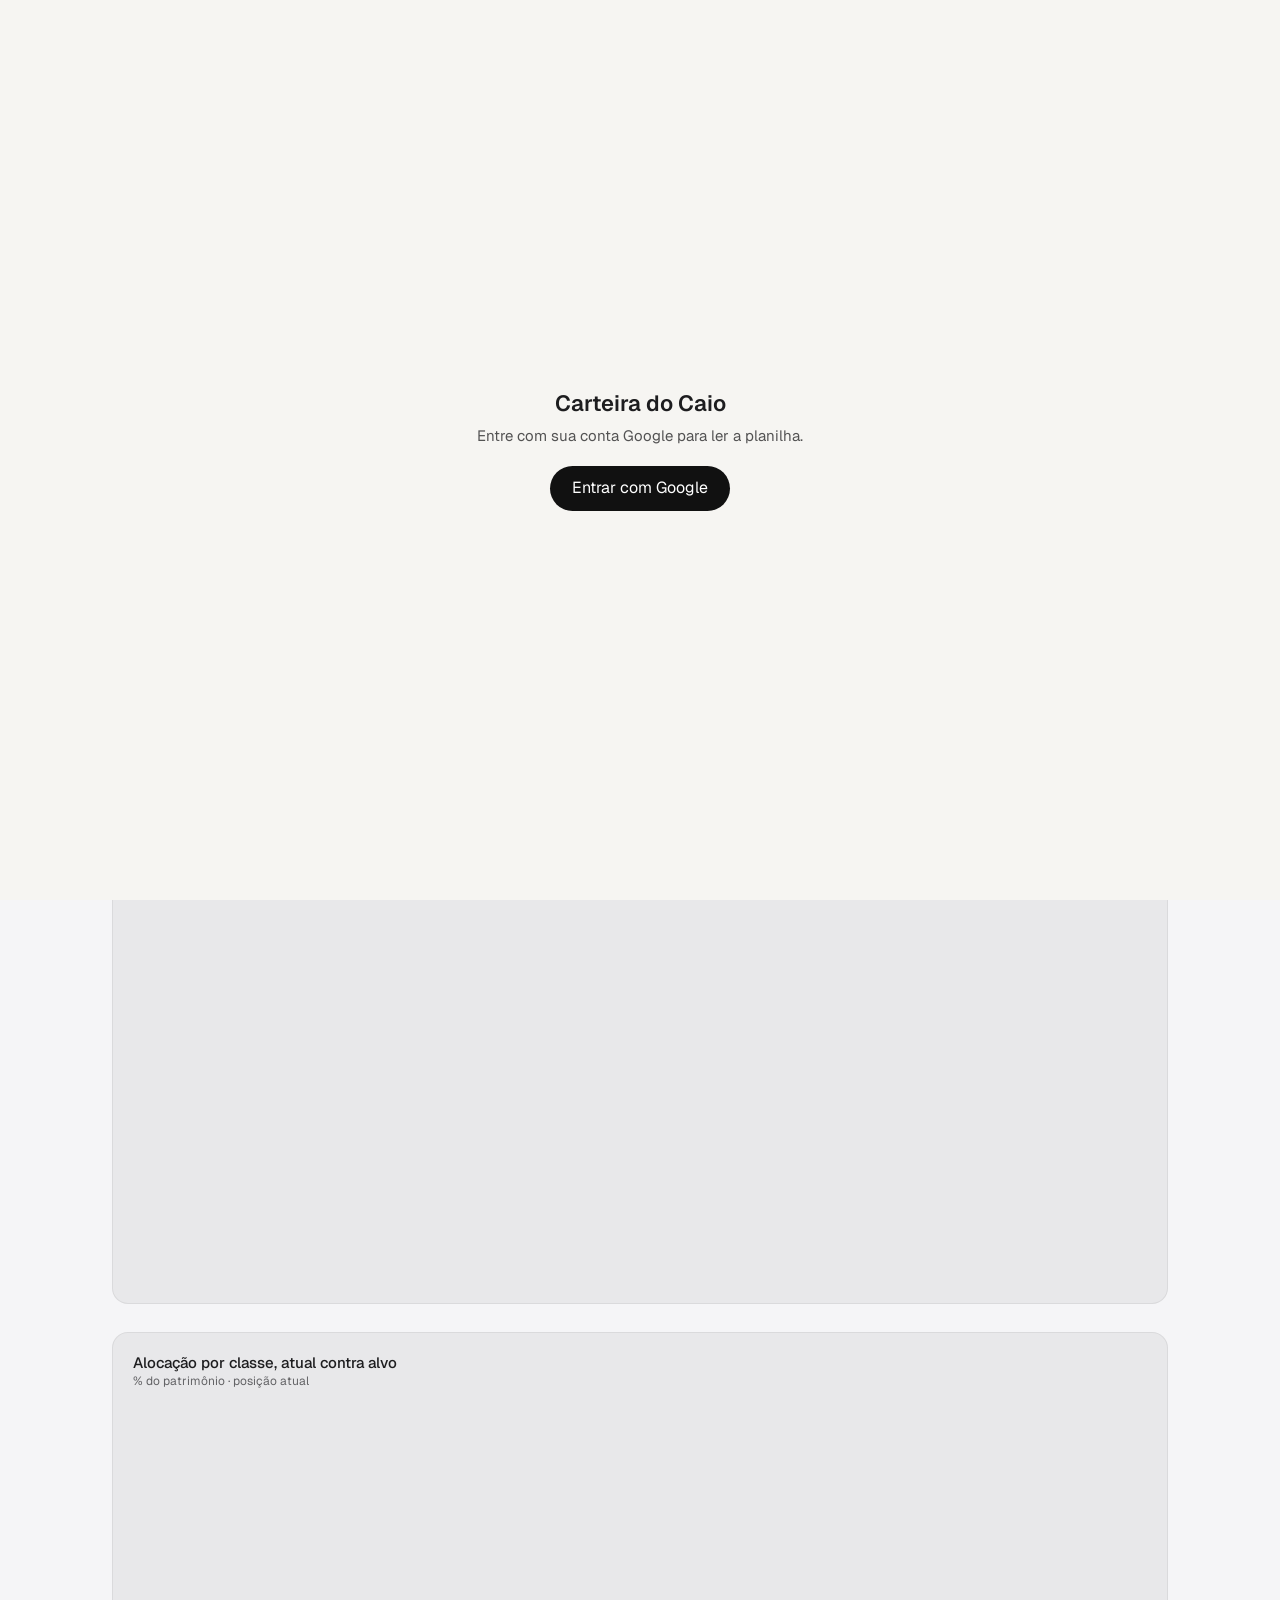
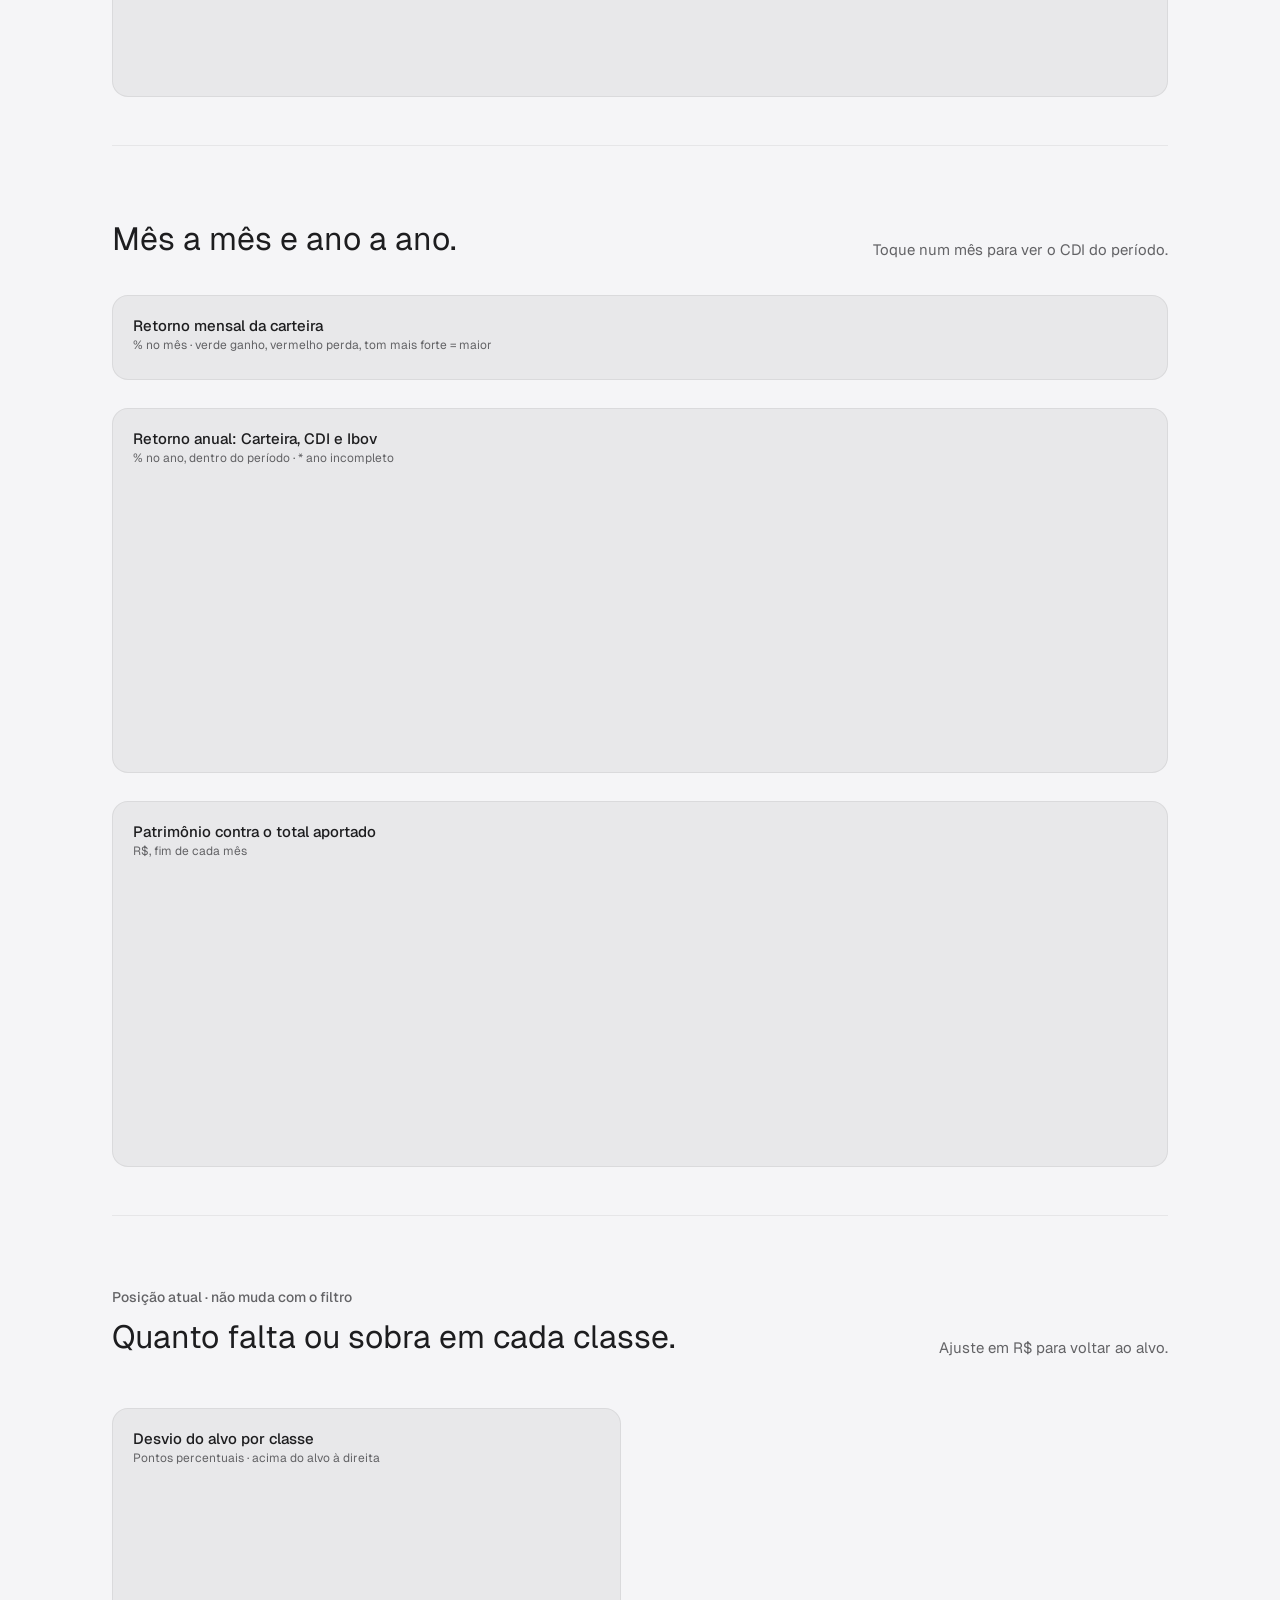
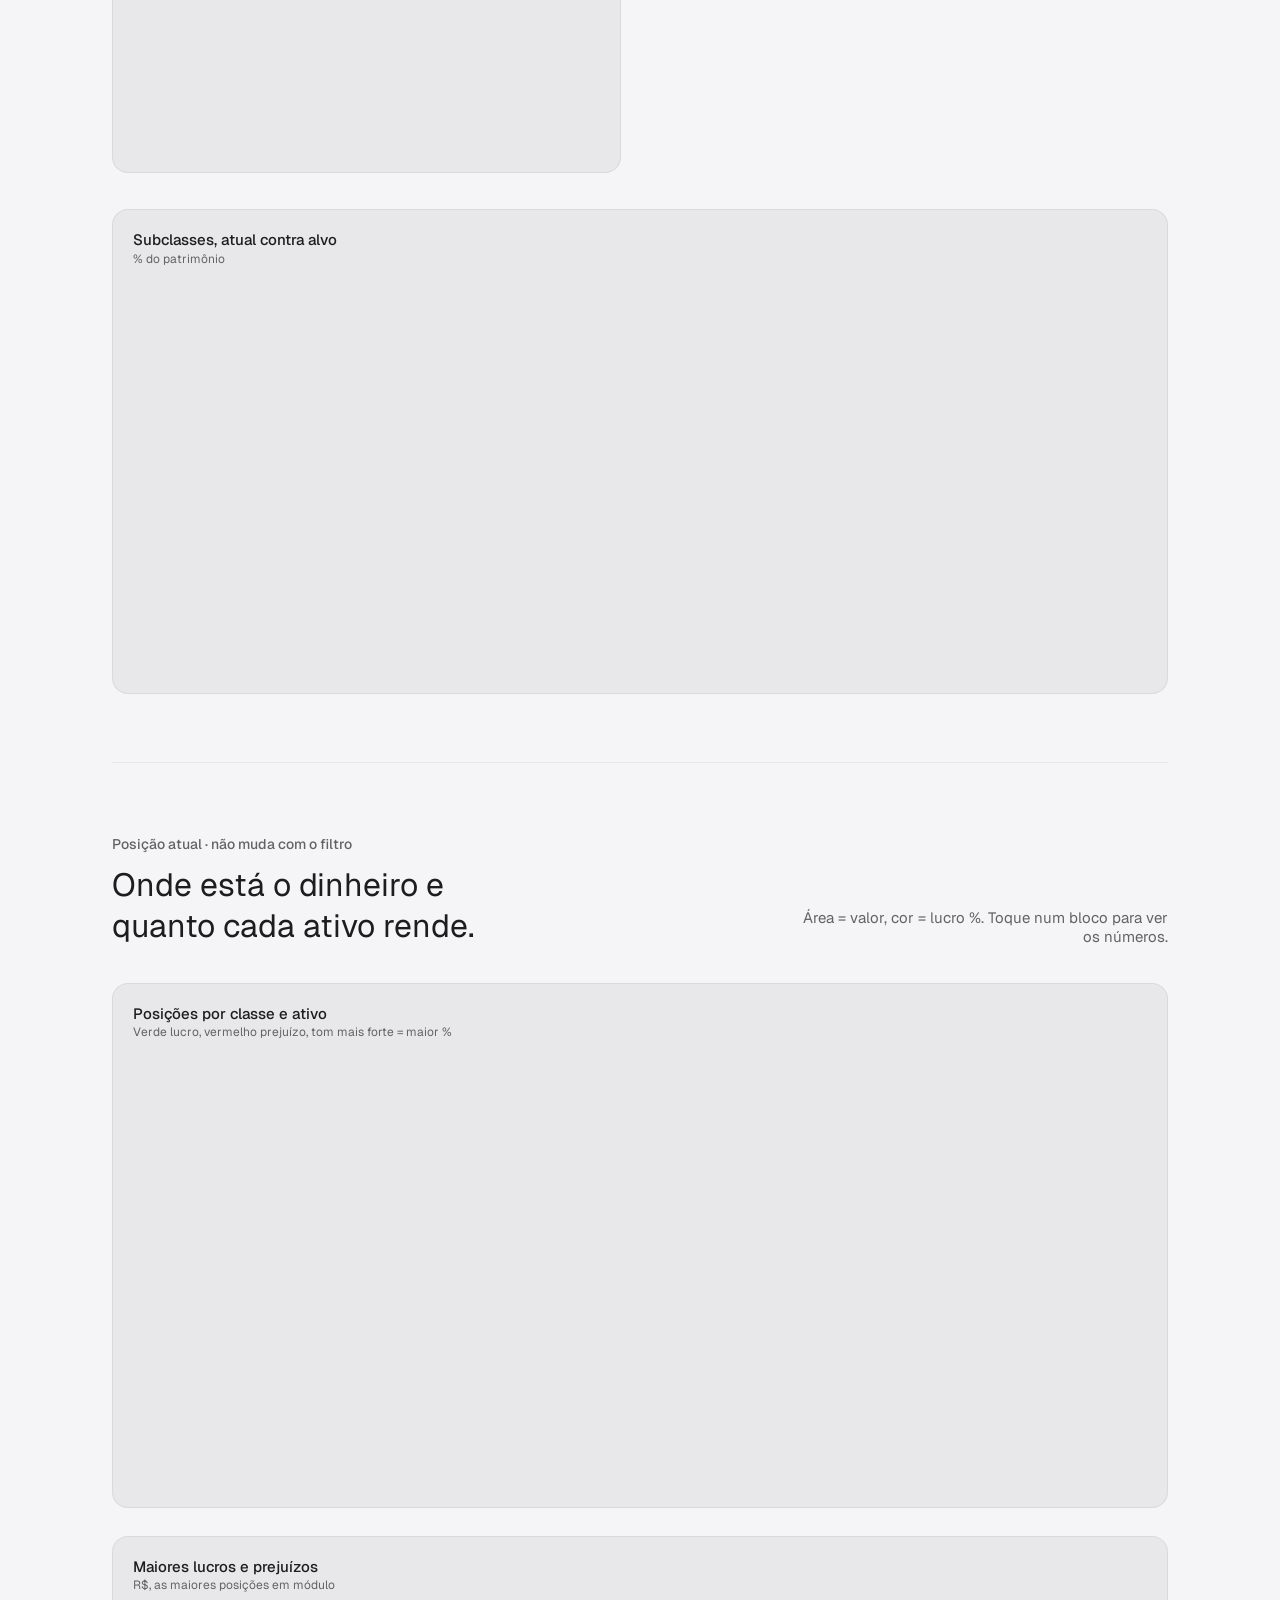
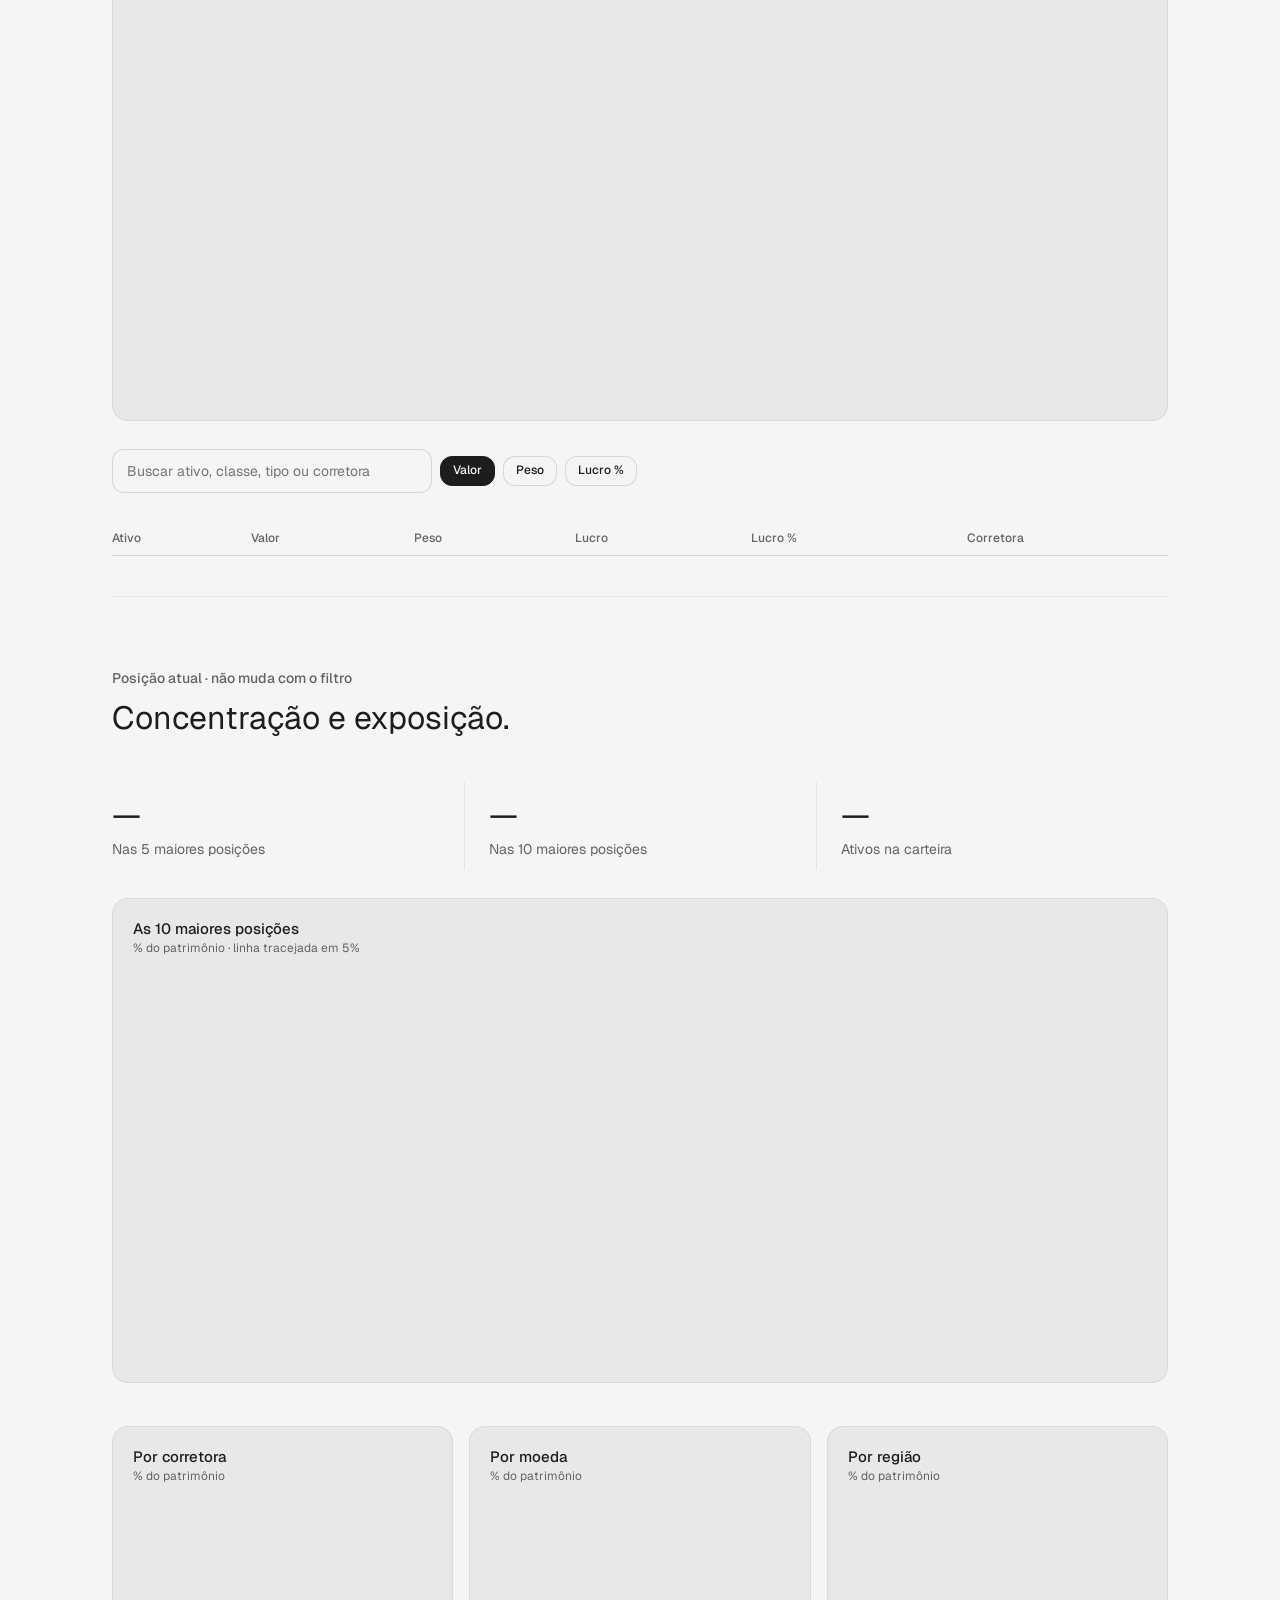
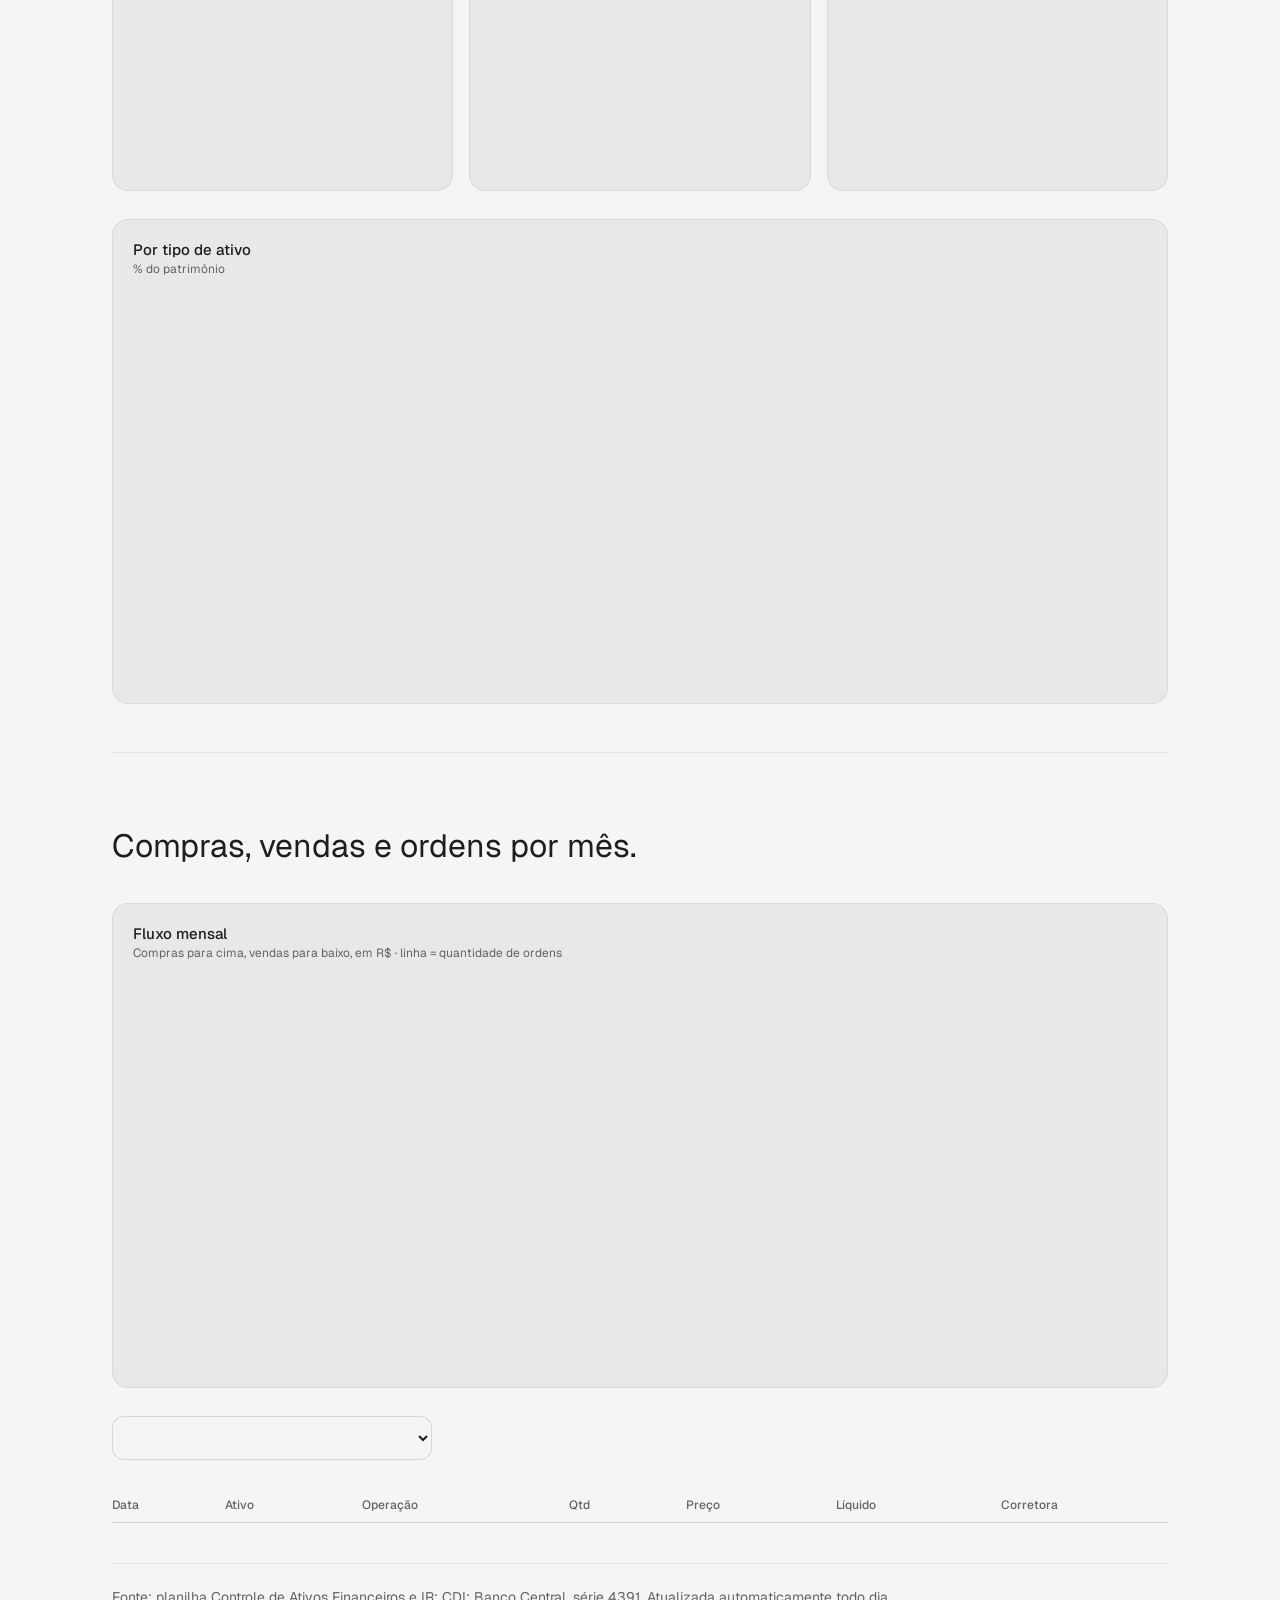
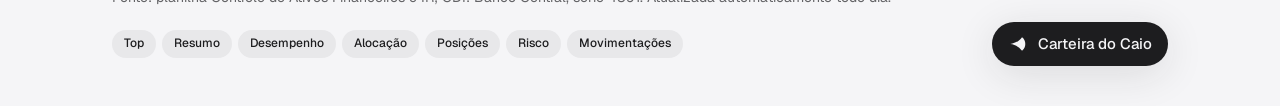
==== carteira/index.html @ c2ec0d0d "Painel da carteira (lê a planilha ao vivo com login Google)" ====
<!doctype html>
<html lang="pt-BR">
  <head>
    <meta name="robots" content="noindex,nofollow">
    <meta charset="utf-8" />
    <meta name="viewport" content="width=device-width, initial-scale=1" />
    <title>Painel da Carteira</title>
    <link rel="preconnect" href="https://fonts.googleapis.com" />
    <link rel="preconnect" href="https://fonts.gstatic.com" crossorigin />
    <link
      rel="stylesheet"
      href="https://fonts.googleapis.com/css2?family=Geist:wght@400;500;600&family=Geist+Mono:wght@400&display=swap"
    />
    <style>
/* Hark's design tokens and component styles. Each component's rules follow its @component comment. style-gates: data */

/* @component foundations */
:root {
  color-scheme: light dark;

  --text-primary: light-dark(#1d1d1f, #f5f5f7);         /* body text */
  --text-secondary: light-dark(#636366, #a1a1a6);       /* supporting grey text */
  --text-tertiary: light-dark(#1d1d1f4d, #f5f5f74d);    /* hollow dots, faint marks; never body text */
  --text-primary-on: light-dark(#f5f5f7, #1d1d1f);      /* text on --fill-primary */
  --text-secondary-on: light-dark(#aeaeb2, #5c5c60);    /* grey text on --fill-primary */
  --fill-primary: light-dark(#1d1d1f, #f5f5f7);         /* the strong fill: solid chips, the nav, the badge */
  --fill-primary-on: light-dark(#f5f5f7, #1d1d1f);      /* the page background */
  --fill-secondary: light-dark(#1d1d1f80, #f5f5f780);
  --fill-tertiary: light-dark(#e8e8ea, #2a2a2d);        /* the grey card, panel and row tint */
  --fill-segment: light-dark(#3a3a3c, #e2e2e4);         /* the nav's tab track */
  --fill-system-green: #00a665;                         /* status: done, ready */
  --fill-system-orange: #ff4d00;                        /* status: now, current */
  --fill-system-red: light-dark(#da2f35, #f1555b);      /* status: blocked, error */
  --transparent-primary: light-dark(#1d1d1f4d, #f5f5f74d);
  --stroke-primary: light-dark(#1d1d1f24, #f5f5f724);   /* strong hairline */
  --stroke-secondary: light-dark(#1d1d1f12, #f5f5f712); /* faint hairline between rows */
  --stroke-primary-on: light-dark(#f5f5f71a, #1d1d1f1a);
  --stroke-composer: light-dark(#f5f5f780, #1d1d1f80);  /* the callout's glass edge */
  --stroke-system-orange: #ff4d0026;
  --hover-wash: light-dark(#1d1d1f0d, #f5f5f70d);
  --hover-wash-primary-on: light-dark(#f9f9fa26, #1d1d1f14);

  /* The hero is light text over a dark photo in both themes. */
  --hero-surface: #161f39;
  --hero-text: #f5f5f7;
  --hero-text-muted: #f5f5f7cc;
  --hero-scrim-strong: rgb(22 31 57 / 0.78);
  --hero-scrim-soft: rgb(22 31 57 / 0.3);
  --hero-scrim-side: rgb(22 31 57 / 0.45);
  --hero-glass: rgb(22 31 57 / 0.42);
  --hero-glass-faint: rgb(22 31 57 / 0.35);
  --hero-glass-stroke: rgb(245 245 247 / 0.28);

  --mat-regular: light-dark(rgb(255 255 255 / 0.56), rgb(29 29 31 / 0.55));
  --mat-thin: light-dark(rgb(255 255 255 / 0.22), rgb(29 29 31 / 0.4));
  --mat-agent: light-dark(rgb(255 255 255 / 0.84), rgb(29 29 31 / 0.66));
  --mat-inverse: color-mix(in srgb, var(--fill-primary) 86%, transparent);  /* the nav: dark on light, light on dark */
  --hark-blur: blur(50px) saturate(1.6);
  --hark-shadow: 0 8px 40px #1d1d1f1f;

  --sans: "GT Standard", "GT Standard L", "Geist", -apple-system, BlinkMacSystemFont, "Helvetica Neue", sans-serif;
  --lh: 1.3;                                            /* every text style is 130% */
  --weight-light: 300;
  --weight-regular: 400;
  --weight-medium: 500;
  --weight-bold: 600;
  --size-caption: 12px;                                 /* the smallest text allowed */
  --size-meta: 13px;
  --size-small: 14px;
  --size-body: 15px;
  --size-prose: 16px;
  --size-heading: 20px;
  --size-figure: clamp(24px, 3vw, 32px);
  --size-title: clamp(26px, 3vw, 32px);
  --size-display: clamp(34px, 5vw, 48px);
  --size-lede: clamp(16px, 1.7vw, 20px);

  --type-caption: var(--weight-regular) var(--size-caption)/var(--lh) var(--sans);
  --type-tag: var(--weight-medium) var(--size-caption)/var(--lh) var(--sans);
  --type-small: var(--weight-regular) var(--size-small)/var(--lh) var(--sans);
  --type-label: var(--weight-medium) var(--size-small)/var(--lh) var(--sans);
  --type-body: var(--weight-regular) var(--size-body)/var(--lh) var(--sans);
  --type-body-strong: var(--weight-medium) var(--size-body)/var(--lh) var(--sans);
  --type-heading: var(--weight-medium) var(--size-heading)/var(--lh) var(--sans);
  --type-lede: var(--weight-medium) var(--size-lede)/var(--lh) var(--sans);
  --type-figure: var(--weight-regular) var(--size-figure)/var(--lh) var(--sans);
  --type-title: var(--weight-regular) var(--size-title)/var(--lh) var(--sans);
  --type-display: var(--weight-medium) var(--size-display)/var(--lh) var(--sans);
  --type-numeral: var(--weight-regular) 48px/1 var(--sans);

  --r-s: 12px;
  --r-m: 16px;
  --r-l: 24px;
  --r-xl: 32px;
  --r-pill: 100px;

  --ease-out: cubic-bezier(0.23, 1, 0.32, 1);
  --dur-quick: 160ms;
  --dur-draw: 1400ms;

  --page-max: 1120px;
  --gutter: clamp(16px, 3vw, 32px);                     /* the page's side padding */
  --tap: 44px;                                          /* the smallest touch target */
}
:root[data-theme="light"] { color-scheme: light; }
:root[data-theme="dark"] { color-scheme: dark; }

* { box-sizing: border-box; }
html { -webkit-text-size-adjust: 100%; scroll-behavior: smooth; }
@media (prefers-reduced-motion: reduce) { html { scroll-behavior: auto; } }

body {
  margin: 0;
  background: var(--fill-primary-on);
  color: var(--text-primary);
  font: var(--type-body);
  -webkit-font-smoothing: antialiased;
  overflow-x: hidden;
}

img { max-width: 100%; display: block; }
figure { margin-inline: 0; }
a { color: inherit; }
b, strong { font-weight: var(--weight-bold); }
p { margin: 0; text-wrap: pretty; }
h1, h2, h3 { margin: 0; text-wrap: balance; }
small { font-size: max(var(--size-caption), 0.85em); }
.sub { color: var(--text-secondary); }

:focus-visible { outline: 2px solid var(--fill-primary); outline-offset: 3px; border-radius: 6px; }

/* @component page */
.page {
  max-width: var(--page-max);
  margin: 0 auto;
  padding-inline: var(--gutter);
  padding-block: 12px 40px;
  display: grid;
  grid-template-columns: minmax(0, 1fr);
  gap: 16px;
}
.main { display: grid; grid-template-columns: minmax(0, 1fr); gap: 16px; min-width: 0; }

.glass {
  background: var(--mat-inverse);
  -webkit-backdrop-filter: var(--hark-blur);
  backdrop-filter: var(--hark-blur);
  border: 1px solid var(--stroke-primary-on);
}
.nav {
  position: sticky;
  top: calc(env(safe-area-inset-top, 0px) + 12px);
  z-index: 20;
  justify-self: center;
  max-width: 100%;
  display: flex;
  align-items: center;
  gap: 6px;
  padding: 5px;
  border-radius: var(--r-pill);
  box-shadow: var(--hark-shadow);
}
.nav :focus-visible { outline-color: var(--fill-primary-on); }
.seg {
  display: flex;
  min-width: 0;
  overflow-x: auto;
  scrollbar-width: none;
  border-radius: var(--r-pill);
  background: var(--fill-segment);
}
.seg::-webkit-scrollbar { display: none; }
.seg a {
  flex: none;
  padding: 8px 14px;
  border-radius: var(--r-pill);
  font: var(--type-label);
  color: var(--text-secondary-on);
  text-decoration: none;
  white-space: nowrap;
}
.seg a:hover { color: var(--text-primary-on); }
/* The active tab carries its own fill so its text is measured against it. */
.seg a[aria-current="true"] { background: var(--fill-primary-on); color: var(--text-primary); }
.theme-btn {
  flex: none;
  width: 36px; height: 36px;
  display: grid;
  place-items: center;
  border: 0;
  border-radius: 50%;
  background: var(--hover-wash-primary-on);
  color: var(--text-primary-on);
  cursor: pointer;
}
.theme-btn:hover { box-shadow: inset 0 0 0 100px var(--hover-wash-primary-on); }
.theme-btn::before { content: ""; width: 14px; height: 14px; border-radius: 50%; box-shadow: inset 0 0 0 1.5px currentColor; background: linear-gradient(to right, light-dark(currentColor, transparent) 50%, light-dark(transparent, currentColor) 50%); }
@media (max-width: 599px) {
  .seg a { display: flex; align-items: center; min-height: var(--tap); }
  .theme-btn { width: var(--tap); height: var(--tap); }
}

/* @component footer */
.foot {
  display: flex;
  flex-wrap: wrap;
  align-items: center;
  justify-content: space-between;
  gap: 16px 24px;
  padding-top: 24px;
  border-top: 1px solid var(--stroke-secondary);
  font-size: var(--size-small);
  color: var(--text-secondary);
}
.foot strong { color: var(--text-primary); }
.foot nav { display: flex; flex-wrap: wrap; gap: 6px; }
.foot nav a {
  padding: 6px 12px;
  border-radius: var(--r-pill);
  background: var(--fill-tertiary);
  color: var(--text-primary);
  font: var(--type-tag);
  text-decoration: none;
}
.foot nav a:hover { box-shadow: inset 0 0 0 100px var(--hover-wash); }
.badge {
  display: inline-flex;
  align-items: center;
  gap: 10px;
  padding: 12px 16px;
  border-radius: var(--r-xl);
  background: var(--fill-primary);
  color: var(--text-primary-on);
  box-shadow: var(--hark-shadow);
  font: var(--weight-medium) var(--size-body)/1.1 var(--sans);
  text-decoration: none;
}
.badge:hover { box-shadow: var(--hark-shadow), inset 0 0 0 100px var(--hover-wash-primary-on); }
.hark-mark { display: inline-grid; place-items: center; }
.hark-mark svg { display: block; }
@media (max-width: 599px) {
  .foot nav a { display: inline-flex; align-items: center; min-height: var(--tap); min-width: var(--tap); }
  .badge { min-height: var(--tap); }
}

/* @component chip */
.chip {
  display: inline-flex;
  align-items: center;
  gap: 6px;
  padding: 4px 10px 4px 8px;
  border-radius: var(--r-pill);
  font: var(--type-tag);
  max-width: 100%;
  background: var(--fill-tertiary);
  color: var(--text-secondary);
  vertical-align: middle;
}
.chip::before {
  content: "";
  width: 7px; height: 7px;
  border-radius: 50%;
  flex: none;
  box-shadow: inset 0 0 0 1.5px var(--text-tertiary);
}
.chip--solid { background: var(--fill-primary); color: var(--text-primary-on); }
.chip--solid::before { background: var(--fill-system-green); box-shadow: none; }
td .chip { white-space: nowrap; }
/* @component dot */
.dot {
  display: inline-flex;
  align-items: center;
  gap: 6px;
  margin-top: 4px;
  font: var(--type-tag);
  color: var(--text-primary);
}
.dot::before { content: ""; width: 7px; height: 7px; border-radius: 50%; background: var(--fill-system-green); }
tbody th .dot { display: flex; width: fit-content; }
/* @component pill */
.pill {
  display: inline-block;
  padding: 1px 8px;
  border-radius: var(--r-pill);
  background: var(--fill-tertiary);
  color: var(--text-secondary);
  font: var(--type-tag);
  white-space: normal;
  vertical-align: 1px;
}
/* @component button, link and links */
.btn {
  display: inline-flex;
  align-items: center;
  gap: 6px;
  min-height: 30px;
  padding: 5px 12px;
  border-radius: var(--r-s);
  background: var(--fill-primary-on);
  color: var(--text-primary);
  border: 1px solid var(--stroke-primary);
  font: var(--type-tag);
  text-decoration: none;
  max-width: 100%;
  transition: box-shadow var(--dur-quick) ease;
}
.btn:hover { box-shadow: inset 0 0 0 100px var(--hover-wash); }
.btn[target="_blank"]::after { content: "\2197"; font-size: 11px; color: var(--text-secondary); }
.link {
  color: var(--text-primary);
  text-decoration: underline;
  text-decoration-color: var(--stroke-primary);
  text-underline-offset: 3px;
  max-width: 100%;
  overflow-wrap: anywhere;
}
.link:hover { text-decoration-color: currentColor; }
.links { display: flex; flex-wrap: wrap; gap: 8px; }
@media (pointer: coarse), (max-width: 599px) { .btn { min-height: var(--tap); padding-inline: 14px; } }
@media (max-width: 599px) {
  .link { display: inline-flex; align-items: center; min-width: var(--tap); min-height: var(--tap); margin: -13px 0; vertical-align: middle; }
}
/* @component text and fineprint */
.prose { display: grid; gap: 12px; max-width: 68ch; font-size: var(--size-prose); }
.fineprint { font-size: var(--size-small); color: var(--text-secondary); max-width: 70ch; }
/* @component hero */
.hero {
  position: relative;
  min-height: clamp(460px, 64vh, 660px);
  border-radius: var(--r-xl);
  overflow: hidden;
  display: flex;
  align-items: flex-end;
  color: var(--hero-text);
  isolation: isolate;
  box-shadow: var(--hark-shadow);
  background: var(--hero-surface);
}
/* Without a photo the hero is as tall as its copy, so the callout sits beside the copy instead of over it. */
.hero:not(:has(.hero__img)) { min-height: 0; background: var(--hero-surface) center / cover no-repeat; }
.hero:not(:has(.hero__img))::after { background: linear-gradient(to right, var(--hero-scrim-side) 0%, transparent 60%); }
@media (min-width: 761px) {
  .hero:not(:has(.hero__img)) > .callout { position: static; flex: none; align-self: flex-start; margin: clamp(16px, 2.4vw, 24px) clamp(16px, 2.4vw, 24px) clamp(16px, 2.4vw, 24px) auto; }
}
.hero__img {
  position: absolute;
  inset: 0;
  width: 100%;
  height: 100%;
  object-fit: cover;
  object-position: 40% 60%;
  z-index: -2;
}
.hero::after {
  content: "";
  position: absolute;
  inset: 0;
  z-index: -1;
  background:
    linear-gradient(to top, var(--hero-scrim-strong) 0%, var(--hero-scrim-soft) 42%, transparent 66%),
    linear-gradient(to right, var(--hero-scrim-side) 0%, transparent 60%);
}
.hero__copy {
  display: grid;
  gap: 14px;
  max-width: 40rem;
  padding: clamp(24px, 4vw, 48px);
  padding-bottom: clamp(28px, 3.4vw, 44px);
}
.hero__eyebrow {
  justify-self: start;
  padding: 6px 12px;
  border-radius: var(--r-pill);
  background: var(--hero-glass);
  border: 1px solid var(--hero-glass-stroke);
  -webkit-backdrop-filter: var(--hark-blur);
  backdrop-filter: var(--hark-blur);
  font: var(--type-label);
}
.hero h1 { font: var(--type-display); letter-spacing: 0; }
.hero h1 em { font-style: normal; }
.hero__sub { font: var(--type-lede); max-width: 34ch; }
.hero__meta { font-size: var(--size-small); color: var(--hero-text-muted); }
.hero__credit {
  position: absolute;
  right: clamp(20px, 3vw, 32px);
  bottom: 16px;
  padding: 4px 10px;
  border-radius: var(--r-pill);
  background: var(--hero-glass-faint);
  -webkit-backdrop-filter: var(--hark-blur);
  backdrop-filter: var(--hark-blur);
  font: var(--type-caption);
  color: var(--hero-text-muted);
}
.hero > .callout {
  position: absolute;
  top: clamp(16px, 2.4vw, 24px);
  right: clamp(16px, 2.4vw, 24px);
  width: min(320px, calc(100% - 32px));
}
@media (max-width: 760px) {
  .hero { flex-direction: column; justify-content: flex-end; align-items: stretch; min-height: 0; }
  .hero__img { object-position: 22% 50%; }
  .hero__copy { padding-top: 260px; padding-bottom: 28px; }
  .hero:not(:has(.hero__img)) .hero__copy { padding-top: clamp(24px, 4vw, 48px); }
  .hero__credit { top: 16px; right: 16px; bottom: auto; }
  .hero > .callout { position: static; width: auto; margin: 0 12px 12px; }
}
/* @component callout */
.callout {
  max-width: 420px;
  display: grid;
  gap: 10px;
  padding: 16px 18px 18px;
  border-radius: var(--r-l);
  background: var(--mat-agent);
  -webkit-backdrop-filter: var(--hark-blur);
  backdrop-filter: var(--hark-blur);
  border: 1px solid var(--stroke-composer);
  box-shadow: var(--hark-shadow);
  color: var(--text-primary);
  font-size: var(--size-small);
}
.callout__head { display: flex; align-items: center; gap: 8px; color: var(--text-secondary); font-weight: var(--weight-medium); }
.callout__head svg { color: var(--text-primary); }
.callout__lead { font-size: var(--size-body); }
.callout .fineprint { font-size: var(--size-caption); }
.callout .btn { justify-self: start; }
/* @component stats */
.stats { display: grid; grid-auto-flow: column; grid-auto-columns: minmax(0, 1fr); padding-top: 8px; }
.stat {
  display: grid;
  grid-template-rows: 1fr auto;
  gap: 4px;
  padding: 12px 24px;
  border-left: 1px solid var(--stroke-secondary);
}
.stat:first-child { border-left: 0; padding-left: 0; }
.stat__fig { font: var(--type-figure); font-variant-numeric: tabular-nums; }
.stat__label { font-size: var(--size-small); color: var(--text-secondary); }
@media (max-width: 760px) {
  .stats { grid-auto-flow: row; grid-template-columns: auto minmax(0, 1fr); column-gap: 12px; padding-top: 0; }
  .stat { grid-column: 1 / -1; grid-template-columns: subgrid; align-items: baseline; gap: 12px; padding: 14px 0; border-left: 0; border-top: 1px solid var(--stroke-secondary); }
  .stat:first-child { border-top: 0; }
}
/* @component section */
.section {
  padding-block: clamp(40px, 6vw, 72px) clamp(16px, 2vw, 24px);
  border-top: 1px solid var(--stroke-secondary);
  scroll-margin-top: calc(env(safe-area-inset-top, 0px) + 72px); /* Clears the sticky .nav: its top offset plus its tallest height, 56px. */
  min-width: 0;
}
.section > * + * { margin-top: clamp(20px, 2.4vw, 28px); }
.section > .head + * { margin-top: 0; }
.head {
  display: grid;
  grid-template-columns: minmax(0, 1.65fr) minmax(0, 1fr);
  gap: 10px 40px;
  align-items: end;
  margin-bottom: clamp(24px, 3vw, 36px);
}
.head__eyebrow { grid-column: 1 / -1; font: var(--type-label); color: var(--text-secondary); }
.head h2 { font: var(--type-title); }
.head__sub { justify-self: end; font-size: var(--size-body); color: var(--text-secondary); max-width: 44ch; text-align: right; }
@media (max-width: 900px) { .head { grid-template-columns: 1fr; } .head__sub { justify-self: start; text-align: left; } }
/* @component table */
.table-wrap { margin-inline: -12px; padding-inline: 12px; overflow-x: auto; }
table { width: 100%; border-collapse: collapse; font: var(--type-small); font-variant-numeric: tabular-nums; }
caption { text-align: left; font: var(--type-caption); color: var(--text-secondary); padding: 0 0 10px; }
th, td { text-align: left; vertical-align: top; padding: 12px; border-bottom: 1px solid var(--stroke-secondary); }
th:first-child, td:first-child { padding-left: 0; }
th:last-child, td:last-child { padding-right: 0; }
thead th {
  font: var(--type-tag);
  color: var(--text-secondary);
  border-bottom-color: var(--stroke-primary);
  padding-top: 0;
  padding-bottom: 8px;
  white-space: nowrap;
}
tbody th { font-weight: var(--weight-bold); }
tbody tr:last-child > * { border-bottom: 0; }
.rowhead { white-space: nowrap; }
td small, th small { display: block; font: var(--type-caption); color: var(--text-secondary); margin-top: 2px; }
td.num { font-weight: var(--weight-bold); white-space: nowrap; }
td.num small { white-space: normal; }
.muted { color: var(--text-secondary); }
tr.is-highlight > * { background: var(--fill-tertiary); }
tr.is-highlight > :first-child { box-shadow: -12px 0 var(--fill-tertiary); }
tr.is-highlight > :last-child { box-shadow: 12px 0 var(--fill-tertiary); }
.after-table { margin-top: 20px; padding-inline: 12px; }
@media (max-width: 599px) {
  .table-wrap table, .table-wrap tbody, .table-wrap tr, .table-wrap th, .table-wrap td { display: block; }
  .table-wrap thead { display: none; }
  .table-wrap caption { display: block; text-align: left; }
  .table-wrap tbody tr { padding: 12px 0; border-bottom: 1px solid var(--stroke-secondary); }
  .table-wrap tbody tr.is-highlight { margin-inline: -12px; padding-inline: 12px; background: var(--fill-tertiary); }
  .table-wrap tbody tr.is-highlight > * { background: none; box-shadow: none; }
  .table-wrap tbody tr > * { border-bottom: 0; padding: 2px 0; }
  .table-wrap tbody td.is-empty { display: none; }
  .table-wrap tbody td[data-label] { display: grid; grid-template-columns: minmax(0, 8em) minmax(0, 1fr); column-gap: 12px; }
  .table-wrap tbody td[data-label]::before { content: attr(data-label) " "; color: var(--text-secondary); font-size: var(--size-caption); }
  .rowhead { white-space: normal; }
}
/* @component compare */
.compare { margin-inline: -12px; overflow-x: auto; scroll-snap-type: x mandatory; }
.compare table { table-layout: fixed; min-width: calc(var(--compare-cols, 3) * 200px); }
.compare th, .compare td { scroll-snap-align: start; padding-inline: 12px; }
.compare thead th { font: var(--type-body-strong); color: var(--text-primary); white-space: normal; padding-top: 0; padding-bottom: 14px; border-bottom-color: var(--stroke-secondary); }
/* On light tiles a white product backdrop blends into the grey. */
.compare__media { position: relative; display: grid; grid-template: minmax(0, 1fr) / minmax(0, 1fr); place-items: center; width: 100%; aspect-ratio: 4 / 3; max-height: 240px; margin: 0 0 12px; padding: 16px; border-radius: var(--r-m); background: var(--fill-tertiary); }
.compare__media img { max-width: 100%; max-height: 100%; mix-blend-mode: multiply; }
.compare thead th > .chip { display: flex; width: fit-content; margin-top: 8px; }
.compare:has(.compare__media) thead th:not(:has(.compare__media))::before { content: ""; display: block; width: 100%; aspect-ratio: 4 / 3; max-height: 240px; margin-bottom: 12px; border-radius: var(--r-m); background: var(--fill-tertiary); }
:root[data-theme="dark"] .compare__media img { mix-blend-mode: normal; border-radius: var(--r-s); }
@media (prefers-color-scheme: dark) { :root:not([data-theme="light"]) .compare__media img { mix-blend-mode: normal; border-radius: var(--r-s); } }
/* The header column shrinks to nothing on screen but stays in the table, so screen readers keep each value's row header. */
.js .compare tbody th[scope="row"], .js .compare thead td:first-child { width: 0; padding: 0; border: 0; overflow: hidden; clip-path: inset(50%); white-space: nowrap; }
.js .compare td[data-label]::before { content: attr(data-label); content: attr(data-label) / ""; display: block; margin-bottom: 4px; font: var(--type-caption); color: var(--text-secondary); }
@media (max-width: 599px) { .compare table { min-width: calc(var(--compare-cols, 3) * 68vw); } }
/* @component steps */
.step {
  display: grid;
  grid-template-columns: 112px minmax(0, 1fr) minmax(220px, 0.78fr);
  gap: 16px 28px;
  padding: 28px 0;
  border-bottom: 1px solid var(--stroke-secondary);
}
.step > * { min-width: 0; }
.steps > .step:last-child { border-bottom: 0; }
.step p + p { margin-top: 8px; }
.step__num { font: var(--type-numeral); color: var(--text-primary); font-variant-numeric: tabular-nums; }
.step__eyebrow { margin-top: 8px; font: var(--type-label); color: var(--text-secondary); }
.step h3 { font: var(--type-heading); margin-bottom: 12px; }
.step__pills { list-style: none; margin: 0 0 14px; padding: 0; display: flex; flex-wrap: wrap; gap: 6px; }
.step__pills li {
  padding: 4px 10px;
  border-radius: var(--r-pill);
  border: 1px solid var(--stroke-primary);
  font-size: var(--size-meta);
  color: var(--text-secondary);
  max-width: 100%;
}
.step__pills b { color: var(--text-primary); font-weight: var(--weight-bold); }
.step__panel {
  align-self: start;
  margin: 0;
  padding: 16px 18px;
  border-radius: var(--r-m);
  background: var(--fill-tertiary);
  font-size: var(--size-small);
}
.step__panel dt { font-size: var(--size-caption); color: var(--text-secondary); margin-bottom: 2px; }
.step__panel dd { margin: 0 0 12px; }
.step__panel dd:last-child { margin-bottom: 0; }
.step__panel .fineprint { display: block; margin-top: 6px; font-size: var(--size-caption); }
.step__panel .btn { margin-top: 8px; }
.step__figure { grid-column: 2 / span 2; margin: 0; }
.step__figure img { width: 100%; height: clamp(200px, 26vw, 320px); object-fit: cover; border-radius: var(--r-m); }
.step__figure figcaption { font-size: var(--size-caption); color: var(--text-secondary); padding-top: 10px; }
@media (min-width: 901px) {
  .step:not(:has(> .step__panel)) { grid-template-columns: 112px minmax(0, 1fr); }
  .step:not(:has(> .step__panel)) > .step__figure { grid-column: 2; }
}
@media (max-width: 900px) {
  .step { grid-template-columns: minmax(0, 1fr); gap: 14px; }
  .step__figure { grid-column: 1; }
  .step__intro { display: flex; align-items: baseline; gap: 14px; }
  .step__num { font-size: 40px; }
  .step__eyebrow { margin-top: 0; }
}
/* @component checklist */
.checklist { display: grid; grid-template-columns: minmax(0, 1.4fr) auto minmax(0, 1fr); column-gap: 20px; list-style: none; margin: 0; padding: 0; }
.checklist:not(:has(.checklist__note)) { grid-template-columns: minmax(0, 1fr) auto; }
.checklist > li {
  display: grid;
  grid-column: 1 / -1;
  grid-template-columns: subgrid;
  row-gap: 8px;
  align-items: center;
  padding: 14px 0;
  border-bottom: 1px solid var(--stroke-secondary);
}
.checklist > li:last-child { border-bottom: 0; }
.checklist__item { grid-column: 1; font-weight: var(--weight-bold); }
.checklist > li > .chip { grid-column: 2; justify-self: start; }
.checklist:not(:has(.checklist__note)) > li > .chip { justify-self: end; }
.checklist__item small { display: block; font-weight: var(--weight-regular); font-size: var(--size-caption); color: var(--text-secondary); margin-top: 2px; }
.checklist__note { grid-column: 3; font-size: var(--size-small); color: var(--text-secondary); }
.checklist > li.is-done .checklist__item { text-decoration: line-through; text-decoration-color: var(--text-tertiary); }
@media (max-width: 760px) {
  .checklist { grid-template-columns: minmax(0, 1fr) auto; }
  .checklist > li > .chip { justify-self: end; }
  .checklist__note { grid-column: 1 / -1; }
}
/* @component breakdown */
.breakdown { max-width: 720px; }
@media (min-width: 901px) { .section > .breakdown, .section > .aside { max-width: calc((100% - 40px) * 1.65 / 2.65); } }
.breakdown dl { margin: 0; }
.breakdown .row {
  display: flex;
  align-items: baseline;
  justify-content: space-between;
  gap: 16px;
  padding: 14px 0;
  border-bottom: 1px solid var(--stroke-secondary);
}
.breakdown dt { font-size: var(--size-body); }
.breakdown dt small { display: block; color: var(--text-secondary); font-size: var(--size-meta); margin-top: 2px; }
.breakdown dd { margin: 0; font-weight: var(--weight-bold); font-size: var(--size-body); white-space: nowrap; font-variant-numeric: tabular-nums; }
.breakdown .row--total {
  margin-top: -1px;
  padding: 18px 0 0;
  border-top: 1px solid var(--stroke-primary);
  border-bottom: 0;
  flex-wrap: wrap;
  align-items: baseline;
}
.breakdown .row--total dt { font: var(--type-body-strong); }
.breakdown .row--total dd { font: var(--type-figure); white-space: normal; }
.breakdown .fineprint { margin-top: 16px; }
/* @component pair */
.pair { display: grid; grid-template-columns: repeat(2, minmax(0, 1fr)); gap: clamp(20px, 3vw, 40px); align-items: start; }
.pair:has(> :is(.callout, .aside):last-child) { grid-template-columns: minmax(0, 1.65fr) minmax(0, 1fr); column-gap: 40px; }
.pair > .callout { max-width: none; }
@media (max-width: 760px) { .pair, .pair:has(> :is(.callout, .aside):last-child) { grid-template-columns: minmax(0, 1fr); } }
/* @component timeline */
.timeline { display: grid; grid-template-columns: 210px minmax(0, 1fr) auto; column-gap: 28px; list-style: none; margin-inline: 0; margin-bottom: 0; padding: 0; }
.timeline > li {
  display: grid;
  grid-column: 1 / -1;
  grid-template-columns: subgrid;
  row-gap: 8px;
  align-items: start;
  padding: 18px 0;
  border-bottom: 1px solid var(--stroke-secondary);
}
.timeline > li:first-child { padding-top: 0; }
.timeline > li:last-child { border-bottom: 0; padding-bottom: 0; }
.timeline__when { display: flex; align-items: baseline; gap: 12px; font-weight: var(--weight-bold); }
.timeline__when::before {
  content: "";
  width: 8px; height: 8px;
  flex: none;
  border-radius: 50%;
  box-shadow: inset 0 0 0 1.5px var(--text-tertiary);
  transform: translateY(-1px);
}
.timeline > li.is-current .timeline__when::before { background: var(--fill-system-orange); box-shadow: 0 0 0 4px var(--stroke-system-orange); }
.timeline > li > p:has(> .chip:only-child) { justify-self: end; }
.timeline__what ul { margin: 0; padding-left: 18px; }
.timeline__what li { margin-bottom: 4px; }
.timeline__what li:last-child { margin-bottom: 0; }
.timeline__what p + p { margin-top: 6px; }
@media (max-width: 900px) {
  .timeline { grid-template-columns: minmax(0, 1fr); }
  .timeline > li > p:has(> .chip:only-child) { justify-self: start; }
  .timeline__what, .timeline > li > p:last-child { padding-left: 20px; }
}
/* @component cards */
.cards { display: grid; grid-template-columns: repeat(auto-fit, minmax(min(100%, 260px), 1fr)); gap: 16px; }
.cards:has(> :nth-child(4):last-child) { grid-template-columns: repeat(2, minmax(0, 1fr)); }
.cards > div { padding: 22px 24px; border-radius: var(--r-m); background: var(--fill-tertiary); }
.cards h3 { font: var(--type-heading); margin-bottom: 10px; }
.cards ul { margin: 0; padding: 0; list-style: none; }
.cards li { padding: 10px 0; border-bottom: 1px solid var(--stroke-secondary); }
.cards li:last-child { border-bottom: 0; padding-bottom: 0; }
.cards__media { display: grid; grid-template: minmax(0, 1fr) / minmax(0, 1fr); place-items: center; aspect-ratio: 4 / 3; max-height: 220px; margin: 0 0 14px; padding: 12px; border-radius: var(--r-s); background: var(--fill-primary-on); }
.cards__media img { max-width: 100%; max-height: 100%; mix-blend-mode: multiply; }
:root[data-theme="dark"] .cards__media img { mix-blend-mode: normal; }
@media (prefers-color-scheme: dark) { :root:not([data-theme="light"]) .cards__media img { mix-blend-mode: normal; } }
.cards .quote { font: var(--type-heading); margin-bottom: 8px; text-wrap: balance; }
@media (max-width: 900px) { .cards { grid-template-columns: 1fr; } }
@media (max-width: 760px) { .cards:has(> :nth-child(4):last-child) { grid-template-columns: minmax(0, 1fr); } }
/* @component aside */
.aside {
  max-width: 62ch;
  padding: 20px 22px;
  border: 1.5px dashed var(--stroke-primary);
  border-radius: var(--r-m);
}
.aside h3 { font: var(--type-heading); margin-bottom: 6px; }
/* @component chart */
.chart { margin-bottom: 8px; padding: 20px 20px 12px; border-radius: var(--r-m); background: var(--fill-tertiary); overflow-x: auto; }
.chart__cap { font-size: var(--size-caption); color: var(--text-secondary); margin-bottom: 12px; }
.chart svg { width: 100%; height: auto; display: block; }
.pf-grid { stroke: var(--stroke-primary); stroke-width: 1; }
.pf-line { stroke: var(--fill-primary); stroke-width: 2.4; fill: none; stroke-linejoin: round; stroke-linecap: round; }
.pf-fill { fill: var(--fill-primary); opacity: 0.07; }
.pf-dot { fill: var(--fill-primary-on); stroke: var(--fill-primary); stroke-width: 2; }
.pf-alt { fill: var(--text-primary); font: var(--weight-bold) var(--size-body) var(--sans); text-anchor: middle; }
.pf-name { fill: var(--text-secondary); font: var(--weight-medium) var(--size-meta) var(--sans); text-anchor: middle; }
.pf-num { fill: var(--text-tertiary); font: var(--weight-medium) var(--size-meta) var(--sans); text-anchor: middle; }
.pf-axis { fill: var(--text-secondary); font: var(--weight-regular) var(--size-caption) var(--sans); }
.js .chart:not(.is-in) .pf-line { stroke-dasharray: 1400; stroke-dashoffset: 1400; }
.js .chart.is-in .pf-line { stroke-dasharray: 1400; stroke-dashoffset: 0; transition: stroke-dashoffset var(--dur-draw) var(--ease-out) 120ms; }
@media (prefers-reduced-motion: reduce) { .js .chart .pf-line { stroke-dasharray: none; stroke-dashoffset: 0; transition: none; } }
/* @component figure */
.band { margin-inline: 0; margin-bottom: 0; }
.band img { width: 100%; height: clamp(240px, 40vw, 520px); object-fit: cover; border-radius: var(--r-xl); }
.band figcaption { font-size: var(--size-caption); color: var(--text-secondary); padding: 10px 4px 0; }
.is-portrait img { width: auto; max-width: 100%; height: clamp(320px, 48vw, 560px); }

</style>
    <style>
/* The Hark chart palette for Chart.js. Load it after hark.css. style-gates: data */
:root {
  --chart-ink: light-dark(#1d1d1f, #f5f5f7);            /* the story: one series, or the one that matters */
  --chart-ink-2: light-dark(#1d1d1f80, #f5f5f780);      /* the comparison beside the story; axis and legend text */
  --chart-ink-3: light-dark(#1d1d1f4d, #f5f5f74d);
  --chart-reference: light-dark(#1d1d1f24, #f5f5f724);  /* baselines, targets, averages: dashed 3 / 4 */
  --chart-grid: light-dark(#1d1d1f12, #f5f5f712);
  --chart-accent: #ff4d00;                              /* the one thing to look at now; never a series or a fill */
  --chart-good: light-dark(#607868, #8fa898);           /* positive, up, on track */
  --chart-bad: light-dark(#9c635e, #b97f7a);            /* negative, down, off track */
  --chart-muted: var(--chart-ink-3);                    /* context: the rest around a highlight, washes */
  /* Three or more series take these in order; one or two series take the inks. */
  --chart-1: light-dark(#b1bcd2, #c3ccdd);
  --chart-2: light-dark(#607868, #8fa898);
  --chart-3: light-dark(#dbb691, #e2c39f);
  --chart-4: light-dark(#a79fb8, #b9b2c9);
  --chart-5: light-dark(#d9c489, #e2d09e);
  --chart-6: light-dark(#7e9c9b, #96b3b2);
  --chart-7: light-dark(#c9a3a8, #d6b5b9);
  --chart-on-colour: #1d1d1f;                           /* text drawn on the seven colours, pale in both themes */
  --chart-mono: "GT Standard Mono", "Geist Mono", ui-monospace, monospace; /* every number on a chart */
}

/* @component chart (Chart.js) */
.chart { border: 1px solid var(--stroke-secondary); }
.chart__cap { font: var(--type-body-strong); color: var(--text-primary); margin-bottom: 14px; }
.chart__cap small { display: block; margin-top: 2px; font: var(--type-caption); color: var(--text-secondary); }
.chart__canvas { position: relative; height: 280px; }
.chart__canvas--tall { height: 400px; }
@media (max-width: 599px) {
  .chart__canvas { height: 220px; }
  .chart__canvas--tall { height: 320px; }
}

</style>
    <style>
.hero:not(:has(.hero__img)) { background-image: url("[data-uri]"); }

</style>
    <style>
      .x-grid { display: grid; grid-template-columns: repeat(auto-fit, minmax(260px, 1fr)); gap: 16px; }
      .x-grid > .chart { margin-bottom: 0; }
      .x-tip {
        position: fixed; z-index: 40; pointer-events: none; max-width: 240px;
        padding: 8px 10px; border-radius: var(--r-s);
        background: var(--fill-primary); color: var(--text-primary-on);
        font: var(--type-caption); box-shadow: var(--hark-shadow);
        opacity: 0; transition: opacity var(--dur-quick) var(--ease-out);
      }
      .x-tip.is-on { opacity: 1; }
      .x-tip b { display: block; font-weight: var(--weight-medium); }
      .x-tip span { display: block; font-family: var(--chart-mono); }
      /* heatmap */
      .x-heat { display: grid; grid-template-columns: 40px repeat(12, minmax(0, 1fr)); gap: 3px; font: var(--type-caption); }
      .x-heat__h { color: var(--text-secondary); text-align: center; padding-bottom: 4px; }
      .x-heat__y { color: var(--text-secondary); font-family: var(--chart-mono); display: flex; align-items: center; }
      .x-heat__c {
        min-height: 32px; border-radius: 4px; display: flex; align-items: center; justify-content: center;
        font-family: var(--chart-mono); color: var(--text-primary); cursor: pointer; outline-offset: 1px;
        background: var(--fill-primary-on);
      }
      .x-heat__c.is-empty { background: transparent; cursor: default; }
      @media (max-width: 760px) { .x-heat { grid-template-columns: 40px repeat(12, 44px); width: max-content; } .x-heat__c { min-height: 44px; } }
      .x-tree__t.is-small { cursor: default; }
      /* treemap */
      .x-tree { position: relative; height: 440px; }
      @media (max-width: 599px) { .x-tree { height: 380px; } }
      .x-tree__g { position: absolute; }
      .x-tree__gl { position: absolute; left: 0; top: 0; right: 0; height: 20px; font: var(--type-tag); color: var(--text-secondary); white-space: nowrap; overflow: hidden; text-overflow: ellipsis; padding: 2px 4px; }
      .x-tree__t {
        position: absolute; border: 1.5px solid var(--fill-tertiary); border-radius: 6px; padding: 4px 6px;
        overflow: hidden; font: var(--type-caption); color: var(--text-primary); cursor: pointer; line-height: 1.25;
      }
      .x-tree__t small { display: block; font-family: var(--chart-mono); color: var(--text-secondary); font-size: var(--size-caption); }
      /* controls */
      .x-controls { display: flex; flex-wrap: wrap; gap: 8px; align-items: center; }
      .x-field {
        min-height: var(--tap); padding: 0 14px; border: 1px solid var(--stroke-primary); border-radius: var(--r-s);
        background: var(--fill-primary-on); color: var(--text-primary); font: var(--type-small); width: 100%; max-width: 320px;
      }
      .x-sort { cursor: pointer; }
      .x-sort[aria-pressed="true"] { background: var(--fill-primary); color: var(--text-primary-on); border-color: var(--fill-primary); }
      .x-bar { display: inline-block; vertical-align: middle; width: 56px; height: 6px; margin-left: 8px; border-radius: var(--r-pill); background: var(--fill-tertiary); overflow: hidden; }
      .x-bar i { display: block; height: 100%; background: var(--chart-ink); border-radius: inherit; }
      .x-op { display: inline-flex; align-items: center; gap: 6px; font-weight: var(--weight-medium); }
      .x-op::before { content: ""; width: 8px; height: 8px; border-radius: 50%; background: var(--x-op); }
      .x-op--c { --x-op: var(--chart-6); }
      .x-op--v { --x-op: var(--chart-3); }
      .x-pos { color: var(--text-primary); }
      .x-scroll { max-height: 640px; overflow-y: auto; }
      /* sticky nav + date filter */
      .x-sticky {
        position: -webkit-sticky; position: sticky; top: calc(env(safe-area-inset-top, 0px) + 12px); z-index: 20;
        display: grid; grid-template-columns: minmax(0, 1fr); justify-items: center; gap: 8px; min-width: 0;
      }
      .x-filter {
        max-width: 100%; min-width: 0; display: grid; grid-template-columns: minmax(0, 1fr); gap: 6px; padding: 5px; border-radius: var(--r-l);
        background: var(--mat-regular); -webkit-backdrop-filter: var(--hark-blur); backdrop-filter: var(--hark-blur);
        border: 1px solid var(--stroke-primary); box-shadow: var(--hark-shadow);
      }
      .x-filter__row { display: flex; align-items: center; gap: 6px; min-width: 0; }
      .x-filter__row > .chip { flex: none; margin-right: 6px; }
      .x-seg {
        display: flex; min-width: 0; overflow-x: auto; scrollbar-width: none; -webkit-overflow-scrolling: touch;
        border-radius: var(--r-pill); background: var(--fill-tertiary);
      }
      .x-seg::-webkit-scrollbar { display: none; }
      .x-seg button {
        flex: none; min-height: 36px; padding: 0 14px; border: 0; border-radius: var(--r-pill); background: transparent;
        font: var(--type-label); color: var(--text-secondary); white-space: nowrap; cursor: pointer;
        -webkit-tap-highlight-color: transparent;
      }
      .x-seg button:hover { color: var(--text-primary); }
      .x-seg button[aria-pressed="true"] { background: var(--fill-primary); color: var(--text-primary-on); }
      .x-filter__custom { display: flex; flex-wrap: wrap; gap: 6px; padding: 0 2px 2px; }
      .x-filter__custom[hidden] { display: none; }
      .x-filter__custom label { flex: 1 1 140px; display: flex; align-items: center; gap: 8px; font: var(--type-label); color: var(--text-secondary); }
      .x-month {
        flex: 1; min-width: 0; min-height: var(--tap); padding: 0 12px; border: 1px solid var(--stroke-primary); border-radius: var(--r-s);
        background: var(--fill-primary-on); color: var(--text-primary); font-family: var(--sans); font-size: 16px; /* 16px stops iOS zooming in */
        -webkit-appearance: none; appearance: none;
      }
      @media (pointer: coarse), (max-width: 599px) { .x-seg button { min-height: var(--tap); } }
      .x-more { margin-top: 12px; }
      .x-more[hidden] { display: none; }
    </style>
  </head>
  <body>
    <div class="page" id="top">
      <div class="x-sticky" id="sticky">
        <header class="nav glass" data-auto></header>
        <div class="x-filter" role="region" aria-label="Filtro de data">
          <div class="x-filter__row">
            <div class="x-seg" role="group" aria-label="Período">
              <button type="button" data-p="12m" aria-pressed="false">12 meses</button>
              <button type="button" data-p="ano" aria-pressed="false">No ano</button>
              <button type="button" data-p="3a" aria-pressed="false">3 anos</button>
              <button type="button" data-p="tudo" aria-pressed="true">Tudo</button>
              <button type="button" data-p="custom" aria-pressed="false" aria-controls="f-custom">Personalizado</button>
            </div>
            <span class="chip" id="f-chip" role="status" aria-live="polite">—</span>
          </div>
          <div class="x-filter__custom" id="f-custom" hidden>
            <label>De <input class="x-month" type="month" id="f-de" /></label>
            <label>Até <input class="x-month" type="month" id="f-ate" /></label>
          </div>
        </div>
      </div>
      <main class="main">
        <section class="hero">
          <div class="hero__copy">
            <p class="hero__eyebrow" id="h-asof">Atualizado em —</p>
            <h1>Carteira do Caio</h1>
            <p class="hero__sub" id="h-ano">—</p>
            <p class="hero__meta" id="h-ganho">—</p>
          </div>
          <aside class="callout" aria-label="Patrimônio hoje">
            <p class="callout__head"><span class="hark-mark" data-size="16"></span> Patrimônio</p>
            <p class="callout__lead"><strong id="h-patr">—</strong></p>
            <p class="fineprint" id="h-dia">—</p>
          </aside>
        </section>

        <section class="section" id="resumo" data-nav="Resumo">
          <div class="head">
            <h2>A carteira hoje, contra o CDI e o Ibovespa.</h2>
          </div>
          <section class="stats">
            <div class="stat"><span class="stat__fig" id="k-lucro">—</span><span class="stat__label">Lucro consolidado</span></div>
            <div class="stat"><span class="stat__fig" id="k-cota">—</span><span class="stat__label">Cota</span></div>
            <div class="stat"><span class="stat__fig" id="k-dd">—</span><span class="stat__label">Maior queda da cota</span></div>
          </section>
          <section class="stats" aria-live="polite">
            <div class="stat"><span class="stat__fig" id="k-ret-p">—</span><span class="stat__label">Retorno no período</span></div>
            <div class="stat"><span class="stat__fig" id="k-cdi-p">—</span><span class="stat__label">CDI no período</span></div>
            <div class="stat"><span class="stat__fig" id="k-ibov-p">—</span><span class="stat__label">Ibov no período</span></div>
          </section>
          <figure class="chart">
            <figcaption class="chart__cap" id="cap-curva">Carteira, CDI e Ibov desde o início<small>Base 100 no primeiro mês</small></figcaption>
            <div class="chart__canvas chart__canvas--tall"><canvas id="c-curva" role="img" aria-label="Evolução em base 100 da carteira, do CDI e do Ibovespa"></canvas></div>
          </figure>
          <figure class="chart">
            <figcaption class="chart__cap">Alocação por classe, atual contra alvo<small>% do patrimônio · posição atual</small></figcaption>
            <div class="chart__canvas"><canvas id="c-aloc" role="img" aria-label="Peso atual e alvo de cada classe de ativo"></canvas></div>
          </figure>
        </section>

        <section class="section" id="desempenho" data-nav="Desempenho">
          <div class="head">
            <h2>Mês a mês e ano a ano.</h2>
            <p class="head__sub">Toque num mês para ver o CDI do período.</p>
          </div>
          <figure class="chart">
            <figcaption class="chart__cap">Retorno mensal da carteira<small>% no mês · verde ganho, vermelho perda, tom mais forte = maior</small></figcaption>
            <div class="x-heat" id="heat" role="group" aria-label="Retorno mensal por ano e mês"></div>
          </figure>
          <figure class="chart">
            <figcaption class="chart__cap">Retorno anual: Carteira, CDI e Ibov<small>% no ano, dentro do período · * ano incompleto</small></figcaption>
            <div class="chart__canvas"><canvas id="c-anual" role="img" aria-label="Retorno anual da carteira, do CDI e do Ibovespa"></canvas></div>
          </figure>
          <figure class="chart">
            <figcaption class="chart__cap" id="cap-pva">Patrimônio contra o total aportado<small>R$, fim de cada mês</small></figcaption>
            <div class="chart__canvas"><canvas id="c-pva" role="img" aria-label="Patrimônio e aportes acumulados por mês"></canvas></div>
          </figure>
        </section>

        <section class="section" id="alocacao" data-nav="Alocação">
          <div class="head">
            <p class="head__eyebrow">Posição atual · não muda com o filtro</p>
            <h2>Quanto falta ou sobra em cada classe.</h2>
            <p class="head__sub">Ajuste em R$ para voltar ao alvo.</p>
          </div>
          <div class="pair">
            <figure class="chart">
              <figcaption class="chart__cap">Desvio do alvo por classe<small>Pontos percentuais · acima do alvo à direita</small></figcaption>
              <div class="chart__canvas"><canvas id="c-desvio" role="img" aria-label="Desvio de cada classe em relação ao alvo"></canvas></div>
            </figure>
            <div class="breakdown"><dl id="ajustes"></dl></div>
          </div>
          <figure class="chart">
            <figcaption class="chart__cap">Subclasses, atual contra alvo<small>% do patrimônio</small></figcaption>
            <div class="chart__canvas chart__canvas--tall"><canvas id="c-sub" role="img" aria-label="Peso atual e alvo de cada subclasse"></canvas></div>
          </figure>
          <p class="fineprint" id="nota-sub"></p>
        </section>

        <section class="section" id="posicoes" data-nav="Posições">
          <div class="head">
            <p class="head__eyebrow">Posição atual · não muda com o filtro</p>
            <h2>Onde está o dinheiro e quanto cada ativo rende.</h2>
            <p class="head__sub">Área = valor, cor = lucro %. Toque num bloco para ver os números.</p>
          </div>
          <figure class="chart">
            <figcaption class="chart__cap">Posições por classe e ativo<small>Verde lucro, vermelho prejuízo, tom mais forte = maior %</small></figcaption>
            <div class="x-tree" id="tree" role="group" aria-label="Mapa das posições por classe"></div>
          </figure>
          <figure class="chart">
            <figcaption class="chart__cap" id="cap-lucro">Maiores lucros e prejuízos<small>R$, as maiores posições em módulo</small></figcaption>
            <div class="chart__canvas chart__canvas--tall"><canvas id="c-lucro" role="img" aria-label="Lucro e prejuízo em reais dos ativos com maior resultado em módulo"></canvas></div>
          </figure>
          <div class="x-controls">
            <input class="x-field" id="busca" type="search" placeholder="Buscar ativo, classe, tipo ou corretora" aria-label="Buscar posição" />
            <div class="links" role="group" aria-label="Ordenar por">
              <button class="btn x-sort" type="button" data-sort="valor" aria-pressed="true">Valor</button>
              <button class="btn x-sort" type="button" data-sort="peso" aria-pressed="false">Peso</button>
              <button class="btn x-sort" type="button" data-sort="lucro_pct" aria-pressed="false">Lucro %</button>
            </div>
          </div>
          <div class="table-wrap x-scroll">
            <table>
              <caption id="cap-pos"></caption>
              <thead>
                <tr>
                  <th scope="col">Ativo</th>
                  <th scope="col">Valor</th>
                  <th scope="col">Peso</th>
                  <th scope="col">Lucro</th>
                  <th scope="col">Lucro %</th>
                  <th scope="col">Corretora</th>
                </tr>
              </thead>
              <tbody id="t-pos"></tbody>
            </table>
          </div>
        </section>

        <section class="section" id="risco" data-nav="Risco">
          <div class="head">
            <p class="head__eyebrow">Posição atual · não muda com o filtro</p>
            <h2>Concentração e exposição.</h2>
          </div>
          <section class="stats">
            <div class="stat"><span class="stat__fig" id="k-top5">—</span><span class="stat__label">Nas 5 maiores posições</span></div>
            <div class="stat"><span class="stat__fig" id="k-top10">—</span><span class="stat__label">Nas 10 maiores posições</span></div>
            <div class="stat"><span class="stat__fig" id="k-n">—</span><span class="stat__label">Ativos na carteira</span></div>
          </section>
          <figure class="chart">
            <figcaption class="chart__cap">As 10 maiores posições<small>% do patrimônio · linha tracejada em 5%</small></figcaption>
            <div class="chart__canvas chart__canvas--tall"><canvas id="c-top" role="img" aria-label="Peso das 10 maiores posições, com referência em 5%"></canvas></div>
          </figure>
          <div class="x-grid">
            <figure class="chart">
              <figcaption class="chart__cap">Por corretora<small>% do patrimônio</small></figcaption>
              <div class="chart__canvas"><canvas id="c-corr" role="img" aria-label="Divisão do patrimônio por corretora"></canvas></div>
            </figure>
            <figure class="chart">
              <figcaption class="chart__cap">Por moeda<small>% do patrimônio</small></figcaption>
              <div class="chart__canvas"><canvas id="c-moeda" role="img" aria-label="Divisão do patrimônio por moeda"></canvas></div>
            </figure>
            <figure class="chart">
              <figcaption class="chart__cap">Por região<small>% do patrimônio</small></figcaption>
              <div class="chart__canvas"><canvas id="c-regiao" role="img" aria-label="Divisão do patrimônio por região"></canvas></div>
            </figure>
          </div>
          <figure class="chart">
            <figcaption class="chart__cap">Por tipo de ativo<small>% do patrimônio</small></figcaption>
            <div class="chart__canvas chart__canvas--tall"><canvas id="c-tipo" role="img" aria-label="Divisão do patrimônio por tipo de ativo"></canvas></div>
          </figure>
        </section>

        <section class="section" id="movimentacoes" data-nav="Movimentações">
          <div class="head">
            <h2>Compras, vendas e ordens por mês.</h2>
          </div>
          <figure class="chart">
            <figcaption class="chart__cap" id="cap-fluxo">Fluxo mensal<small>Compras para cima, vendas para baixo, em R$ · linha = quantidade de ordens</small></figcaption>
            <div class="chart__canvas chart__canvas--tall"><canvas id="c-fluxo" role="img" aria-label="Compras e vendas por mês em reais, com a quantidade de ordens"></canvas></div>
          </figure>
          <div class="x-controls">
            <select class="x-field" id="filtro-ativo" aria-label="Filtrar ordens por ativo"></select>
          </div>
          <div class="table-wrap x-scroll">
            <table>
              <caption id="cap-ord"></caption>
              <thead>
                <tr>
                  <th scope="col">Data</th>
                  <th scope="col">Ativo</th>
                  <th scope="col">Operação</th>
                  <th scope="col">Qtd</th>
                  <th scope="col">Preço</th>
                  <th scope="col">Líquido</th>
                  <th scope="col">Corretora</th>
                </tr>
              </thead>
              <tbody id="t-ord"></tbody>
            </table>
          </div>
          <div class="links x-more" id="ord-mais-wrap" hidden><button class="btn" type="button" id="ord-mais">Ver mais</button></div>
        </section>
      </main>
      <footer class="foot">
        <p>Fonte: planilha Controle de Ativos Financeiros e IR; CDI: Banco Central, série 4391. Atualizada automaticamente todo dia.</p>
        <nav aria-label="Voltar às seções" data-auto></nav>
        <a class="badge" href="https://hark.com/" target="_blank" rel="noopener"><span class="hark-mark"></span><span>Carteira do Caio</span></a>
      </footer>
    </div>
    <div class="x-tip" id="tip" role="status" aria-live="polite"></div>

    

    <script>
/* Page behaviors for Hark's component library: the nav, the theme toggle, tables, line charts and images. style-gates: data */
(function () {
  "use strict";
  var doc = document, root = doc.documentElement;
  root.classList.add("js");
  var LOGO = '<svg width="SIZE" height="SIZE" viewBox="0 0 36 36" fill="none" aria-hidden="true"><path fill="currentColor" d="M25.096 30c-.072 0-.12-.048-.168-.12-4.776-6.384-12.216-10.8-20.736-11.688C4.048 18.168 4 18.096 4 18s.048-.168.192-.192c8.52-.888 15.96-5.304 20.736-11.688.048-.072.096-.12.168-.12s.096.024.168.072A15.02 15.02 0 0 1 31.12 18a15.02 15.02 0 0 1-5.856 11.928c-.072.048-.096.072-.168.072"/></svg>';

  function esc(s) {
    return String(s == null ? "" : s).replace(/[&<>"]/g, function (c) {
      return { "&": "&amp;", "<": "&lt;", ">": "&gt;", '"': "&quot;" }[c];
    });
  }
  function each(a, f) { return (a || []).map(f).join(""); }
  function pad2(n) { return (n < 10 ? "0" : "") + n; }

  function niceBounds(vals) {
    var lo = Math.min.apply(null, vals), hi = Math.max.apply(null, vals);
    var step = Math.pow(10, Math.floor(Math.log10(Math.max(hi - lo, 1e-9))));
    lo = Math.floor(lo / step) * step; hi = Math.ceil(hi / step) * step;
    return hi === lo ? [lo - step, hi + step] : [lo, hi];
  }
  function fmtNum(v) { return Number(v).toLocaleString("en-US", { maximumFractionDigits: 2 }); }
  function chartSVG(pts, opt, W) {
    W = Math.max(320, Math.round(W || 960));
    var L = 40, R = W - 40, T = 30, Bt = 210;
    var stagger = pts.length > 1 && (R - L) / (pts.length - 1) < 96;
    var nameY = function (i) { return 236 + (stagger && i % 2 ? 16 : 0); };
    var valueY = function (i, py) { return stagger && i % 2 ? Math.min(py + 22, Bt - 4) : py - 13; };
    var H = (opt.numbered ? 268 : 248) + (stagger ? 16 : 0);
    var bounds = niceBounds(pts.length ? pts.map(function (p) { return +p[1]; }) : [0, 1]), lo = bounds[0], hi = bounds[1];
    var x = function (i) { return L + (R - L) * (pts.length < 2 ? 0.5 : i / (pts.length - 1)); };
    var y = function (v) { return Bt - (Bt - T) * (v - lo) / (hi - lo || 1); };
    var unit = opt.unit ? " " + opt.unit : "";
    var line = pts.map(function (p, i) { return (i ? "L" : "M") + x(i).toFixed(1) + "," + y(p[1]).toFixed(1); }).join(" ");
    var svg = '<g class="pf-grid">' + [30, 120, 210].map(function (gy) { return '<line x1="' + L + '" y1="' + gy + '" x2="' + R + '" y2="' + gy + '"></line>'; }).join("") + "</g>" +
      '<text class="pf-axis" x="0" y="34">' + fmtNum(hi) + '</text><text class="pf-axis" x="0" y="124">' + fmtNum((lo + hi) / 2) + '</text><text class="pf-axis" x="0" y="214">' + fmtNum(lo) + "</text>" +
      '<path class="pf-fill" d="' + line + " L" + R + "," + Bt + " L" + L + "," + Bt + ' Z"></path><path class="pf-line" d="' + line + '"></path>';
    pts.forEach(function (p, i) {
      var anchor = i === 0 ? ' text-anchor="start"' : i === pts.length - 1 ? ' text-anchor="end"' : "";
      svg += '<circle class="pf-dot" cx="' + x(i) + '" cy="' + y(p[1]) + '" r="4.5"></circle>' +
        '<text class="pf-alt" x="' + x(i) + '" y="' + valueY(i, y(p[1])) + '"' + anchor + ">" + esc(fmtNum(p[1]) + unit) + "</text>" +
        '<text class="pf-name" x="' + x(i) + '" y="' + nameY(i) + '"' + anchor + ">" + esc(p[0]) + "</text>";
      if (i && opt.numbered) svg += '<text class="pf-num" x="' + ((x(i - 1) + x(i)) / 2) + '" y="' + (H - 10) + '">' + pad2(i) + "</text>";
    });
    return ((opt.caption ? '<p class="chart__cap">' + esc(opt.caption) + "</p>" : "") +
      '<svg viewBox="0 0 ' + W + " " + H + '" role="img" aria-label="' + esc(opt.label || opt.caption || "Line chart") + '">' + svg + "</svg>");
  }

  function contentWidth(el) {
    var cs = getComputedStyle(el);
    return el.clientWidth - parseFloat(cs.paddingLeft) - parseFloat(cs.paddingRight);
  }
  function drawCharts() {
    [].slice.call(doc.querySelectorAll(".chart[data-points]")).forEach(function (p) {
      var pts = p.getAttribute("data-points").split(",").map(function (x) { var m = x.split(":"); return [m[0].trim(), +m[1]]; });
      p.innerHTML = chartSVG(pts, { caption: p.getAttribute("data-caption"), unit: p.getAttribute("data-unit"),
        label: p.getAttribute("aria-label"), numbered: p.hasAttribute("data-numbered") }, contentWidth(p));
    });
  }
  function autoNav() {
    var sections = [].slice.call(doc.querySelectorAll("section[data-nav]"));
    var header = doc.querySelector("header.nav[data-auto]");
    if (header) {
      header.innerHTML = '<nav class="seg" aria-label="Sections">' +
        each(sections, function (s) { return '<a href="#' + esc(s.id) + '">' + esc(s.getAttribute("data-nav")) + "</a>"; }) + "</nav>" +
        '<button class="theme-btn" id="theme-btn" type="button" aria-label="Switch to dark theme"></button>';
    }
    [].slice.call(doc.querySelectorAll(".foot nav[data-auto]")).forEach(function (n) {
      n.innerHTML = '<a href="#top">Top</a>' + each(sections, function (s) { return '<a href="#' + esc(s.id) + '">' + esc(s.getAttribute("data-nav")) + "</a>"; });
    });
    drawCharts();
    window.addEventListener("resize", function () { clearTimeout(drawCharts.t); drawCharts.t = setTimeout(drawCharts, 150); }, { passive: true });
    [].slice.call(doc.querySelectorAll(".table-wrap table")).forEach(function (t) {
      var names = [].map.call(t.querySelectorAll("thead th"), function (th) { return th.textContent.trim(); });
      [].slice.call(t.querySelectorAll("tbody tr")).forEach(function (tr) {
        [].slice.call(tr.children).forEach(function (c, i) {
          if (c.tagName !== "TD") return;
          if (!c.textContent.trim() && !c.querySelector("img, svg")) c.classList.add("is-empty");
          else if (names[i] && !c.hasAttribute("data-label")) c.setAttribute("data-label", names[i]);
        });
      });
    });
    [].slice.call(doc.querySelectorAll(".compare table")).forEach(function (t) {
      t.parentNode.style.setProperty("--compare-cols", t.querySelectorAll("thead th").length);
      [].slice.call(t.querySelectorAll(".compare__media .chip")).forEach(function (chip) {
        chip.closest("th").appendChild(chip);
      });
      [].slice.call(t.querySelectorAll("tbody tr")).forEach(function (tr) {
        var head = tr.querySelector("th"), label = head ? head.textContent.trim() : "";
        [].slice.call(tr.querySelectorAll("td")).forEach(function (td) {
          if (label && !td.hasAttribute("data-label")) td.setAttribute("data-label", label);
        });
      });
    });
    [].slice.call(doc.querySelectorAll(".step__figure img, .band img")).forEach(function (im) {
      var mark = function () { if (im.naturalHeight > im.naturalWidth) im.parentNode.classList.add("is-portrait"); };
      if (im.complete) mark(); else im.addEventListener("load", mark);
    });
    [].slice.call(doc.querySelectorAll(".hark-mark:empty")).forEach(function (m) { m.innerHTML = LOGO.replace(/SIZE/g, m.getAttribute("data-size") || "20"); });
  }

  function behaviors() {
    var reduce = window.matchMedia("(prefers-reduced-motion: reduce)").matches;
    var btn = doc.getElementById("theme-btn"), mq = window.matchMedia("(prefers-color-scheme: dark)");
    try { var saved = localStorage.getItem("hark-theme"); if (saved === "light" || saved === "dark") root.setAttribute("data-theme", saved); } catch (e) { /* storage blocked: follow the system theme */ }
    function current() { var t = root.getAttribute("data-theme"); return t === "light" || t === "dark" ? t : (mq.matches ? "dark" : "light"); }
    function label() { if (btn) btn.setAttribute("aria-label", current() === "dark" ? "Switch to light theme" : "Switch to dark theme"); }
    if (btn) btn.addEventListener("click", function () {
      var next = current() === "dark" ? "light" : "dark";
      root.setAttribute("data-theme", next);
      try { localStorage.setItem("hark-theme", next); } catch (e) { /* storage blocked: the choice lasts this visit */ }
      label();
    });
    label();

    var seg = doc.querySelector(".seg");
    if (seg) {
      var links = [].slice.call(seg.querySelectorAll("a"));
      var targets = links.map(function (a) { return doc.getElementById(a.getAttribute("href").slice(1)); });
      var active = -2;
      var reveal = function (i) {
        if (i < 0) return;
        var a = links[i];
        var l = a.offsetLeft - 8, r = a.offsetLeft + a.offsetWidth + 8;
        if (l < seg.scrollLeft || r > seg.scrollLeft + seg.clientWidth) seg.scrollTo({ left: l, behavior: reduce ? "auto" : "smooth" });
      };
      var sync = function (force) {
        var line = window.innerHeight * 0.32, cur = -1;
        targets.forEach(function (t, i) { if (t && t.getBoundingClientRect().top <= line) cur = i; });
        if (cur === active && !force) return;
        active = cur;
        links.forEach(function (a, i) { if (i === cur) a.setAttribute("aria-current", "true"); else a.removeAttribute("aria-current"); });
        reveal(cur);
      };
      var ticking = false;
      window.addEventListener("scroll", function () {
        if (ticking) return; ticking = true;
        window.requestAnimationFrame(function () { sync(false); ticking = false; });
      }, { passive: true });
      window.addEventListener("resize", function () { sync(true); }, { passive: true });
      if (doc.fonts && doc.fonts.ready) doc.fonts.ready.then(function () { sync(true); });
      sync(true);
    }

    [].slice.call(doc.querySelectorAll(".chart")).forEach(function (chart) {
      if (reduce || !("IntersectionObserver" in window)) { chart.classList.add("is-in"); return; }
      var io = new IntersectionObserver(function (entries) {
        entries.forEach(function (e) { if (e.isIntersecting) { chart.classList.add("is-in"); io.disconnect(); } });
      }, { threshold: 0.3 });
      io.observe(chart);
    });
  }

  function start() {
    autoNav();
    behaviors();
  }
  if (doc.readyState === "loading") doc.addEventListener("DOMContentLoaded", start);
  else start();
})();

</script>
    <script>
/*!
 * Chart.js v4.5.1
 * https://www.chartjs.org
 * (c) 2025 Chart.js Contributors
 * Released under the MIT License
 */
!function(t,e){"object"==typeof exports&&"undefined"!=typeof module?module.exports=e():"function"==typeof define&&define.amd?define(e):(t="undefined"!=typeof globalThis?globalThis:t||self).Chart=e()}(this,(function(){"use strict";var t=Object.freeze({__proto__:null,get Colors(){return Jo},get Decimation(){return ta},get Filler(){return ba},get Legend(){return Ma},get SubTitle(){return Pa},get Title(){return ka},get Tooltip(){return Na}});function e(){}const i=(()=>{let t=0;return()=>t++})();function s(t){return null==t}function n(t){if(Array.isArray&&Array.isArray(t))return!0;const e=Object.prototype.toString.call(t);return"[object"===e.slice(0,7)&&"Array]"===e.slice(-6)}function o(t){return null!==t&&"[object Object]"===Object.prototype.toString.call(t)}function a(t){return("number"==typeof t||t instanceof Number)&&isFinite(+t)}function r(t,e){return a(t)?t:e}function l(t,e){return void 0===t?e:t}const h=(t,e)=>"string"==typeof t&&t.endsWith("%")?parseFloat(t)/100:+t/e,c=(t,e)=>"string"==typeof t&&t.endsWith("%")?parseFloat(t)/100*e:+t;function d(t,e,i){if(t&&"function"==typeof t.call)return t.apply(i,e)}function u(t,e,i,s){let a,r,l;if(n(t))if(r=t.length,s)for(a=r-1;a>=0;a--)e.call(i,t[a],a);else for(a=0;a<r;a++)e.call(i,t[a],a);else if(o(t))for(l=Object.keys(t),r=l.length,a=0;a<r;a++)e.call(i,t[l[a]],l[a])}function f(t,e){let i,s,n,o;if(!t||!e||t.length!==e.length)return!1;for(i=0,s=t.length;i<s;++i)if(n=t[i],o=e[i],n.datasetIndex!==o.datasetIndex||n.index!==o.index)return!1;return!0}function g(t){if(n(t))return t.map(g);if(o(t)){const e=Object.create(null),i=Object.keys(t),s=i.length;let n=0;for(;n<s;++n)e[i[n]]=g(t[i[n]]);return e}return t}function p(t){return-1===["__proto__","prototype","constructor"].indexOf(t)}function m(t,e,i,s){if(!p(t))return;const n=e[t],a=i[t];o(n)&&o(a)?x(n,a,s):e[t]=g(a)}function x(t,e,i){const s=n(e)?e:[e],a=s.length;if(!o(t))return t;const r=(i=i||{}).merger||m;let l;for(let e=0;e<a;++e){if(l=s[e],!o(l))continue;const n=Object.keys(l);for(let e=0,s=n.length;e<s;++e)r(n[e],t,l,i)}return t}function b(t,e){return x(t,e,{merger:_})}function _(t,e,i){if(!p(t))return;const s=e[t],n=i[t];o(s)&&o(n)?b(s,n):Object.prototype.hasOwnProperty.call(e,t)||(e[t]=g(n))}const y={"":t=>t,x:t=>t.x,y:t=>t.y};function v(t){const e=t.split("."),i=[];let s="";for(const t of e)s+=t,s.endsWith("\\")?s=s.slice(0,-1)+".":(i.push(s),s="");return i}function M(t,e){const i=y[e]||(y[e]=function(t){const e=v(t);return t=>{for(const i of e){if(""===i)break;t=t&&t[i]}return t}}(e));return i(t)}function w(t){return t.charAt(0).toUpperCase()+t.slice(1)}const k=t=>void 0!==t,S=t=>"function"==typeof t,P=(t,e)=>{if(t.size!==e.size)return!1;for(const i of t)if(!e.has(i))return!1;return!0};function D(t){return"mouseup"===t.type||"click"===t.type||"contextmenu"===t.type}const C=Math.PI,O=2*C,A=O+C,T=Number.POSITIVE_INFINITY,L=C/180,E=C/2,R=C/4,I=2*C/3,z=Math.log10,F=Math.sign;function V(t,e,i){return Math.abs(t-e)<i}function B(t){const e=Math.round(t);t=V(t,e,t/1e3)?e:t;const i=Math.pow(10,Math.floor(z(t))),s=t/i;return(s<=1?1:s<=2?2:s<=5?5:10)*i}function W(t){const e=[],i=Math.sqrt(t);let s;for(s=1;s<i;s++)t%s==0&&(e.push(s),e.push(t/s));return i===(0|i)&&e.push(i),e.sort(((t,e)=>t-e)).pop(),e}function N(t){return!function(t){return"symbol"==typeof t||"object"==typeof t&&null!==t&&!(Symbol.toPrimitive in t||"toString"in t||"valueOf"in t)}(t)&&!isNaN(parseFloat(t))&&isFinite(t)}function H(t,e){const i=Math.round(t);return i-e<=t&&i+e>=t}function j(t,e,i){let s,n,o;for(s=0,n=t.length;s<n;s++)o=t[s][i],isNaN(o)||(e.min=Math.min(e.min,o),e.max=Math.max(e.max,o))}function $(t){return t*(C/180)}function Y(t){return t*(180/C)}function U(t){if(!a(t))return;let e=1,i=0;for(;Math.round(t*e)/e!==t;)e*=10,i++;return i}function X(t,e){const i=e.x-t.x,s=e.y-t.y,n=Math.sqrt(i*i+s*s);let o=Math.atan2(s,i);return o<-.5*C&&(o+=O),{angle:o,distance:n}}function q(t,e){return Math.sqrt(Math.pow(e.x-t.x,2)+Math.pow(e.y-t.y,2))}function K(t,e){return(t-e+A)%O-C}function G(t){return(t%O+O)%O}function J(t,e,i,s){const n=G(t),o=G(e),a=G(i),r=G(o-n),l=G(a-n),h=G(n-o),c=G(n-a);return n===o||n===a||s&&o===a||r>l&&h<c}function Z(t,e,i){return Math.max(e,Math.min(i,t))}function Q(t){return Z(t,-32768,32767)}function tt(t,e,i,s=1e-6){return t>=Math.min(e,i)-s&&t<=Math.max(e,i)+s}function et(t,e,i){i=i||(i=>t[i]<e);let s,n=t.length-1,o=0;for(;n-o>1;)s=o+n>>1,i(s)?o=s:n=s;return{lo:o,hi:n}}const it=(t,e,i,s)=>et(t,i,s?s=>{const n=t[s][e];return n<i||n===i&&t[s+1][e]===i}:s=>t[s][e]<i),st=(t,e,i)=>et(t,i,(s=>t[s][e]>=i));function nt(t,e,i){let s=0,n=t.length;for(;s<n&&t[s]<e;)s++;for(;n>s&&t[n-1]>i;)n--;return s>0||n<t.length?t.slice(s,n):t}const ot=["push","pop","shift","splice","unshift"];function at(t,e){t._chartjs?t._chartjs.listeners.push(e):(Object.defineProperty(t,"_chartjs",{configurable:!0,enumerable:!1,value:{listeners:[e]}}),ot.forEach((e=>{const i="_onData"+w(e),s=t[e];Object.defineProperty(t,e,{configurable:!0,enumerable:!1,value(...e){const n=s.apply(this,e);return t._chartjs.listeners.forEach((t=>{"function"==typeof t[i]&&t[i](...e)})),n}})})))}function rt(t,e){const i=t._chartjs;if(!i)return;const s=i.listeners,n=s.indexOf(e);-1!==n&&s.splice(n,1),s.length>0||(ot.forEach((e=>{delete t[e]})),delete t._chartjs)}function lt(t){const e=new Set(t);return e.size===t.length?t:Array.from(e)}const ht="undefined"==typeof window?function(t){return t()}:window.requestAnimationFrame;function ct(t,e){let i=[],s=!1;return function(...n){i=n,s||(s=!0,ht.call(window,(()=>{s=!1,t.apply(e,i)})))}}function dt(t,e){let i;return function(...s){return e?(clearTimeout(i),i=setTimeout(t,e,s)):t.apply(this,s),e}}const ut=t=>"start"===t?"left":"end"===t?"right":"center",ft=(t,e,i)=>"start"===t?e:"end"===t?i:(e+i)/2,gt=(t,e,i,s)=>t===(s?"left":"right")?i:"center"===t?(e+i)/2:e;function pt(t,e,i){const n=e.length;let o=0,a=n;if(t._sorted){const{iScale:r,vScale:l,_parsed:h}=t,c=t.dataset&&t.dataset.options?t.dataset.options.spanGaps:null,d=r.axis,{min:u,max:f,minDefined:g,maxDefined:p}=r.getUserBounds();if(g){if(o=Math.min(it(h,d,u).lo,i?n:it(e,d,r.getPixelForValue(u)).lo),c){const t=h.slice(0,o+1).reverse().findIndex((t=>!s(t[l.axis])));o-=Math.max(0,t)}o=Z(o,0,n-1)}if(p){let t=Math.max(it(h,r.axis,f,!0).hi+1,i?0:it(e,d,r.getPixelForValue(f),!0).hi+1);if(c){const e=h.slice(t-1).findIndex((t=>!s(t[l.axis])));t+=Math.max(0,e)}a=Z(t,o,n)-o}else a=n-o}return{start:o,count:a}}function mt(t){const{xScale:e,yScale:i,_scaleRanges:s}=t,n={xmin:e.min,xmax:e.max,ymin:i.min,ymax:i.max};if(!s)return t._scaleRanges=n,!0;const o=s.xmin!==e.min||s.xmax!==e.max||s.ymin!==i.min||s.ymax!==i.max;return Object.assign(s,n),o}class xt{constructor(){this._request=null,this._charts=new Map,this._running=!1,this._lastDate=void 0}_notify(t,e,i,s){const n=e.listeners[s],o=e.duration;n.forEach((s=>s({chart:t,initial:e.initial,numSteps:o,currentStep:Math.min(i-e.start,o)})))}_refresh(){this._request||(this._running=!0,this._request=ht.call(window,(()=>{this._update(),this._request=null,this._running&&this._refresh()})))}_update(t=Date.now()){let e=0;this._charts.forEach(((i,s)=>{if(!i.running||!i.items.length)return;const n=i.items;let o,a=n.length-1,r=!1;for(;a>=0;--a)o=n[a],o._active?(o._total>i.duration&&(i.duration=o._total),o.tick(t),r=!0):(n[a]=n[n.length-1],n.pop());r&&(s.draw(),this._notify(s,i,t,"progress")),n.length||(i.running=!1,this._notify(s,i,t,"complete"),i.initial=!1),e+=n.length})),this._lastDate=t,0===e&&(this._running=!1)}_getAnims(t){const e=this._charts;let i=e.get(t);return i||(i={running:!1,initial:!0,items:[],listeners:{complete:[],progress:[]}},e.set(t,i)),i}listen(t,e,i){this._getAnims(t).listeners[e].push(i)}add(t,e){e&&e.length&&this._getAnims(t).items.push(...e)}has(t){return this._getAnims(t).items.length>0}start(t){const e=this._charts.get(t);e&&(e.running=!0,e.start=Date.now(),e.duration=e.items.reduce(((t,e)=>Math.max(t,e._duration)),0),this._refresh())}running(t){if(!this._running)return!1;const e=this._charts.get(t);return!!(e&&e.running&&e.items.length)}stop(t){const e=this._charts.get(t);if(!e||!e.items.length)return;const i=e.items;let s=i.length-1;for(;s>=0;--s)i[s].cancel();e.items=[],this._notify(t,e,Date.now(),"complete")}remove(t){return this._charts.delete(t)}}var bt=new xt;
/*!
 * @kurkle/color v0.3.2
 * https://github.com/kurkle/color#readme
 * (c) 2023 Jukka Kurkela
 * Released under the MIT License
 */function _t(t){return t+.5|0}const yt=(t,e,i)=>Math.max(Math.min(t,i),e);function vt(t){return yt(_t(2.55*t),0,255)}function Mt(t){return yt(_t(255*t),0,255)}function wt(t){return yt(_t(t/2.55)/100,0,1)}function kt(t){return yt(_t(100*t),0,100)}const St={0:0,1:1,2:2,3:3,4:4,5:5,6:6,7:7,8:8,9:9,A:10,B:11,C:12,D:13,E:14,F:15,a:10,b:11,c:12,d:13,e:14,f:15},Pt=[..."0123456789ABCDEF"],Dt=t=>Pt[15&t],Ct=t=>Pt[(240&t)>>4]+Pt[15&t],Ot=t=>(240&t)>>4==(15&t);function At(t){var e=(t=>Ot(t.r)&&Ot(t.g)&&Ot(t.b)&&Ot(t.a))(t)?Dt:Ct;return t?"#"+e(t.r)+e(t.g)+e(t.b)+((t,e)=>t<255?e(t):"")(t.a,e):void 0}const Tt=/^(hsla?|hwb|hsv)\(\s*([-+.e\d]+)(?:deg)?[\s,]+([-+.e\d]+)%[\s,]+([-+.e\d]+)%(?:[\s,]+([-+.e\d]+)(%)?)?\s*\)$/;function Lt(t,e,i){const s=e*Math.min(i,1-i),n=(e,n=(e+t/30)%12)=>i-s*Math.max(Math.min(n-3,9-n,1),-1);return[n(0),n(8),n(4)]}function Et(t,e,i){const s=(s,n=(s+t/60)%6)=>i-i*e*Math.max(Math.min(n,4-n,1),0);return[s(5),s(3),s(1)]}function Rt(t,e,i){const s=Lt(t,1,.5);let n;for(e+i>1&&(n=1/(e+i),e*=n,i*=n),n=0;n<3;n++)s[n]*=1-e-i,s[n]+=e;return s}function It(t){const e=t.r/255,i=t.g/255,s=t.b/255,n=Math.max(e,i,s),o=Math.min(e,i,s),a=(n+o)/2;let r,l,h;return n!==o&&(h=n-o,l=a>.5?h/(2-n-o):h/(n+o),r=function(t,e,i,s,n){return t===n?(e-i)/s+(e<i?6:0):e===n?(i-t)/s+2:(t-e)/s+4}(e,i,s,h,n),r=60*r+.5),[0|r,l||0,a]}function zt(t,e,i,s){return(Array.isArray(e)?t(e[0],e[1],e[2]):t(e,i,s)).map(Mt)}function Ft(t,e,i){return zt(Lt,t,e,i)}function Vt(t){return(t%360+360)%360}function Bt(t){const e=Tt.exec(t);let i,s=255;if(!e)return;e[5]!==i&&(s=e[6]?vt(+e[5]):Mt(+e[5]));const n=Vt(+e[2]),o=+e[3]/100,a=+e[4]/100;return i="hwb"===e[1]?function(t,e,i){return zt(Rt,t,e,i)}(n,o,a):"hsv"===e[1]?function(t,e,i){return zt(Et,t,e,i)}(n,o,a):Ft(n,o,a),{r:i[0],g:i[1],b:i[2],a:s}}const Wt={x:"dark",Z:"light",Y:"re",X:"blu",W:"gr",V:"medium",U:"slate",A:"ee",T:"ol",S:"or",B:"ra",C:"lateg",D:"ights",R:"in",Q:"turquois",E:"hi",P:"ro",O:"al",N:"le",M:"de",L:"yello",F:"en",K:"ch",G:"arks",H:"ea",I:"ightg",J:"wh"},Nt={OiceXe:"f0f8ff",antiquewEte:"faebd7",aqua:"ffff",aquamarRe:"7fffd4",azuY:"f0ffff",beige:"f5f5dc",bisque:"ffe4c4",black:"0",blanKedOmond:"ffebcd",Xe:"ff",XeviTet:"8a2be2",bPwn:"a52a2a",burlywood:"deb887",caMtXe:"5f9ea0",KartYuse:"7fff00",KocTate:"d2691e",cSO:"ff7f50",cSnflowerXe:"6495ed",cSnsilk:"fff8dc",crimson:"dc143c",cyan:"ffff",xXe:"8b",xcyan:"8b8b",xgTMnPd:"b8860b",xWay:"a9a9a9",xgYF:"6400",xgYy:"a9a9a9",xkhaki:"bdb76b",xmagFta:"8b008b",xTivegYF:"556b2f",xSange:"ff8c00",xScEd:"9932cc",xYd:"8b0000",xsOmon:"e9967a",xsHgYF:"8fbc8f",xUXe:"483d8b",xUWay:"2f4f4f",xUgYy:"2f4f4f",xQe:"ced1",xviTet:"9400d3",dAppRk:"ff1493",dApskyXe:"bfff",dimWay:"696969",dimgYy:"696969",dodgerXe:"1e90ff",fiYbrick:"b22222",flSOwEte:"fffaf0",foYstWAn:"228b22",fuKsia:"ff00ff",gaRsbSo:"dcdcdc",ghostwEte:"f8f8ff",gTd:"ffd700",gTMnPd:"daa520",Way:"808080",gYF:"8000",gYFLw:"adff2f",gYy:"808080",honeyMw:"f0fff0",hotpRk:"ff69b4",RdianYd:"cd5c5c",Rdigo:"4b0082",ivSy:"fffff0",khaki:"f0e68c",lavFMr:"e6e6fa",lavFMrXsh:"fff0f5",lawngYF:"7cfc00",NmoncEffon:"fffacd",ZXe:"add8e6",ZcSO:"f08080",Zcyan:"e0ffff",ZgTMnPdLw:"fafad2",ZWay:"d3d3d3",ZgYF:"90ee90",ZgYy:"d3d3d3",ZpRk:"ffb6c1",ZsOmon:"ffa07a",ZsHgYF:"20b2aa",ZskyXe:"87cefa",ZUWay:"778899",ZUgYy:"778899",ZstAlXe:"b0c4de",ZLw:"ffffe0",lime:"ff00",limegYF:"32cd32",lRF:"faf0e6",magFta:"ff00ff",maPon:"800000",VaquamarRe:"66cdaa",VXe:"cd",VScEd:"ba55d3",VpurpN:"9370db",VsHgYF:"3cb371",VUXe:"7b68ee",VsprRggYF:"fa9a",VQe:"48d1cc",VviTetYd:"c71585",midnightXe:"191970",mRtcYam:"f5fffa",mistyPse:"ffe4e1",moccasR:"ffe4b5",navajowEte:"ffdead",navy:"80",Tdlace:"fdf5e6",Tive:"808000",TivedBb:"6b8e23",Sange:"ffa500",SangeYd:"ff4500",ScEd:"da70d6",pOegTMnPd:"eee8aa",pOegYF:"98fb98",pOeQe:"afeeee",pOeviTetYd:"db7093",papayawEp:"ffefd5",pHKpuff:"ffdab9",peru:"cd853f",pRk:"ffc0cb",plum:"dda0dd",powMrXe:"b0e0e6",purpN:"800080",YbeccapurpN:"663399",Yd:"ff0000",Psybrown:"bc8f8f",PyOXe:"4169e1",saddNbPwn:"8b4513",sOmon:"fa8072",sandybPwn:"f4a460",sHgYF:"2e8b57",sHshell:"fff5ee",siFna:"a0522d",silver:"c0c0c0",skyXe:"87ceeb",UXe:"6a5acd",UWay:"708090",UgYy:"708090",snow:"fffafa",sprRggYF:"ff7f",stAlXe:"4682b4",tan:"d2b48c",teO:"8080",tEstN:"d8bfd8",tomato:"ff6347",Qe:"40e0d0",viTet:"ee82ee",JHt:"f5deb3",wEte:"ffffff",wEtesmoke:"f5f5f5",Lw:"ffff00",LwgYF:"9acd32"};let Ht;function jt(t){Ht||(Ht=function(){const t={},e=Object.keys(Nt),i=Object.keys(Wt);let s,n,o,a,r;for(s=0;s<e.length;s++){for(a=r=e[s],n=0;n<i.length;n++)o=i[n],r=r.replace(o,Wt[o]);o=parseInt(Nt[a],16),t[r]=[o>>16&255,o>>8&255,255&o]}return t}(),Ht.transparent=[0,0,0,0]);const e=Ht[t.toLowerCase()];return e&&{r:e[0],g:e[1],b:e[2],a:4===e.length?e[3]:255}}const $t=/^rgba?\(\s*([-+.\d]+)(%)?[\s,]+([-+.e\d]+)(%)?[\s,]+([-+.e\d]+)(%)?(?:[\s,/]+([-+.e\d]+)(%)?)?\s*\)$/;const Yt=t=>t<=.0031308?12.92*t:1.055*Math.pow(t,1/2.4)-.055,Ut=t=>t<=.04045?t/12.92:Math.pow((t+.055)/1.055,2.4);function Xt(t,e,i){if(t){let s=It(t);s[e]=Math.max(0,Math.min(s[e]+s[e]*i,0===e?360:1)),s=Ft(s),t.r=s[0],t.g=s[1],t.b=s[2]}}function qt(t,e){return t?Object.assign(e||{},t):t}function Kt(t){var e={r:0,g:0,b:0,a:255};return Array.isArray(t)?t.length>=3&&(e={r:t[0],g:t[1],b:t[2],a:255},t.length>3&&(e.a=Mt(t[3]))):(e=qt(t,{r:0,g:0,b:0,a:1})).a=Mt(e.a),e}function Gt(t){return"r"===t.charAt(0)?function(t){const e=$t.exec(t);let i,s,n,o=255;if(e){if(e[7]!==i){const t=+e[7];o=e[8]?vt(t):yt(255*t,0,255)}return i=+e[1],s=+e[3],n=+e[5],i=255&(e[2]?vt(i):yt(i,0,255)),s=255&(e[4]?vt(s):yt(s,0,255)),n=255&(e[6]?vt(n):yt(n,0,255)),{r:i,g:s,b:n,a:o}}}(t):Bt(t)}class Jt{constructor(t){if(t instanceof Jt)return t;const e=typeof t;let i;var s,n,o;"object"===e?i=Kt(t):"string"===e&&(o=(s=t).length,"#"===s[0]&&(4===o||5===o?n={r:255&17*St[s[1]],g:255&17*St[s[2]],b:255&17*St[s[3]],a:5===o?17*St[s[4]]:255}:7!==o&&9!==o||(n={r:St[s[1]]<<4|St[s[2]],g:St[s[3]]<<4|St[s[4]],b:St[s[5]]<<4|St[s[6]],a:9===o?St[s[7]]<<4|St[s[8]]:255})),i=n||jt(t)||Gt(t)),this._rgb=i,this._valid=!!i}get valid(){return this._valid}get rgb(){var t=qt(this._rgb);return t&&(t.a=wt(t.a)),t}set rgb(t){this._rgb=Kt(t)}rgbString(){return this._valid?(t=this._rgb)&&(t.a<255?`rgba(${t.r}, ${t.g}, ${t.b}, ${wt(t.a)})`:`rgb(${t.r}, ${t.g}, ${t.b})`):void 0;var t}hexString(){return this._valid?At(this._rgb):void 0}hslString(){return this._valid?function(t){if(!t)return;const e=It(t),i=e[0],s=kt(e[1]),n=kt(e[2]);return t.a<255?`hsla(${i}, ${s}%, ${n}%, ${wt(t.a)})`:`hsl(${i}, ${s}%, ${n}%)`}(this._rgb):void 0}mix(t,e){if(t){const i=this.rgb,s=t.rgb;let n;const o=e===n?.5:e,a=2*o-1,r=i.a-s.a,l=((a*r==-1?a:(a+r)/(1+a*r))+1)/2;n=1-l,i.r=255&l*i.r+n*s.r+.5,i.g=255&l*i.g+n*s.g+.5,i.b=255&l*i.b+n*s.b+.5,i.a=o*i.a+(1-o)*s.a,this.rgb=i}return this}interpolate(t,e){return t&&(this._rgb=function(t,e,i){const s=Ut(wt(t.r)),n=Ut(wt(t.g)),o=Ut(wt(t.b));return{r:Mt(Yt(s+i*(Ut(wt(e.r))-s))),g:Mt(Yt(n+i*(Ut(wt(e.g))-n))),b:Mt(Yt(o+i*(Ut(wt(e.b))-o))),a:t.a+i*(e.a-t.a)}}(this._rgb,t._rgb,e)),this}clone(){return new Jt(this.rgb)}alpha(t){return this._rgb.a=Mt(t),this}clearer(t){return this._rgb.a*=1-t,this}greyscale(){const t=this._rgb,e=_t(.3*t.r+.59*t.g+.11*t.b);return t.r=t.g=t.b=e,this}opaquer(t){return this._rgb.a*=1+t,this}negate(){const t=this._rgb;return t.r=255-t.r,t.g=255-t.g,t.b=255-t.b,this}lighten(t){return Xt(this._rgb,2,t),this}darken(t){return Xt(this._rgb,2,-t),this}saturate(t){return Xt(this._rgb,1,t),this}desaturate(t){return Xt(this._rgb,1,-t),this}rotate(t){return function(t,e){var i=It(t);i[0]=Vt(i[0]+e),i=Ft(i),t.r=i[0],t.g=i[1],t.b=i[2]}(this._rgb,t),this}}function Zt(t){if(t&&"object"==typeof t){const e=t.toString();return"[object CanvasPattern]"===e||"[object CanvasGradient]"===e}return!1}function Qt(t){return Zt(t)?t:new Jt(t)}function te(t){return Zt(t)?t:new Jt(t).saturate(.5).darken(.1).hexString()}const ee=["x","y","borderWidth","radius","tension"],ie=["color","borderColor","backgroundColor"];const se=new Map;function ne(t,e,i){return function(t,e){e=e||{};const i=t+JSON.stringify(e);let s=se.get(i);return s||(s=new Intl.NumberFormat(t,e),se.set(i,s)),s}(e,i).format(t)}const oe={values:t=>n(t)?t:""+t,numeric(t,e,i){if(0===t)return"0";const s=this.chart.options.locale;let n,o=t;if(i.length>1){const e=Math.max(Math.abs(i[0].value),Math.abs(i[i.length-1].value));(e<1e-4||e>1e15)&&(n="scientific"),o=function(t,e){let i=e.length>3?e[2].value-e[1].value:e[1].value-e[0].value;Math.abs(i)>=1&&t!==Math.floor(t)&&(i=t-Math.floor(t));return i}(t,i)}const a=z(Math.abs(o)),r=isNaN(a)?1:Math.max(Math.min(-1*Math.floor(a),20),0),l={notation:n,minimumFractionDigits:r,maximumFractionDigits:r};return Object.assign(l,this.options.ticks.format),ne(t,s,l)},logarithmic(t,e,i){if(0===t)return"0";const s=i[e].significand||t/Math.pow(10,Math.floor(z(t)));return[1,2,3,5,10,15].includes(s)||e>.8*i.length?oe.numeric.call(this,t,e,i):""}};var ae={formatters:oe};const re=Object.create(null),le=Object.create(null);function he(t,e){if(!e)return t;const i=e.split(".");for(let e=0,s=i.length;e<s;++e){const s=i[e];t=t[s]||(t[s]=Object.create(null))}return t}function ce(t,e,i){return"string"==typeof e?x(he(t,e),i):x(he(t,""),e)}class de{constructor(t,e){this.animation=void 0,this.backgroundColor="rgba(0,0,0,0.1)",this.borderColor="rgba(0,0,0,0.1)",this.color="#666",this.datasets={},this.devicePixelRatio=t=>t.chart.platform.getDevicePixelRatio(),this.elements={},this.events=["mousemove","mouseout","click","touchstart","touchmove"],this.font={family:"'Helvetica Neue', 'Helvetica', 'Arial', sans-serif",size:12,style:"normal",lineHeight:1.2,weight:null},this.hover={},this.hoverBackgroundColor=(t,e)=>te(e.backgroundColor),this.hoverBorderColor=(t,e)=>te(e.borderColor),this.hoverColor=(t,e)=>te(e.color),this.indexAxis="x",this.interaction={mode:"nearest",intersect:!0,includeInvisible:!1},this.maintainAspectRatio=!0,this.onHover=null,this.onClick=null,this.parsing=!0,this.plugins={},this.responsive=!0,this.scale=void 0,this.scales={},this.showLine=!0,this.drawActiveElementsOnTop=!0,this.describe(t),this.apply(e)}set(t,e){return ce(this,t,e)}get(t){return he(this,t)}describe(t,e){return ce(le,t,e)}override(t,e){return ce(re,t,e)}route(t,e,i,s){const n=he(this,t),a=he(this,i),r="_"+e;Object.defineProperties(n,{[r]:{value:n[e],writable:!0},[e]:{enumerable:!0,get(){const t=this[r],e=a[s];return o(t)?Object.assign({},e,t):l(t,e)},set(t){this[r]=t}}})}apply(t){t.forEach((t=>t(this)))}}var ue=new de({_scriptable:t=>!t.startsWith("on"),_indexable:t=>"events"!==t,hover:{_fallback:"interaction"},interaction:{_scriptable:!1,_indexable:!1}},[function(t){t.set("animation",{delay:void 0,duration:1e3,easing:"easeOutQuart",fn:void 0,from:void 0,loop:void 0,to:void 0,type:void 0}),t.describe("animation",{_fallback:!1,_indexable:!1,_scriptable:t=>"onProgress"!==t&&"onComplete"!==t&&"fn"!==t}),t.set("animations",{colors:{type:"color",properties:ie},numbers:{type:"number",properties:ee}}),t.describe("animations",{_fallback:"animation"}),t.set("transitions",{active:{animation:{duration:400}},resize:{animation:{duration:0}},show:{animations:{colors:{from:"transparent"},visible:{type:"boolean",duration:0}}},hide:{animations:{colors:{to:"transparent"},visible:{type:"boolean",easing:"linear",fn:t=>0|t}}}})},function(t){t.set("layout",{autoPadding:!0,padding:{top:0,right:0,bottom:0,left:0}})},function(t){t.set("scale",{display:!0,offset:!1,reverse:!1,beginAtZero:!1,bounds:"ticks",clip:!0,grace:0,grid:{display:!0,lineWidth:1,drawOnChartArea:!0,drawTicks:!0,tickLength:8,tickWidth:(t,e)=>e.lineWidth,tickColor:(t,e)=>e.color,offset:!1},border:{display:!0,dash:[],dashOffset:0,width:1},title:{display:!1,text:"",padding:{top:4,bottom:4}},ticks:{minRotation:0,maxRotation:50,mirror:!1,textStrokeWidth:0,textStrokeColor:"",padding:3,display:!0,autoSkip:!0,autoSkipPadding:3,labelOffset:0,callback:ae.formatters.values,minor:{},major:{},align:"center",crossAlign:"near",showLabelBackdrop:!1,backdropColor:"rgba(255, 255, 255, 0.75)",backdropPadding:2}}),t.route("scale.ticks","color","","color"),t.route("scale.grid","color","","borderColor"),t.route("scale.border","color","","borderColor"),t.route("scale.title","color","","color"),t.describe("scale",{_fallback:!1,_scriptable:t=>!t.startsWith("before")&&!t.startsWith("after")&&"callback"!==t&&"parser"!==t,_indexable:t=>"borderDash"!==t&&"tickBorderDash"!==t&&"dash"!==t}),t.describe("scales",{_fallback:"scale"}),t.describe("scale.ticks",{_scriptable:t=>"backdropPadding"!==t&&"callback"!==t,_indexable:t=>"backdropPadding"!==t})}]);function fe(){return"undefined"!=typeof window&&"undefined"!=typeof document}function ge(t){let e=t.parentNode;return e&&"[object ShadowRoot]"===e.toString()&&(e=e.host),e}function pe(t,e,i){let s;return"string"==typeof t?(s=parseInt(t,10),-1!==t.indexOf("%")&&(s=s/100*e.parentNode[i])):s=t,s}const me=t=>t.ownerDocument.defaultView.getComputedStyle(t,null);function xe(t,e){return me(t).getPropertyValue(e)}const be=["top","right","bottom","left"];function _e(t,e,i){const s={};i=i?"-"+i:"";for(let n=0;n<4;n++){const o=be[n];s[o]=parseFloat(t[e+"-"+o+i])||0}return s.width=s.left+s.right,s.height=s.top+s.bottom,s}const ye=(t,e,i)=>(t>0||e>0)&&(!i||!i.shadowRoot);function ve(t,e){if("native"in t)return t;const{canvas:i,currentDevicePixelRatio:s}=e,n=me(i),o="border-box"===n.boxSizing,a=_e(n,"padding"),r=_e(n,"border","width"),{x:l,y:h,box:c}=function(t,e){const i=t.touches,s=i&&i.length?i[0]:t,{offsetX:n,offsetY:o}=s;let a,r,l=!1;if(ye(n,o,t.target))a=n,r=o;else{const t=e.getBoundingClientRect();a=s.clientX-t.left,r=s.clientY-t.top,l=!0}return{x:a,y:r,box:l}}(t,i),d=a.left+(c&&r.left),u=a.top+(c&&r.top);let{width:f,height:g}=e;return o&&(f-=a.width+r.width,g-=a.height+r.height),{x:Math.round((l-d)/f*i.width/s),y:Math.round((h-u)/g*i.height/s)}}const Me=t=>Math.round(10*t)/10;function we(t,e,i,s){const n=me(t),o=_e(n,"margin"),a=pe(n.maxWidth,t,"clientWidth")||T,r=pe(n.maxHeight,t,"clientHeight")||T,l=function(t,e,i){let s,n;if(void 0===e||void 0===i){const o=t&&ge(t);if(o){const t=o.getBoundingClientRect(),a=me(o),r=_e(a,"border","width"),l=_e(a,"padding");e=t.width-l.width-r.width,i=t.height-l.height-r.height,s=pe(a.maxWidth,o,"clientWidth"),n=pe(a.maxHeight,o,"clientHeight")}else e=t.clientWidth,i=t.clientHeight}return{width:e,height:i,maxWidth:s||T,maxHeight:n||T}}(t,e,i);let{width:h,height:c}=l;if("content-box"===n.boxSizing){const t=_e(n,"border","width"),e=_e(n,"padding");h-=e.width+t.width,c-=e.height+t.height}h=Math.max(0,h-o.width),c=Math.max(0,s?h/s:c-o.height),h=Me(Math.min(h,a,l.maxWidth)),c=Me(Math.min(c,r,l.maxHeight)),h&&!c&&(c=Me(h/2));return(void 0!==e||void 0!==i)&&s&&l.height&&c>l.height&&(c=l.height,h=Me(Math.floor(c*s))),{width:h,height:c}}function ke(t,e,i){const s=e||1,n=Me(t.height*s),o=Me(t.width*s);t.height=Me(t.height),t.width=Me(t.width);const a=t.canvas;return a.style&&(i||!a.style.height&&!a.style.width)&&(a.style.height=`${t.height}px`,a.style.width=`${t.width}px`),(t.currentDevicePixelRatio!==s||a.height!==n||a.width!==o)&&(t.currentDevicePixelRatio=s,a.height=n,a.width=o,t.ctx.setTransform(s,0,0,s,0,0),!0)}const Se=function(){let t=!1;try{const e={get passive(){return t=!0,!1}};fe()&&(window.addEventListener("test",null,e),window.removeEventListener("test",null,e))}catch(t){}return t}();function Pe(t,e){const i=xe(t,e),s=i&&i.match(/^(\d+)(\.\d+)?px$/);return s?+s[1]:void 0}function De(t){return!t||s(t.size)||s(t.family)?null:(t.style?t.style+" ":"")+(t.weight?t.weight+" ":"")+t.size+"px "+t.family}function Ce(t,e,i,s,n){let o=e[n];return o||(o=e[n]=t.measureText(n).width,i.push(n)),o>s&&(s=o),s}function Oe(t,e,i,s){let o=(s=s||{}).data=s.data||{},a=s.garbageCollect=s.garbageCollect||[];s.font!==e&&(o=s.data={},a=s.garbageCollect=[],s.font=e),t.save(),t.font=e;let r=0;const l=i.length;let h,c,d,u,f;for(h=0;h<l;h++)if(u=i[h],null==u||n(u)){if(n(u))for(c=0,d=u.length;c<d;c++)f=u[c],null==f||n(f)||(r=Ce(t,o,a,r,f))}else r=Ce(t,o,a,r,u);t.restore();const g=a.length/2;if(g>i.length){for(h=0;h<g;h++)delete o[a[h]];a.splice(0,g)}return r}function Ae(t,e,i){const s=t.currentDevicePixelRatio,n=0!==i?Math.max(i/2,.5):0;return Math.round((e-n)*s)/s+n}function Te(t,e){(e||t)&&((e=e||t.getContext("2d")).save(),e.resetTransform(),e.clearRect(0,0,t.width,t.height),e.restore())}function Le(t,e,i,s){Ee(t,e,i,s,null)}function Ee(t,e,i,s,n){let o,a,r,l,h,c,d,u;const f=e.pointStyle,g=e.rotation,p=e.radius;let m=(g||0)*L;if(f&&"object"==typeof f&&(o=f.toString(),"[object HTMLImageElement]"===o||"[object HTMLCanvasElement]"===o))return t.save(),t.translate(i,s),t.rotate(m),t.drawImage(f,-f.width/2,-f.height/2,f.width,f.height),void t.restore();if(!(isNaN(p)||p<=0)){switch(t.beginPath(),f){default:n?t.ellipse(i,s,n/2,p,0,0,O):t.arc(i,s,p,0,O),t.closePath();break;case"triangle":c=n?n/2:p,t.moveTo(i+Math.sin(m)*c,s-Math.cos(m)*p),m+=I,t.lineTo(i+Math.sin(m)*c,s-Math.cos(m)*p),m+=I,t.lineTo(i+Math.sin(m)*c,s-Math.cos(m)*p),t.closePath();break;case"rectRounded":h=.516*p,l=p-h,a=Math.cos(m+R)*l,d=Math.cos(m+R)*(n?n/2-h:l),r=Math.sin(m+R)*l,u=Math.sin(m+R)*(n?n/2-h:l),t.arc(i-d,s-r,h,m-C,m-E),t.arc(i+u,s-a,h,m-E,m),t.arc(i+d,s+r,h,m,m+E),t.arc(i-u,s+a,h,m+E,m+C),t.closePath();break;case"rect":if(!g){l=Math.SQRT1_2*p,c=n?n/2:l,t.rect(i-c,s-l,2*c,2*l);break}m+=R;case"rectRot":d=Math.cos(m)*(n?n/2:p),a=Math.cos(m)*p,r=Math.sin(m)*p,u=Math.sin(m)*(n?n/2:p),t.moveTo(i-d,s-r),t.lineTo(i+u,s-a),t.lineTo(i+d,s+r),t.lineTo(i-u,s+a),t.closePath();break;case"crossRot":m+=R;case"cross":d=Math.cos(m)*(n?n/2:p),a=Math.cos(m)*p,r=Math.sin(m)*p,u=Math.sin(m)*(n?n/2:p),t.moveTo(i-d,s-r),t.lineTo(i+d,s+r),t.moveTo(i+u,s-a),t.lineTo(i-u,s+a);break;case"star":d=Math.cos(m)*(n?n/2:p),a=Math.cos(m)*p,r=Math.sin(m)*p,u=Math.sin(m)*(n?n/2:p),t.moveTo(i-d,s-r),t.lineTo(i+d,s+r),t.moveTo(i+u,s-a),t.lineTo(i-u,s+a),m+=R,d=Math.cos(m)*(n?n/2:p),a=Math.cos(m)*p,r=Math.sin(m)*p,u=Math.sin(m)*(n?n/2:p),t.moveTo(i-d,s-r),t.lineTo(i+d,s+r),t.moveTo(i+u,s-a),t.lineTo(i-u,s+a);break;case"line":a=n?n/2:Math.cos(m)*p,r=Math.sin(m)*p,t.moveTo(i-a,s-r),t.lineTo(i+a,s+r);break;case"dash":t.moveTo(i,s),t.lineTo(i+Math.cos(m)*(n?n/2:p),s+Math.sin(m)*p);break;case!1:t.closePath()}t.fill(),e.borderWidth>0&&t.stroke()}}function Re(t,e,i){return i=i||.5,!e||t&&t.x>e.left-i&&t.x<e.right+i&&t.y>e.top-i&&t.y<e.bottom+i}function Ie(t,e){t.save(),t.beginPath(),t.rect(e.left,e.top,e.right-e.left,e.bottom-e.top),t.clip()}function ze(t){t.restore()}function Fe(t,e,i,s,n){if(!e)return t.lineTo(i.x,i.y);if("middle"===n){const s=(e.x+i.x)/2;t.lineTo(s,e.y),t.lineTo(s,i.y)}else"after"===n!=!!s?t.lineTo(e.x,i.y):t.lineTo(i.x,e.y);t.lineTo(i.x,i.y)}function Ve(t,e,i,s){if(!e)return t.lineTo(i.x,i.y);t.bezierCurveTo(s?e.cp1x:e.cp2x,s?e.cp1y:e.cp2y,s?i.cp2x:i.cp1x,s?i.cp2y:i.cp1y,i.x,i.y)}function Be(t,e,i,s,n){if(n.strikethrough||n.underline){const o=t.measureText(s),a=e-o.actualBoundingBoxLeft,r=e+o.actualBoundingBoxRight,l=i-o.actualBoundingBoxAscent,h=i+o.actualBoundingBoxDescent,c=n.strikethrough?(l+h)/2:h;t.strokeStyle=t.fillStyle,t.beginPath(),t.lineWidth=n.decorationWidth||2,t.moveTo(a,c),t.lineTo(r,c),t.stroke()}}function We(t,e){const i=t.fillStyle;t.fillStyle=e.color,t.fillRect(e.left,e.top,e.width,e.height),t.fillStyle=i}function Ne(t,e,i,o,a,r={}){const l=n(e)?e:[e],h=r.strokeWidth>0&&""!==r.strokeColor;let c,d;for(t.save(),t.font=a.string,function(t,e){e.translation&&t.translate(e.translation[0],e.translation[1]),s(e.rotation)||t.rotate(e.rotation),e.color&&(t.fillStyle=e.color),e.textAlign&&(t.textAlign=e.textAlign),e.textBaseline&&(t.textBaseline=e.textBaseline)}(t,r),c=0;c<l.length;++c)d=l[c],r.backdrop&&We(t,r.backdrop),h&&(r.strokeColor&&(t.strokeStyle=r.strokeColor),s(r.strokeWidth)||(t.lineWidth=r.strokeWidth),t.strokeText(d,i,o,r.maxWidth)),t.fillText(d,i,o,r.maxWidth),Be(t,i,o,d,r),o+=Number(a.lineHeight);t.restore()}function He(t,e){const{x:i,y:s,w:n,h:o,radius:a}=e;t.arc(i+a.topLeft,s+a.topLeft,a.topLeft,1.5*C,C,!0),t.lineTo(i,s+o-a.bottomLeft),t.arc(i+a.bottomLeft,s+o-a.bottomLeft,a.bottomLeft,C,E,!0),t.lineTo(i+n-a.bottomRight,s+o),t.arc(i+n-a.bottomRight,s+o-a.bottomRight,a.bottomRight,E,0,!0),t.lineTo(i+n,s+a.topRight),t.arc(i+n-a.topRight,s+a.topRight,a.topRight,0,-E,!0),t.lineTo(i+a.topLeft,s)}function je(t,e=[""],i,s,n=(()=>t[0])){const o=i||t;void 0===s&&(s=ti("_fallback",t));const a={[Symbol.toStringTag]:"Object",_cacheable:!0,_scopes:t,_rootScopes:o,_fallback:s,_getTarget:n,override:i=>je([i,...t],e,o,s)};return new Proxy(a,{deleteProperty:(e,i)=>(delete e[i],delete e._keys,delete t[0][i],!0),get:(i,s)=>qe(i,s,(()=>function(t,e,i,s){let n;for(const o of e)if(n=ti(Ue(o,t),i),void 0!==n)return Xe(t,n)?Ze(i,s,t,n):n}(s,e,t,i))),getOwnPropertyDescriptor:(t,e)=>Reflect.getOwnPropertyDescriptor(t._scopes[0],e),getPrototypeOf:()=>Reflect.getPrototypeOf(t[0]),has:(t,e)=>ei(t).includes(e),ownKeys:t=>ei(t),set(t,e,i){const s=t._storage||(t._storage=n());return t[e]=s[e]=i,delete t._keys,!0}})}function $e(t,e,i,s){const a={_cacheable:!1,_proxy:t,_context:e,_subProxy:i,_stack:new Set,_descriptors:Ye(t,s),setContext:e=>$e(t,e,i,s),override:n=>$e(t.override(n),e,i,s)};return new Proxy(a,{deleteProperty:(e,i)=>(delete e[i],delete t[i],!0),get:(t,e,i)=>qe(t,e,(()=>function(t,e,i){const{_proxy:s,_context:a,_subProxy:r,_descriptors:l}=t;let h=s[e];S(h)&&l.isScriptable(e)&&(h=function(t,e,i,s){const{_proxy:n,_context:o,_subProxy:a,_stack:r}=i;if(r.has(t))throw new Error("Recursion detected: "+Array.from(r).join("->")+"->"+t);r.add(t);let l=e(o,a||s);r.delete(t),Xe(t,l)&&(l=Ze(n._scopes,n,t,l));return l}(e,h,t,i));n(h)&&h.length&&(h=function(t,e,i,s){const{_proxy:n,_context:a,_subProxy:r,_descriptors:l}=i;if(void 0!==a.index&&s(t))return e[a.index%e.length];if(o(e[0])){const i=e,s=n._scopes.filter((t=>t!==i));e=[];for(const o of i){const i=Ze(s,n,t,o);e.push($e(i,a,r&&r[t],l))}}return e}(e,h,t,l.isIndexable));Xe(e,h)&&(h=$e(h,a,r&&r[e],l));return h}(t,e,i))),getOwnPropertyDescriptor:(e,i)=>e._descriptors.allKeys?Reflect.has(t,i)?{enumerable:!0,configurable:!0}:void 0:Reflect.getOwnPropertyDescriptor(t,i),getPrototypeOf:()=>Reflect.getPrototypeOf(t),has:(e,i)=>Reflect.has(t,i),ownKeys:()=>Reflect.ownKeys(t),set:(e,i,s)=>(t[i]=s,delete e[i],!0)})}function Ye(t,e={scriptable:!0,indexable:!0}){const{_scriptable:i=e.scriptable,_indexable:s=e.indexable,_allKeys:n=e.allKeys}=t;return{allKeys:n,scriptable:i,indexable:s,isScriptable:S(i)?i:()=>i,isIndexable:S(s)?s:()=>s}}const Ue=(t,e)=>t?t+w(e):e,Xe=(t,e)=>o(e)&&"adapters"!==t&&(null===Object.getPrototypeOf(e)||e.constructor===Object);function qe(t,e,i){if(Object.prototype.hasOwnProperty.call(t,e)||"constructor"===e)return t[e];const s=i();return t[e]=s,s}function Ke(t,e,i){return S(t)?t(e,i):t}const Ge=(t,e)=>!0===t?e:"string"==typeof t?M(e,t):void 0;function Je(t,e,i,s,n){for(const o of e){const e=Ge(i,o);if(e){t.add(e);const o=Ke(e._fallback,i,n);if(void 0!==o&&o!==i&&o!==s)return o}else if(!1===e&&void 0!==s&&i!==s)return null}return!1}function Ze(t,e,i,s){const a=e._rootScopes,r=Ke(e._fallback,i,s),l=[...t,...a],h=new Set;h.add(s);let c=Qe(h,l,i,r||i,s);return null!==c&&((void 0===r||r===i||(c=Qe(h,l,r,c,s),null!==c))&&je(Array.from(h),[""],a,r,(()=>function(t,e,i){const s=t._getTarget();e in s||(s[e]={});const a=s[e];if(n(a)&&o(i))return i;return a||{}}(e,i,s))))}function Qe(t,e,i,s,n){for(;i;)i=Je(t,e,i,s,n);return i}function ti(t,e){for(const i of e){if(!i)continue;const e=i[t];if(void 0!==e)return e}}function ei(t){let e=t._keys;return e||(e=t._keys=function(t){const e=new Set;for(const i of t)for(const t of Object.keys(i).filter((t=>!t.startsWith("_"))))e.add(t);return Array.from(e)}(t._scopes)),e}function ii(t,e,i,s){const{iScale:n}=t,{key:o="r"}=this._parsing,a=new Array(s);let r,l,h,c;for(r=0,l=s;r<l;++r)h=r+i,c=e[h],a[r]={r:n.parse(M(c,o),h)};return a}const si=Number.EPSILON||1e-14,ni=(t,e)=>e<t.length&&!t[e].skip&&t[e],oi=t=>"x"===t?"y":"x";function ai(t,e,i,s){const n=t.skip?e:t,o=e,a=i.skip?e:i,r=q(o,n),l=q(a,o);let h=r/(r+l),c=l/(r+l);h=isNaN(h)?0:h,c=isNaN(c)?0:c;const d=s*h,u=s*c;return{previous:{x:o.x-d*(a.x-n.x),y:o.y-d*(a.y-n.y)},next:{x:o.x+u*(a.x-n.x),y:o.y+u*(a.y-n.y)}}}function ri(t,e="x"){const i=oi(e),s=t.length,n=Array(s).fill(0),o=Array(s);let a,r,l,h=ni(t,0);for(a=0;a<s;++a)if(r=l,l=h,h=ni(t,a+1),l){if(h){const t=h[e]-l[e];n[a]=0!==t?(h[i]-l[i])/t:0}o[a]=r?h?F(n[a-1])!==F(n[a])?0:(n[a-1]+n[a])/2:n[a-1]:n[a]}!function(t,e,i){const s=t.length;let n,o,a,r,l,h=ni(t,0);for(let c=0;c<s-1;++c)l=h,h=ni(t,c+1),l&&h&&(V(e[c],0,si)?i[c]=i[c+1]=0:(n=i[c]/e[c],o=i[c+1]/e[c],r=Math.pow(n,2)+Math.pow(o,2),r<=9||(a=3/Math.sqrt(r),i[c]=n*a*e[c],i[c+1]=o*a*e[c])))}(t,n,o),function(t,e,i="x"){const s=oi(i),n=t.length;let o,a,r,l=ni(t,0);for(let h=0;h<n;++h){if(a=r,r=l,l=ni(t,h+1),!r)continue;const n=r[i],c=r[s];a&&(o=(n-a[i])/3,r[`cp1${i}`]=n-o,r[`cp1${s}`]=c-o*e[h]),l&&(o=(l[i]-n)/3,r[`cp2${i}`]=n+o,r[`cp2${s}`]=c+o*e[h])}}(t,o,e)}function li(t,e,i){return Math.max(Math.min(t,i),e)}function hi(t,e,i,s,n){let o,a,r,l;if(e.spanGaps&&(t=t.filter((t=>!t.skip))),"monotone"===e.cubicInterpolationMode)ri(t,n);else{let i=s?t[t.length-1]:t[0];for(o=0,a=t.length;o<a;++o)r=t[o],l=ai(i,r,t[Math.min(o+1,a-(s?0:1))%a],e.tension),r.cp1x=l.previous.x,r.cp1y=l.previous.y,r.cp2x=l.next.x,r.cp2y=l.next.y,i=r}e.capBezierPoints&&function(t,e){let i,s,n,o,a,r=Re(t[0],e);for(i=0,s=t.length;i<s;++i)a=o,o=r,r=i<s-1&&Re(t[i+1],e),o&&(n=t[i],a&&(n.cp1x=li(n.cp1x,e.left,e.right),n.cp1y=li(n.cp1y,e.top,e.bottom)),r&&(n.cp2x=li(n.cp2x,e.left,e.right),n.cp2y=li(n.cp2y,e.top,e.bottom)))}(t,i)}const ci=t=>0===t||1===t,di=(t,e,i)=>-Math.pow(2,10*(t-=1))*Math.sin((t-e)*O/i),ui=(t,e,i)=>Math.pow(2,-10*t)*Math.sin((t-e)*O/i)+1,fi={linear:t=>t,easeInQuad:t=>t*t,easeOutQuad:t=>-t*(t-2),easeInOutQuad:t=>(t/=.5)<1?.5*t*t:-.5*(--t*(t-2)-1),easeInCubic:t=>t*t*t,easeOutCubic:t=>(t-=1)*t*t+1,easeInOutCubic:t=>(t/=.5)<1?.5*t*t*t:.5*((t-=2)*t*t+2),easeInQuart:t=>t*t*t*t,easeOutQuart:t=>-((t-=1)*t*t*t-1),easeInOutQuart:t=>(t/=.5)<1?.5*t*t*t*t:-.5*((t-=2)*t*t*t-2),easeInQuint:t=>t*t*t*t*t,easeOutQuint:t=>(t-=1)*t*t*t*t+1,easeInOutQuint:t=>(t/=.5)<1?.5*t*t*t*t*t:.5*((t-=2)*t*t*t*t+2),easeInSine:t=>1-Math.cos(t*E),easeOutSine:t=>Math.sin(t*E),easeInOutSine:t=>-.5*(Math.cos(C*t)-1),easeInExpo:t=>0===t?0:Math.pow(2,10*(t-1)),easeOutExpo:t=>1===t?1:1-Math.pow(2,-10*t),easeInOutExpo:t=>ci(t)?t:t<.5?.5*Math.pow(2,10*(2*t-1)):.5*(2-Math.pow(2,-10*(2*t-1))),easeInCirc:t=>t>=1?t:-(Math.sqrt(1-t*t)-1),easeOutCirc:t=>Math.sqrt(1-(t-=1)*t),easeInOutCirc:t=>(t/=.5)<1?-.5*(Math.sqrt(1-t*t)-1):.5*(Math.sqrt(1-(t-=2)*t)+1),easeInElastic:t=>ci(t)?t:di(t,.075,.3),easeOutElastic:t=>ci(t)?t:ui(t,.075,.3),easeInOutElastic(t){const e=.1125;return ci(t)?t:t<.5?.5*di(2*t,e,.45):.5+.5*ui(2*t-1,e,.45)},easeInBack(t){const e=1.70158;return t*t*((e+1)*t-e)},easeOutBack(t){const e=1.70158;return(t-=1)*t*((e+1)*t+e)+1},easeInOutBack(t){let e=1.70158;return(t/=.5)<1?t*t*((1+(e*=1.525))*t-e)*.5:.5*((t-=2)*t*((1+(e*=1.525))*t+e)+2)},easeInBounce:t=>1-fi.easeOutBounce(1-t),easeOutBounce(t){const e=7.5625,i=2.75;return t<1/i?e*t*t:t<2/i?e*(t-=1.5/i)*t+.75:t<2.5/i?e*(t-=2.25/i)*t+.9375:e*(t-=2.625/i)*t+.984375},easeInOutBounce:t=>t<.5?.5*fi.easeInBounce(2*t):.5*fi.easeOutBounce(2*t-1)+.5};function gi(t,e,i,s){return{x:t.x+i*(e.x-t.x),y:t.y+i*(e.y-t.y)}}function pi(t,e,i,s){return{x:t.x+i*(e.x-t.x),y:"middle"===s?i<.5?t.y:e.y:"after"===s?i<1?t.y:e.y:i>0?e.y:t.y}}function mi(t,e,i,s){const n={x:t.cp2x,y:t.cp2y},o={x:e.cp1x,y:e.cp1y},a=gi(t,n,i),r=gi(n,o,i),l=gi(o,e,i),h=gi(a,r,i),c=gi(r,l,i);return gi(h,c,i)}const xi=/^(normal|(\d+(?:\.\d+)?)(px|em|%)?)$/,bi=/^(normal|italic|initial|inherit|unset|(oblique( -?[0-9]?[0-9]deg)?))$/;function _i(t,e){const i=(""+t).match(xi);if(!i||"normal"===i[1])return 1.2*e;switch(t=+i[2],i[3]){case"px":return t;case"%":t/=100}return e*t}const yi=t=>+t||0;function vi(t,e){const i={},s=o(e),n=s?Object.keys(e):e,a=o(t)?s?i=>l(t[i],t[e[i]]):e=>t[e]:()=>t;for(const t of n)i[t]=yi(a(t));return i}function Mi(t){return vi(t,{top:"y",right:"x",bottom:"y",left:"x"})}function wi(t){return vi(t,["topLeft","topRight","bottomLeft","bottomRight"])}function ki(t){const e=Mi(t);return e.width=e.left+e.right,e.height=e.top+e.bottom,e}function Si(t,e){t=t||{},e=e||ue.font;let i=l(t.size,e.size);"string"==typeof i&&(i=parseInt(i,10));let s=l(t.style,e.style);s&&!(""+s).match(bi)&&(console.warn('Invalid font style specified: "'+s+'"'),s=void 0);const n={family:l(t.family,e.family),lineHeight:_i(l(t.lineHeight,e.lineHeight),i),size:i,style:s,weight:l(t.weight,e.weight),string:""};return n.string=De(n),n}function Pi(t,e,i,s){let o,a,r,l=!0;for(o=0,a=t.length;o<a;++o)if(r=t[o],void 0!==r&&(void 0!==e&&"function"==typeof r&&(r=r(e),l=!1),void 0!==i&&n(r)&&(r=r[i%r.length],l=!1),void 0!==r))return s&&!l&&(s.cacheable=!1),r}function Di(t,e,i){const{min:s,max:n}=t,o=c(e,(n-s)/2),a=(t,e)=>i&&0===t?0:t+e;return{min:a(s,-Math.abs(o)),max:a(n,o)}}function Ci(t,e){return Object.assign(Object.create(t),e)}function Oi(t,e,i){return t?function(t,e){return{x:i=>t+t+e-i,setWidth(t){e=t},textAlign:t=>"center"===t?t:"right"===t?"left":"right",xPlus:(t,e)=>t-e,leftForLtr:(t,e)=>t-e}}(e,i):{x:t=>t,setWidth(t){},textAlign:t=>t,xPlus:(t,e)=>t+e,leftForLtr:(t,e)=>t}}function Ai(t,e){let i,s;"ltr"!==e&&"rtl"!==e||(i=t.canvas.style,s=[i.getPropertyValue("direction"),i.getPropertyPriority("direction")],i.setProperty("direction",e,"important"),t.prevTextDirection=s)}function Ti(t,e){void 0!==e&&(delete t.prevTextDirection,t.canvas.style.setProperty("direction",e[0],e[1]))}function Li(t){return"angle"===t?{between:J,compare:K,normalize:G}:{between:tt,compare:(t,e)=>t-e,normalize:t=>t}}function Ei({start:t,end:e,count:i,loop:s,style:n}){return{start:t%i,end:e%i,loop:s&&(e-t+1)%i==0,style:n}}function Ri(t,e,i){if(!i)return[t];const{property:s,start:n,end:o}=i,a=e.length,{compare:r,between:l,normalize:h}=Li(s),{start:c,end:d,loop:u,style:f}=function(t,e,i){const{property:s,start:n,end:o}=i,{between:a,normalize:r}=Li(s),l=e.length;let h,c,{start:d,end:u,loop:f}=t;if(f){for(d+=l,u+=l,h=0,c=l;h<c&&a(r(e[d%l][s]),n,o);++h)d--,u--;d%=l,u%=l}return u<d&&(u+=l),{start:d,end:u,loop:f,style:t.style}}(t,e,i),g=[];let p,m,x,b=!1,_=null;const y=()=>b||l(n,x,p)&&0!==r(n,x),v=()=>!b||0===r(o,p)||l(o,x,p);for(let t=c,i=c;t<=d;++t)m=e[t%a],m.skip||(p=h(m[s]),p!==x&&(b=l(p,n,o),null===_&&y()&&(_=0===r(p,n)?t:i),null!==_&&v()&&(g.push(Ei({start:_,end:t,loop:u,count:a,style:f})),_=null),i=t,x=p));return null!==_&&g.push(Ei({start:_,end:d,loop:u,count:a,style:f})),g}function Ii(t,e){const i=[],s=t.segments;for(let n=0;n<s.length;n++){const o=Ri(s[n],t.points,e);o.length&&i.push(...o)}return i}function zi(t,e){const i=t.points,s=t.options.spanGaps,n=i.length;if(!n)return[];const o=!!t._loop,{start:a,end:r}=function(t,e,i,s){let n=0,o=e-1;if(i&&!s)for(;n<e&&!t[n].skip;)n++;for(;n<e&&t[n].skip;)n++;for(n%=e,i&&(o+=n);o>n&&t[o%e].skip;)o--;return o%=e,{start:n,end:o}}(i,n,o,s);if(!0===s)return Fi(t,[{start:a,end:r,loop:o}],i,e);return Fi(t,function(t,e,i,s){const n=t.length,o=[];let a,r=e,l=t[e];for(a=e+1;a<=i;++a){const i=t[a%n];i.skip||i.stop?l.skip||(s=!1,o.push({start:e%n,end:(a-1)%n,loop:s}),e=r=i.stop?a:null):(r=a,l.skip&&(e=a)),l=i}return null!==r&&o.push({start:e%n,end:r%n,loop:s}),o}(i,a,r<a?r+n:r,!!t._fullLoop&&0===a&&r===n-1),i,e)}function Fi(t,e,i,s){return s&&s.setContext&&i?function(t,e,i,s){const n=t._chart.getContext(),o=Vi(t.options),{_datasetIndex:a,options:{spanGaps:r}}=t,l=i.length,h=[];let c=o,d=e[0].start,u=d;function f(t,e,s,n){const o=r?-1:1;if(t!==e){for(t+=l;i[t%l].skip;)t-=o;for(;i[e%l].skip;)e+=o;t%l!=e%l&&(h.push({start:t%l,end:e%l,loop:s,style:n}),c=n,d=e%l)}}for(const t of e){d=r?d:t.start;let e,o=i[d%l];for(u=d+1;u<=t.end;u++){const r=i[u%l];e=Vi(s.setContext(Ci(n,{type:"segment",p0:o,p1:r,p0DataIndex:(u-1)%l,p1DataIndex:u%l,datasetIndex:a}))),Bi(e,c)&&f(d,u-1,t.loop,c),o=r,c=e}d<u-1&&f(d,u-1,t.loop,c)}return h}(t,e,i,s):e}function Vi(t){return{backgroundColor:t.backgroundColor,borderCapStyle:t.borderCapStyle,borderDash:t.borderDash,borderDashOffset:t.borderDashOffset,borderJoinStyle:t.borderJoinStyle,borderWidth:t.borderWidth,borderColor:t.borderColor}}function Bi(t,e){if(!e)return!1;const i=[],s=function(t,e){return Zt(e)?(i.includes(e)||i.push(e),i.indexOf(e)):e};return JSON.stringify(t,s)!==JSON.stringify(e,s)}function Wi(t,e,i){return t.options.clip?t[i]:e[i]}function Ni(t,e){const i=e._clip;if(i.disabled)return!1;const s=function(t,e){const{xScale:i,yScale:s}=t;return i&&s?{left:Wi(i,e,"left"),right:Wi(i,e,"right"),top:Wi(s,e,"top"),bottom:Wi(s,e,"bottom")}:e}(e,t.chartArea);return{left:!1===i.left?0:s.left-(!0===i.left?0:i.left),right:!1===i.right?t.width:s.right+(!0===i.right?0:i.right),top:!1===i.top?0:s.top-(!0===i.top?0:i.top),bottom:!1===i.bottom?t.height:s.bottom+(!0===i.bottom?0:i.bottom)}}var Hi=Object.freeze({__proto__:null,HALF_PI:E,INFINITY:T,PI:C,PITAU:A,QUARTER_PI:R,RAD_PER_DEG:L,TAU:O,TWO_THIRDS_PI:I,_addGrace:Di,_alignPixel:Ae,_alignStartEnd:ft,_angleBetween:J,_angleDiff:K,_arrayUnique:lt,_attachContext:$e,_bezierCurveTo:Ve,_bezierInterpolation:mi,_boundSegment:Ri,_boundSegments:Ii,_capitalize:w,_computeSegments:zi,_createResolver:je,_decimalPlaces:U,_deprecated:function(t,e,i,s){void 0!==e&&console.warn(t+': "'+i+'" is deprecated. Please use "'+s+'" instead')},_descriptors:Ye,_elementsEqual:f,_factorize:W,_filterBetween:nt,_getParentNode:ge,_getStartAndCountOfVisiblePoints:pt,_int16Range:Q,_isBetween:tt,_isClickEvent:D,_isDomSupported:fe,_isPointInArea:Re,_limitValue:Z,_longestText:Oe,_lookup:et,_lookupByKey:it,_measureText:Ce,_merger:m,_mergerIf:_,_normalizeAngle:G,_parseObjectDataRadialScale:ii,_pointInLine:gi,_readValueToProps:vi,_rlookupByKey:st,_scaleRangesChanged:mt,_setMinAndMaxByKey:j,_splitKey:v,_steppedInterpolation:pi,_steppedLineTo:Fe,_textX:gt,_toLeftRightCenter:ut,_updateBezierControlPoints:hi,addRoundedRectPath:He,almostEquals:V,almostWhole:H,callback:d,clearCanvas:Te,clipArea:Ie,clone:g,color:Qt,createContext:Ci,debounce:dt,defined:k,distanceBetweenPoints:q,drawPoint:Le,drawPointLegend:Ee,each:u,easingEffects:fi,finiteOrDefault:r,fontString:function(t,e,i){return e+" "+t+"px "+i},formatNumber:ne,getAngleFromPoint:X,getDatasetClipArea:Ni,getHoverColor:te,getMaximumSize:we,getRelativePosition:ve,getRtlAdapter:Oi,getStyle:xe,isArray:n,isFinite:a,isFunction:S,isNullOrUndef:s,isNumber:N,isObject:o,isPatternOrGradient:Zt,listenArrayEvents:at,log10:z,merge:x,mergeIf:b,niceNum:B,noop:e,overrideTextDirection:Ai,readUsedSize:Pe,renderText:Ne,requestAnimFrame:ht,resolve:Pi,resolveObjectKey:M,restoreTextDirection:Ti,retinaScale:ke,setsEqual:P,sign:F,splineCurve:ai,splineCurveMonotone:ri,supportsEventListenerOptions:Se,throttled:ct,toDegrees:Y,toDimension:c,toFont:Si,toFontString:De,toLineHeight:_i,toPadding:ki,toPercentage:h,toRadians:$,toTRBL:Mi,toTRBLCorners:wi,uid:i,unclipArea:ze,unlistenArrayEvents:rt,valueOrDefault:l});function ji(t,e,i,n){const{controller:o,data:a,_sorted:r}=t,l=o._cachedMeta.iScale,h=t.dataset&&t.dataset.options?t.dataset.options.spanGaps:null;if(l&&e===l.axis&&"r"!==e&&r&&a.length){const r=l._reversePixels?st:it;if(!n){const n=r(a,e,i);if(h){const{vScale:e}=o._cachedMeta,{_parsed:i}=t,a=i.slice(0,n.lo+1).reverse().findIndex((t=>!s(t[e.axis])));n.lo-=Math.max(0,a);const r=i.slice(n.hi).findIndex((t=>!s(t[e.axis])));n.hi+=Math.max(0,r)}return n}if(o._sharedOptions){const t=a[0],s="function"==typeof t.getRange&&t.getRange(e);if(s){const t=r(a,e,i-s),n=r(a,e,i+s);return{lo:t.lo,hi:n.hi}}}}return{lo:0,hi:a.length-1}}function $i(t,e,i,s,n){const o=t.getSortedVisibleDatasetMetas(),a=i[e];for(let t=0,i=o.length;t<i;++t){const{index:i,data:r}=o[t],{lo:l,hi:h}=ji(o[t],e,a,n);for(let t=l;t<=h;++t){const e=r[t];e.skip||s(e,i,t)}}}function Yi(t,e,i,s,n){const o=[];if(!n&&!t.isPointInArea(e))return o;return $i(t,i,e,(function(i,a,r){(n||Re(i,t.chartArea,0))&&i.inRange(e.x,e.y,s)&&o.push({element:i,datasetIndex:a,index:r})}),!0),o}function Ui(t,e,i,s,n,o){let a=[];const r=function(t){const e=-1!==t.indexOf("x"),i=-1!==t.indexOf("y");return function(t,s){const n=e?Math.abs(t.x-s.x):0,o=i?Math.abs(t.y-s.y):0;return Math.sqrt(Math.pow(n,2)+Math.pow(o,2))}}(i);let l=Number.POSITIVE_INFINITY;return $i(t,i,e,(function(i,h,c){const d=i.inRange(e.x,e.y,n);if(s&&!d)return;const u=i.getCenterPoint(n);if(!(!!o||t.isPointInArea(u))&&!d)return;const f=r(e,u);f<l?(a=[{element:i,datasetIndex:h,index:c}],l=f):f===l&&a.push({element:i,datasetIndex:h,index:c})})),a}function Xi(t,e,i,s,n,o){return o||t.isPointInArea(e)?"r"!==i||s?Ui(t,e,i,s,n,o):function(t,e,i,s){let n=[];return $i(t,i,e,(function(t,i,o){const{startAngle:a,endAngle:r}=t.getProps(["startAngle","endAngle"],s),{angle:l}=X(t,{x:e.x,y:e.y});J(l,a,r)&&n.push({element:t,datasetIndex:i,index:o})})),n}(t,e,i,n):[]}function qi(t,e,i,s,n){const o=[],a="x"===i?"inXRange":"inYRange";let r=!1;return $i(t,i,e,((t,s,l)=>{t[a]&&t[a](e[i],n)&&(o.push({element:t,datasetIndex:s,index:l}),r=r||t.inRange(e.x,e.y,n))})),s&&!r?[]:o}var Ki={evaluateInteractionItems:$i,modes:{index(t,e,i,s){const n=ve(e,t),o=i.axis||"x",a=i.includeInvisible||!1,r=i.intersect?Yi(t,n,o,s,a):Xi(t,n,o,!1,s,a),l=[];return r.length?(t.getSortedVisibleDatasetMetas().forEach((t=>{const e=r[0].index,i=t.data[e];i&&!i.skip&&l.push({element:i,datasetIndex:t.index,index:e})})),l):[]},dataset(t,e,i,s){const n=ve(e,t),o=i.axis||"xy",a=i.includeInvisible||!1;let r=i.intersect?Yi(t,n,o,s,a):Xi(t,n,o,!1,s,a);if(r.length>0){const e=r[0].datasetIndex,i=t.getDatasetMeta(e).data;r=[];for(let t=0;t<i.length;++t)r.push({element:i[t],datasetIndex:e,index:t})}return r},point:(t,e,i,s)=>Yi(t,ve(e,t),i.axis||"xy",s,i.includeInvisible||!1),nearest(t,e,i,s){const n=ve(e,t),o=i.axis||"xy",a=i.includeInvisible||!1;return Xi(t,n,o,i.intersect,s,a)},x:(t,e,i,s)=>qi(t,ve(e,t),"x",i.intersect,s),y:(t,e,i,s)=>qi(t,ve(e,t),"y",i.intersect,s)}};const Gi=["left","top","right","bottom"];function Ji(t,e){return t.filter((t=>t.pos===e))}function Zi(t,e){return t.filter((t=>-1===Gi.indexOf(t.pos)&&t.box.axis===e))}function Qi(t,e){return t.sort(((t,i)=>{const s=e?i:t,n=e?t:i;return s.weight===n.weight?s.index-n.index:s.weight-n.weight}))}function ts(t,e){const i=function(t){const e={};for(const i of t){const{stack:t,pos:s,stackWeight:n}=i;if(!t||!Gi.includes(s))continue;const o=e[t]||(e[t]={count:0,placed:0,weight:0,size:0});o.count++,o.weight+=n}return e}(t),{vBoxMaxWidth:s,hBoxMaxHeight:n}=e;let o,a,r;for(o=0,a=t.length;o<a;++o){r=t[o];const{fullSize:a}=r.box,l=i[r.stack],h=l&&r.stackWeight/l.weight;r.horizontal?(r.width=h?h*s:a&&e.availableWidth,r.height=n):(r.width=s,r.height=h?h*n:a&&e.availableHeight)}return i}function es(t,e,i,s){return Math.max(t[i],e[i])+Math.max(t[s],e[s])}function is(t,e){t.top=Math.max(t.top,e.top),t.left=Math.max(t.left,e.left),t.bottom=Math.max(t.bottom,e.bottom),t.right=Math.max(t.right,e.right)}function ss(t,e,i,s){const{pos:n,box:a}=i,r=t.maxPadding;if(!o(n)){i.size&&(t[n]-=i.size);const e=s[i.stack]||{size:0,count:1};e.size=Math.max(e.size,i.horizontal?a.height:a.width),i.size=e.size/e.count,t[n]+=i.size}a.getPadding&&is(r,a.getPadding());const l=Math.max(0,e.outerWidth-es(r,t,"left","right")),h=Math.max(0,e.outerHeight-es(r,t,"top","bottom")),c=l!==t.w,d=h!==t.h;return t.w=l,t.h=h,i.horizontal?{same:c,other:d}:{same:d,other:c}}function ns(t,e){const i=e.maxPadding;function s(t){const s={left:0,top:0,right:0,bottom:0};return t.forEach((t=>{s[t]=Math.max(e[t],i[t])})),s}return s(t?["left","right"]:["top","bottom"])}function os(t,e,i,s){const n=[];let o,a,r,l,h,c;for(o=0,a=t.length,h=0;o<a;++o){r=t[o],l=r.box,l.update(r.width||e.w,r.height||e.h,ns(r.horizontal,e));const{same:a,other:d}=ss(e,i,r,s);h|=a&&n.length,c=c||d,l.fullSize||n.push(r)}return h&&os(n,e,i,s)||c}function as(t,e,i,s,n){t.top=i,t.left=e,t.right=e+s,t.bottom=i+n,t.width=s,t.height=n}function rs(t,e,i,s){const n=i.padding;let{x:o,y:a}=e;for(const r of t){const t=r.box,l=s[r.stack]||{count:1,placed:0,weight:1},h=r.stackWeight/l.weight||1;if(r.horizontal){const s=e.w*h,o=l.size||t.height;k(l.start)&&(a=l.start),t.fullSize?as(t,n.left,a,i.outerWidth-n.right-n.left,o):as(t,e.left+l.placed,a,s,o),l.start=a,l.placed+=s,a=t.bottom}else{const s=e.h*h,a=l.size||t.width;k(l.start)&&(o=l.start),t.fullSize?as(t,o,n.top,a,i.outerHeight-n.bottom-n.top):as(t,o,e.top+l.placed,a,s),l.start=o,l.placed+=s,o=t.right}}e.x=o,e.y=a}var ls={addBox(t,e){t.boxes||(t.boxes=[]),e.fullSize=e.fullSize||!1,e.position=e.position||"top",e.weight=e.weight||0,e._layers=e._layers||function(){return[{z:0,draw(t){e.draw(t)}}]},t.boxes.push(e)},removeBox(t,e){const i=t.boxes?t.boxes.indexOf(e):-1;-1!==i&&t.boxes.splice(i,1)},configure(t,e,i){e.fullSize=i.fullSize,e.position=i.position,e.weight=i.weight},update(t,e,i,s){if(!t)return;const n=ki(t.options.layout.padding),o=Math.max(e-n.width,0),a=Math.max(i-n.height,0),r=function(t){const e=function(t){const e=[];let i,s,n,o,a,r;for(i=0,s=(t||[]).length;i<s;++i)n=t[i],({position:o,options:{stack:a,stackWeight:r=1}}=n),e.push({index:i,box:n,pos:o,horizontal:n.isHorizontal(),weight:n.weight,stack:a&&o+a,stackWeight:r});return e}(t),i=Qi(e.filter((t=>t.box.fullSize)),!0),s=Qi(Ji(e,"left"),!0),n=Qi(Ji(e,"right")),o=Qi(Ji(e,"top"),!0),a=Qi(Ji(e,"bottom")),r=Zi(e,"x"),l=Zi(e,"y");return{fullSize:i,leftAndTop:s.concat(o),rightAndBottom:n.concat(l).concat(a).concat(r),chartArea:Ji(e,"chartArea"),vertical:s.concat(n).concat(l),horizontal:o.concat(a).concat(r)}}(t.boxes),l=r.vertical,h=r.horizontal;u(t.boxes,(t=>{"function"==typeof t.beforeLayout&&t.beforeLayout()}));const c=l.reduce(((t,e)=>e.box.options&&!1===e.box.options.display?t:t+1),0)||1,d=Object.freeze({outerWidth:e,outerHeight:i,padding:n,availableWidth:o,availableHeight:a,vBoxMaxWidth:o/2/c,hBoxMaxHeight:a/2}),f=Object.assign({},n);is(f,ki(s));const g=Object.assign({maxPadding:f,w:o,h:a,x:n.left,y:n.top},n),p=ts(l.concat(h),d);os(r.fullSize,g,d,p),os(l,g,d,p),os(h,g,d,p)&&os(l,g,d,p),function(t){const e=t.maxPadding;function i(i){const s=Math.max(e[i]-t[i],0);return t[i]+=s,s}t.y+=i("top"),t.x+=i("left"),i("right"),i("bottom")}(g),rs(r.leftAndTop,g,d,p),g.x+=g.w,g.y+=g.h,rs(r.rightAndBottom,g,d,p),t.chartArea={left:g.left,top:g.top,right:g.left+g.w,bottom:g.top+g.h,height:g.h,width:g.w},u(r.chartArea,(e=>{const i=e.box;Object.assign(i,t.chartArea),i.update(g.w,g.h,{left:0,top:0,right:0,bottom:0})}))}};class hs{acquireContext(t,e){}releaseContext(t){return!1}addEventListener(t,e,i){}removeEventListener(t,e,i){}getDevicePixelRatio(){return 1}getMaximumSize(t,e,i,s){return e=Math.max(0,e||t.width),i=i||t.height,{width:e,height:Math.max(0,s?Math.floor(e/s):i)}}isAttached(t){return!0}updateConfig(t){}}class cs extends hs{acquireContext(t){return t&&t.getContext&&t.getContext("2d")||null}updateConfig(t){t.options.animation=!1}}const ds="$chartjs",us={touchstart:"mousedown",touchmove:"mousemove",touchend:"mouseup",pointerenter:"mouseenter",pointerdown:"mousedown",pointermove:"mousemove",pointerup:"mouseup",pointerleave:"mouseout",pointerout:"mouseout"},fs=t=>null===t||""===t;const gs=!!Se&&{passive:!0};function ps(t,e,i){t&&t.canvas&&t.canvas.removeEventListener(e,i,gs)}function ms(t,e){for(const i of t)if(i===e||i.contains(e))return!0}function xs(t,e,i){const s=t.canvas,n=new MutationObserver((t=>{let e=!1;for(const i of t)e=e||ms(i.addedNodes,s),e=e&&!ms(i.removedNodes,s);e&&i()}));return n.observe(document,{childList:!0,subtree:!0}),n}function bs(t,e,i){const s=t.canvas,n=new MutationObserver((t=>{let e=!1;for(const i of t)e=e||ms(i.removedNodes,s),e=e&&!ms(i.addedNodes,s);e&&i()}));return n.observe(document,{childList:!0,subtree:!0}),n}const _s=new Map;let ys=0;function vs(){const t=window.devicePixelRatio;t!==ys&&(ys=t,_s.forEach(((e,i)=>{i.currentDevicePixelRatio!==t&&e()})))}function Ms(t,e,i){const s=t.canvas,n=s&&ge(s);if(!n)return;const o=ct(((t,e)=>{const s=n.clientWidth;i(t,e),s<n.clientWidth&&i()}),window),a=new ResizeObserver((t=>{const e=t[0],i=e.contentRect.width,s=e.contentRect.height;0===i&&0===s||o(i,s)}));return a.observe(n),function(t,e){_s.size||window.addEventListener("resize",vs),_s.set(t,e)}(t,o),a}function ws(t,e,i){i&&i.disconnect(),"resize"===e&&function(t){_s.delete(t),_s.size||window.removeEventListener("resize",vs)}(t)}function ks(t,e,i){const s=t.canvas,n=ct((e=>{null!==t.ctx&&i(function(t,e){const i=us[t.type]||t.type,{x:s,y:n}=ve(t,e);return{type:i,chart:e,native:t,x:void 0!==s?s:null,y:void 0!==n?n:null}}(e,t))}),t);return function(t,e,i){t&&t.addEventListener(e,i,gs)}(s,e,n),n}class Ss extends hs{acquireContext(t,e){const i=t&&t.getContext&&t.getContext("2d");return i&&i.canvas===t?(function(t,e){const i=t.style,s=t.getAttribute("height"),n=t.getAttribute("width");if(t[ds]={initial:{height:s,width:n,style:{display:i.display,height:i.height,width:i.width}}},i.display=i.display||"block",i.boxSizing=i.boxSizing||"border-box",fs(n)){const e=Pe(t,"width");void 0!==e&&(t.width=e)}if(fs(s))if(""===t.style.height)t.height=t.width/(e||2);else{const e=Pe(t,"height");void 0!==e&&(t.height=e)}}(t,e),i):null}releaseContext(t){const e=t.canvas;if(!e[ds])return!1;const i=e[ds].initial;["height","width"].forEach((t=>{const n=i[t];s(n)?e.removeAttribute(t):e.setAttribute(t,n)}));const n=i.style||{};return Object.keys(n).forEach((t=>{e.style[t]=n[t]})),e.width=e.width,delete e[ds],!0}addEventListener(t,e,i){this.removeEventListener(t,e);const s=t.$proxies||(t.$proxies={}),n={attach:xs,detach:bs,resize:Ms}[e]||ks;s[e]=n(t,e,i)}removeEventListener(t,e){const i=t.$proxies||(t.$proxies={}),s=i[e];if(!s)return;({attach:ws,detach:ws,resize:ws}[e]||ps)(t,e,s),i[e]=void 0}getDevicePixelRatio(){return window.devicePixelRatio}getMaximumSize(t,e,i,s){return we(t,e,i,s)}isAttached(t){const e=t&&ge(t);return!(!e||!e.isConnected)}}function Ps(t){return!fe()||"undefined"!=typeof OffscreenCanvas&&t instanceof OffscreenCanvas?cs:Ss}var Ds=Object.freeze({__proto__:null,BasePlatform:hs,BasicPlatform:cs,DomPlatform:Ss,_detectPlatform:Ps});const Cs="transparent",Os={boolean:(t,e,i)=>i>.5?e:t,color(t,e,i){const s=Qt(t||Cs),n=s.valid&&Qt(e||Cs);return n&&n.valid?n.mix(s,i).hexString():e},number:(t,e,i)=>t+(e-t)*i};class As{constructor(t,e,i,s){const n=e[i];s=Pi([t.to,s,n,t.from]);const o=Pi([t.from,n,s]);this._active=!0,this._fn=t.fn||Os[t.type||typeof o],this._easing=fi[t.easing]||fi.linear,this._start=Math.floor(Date.now()+(t.delay||0)),this._duration=this._total=Math.floor(t.duration),this._loop=!!t.loop,this._target=e,this._prop=i,this._from=o,this._to=s,this._promises=void 0}active(){return this._active}update(t,e,i){if(this._active){this._notify(!1);const s=this._target[this._prop],n=i-this._start,o=this._duration-n;this._start=i,this._duration=Math.floor(Math.max(o,t.duration)),this._total+=n,this._loop=!!t.loop,this._to=Pi([t.to,e,s,t.from]),this._from=Pi([t.from,s,e])}}cancel(){this._active&&(this.tick(Date.now()),this._active=!1,this._notify(!1))}tick(t){const e=t-this._start,i=this._duration,s=this._prop,n=this._from,o=this._loop,a=this._to;let r;if(this._active=n!==a&&(o||e<i),!this._active)return this._target[s]=a,void this._notify(!0);e<0?this._target[s]=n:(r=e/i%2,r=o&&r>1?2-r:r,r=this._easing(Math.min(1,Math.max(0,r))),this._target[s]=this._fn(n,a,r))}wait(){const t=this._promises||(this._promises=[]);return new Promise(((e,i)=>{t.push({res:e,rej:i})}))}_notify(t){const e=t?"res":"rej",i=this._promises||[];for(let t=0;t<i.length;t++)i[t][e]()}}class Ts{constructor(t,e){this._chart=t,this._properties=new Map,this.configure(e)}configure(t){if(!o(t))return;const e=Object.keys(ue.animation),i=this._properties;Object.getOwnPropertyNames(t).forEach((s=>{const a=t[s];if(!o(a))return;const r={};for(const t of e)r[t]=a[t];(n(a.properties)&&a.properties||[s]).forEach((t=>{t!==s&&i.has(t)||i.set(t,r)}))}))}_animateOptions(t,e){const i=e.options,s=function(t,e){if(!e)return;let i=t.options;if(!i)return void(t.options=e);i.$shared&&(t.options=i=Object.assign({},i,{$shared:!1,$animations:{}}));return i}(t,i);if(!s)return[];const n=this._createAnimations(s,i);return i.$shared&&function(t,e){const i=[],s=Object.keys(e);for(let e=0;e<s.length;e++){const n=t[s[e]];n&&n.active()&&i.push(n.wait())}return Promise.all(i)}(t.options.$animations,i).then((()=>{t.options=i}),(()=>{})),n}_createAnimations(t,e){const i=this._properties,s=[],n=t.$animations||(t.$animations={}),o=Object.keys(e),a=Date.now();let r;for(r=o.length-1;r>=0;--r){const l=o[r];if("$"===l.charAt(0))continue;if("options"===l){s.push(...this._animateOptions(t,e));continue}const h=e[l];let c=n[l];const d=i.get(l);if(c){if(d&&c.active()){c.update(d,h,a);continue}c.cancel()}d&&d.duration?(n[l]=c=new As(d,t,l,h),s.push(c)):t[l]=h}return s}update(t,e){if(0===this._properties.size)return void Object.assign(t,e);const i=this._createAnimations(t,e);return i.length?(bt.add(this._chart,i),!0):void 0}}function Ls(t,e){const i=t&&t.options||{},s=i.reverse,n=void 0===i.min?e:0,o=void 0===i.max?e:0;return{start:s?o:n,end:s?n:o}}function Es(t,e){const i=[],s=t._getSortedDatasetMetas(e);let n,o;for(n=0,o=s.length;n<o;++n)i.push(s[n].index);return i}function Rs(t,e,i,s={}){const n=t.keys,o="single"===s.mode;let r,l,h,c;if(null===e)return;let d=!1;for(r=0,l=n.length;r<l;++r){if(h=+n[r],h===i){if(d=!0,s.all)continue;break}c=t.values[h],a(c)&&(o||0===e||F(e)===F(c))&&(e+=c)}return d||s.all?e:0}function Is(t,e){const i=t&&t.options.stacked;return i||void 0===i&&void 0!==e.stack}function zs(t,e,i){const s=t[e]||(t[e]={});return s[i]||(s[i]={})}function Fs(t,e,i,s){for(const n of e.getMatchingVisibleMetas(s).reverse()){const e=t[n.index];if(i&&e>0||!i&&e<0)return n.index}return null}function Vs(t,e){const{chart:i,_cachedMeta:s}=t,n=i._stacks||(i._stacks={}),{iScale:o,vScale:a,index:r}=s,l=o.axis,h=a.axis,c=function(t,e,i){return`${t.id}.${e.id}.${i.stack||i.type}`}(o,a,s),d=e.length;let u;for(let t=0;t<d;++t){const i=e[t],{[l]:o,[h]:d}=i;u=(i._stacks||(i._stacks={}))[h]=zs(n,c,o),u[r]=d,u._top=Fs(u,a,!0,s.type),u._bottom=Fs(u,a,!1,s.type);(u._visualValues||(u._visualValues={}))[r]=d}}function Bs(t,e){const i=t.scales;return Object.keys(i).filter((t=>i[t].axis===e)).shift()}function Ws(t,e){const i=t.controller.index,s=t.vScale&&t.vScale.axis;if(s){e=e||t._parsed;for(const t of e){const e=t._stacks;if(!e||void 0===e[s]||void 0===e[s][i])return;delete e[s][i],void 0!==e[s]._visualValues&&void 0!==e[s]._visualValues[i]&&delete e[s]._visualValues[i]}}}const Ns=t=>"reset"===t||"none"===t,Hs=(t,e)=>e?t:Object.assign({},t);class js{static defaults={};static datasetElementType=null;static dataElementType=null;constructor(t,e){this.chart=t,this._ctx=t.ctx,this.index=e,this._cachedDataOpts={},this._cachedMeta=this.getMeta(),this._type=this._cachedMeta.type,this.options=void 0,this._parsing=!1,this._data=void 0,this._objectData=void 0,this._sharedOptions=void 0,this._drawStart=void 0,this._drawCount=void 0,this.enableOptionSharing=!1,this.supportsDecimation=!1,this.$context=void 0,this._syncList=[],this.datasetElementType=new.target.datasetElementType,this.dataElementType=new.target.dataElementType,this.initialize()}initialize(){const t=this._cachedMeta;this.configure(),this.linkScales(),t._stacked=Is(t.vScale,t),this.addElements(),this.options.fill&&!this.chart.isPluginEnabled("filler")&&console.warn("Tried to use the 'fill' option without the 'Filler' plugin enabled. Please import and register the 'Filler' plugin and make sure it is not disabled in the options")}updateIndex(t){this.index!==t&&Ws(this._cachedMeta),this.index=t}linkScales(){const t=this.chart,e=this._cachedMeta,i=this.getDataset(),s=(t,e,i,s)=>"x"===t?e:"r"===t?s:i,n=e.xAxisID=l(i.xAxisID,Bs(t,"x")),o=e.yAxisID=l(i.yAxisID,Bs(t,"y")),a=e.rAxisID=l(i.rAxisID,Bs(t,"r")),r=e.indexAxis,h=e.iAxisID=s(r,n,o,a),c=e.vAxisID=s(r,o,n,a);e.xScale=this.getScaleForId(n),e.yScale=this.getScaleForId(o),e.rScale=this.getScaleForId(a),e.iScale=this.getScaleForId(h),e.vScale=this.getScaleForId(c)}getDataset(){return this.chart.data.datasets[this.index]}getMeta(){return this.chart.getDatasetMeta(this.index)}getScaleForId(t){return this.chart.scales[t]}_getOtherScale(t){const e=this._cachedMeta;return t===e.iScale?e.vScale:e.iScale}reset(){this._update("reset")}_destroy(){const t=this._cachedMeta;this._data&&rt(this._data,this),t._stacked&&Ws(t)}_dataCheck(){const t=this.getDataset(),e=t.data||(t.data=[]),i=this._data;if(o(e)){const t=this._cachedMeta;this._data=function(t,e){const{iScale:i,vScale:s}=e,n="x"===i.axis?"x":"y",o="x"===s.axis?"x":"y",a=Object.keys(t),r=new Array(a.length);let l,h,c;for(l=0,h=a.length;l<h;++l)c=a[l],r[l]={[n]:c,[o]:t[c]};return r}(e,t)}else if(i!==e){if(i){rt(i,this);const t=this._cachedMeta;Ws(t),t._parsed=[]}e&&Object.isExtensible(e)&&at(e,this),this._syncList=[],this._data=e}}addElements(){const t=this._cachedMeta;this._dataCheck(),this.datasetElementType&&(t.dataset=new this.datasetElementType)}buildOrUpdateElements(t){const e=this._cachedMeta,i=this.getDataset();let s=!1;this._dataCheck();const n=e._stacked;e._stacked=Is(e.vScale,e),e.stack!==i.stack&&(s=!0,Ws(e),e.stack=i.stack),this._resyncElements(t),(s||n!==e._stacked)&&(Vs(this,e._parsed),e._stacked=Is(e.vScale,e))}configure(){const t=this.chart.config,e=t.datasetScopeKeys(this._type),i=t.getOptionScopes(this.getDataset(),e,!0);this.options=t.createResolver(i,this.getContext()),this._parsing=this.options.parsing,this._cachedDataOpts={}}parse(t,e){const{_cachedMeta:i,_data:s}=this,{iScale:a,_stacked:r}=i,l=a.axis;let h,c,d,u=0===t&&e===s.length||i._sorted,f=t>0&&i._parsed[t-1];if(!1===this._parsing)i._parsed=s,i._sorted=!0,d=s;else{d=n(s[t])?this.parseArrayData(i,s,t,e):o(s[t])?this.parseObjectData(i,s,t,e):this.parsePrimitiveData(i,s,t,e);const a=()=>null===c[l]||f&&c[l]<f[l];for(h=0;h<e;++h)i._parsed[h+t]=c=d[h],u&&(a()&&(u=!1),f=c);i._sorted=u}r&&Vs(this,d)}parsePrimitiveData(t,e,i,s){const{iScale:n,vScale:o}=t,a=n.axis,r=o.axis,l=n.getLabels(),h=n===o,c=new Array(s);let d,u,f;for(d=0,u=s;d<u;++d)f=d+i,c[d]={[a]:h||n.parse(l[f],f),[r]:o.parse(e[f],f)};return c}parseArrayData(t,e,i,s){const{xScale:n,yScale:o}=t,a=new Array(s);let r,l,h,c;for(r=0,l=s;r<l;++r)h=r+i,c=e[h],a[r]={x:n.parse(c[0],h),y:o.parse(c[1],h)};return a}parseObjectData(t,e,i,s){const{xScale:n,yScale:o}=t,{xAxisKey:a="x",yAxisKey:r="y"}=this._parsing,l=new Array(s);let h,c,d,u;for(h=0,c=s;h<c;++h)d=h+i,u=e[d],l[h]={x:n.parse(M(u,a),d),y:o.parse(M(u,r),d)};return l}getParsed(t){return this._cachedMeta._parsed[t]}getDataElement(t){return this._cachedMeta.data[t]}applyStack(t,e,i){const s=this.chart,n=this._cachedMeta,o=e[t.axis];return Rs({keys:Es(s,!0),values:e._stacks[t.axis]._visualValues},o,n.index,{mode:i})}updateRangeFromParsed(t,e,i,s){const n=i[e.axis];let o=null===n?NaN:n;const a=s&&i._stacks[e.axis];s&&a&&(s.values=a,o=Rs(s,n,this._cachedMeta.index)),t.min=Math.min(t.min,o),t.max=Math.max(t.max,o)}getMinMax(t,e){const i=this._cachedMeta,s=i._parsed,n=i._sorted&&t===i.iScale,o=s.length,r=this._getOtherScale(t),l=((t,e,i)=>t&&!e.hidden&&e._stacked&&{keys:Es(i,!0),values:null})(e,i,this.chart),h={min:Number.POSITIVE_INFINITY,max:Number.NEGATIVE_INFINITY},{min:c,max:d}=function(t){const{min:e,max:i,minDefined:s,maxDefined:n}=t.getUserBounds();return{min:s?e:Number.NEGATIVE_INFINITY,max:n?i:Number.POSITIVE_INFINITY}}(r);let u,f;function g(){f=s[u];const e=f[r.axis];return!a(f[t.axis])||c>e||d<e}for(u=0;u<o&&(g()||(this.updateRangeFromParsed(h,t,f,l),!n));++u);if(n)for(u=o-1;u>=0;--u)if(!g()){this.updateRangeFromParsed(h,t,f,l);break}return h}getAllParsedValues(t){const e=this._cachedMeta._parsed,i=[];let s,n,o;for(s=0,n=e.length;s<n;++s)o=e[s][t.axis],a(o)&&i.push(o);return i}getMaxOverflow(){return!1}getLabelAndValue(t){const e=this._cachedMeta,i=e.iScale,s=e.vScale,n=this.getParsed(t);return{label:i?""+i.getLabelForValue(n[i.axis]):"",value:s?""+s.getLabelForValue(n[s.axis]):""}}_update(t){const e=this._cachedMeta;this.update(t||"default"),e._clip=function(t){let e,i,s,n;return o(t)?(e=t.top,i=t.right,s=t.bottom,n=t.left):e=i=s=n=t,{top:e,right:i,bottom:s,left:n,disabled:!1===t}}(l(this.options.clip,function(t,e,i){if(!1===i)return!1;const s=Ls(t,i),n=Ls(e,i);return{top:n.end,right:s.end,bottom:n.start,left:s.start}}(e.xScale,e.yScale,this.getMaxOverflow())))}update(t){}draw(){const t=this._ctx,e=this.chart,i=this._cachedMeta,s=i.data||[],n=e.chartArea,o=[],a=this._drawStart||0,r=this._drawCount||s.length-a,l=this.options.drawActiveElementsOnTop;let h;for(i.dataset&&i.dataset.draw(t,n,a,r),h=a;h<a+r;++h){const e=s[h];e.hidden||(e.active&&l?o.push(e):e.draw(t,n))}for(h=0;h<o.length;++h)o[h].draw(t,n)}getStyle(t,e){const i=e?"active":"default";return void 0===t&&this._cachedMeta.dataset?this.resolveDatasetElementOptions(i):this.resolveDataElementOptions(t||0,i)}getContext(t,e,i){const s=this.getDataset();let n;if(t>=0&&t<this._cachedMeta.data.length){const e=this._cachedMeta.data[t];n=e.$context||(e.$context=function(t,e,i){return Ci(t,{active:!1,dataIndex:e,parsed:void 0,raw:void 0,element:i,index:e,mode:"default",type:"data"})}(this.getContext(),t,e)),n.parsed=this.getParsed(t),n.raw=s.data[t],n.index=n.dataIndex=t}else n=this.$context||(this.$context=function(t,e){return Ci(t,{active:!1,dataset:void 0,datasetIndex:e,index:e,mode:"default",type:"dataset"})}(this.chart.getContext(),this.index)),n.dataset=s,n.index=n.datasetIndex=this.index;return n.active=!!e,n.mode=i,n}resolveDatasetElementOptions(t){return this._resolveElementOptions(this.datasetElementType.id,t)}resolveDataElementOptions(t,e){return this._resolveElementOptions(this.dataElementType.id,e,t)}_resolveElementOptions(t,e="default",i){const s="active"===e,n=this._cachedDataOpts,o=t+"-"+e,a=n[o],r=this.enableOptionSharing&&k(i);if(a)return Hs(a,r);const l=this.chart.config,h=l.datasetElementScopeKeys(this._type,t),c=s?[`${t}Hover`,"hover",t,""]:[t,""],d=l.getOptionScopes(this.getDataset(),h),u=Object.keys(ue.elements[t]),f=l.resolveNamedOptions(d,u,(()=>this.getContext(i,s,e)),c);return f.$shared&&(f.$shared=r,n[o]=Object.freeze(Hs(f,r))),f}_resolveAnimations(t,e,i){const s=this.chart,n=this._cachedDataOpts,o=`animation-${e}`,a=n[o];if(a)return a;let r;if(!1!==s.options.animation){const s=this.chart.config,n=s.datasetAnimationScopeKeys(this._type,e),o=s.getOptionScopes(this.getDataset(),n);r=s.createResolver(o,this.getContext(t,i,e))}const l=new Ts(s,r&&r.animations);return r&&r._cacheable&&(n[o]=Object.freeze(l)),l}getSharedOptions(t){if(t.$shared)return this._sharedOptions||(this._sharedOptions=Object.assign({},t))}includeOptions(t,e){return!e||Ns(t)||this.chart._animationsDisabled}_getSharedOptions(t,e){const i=this.resolveDataElementOptions(t,e),s=this._sharedOptions,n=this.getSharedOptions(i),o=this.includeOptions(e,n)||n!==s;return this.updateSharedOptions(n,e,i),{sharedOptions:n,includeOptions:o}}updateElement(t,e,i,s){Ns(s)?Object.assign(t,i):this._resolveAnimations(e,s).update(t,i)}updateSharedOptions(t,e,i){t&&!Ns(e)&&this._resolveAnimations(void 0,e).update(t,i)}_setStyle(t,e,i,s){t.active=s;const n=this.getStyle(e,s);this._resolveAnimations(e,i,s).update(t,{options:!s&&this.getSharedOptions(n)||n})}removeHoverStyle(t,e,i){this._setStyle(t,i,"active",!1)}setHoverStyle(t,e,i){this._setStyle(t,i,"active",!0)}_removeDatasetHoverStyle(){const t=this._cachedMeta.dataset;t&&this._setStyle(t,void 0,"active",!1)}_setDatasetHoverStyle(){const t=this._cachedMeta.dataset;t&&this._setStyle(t,void 0,"active",!0)}_resyncElements(t){const e=this._data,i=this._cachedMeta.data;for(const[t,e,i]of this._syncList)this[t](e,i);this._syncList=[];const s=i.length,n=e.length,o=Math.min(n,s);o&&this.parse(0,o),n>s?this._insertElements(s,n-s,t):n<s&&this._removeElements(n,s-n)}_insertElements(t,e,i=!0){const s=this._cachedMeta,n=s.data,o=t+e;let a;const r=t=>{for(t.length+=e,a=t.length-1;a>=o;a--)t[a]=t[a-e]};for(r(n),a=t;a<o;++a)n[a]=new this.dataElementType;this._parsing&&r(s._parsed),this.parse(t,e),i&&this.updateElements(n,t,e,"reset")}updateElements(t,e,i,s){}_removeElements(t,e){const i=this._cachedMeta;if(this._parsing){const s=i._parsed.splice(t,e);i._stacked&&Ws(i,s)}i.data.splice(t,e)}_sync(t){if(this._parsing)this._syncList.push(t);else{const[e,i,s]=t;this[e](i,s)}this.chart._dataChanges.push([this.index,...t])}_onDataPush(){const t=arguments.length;this._sync(["_insertElements",this.getDataset().data.length-t,t])}_onDataPop(){this._sync(["_removeElements",this._cachedMeta.data.length-1,1])}_onDataShift(){this._sync(["_removeElements",0,1])}_onDataSplice(t,e){e&&this._sync(["_removeElements",t,e]);const i=arguments.length-2;i&&this._sync(["_insertElements",t,i])}_onDataUnshift(){this._sync(["_insertElements",0,arguments.length])}}class $s{static defaults={};static defaultRoutes=void 0;x;y;active=!1;options;$animations;tooltipPosition(t){const{x:e,y:i}=this.getProps(["x","y"],t);return{x:e,y:i}}hasValue(){return N(this.x)&&N(this.y)}getProps(t,e){const i=this.$animations;if(!e||!i)return this;const s={};return t.forEach((t=>{s[t]=i[t]&&i[t].active()?i[t]._to:this[t]})),s}}function Ys(t,e){const i=t.options.ticks,n=function(t){const e=t.options.offset,i=t._tickSize(),s=t._length/i+(e?0:1),n=t._maxLength/i;return Math.floor(Math.min(s,n))}(t),o=Math.min(i.maxTicksLimit||n,n),a=i.major.enabled?function(t){const e=[];let i,s;for(i=0,s=t.length;i<s;i++)t[i].major&&e.push(i);return e}(e):[],r=a.length,l=a[0],h=a[r-1],c=[];if(r>o)return function(t,e,i,s){let n,o=0,a=i[0];for(s=Math.ceil(s),n=0;n<t.length;n++)n===a&&(e.push(t[n]),o++,a=i[o*s])}(e,c,a,r/o),c;const d=function(t,e,i){const s=function(t){const e=t.length;let i,s;if(e<2)return!1;for(s=t[0],i=1;i<e;++i)if(t[i]-t[i-1]!==s)return!1;return s}(t),n=e.length/i;if(!s)return Math.max(n,1);const o=W(s);for(let t=0,e=o.length-1;t<e;t++){const e=o[t];if(e>n)return e}return Math.max(n,1)}(a,e,o);if(r>0){let t,i;const n=r>1?Math.round((h-l)/(r-1)):null;for(Us(e,c,d,s(n)?0:l-n,l),t=0,i=r-1;t<i;t++)Us(e,c,d,a[t],a[t+1]);return Us(e,c,d,h,s(n)?e.length:h+n),c}return Us(e,c,d),c}function Us(t,e,i,s,n){const o=l(s,0),a=Math.min(l(n,t.length),t.length);let r,h,c,d=0;for(i=Math.ceil(i),n&&(r=n-s,i=r/Math.floor(r/i)),c=o;c<0;)d++,c=Math.round(o+d*i);for(h=Math.max(o,0);h<a;h++)h===c&&(e.push(t[h]),d++,c=Math.round(o+d*i))}const Xs=(t,e,i)=>"top"===e||"left"===e?t[e]+i:t[e]-i,qs=(t,e)=>Math.min(e||t,t);function Ks(t,e){const i=[],s=t.length/e,n=t.length;let o=0;for(;o<n;o+=s)i.push(t[Math.floor(o)]);return i}function Gs(t,e,i){const s=t.ticks.length,n=Math.min(e,s-1),o=t._startPixel,a=t._endPixel,r=1e-6;let l,h=t.getPixelForTick(n);if(!(i&&(l=1===s?Math.max(h-o,a-h):0===e?(t.getPixelForTick(1)-h)/2:(h-t.getPixelForTick(n-1))/2,h+=n<e?l:-l,h<o-r||h>a+r)))return h}function Js(t){return t.drawTicks?t.tickLength:0}function Zs(t,e){if(!t.display)return 0;const i=Si(t.font,e),s=ki(t.padding);return(n(t.text)?t.text.length:1)*i.lineHeight+s.height}function Qs(t,e,i){let s=ut(t);return(i&&"right"!==e||!i&&"right"===e)&&(s=(t=>"left"===t?"right":"right"===t?"left":t)(s)),s}class tn extends $s{constructor(t){super(),this.id=t.id,this.type=t.type,this.options=void 0,this.ctx=t.ctx,this.chart=t.chart,this.top=void 0,this.bottom=void 0,this.left=void 0,this.right=void 0,this.width=void 0,this.height=void 0,this._margins={left:0,right:0,top:0,bottom:0},this.maxWidth=void 0,this.maxHeight=void 0,this.paddingTop=void 0,this.paddingBottom=void 0,this.paddingLeft=void 0,this.paddingRight=void 0,this.axis=void 0,this.labelRotation=void 0,this.min=void 0,this.max=void 0,this._range=void 0,this.ticks=[],this._gridLineItems=null,this._labelItems=null,this._labelSizes=null,this._length=0,this._maxLength=0,this._longestTextCache={},this._startPixel=void 0,this._endPixel=void 0,this._reversePixels=!1,this._userMax=void 0,this._userMin=void 0,this._suggestedMax=void 0,this._suggestedMin=void 0,this._ticksLength=0,this._borderValue=0,this._cache={},this._dataLimitsCached=!1,this.$context=void 0}init(t){this.options=t.setContext(this.getContext()),this.axis=t.axis,this._userMin=this.parse(t.min),this._userMax=this.parse(t.max),this._suggestedMin=this.parse(t.suggestedMin),this._suggestedMax=this.parse(t.suggestedMax)}parse(t,e){return t}getUserBounds(){let{_userMin:t,_userMax:e,_suggestedMin:i,_suggestedMax:s}=this;return t=r(t,Number.POSITIVE_INFINITY),e=r(e,Number.NEGATIVE_INFINITY),i=r(i,Number.POSITIVE_INFINITY),s=r(s,Number.NEGATIVE_INFINITY),{min:r(t,i),max:r(e,s),minDefined:a(t),maxDefined:a(e)}}getMinMax(t){let e,{min:i,max:s,minDefined:n,maxDefined:o}=this.getUserBounds();if(n&&o)return{min:i,max:s};const a=this.getMatchingVisibleMetas();for(let r=0,l=a.length;r<l;++r)e=a[r].controller.getMinMax(this,t),n||(i=Math.min(i,e.min)),o||(s=Math.max(s,e.max));return i=o&&i>s?s:i,s=n&&i>s?i:s,{min:r(i,r(s,i)),max:r(s,r(i,s))}}getPadding(){return{left:this.paddingLeft||0,top:this.paddingTop||0,right:this.paddingRight||0,bottom:this.paddingBottom||0}}getTicks(){return this.ticks}getLabels(){const t=this.chart.data;return this.options.labels||(this.isHorizontal()?t.xLabels:t.yLabels)||t.labels||[]}getLabelItems(t=this.chart.chartArea){return this._labelItems||(this._labelItems=this._computeLabelItems(t))}beforeLayout(){this._cache={},this._dataLimitsCached=!1}beforeUpdate(){d(this.options.beforeUpdate,[this])}update(t,e,i){const{beginAtZero:s,grace:n,ticks:o}=this.options,a=o.sampleSize;this.beforeUpdate(),this.maxWidth=t,this.maxHeight=e,this._margins=i=Object.assign({left:0,right:0,top:0,bottom:0},i),this.ticks=null,this._labelSizes=null,this._gridLineItems=null,this._labelItems=null,this.beforeSetDimensions(),this.setDimensions(),this.afterSetDimensions(),this._maxLength=this.isHorizontal()?this.width+i.left+i.right:this.height+i.top+i.bottom,this._dataLimitsCached||(this.beforeDataLimits(),this.determineDataLimits(),this.afterDataLimits(),this._range=Di(this,n,s),this._dataLimitsCached=!0),this.beforeBuildTicks(),this.ticks=this.buildTicks()||[],this.afterBuildTicks();const r=a<this.ticks.length;this._convertTicksToLabels(r?Ks(this.ticks,a):this.ticks),this.configure(),this.beforeCalculateLabelRotation(),this.calculateLabelRotation(),this.afterCalculateLabelRotation(),o.display&&(o.autoSkip||"auto"===o.source)&&(this.ticks=Ys(this,this.ticks),this._labelSizes=null,this.afterAutoSkip()),r&&this._convertTicksToLabels(this.ticks),this.beforeFit(),this.fit(),this.afterFit(),this.afterUpdate()}configure(){let t,e,i=this.options.reverse;this.isHorizontal()?(t=this.left,e=this.right):(t=this.top,e=this.bottom,i=!i),this._startPixel=t,this._endPixel=e,this._reversePixels=i,this._length=e-t,this._alignToPixels=this.options.alignToPixels}afterUpdate(){d(this.options.afterUpdate,[this])}beforeSetDimensions(){d(this.options.beforeSetDimensions,[this])}setDimensions(){this.isHorizontal()?(this.width=this.maxWidth,this.left=0,this.right=this.width):(this.height=this.maxHeight,this.top=0,this.bottom=this.height),this.paddingLeft=0,this.paddingTop=0,this.paddingRight=0,this.paddingBottom=0}afterSetDimensions(){d(this.options.afterSetDimensions,[this])}_callHooks(t){this.chart.notifyPlugins(t,this.getContext()),d(this.options[t],[this])}beforeDataLimits(){this._callHooks("beforeDataLimits")}determineDataLimits(){}afterDataLimits(){this._callHooks("afterDataLimits")}beforeBuildTicks(){this._callHooks("beforeBuildTicks")}buildTicks(){return[]}afterBuildTicks(){this._callHooks("afterBuildTicks")}beforeTickToLabelConversion(){d(this.options.beforeTickToLabelConversion,[this])}generateTickLabels(t){const e=this.options.ticks;let i,s,n;for(i=0,s=t.length;i<s;i++)n=t[i],n.label=d(e.callback,[n.value,i,t],this)}afterTickToLabelConversion(){d(this.options.afterTickToLabelConversion,[this])}beforeCalculateLabelRotation(){d(this.options.beforeCalculateLabelRotation,[this])}calculateLabelRotation(){const t=this.options,e=t.ticks,i=qs(this.ticks.length,t.ticks.maxTicksLimit),s=e.minRotation||0,n=e.maxRotation;let o,a,r,l=s;if(!this._isVisible()||!e.display||s>=n||i<=1||!this.isHorizontal())return void(this.labelRotation=s);const h=this._getLabelSizes(),c=h.widest.width,d=h.highest.height,u=Z(this.chart.width-c,0,this.maxWidth);o=t.offset?this.maxWidth/i:u/(i-1),c+6>o&&(o=u/(i-(t.offset?.5:1)),a=this.maxHeight-Js(t.grid)-e.padding-Zs(t.title,this.chart.options.font),r=Math.sqrt(c*c+d*d),l=Y(Math.min(Math.asin(Z((h.highest.height+6)/o,-1,1)),Math.asin(Z(a/r,-1,1))-Math.asin(Z(d/r,-1,1)))),l=Math.max(s,Math.min(n,l))),this.labelRotation=l}afterCalculateLabelRotation(){d(this.options.afterCalculateLabelRotation,[this])}afterAutoSkip(){}beforeFit(){d(this.options.beforeFit,[this])}fit(){const t={width:0,height:0},{chart:e,options:{ticks:i,title:s,grid:n}}=this,o=this._isVisible(),a=this.isHorizontal();if(o){const o=Zs(s,e.options.font);if(a?(t.width=this.maxWidth,t.height=Js(n)+o):(t.height=this.maxHeight,t.width=Js(n)+o),i.display&&this.ticks.length){const{first:e,last:s,widest:n,highest:o}=this._getLabelSizes(),r=2*i.padding,l=$(this.labelRotation),h=Math.cos(l),c=Math.sin(l);if(a){const e=i.mirror?0:c*n.width+h*o.height;t.height=Math.min(this.maxHeight,t.height+e+r)}else{const e=i.mirror?0:h*n.width+c*o.height;t.width=Math.min(this.maxWidth,t.width+e+r)}this._calculatePadding(e,s,c,h)}}this._handleMargins(),a?(this.width=this._length=e.width-this._margins.left-this._margins.right,this.height=t.height):(this.width=t.width,this.height=this._length=e.height-this._margins.top-this._margins.bottom)}_calculatePadding(t,e,i,s){const{ticks:{align:n,padding:o},position:a}=this.options,r=0!==this.labelRotation,l="top"!==a&&"x"===this.axis;if(this.isHorizontal()){const a=this.getPixelForTick(0)-this.left,h=this.right-this.getPixelForTick(this.ticks.length-1);let c=0,d=0;r?l?(c=s*t.width,d=i*e.height):(c=i*t.height,d=s*e.width):"start"===n?d=e.width:"end"===n?c=t.width:"inner"!==n&&(c=t.width/2,d=e.width/2),this.paddingLeft=Math.max((c-a+o)*this.width/(this.width-a),0),this.paddingRight=Math.max((d-h+o)*this.width/(this.width-h),0)}else{let i=e.height/2,s=t.height/2;"start"===n?(i=0,s=t.height):"end"===n&&(i=e.height,s=0),this.paddingTop=i+o,this.paddingBottom=s+o}}_handleMargins(){this._margins&&(this._margins.left=Math.max(this.paddingLeft,this._margins.left),this._margins.top=Math.max(this.paddingTop,this._margins.top),this._margins.right=Math.max(this.paddingRight,this._margins.right),this._margins.bottom=Math.max(this.paddingBottom,this._margins.bottom))}afterFit(){d(this.options.afterFit,[this])}isHorizontal(){const{axis:t,position:e}=this.options;return"top"===e||"bottom"===e||"x"===t}isFullSize(){return this.options.fullSize}_convertTicksToLabels(t){let e,i;for(this.beforeTickToLabelConversion(),this.generateTickLabels(t),e=0,i=t.length;e<i;e++)s(t[e].label)&&(t.splice(e,1),i--,e--);this.afterTickToLabelConversion()}_getLabelSizes(){let t=this._labelSizes;if(!t){const e=this.options.ticks.sampleSize;let i=this.ticks;e<i.length&&(i=Ks(i,e)),this._labelSizes=t=this._computeLabelSizes(i,i.length,this.options.ticks.maxTicksLimit)}return t}_computeLabelSizes(t,e,i){const{ctx:o,_longestTextCache:a}=this,r=[],l=[],h=Math.floor(e/qs(e,i));let c,d,f,g,p,m,x,b,_,y,v,M=0,w=0;for(c=0;c<e;c+=h){if(g=t[c].label,p=this._resolveTickFontOptions(c),o.font=m=p.string,x=a[m]=a[m]||{data:{},gc:[]},b=p.lineHeight,_=y=0,s(g)||n(g)){if(n(g))for(d=0,f=g.length;d<f;++d)v=g[d],s(v)||n(v)||(_=Ce(o,x.data,x.gc,_,v),y+=b)}else _=Ce(o,x.data,x.gc,_,g),y=b;r.push(_),l.push(y),M=Math.max(_,M),w=Math.max(y,w)}!function(t,e){u(t,(t=>{const i=t.gc,s=i.length/2;let n;if(s>e){for(n=0;n<s;++n)delete t.data[i[n]];i.splice(0,s)}}))}(a,e);const k=r.indexOf(M),S=l.indexOf(w),P=t=>({width:r[t]||0,height:l[t]||0});return{first:P(0),last:P(e-1),widest:P(k),highest:P(S),widths:r,heights:l}}getLabelForValue(t){return t}getPixelForValue(t,e){return NaN}getValueForPixel(t){}getPixelForTick(t){const e=this.ticks;return t<0||t>e.length-1?null:this.getPixelForValue(e[t].value)}getPixelForDecimal(t){this._reversePixels&&(t=1-t);const e=this._startPixel+t*this._length;return Q(this._alignToPixels?Ae(this.chart,e,0):e)}getDecimalForPixel(t){const e=(t-this._startPixel)/this._length;return this._reversePixels?1-e:e}getBasePixel(){return this.getPixelForValue(this.getBaseValue())}getBaseValue(){const{min:t,max:e}=this;return t<0&&e<0?e:t>0&&e>0?t:0}getContext(t){const e=this.ticks||[];if(t>=0&&t<e.length){const i=e[t];return i.$context||(i.$context=function(t,e,i){return Ci(t,{tick:i,index:e,type:"tick"})}(this.getContext(),t,i))}return this.$context||(this.$context=Ci(this.chart.getContext(),{scale:this,type:"scale"}))}_tickSize(){const t=this.options.ticks,e=$(this.labelRotation),i=Math.abs(Math.cos(e)),s=Math.abs(Math.sin(e)),n=this._getLabelSizes(),o=t.autoSkipPadding||0,a=n?n.widest.width+o:0,r=n?n.highest.height+o:0;return this.isHorizontal()?r*i>a*s?a/i:r/s:r*s<a*i?r/i:a/s}_isVisible(){const t=this.options.display;return"auto"!==t?!!t:this.getMatchingVisibleMetas().length>0}_computeGridLineItems(t){const e=this.axis,i=this.chart,s=this.options,{grid:n,position:a,border:r}=s,h=n.offset,c=this.isHorizontal(),d=this.ticks.length+(h?1:0),u=Js(n),f=[],g=r.setContext(this.getContext()),p=g.display?g.width:0,m=p/2,x=function(t){return Ae(i,t,p)};let b,_,y,v,M,w,k,S,P,D,C,O;if("top"===a)b=x(this.bottom),w=this.bottom-u,S=b-m,D=x(t.top)+m,O=t.bottom;else if("bottom"===a)b=x(this.top),D=t.top,O=x(t.bottom)-m,w=b+m,S=this.top+u;else if("left"===a)b=x(this.right),M=this.right-u,k=b-m,P=x(t.left)+m,C=t.right;else if("right"===a)b=x(this.left),P=t.left,C=x(t.right)-m,M=b+m,k=this.left+u;else if("x"===e){if("center"===a)b=x((t.top+t.bottom)/2+.5);else if(o(a)){const t=Object.keys(a)[0],e=a[t];b=x(this.chart.scales[t].getPixelForValue(e))}D=t.top,O=t.bottom,w=b+m,S=w+u}else if("y"===e){if("center"===a)b=x((t.left+t.right)/2);else if(o(a)){const t=Object.keys(a)[0],e=a[t];b=x(this.chart.scales[t].getPixelForValue(e))}M=b-m,k=M-u,P=t.left,C=t.right}const A=l(s.ticks.maxTicksLimit,d),T=Math.max(1,Math.ceil(d/A));for(_=0;_<d;_+=T){const t=this.getContext(_),e=n.setContext(t),s=r.setContext(t),o=e.lineWidth,a=e.color,l=s.dash||[],d=s.dashOffset,u=e.tickWidth,g=e.tickColor,p=e.tickBorderDash||[],m=e.tickBorderDashOffset;y=Gs(this,_,h),void 0!==y&&(v=Ae(i,y,o),c?M=k=P=C=v:w=S=D=O=v,f.push({tx1:M,ty1:w,tx2:k,ty2:S,x1:P,y1:D,x2:C,y2:O,width:o,color:a,borderDash:l,borderDashOffset:d,tickWidth:u,tickColor:g,tickBorderDash:p,tickBorderDashOffset:m}))}return this._ticksLength=d,this._borderValue=b,f}_computeLabelItems(t){const e=this.axis,i=this.options,{position:s,ticks:a}=i,r=this.isHorizontal(),l=this.ticks,{align:h,crossAlign:c,padding:d,mirror:u}=a,f=Js(i.grid),g=f+d,p=u?-d:g,m=-$(this.labelRotation),x=[];let b,_,y,v,M,w,k,S,P,D,C,O,A="middle";if("top"===s)w=this.bottom-p,k=this._getXAxisLabelAlignment();else if("bottom"===s)w=this.top+p,k=this._getXAxisLabelAlignment();else if("left"===s){const t=this._getYAxisLabelAlignment(f);k=t.textAlign,M=t.x}else if("right"===s){const t=this._getYAxisLabelAlignment(f);k=t.textAlign,M=t.x}else if("x"===e){if("center"===s)w=(t.top+t.bottom)/2+g;else if(o(s)){const t=Object.keys(s)[0],e=s[t];w=this.chart.scales[t].getPixelForValue(e)+g}k=this._getXAxisLabelAlignment()}else if("y"===e){if("center"===s)M=(t.left+t.right)/2-g;else if(o(s)){const t=Object.keys(s)[0],e=s[t];M=this.chart.scales[t].getPixelForValue(e)}k=this._getYAxisLabelAlignment(f).textAlign}"y"===e&&("start"===h?A="top":"end"===h&&(A="bottom"));const T=this._getLabelSizes();for(b=0,_=l.length;b<_;++b){y=l[b],v=y.label;const t=a.setContext(this.getContext(b));S=this.getPixelForTick(b)+a.labelOffset,P=this._resolveTickFontOptions(b),D=P.lineHeight,C=n(v)?v.length:1;const e=C/2,i=t.color,o=t.textStrokeColor,h=t.textStrokeWidth;let d,f=k;if(r?(M=S,"inner"===k&&(f=b===_-1?this.options.reverse?"left":"right":0===b?this.options.reverse?"right":"left":"center"),O="top"===s?"near"===c||0!==m?-C*D+D/2:"center"===c?-T.highest.height/2-e*D+D:-T.highest.height+D/2:"near"===c||0!==m?D/2:"center"===c?T.highest.height/2-e*D:T.highest.height-C*D,u&&(O*=-1),0===m||t.showLabelBackdrop||(M+=D/2*Math.sin(m))):(w=S,O=(1-C)*D/2),t.showLabelBackdrop){const e=ki(t.backdropPadding),i=T.heights[b],s=T.widths[b];let n=O-e.top,o=0-e.left;switch(A){case"middle":n-=i/2;break;case"bottom":n-=i}switch(k){case"center":o-=s/2;break;case"right":o-=s;break;case"inner":b===_-1?o-=s:b>0&&(o-=s/2)}d={left:o,top:n,width:s+e.width,height:i+e.height,color:t.backdropColor}}x.push({label:v,font:P,textOffset:O,options:{rotation:m,color:i,strokeColor:o,strokeWidth:h,textAlign:f,textBaseline:A,translation:[M,w],backdrop:d}})}return x}_getXAxisLabelAlignment(){const{position:t,ticks:e}=this.options;if(-$(this.labelRotation))return"top"===t?"left":"right";let i="center";return"start"===e.align?i="left":"end"===e.align?i="right":"inner"===e.align&&(i="inner"),i}_getYAxisLabelAlignment(t){const{position:e,ticks:{crossAlign:i,mirror:s,padding:n}}=this.options,o=t+n,a=this._getLabelSizes().widest.width;let r,l;return"left"===e?s?(l=this.right+n,"near"===i?r="left":"center"===i?(r="center",l+=a/2):(r="right",l+=a)):(l=this.right-o,"near"===i?r="right":"center"===i?(r="center",l-=a/2):(r="left",l=this.left)):"right"===e?s?(l=this.left+n,"near"===i?r="right":"center"===i?(r="center",l-=a/2):(r="left",l-=a)):(l=this.left+o,"near"===i?r="left":"center"===i?(r="center",l+=a/2):(r="right",l=this.right)):r="right",{textAlign:r,x:l}}_computeLabelArea(){if(this.options.ticks.mirror)return;const t=this.chart,e=this.options.position;return"left"===e||"right"===e?{top:0,left:this.left,bottom:t.height,right:this.right}:"top"===e||"bottom"===e?{top:this.top,left:0,bottom:this.bottom,right:t.width}:void 0}drawBackground(){const{ctx:t,options:{backgroundColor:e},left:i,top:s,width:n,height:o}=this;e&&(t.save(),t.fillStyle=e,t.fillRect(i,s,n,o),t.restore())}getLineWidthForValue(t){const e=this.options.grid;if(!this._isVisible()||!e.display)return 0;const i=this.ticks.findIndex((e=>e.value===t));if(i>=0){return e.setContext(this.getContext(i)).lineWidth}return 0}drawGrid(t){const e=this.options.grid,i=this.ctx,s=this._gridLineItems||(this._gridLineItems=this._computeGridLineItems(t));let n,o;const a=(t,e,s)=>{s.width&&s.color&&(i.save(),i.lineWidth=s.width,i.strokeStyle=s.color,i.setLineDash(s.borderDash||[]),i.lineDashOffset=s.borderDashOffset,i.beginPath(),i.moveTo(t.x,t.y),i.lineTo(e.x,e.y),i.stroke(),i.restore())};if(e.display)for(n=0,o=s.length;n<o;++n){const t=s[n];e.drawOnChartArea&&a({x:t.x1,y:t.y1},{x:t.x2,y:t.y2},t),e.drawTicks&&a({x:t.tx1,y:t.ty1},{x:t.tx2,y:t.ty2},{color:t.tickColor,width:t.tickWidth,borderDash:t.tickBorderDash,borderDashOffset:t.tickBorderDashOffset})}}drawBorder(){const{chart:t,ctx:e,options:{border:i,grid:s}}=this,n=i.setContext(this.getContext()),o=i.display?n.width:0;if(!o)return;const a=s.setContext(this.getContext(0)).lineWidth,r=this._borderValue;let l,h,c,d;this.isHorizontal()?(l=Ae(t,this.left,o)-o/2,h=Ae(t,this.right,a)+a/2,c=d=r):(c=Ae(t,this.top,o)-o/2,d=Ae(t,this.bottom,a)+a/2,l=h=r),e.save(),e.lineWidth=n.width,e.strokeStyle=n.color,e.beginPath(),e.moveTo(l,c),e.lineTo(h,d),e.stroke(),e.restore()}drawLabels(t){if(!this.options.ticks.display)return;const e=this.ctx,i=this._computeLabelArea();i&&Ie(e,i);const s=this.getLabelItems(t);for(const t of s){const i=t.options,s=t.font;Ne(e,t.label,0,t.textOffset,s,i)}i&&ze(e)}drawTitle(){const{ctx:t,options:{position:e,title:i,reverse:s}}=this;if(!i.display)return;const a=Si(i.font),r=ki(i.padding),l=i.align;let h=a.lineHeight/2;"bottom"===e||"center"===e||o(e)?(h+=r.bottom,n(i.text)&&(h+=a.lineHeight*(i.text.length-1))):h+=r.top;const{titleX:c,titleY:d,maxWidth:u,rotation:f}=function(t,e,i,s){const{top:n,left:a,bottom:r,right:l,chart:h}=t,{chartArea:c,scales:d}=h;let u,f,g,p=0;const m=r-n,x=l-a;if(t.isHorizontal()){if(f=ft(s,a,l),o(i)){const t=Object.keys(i)[0],s=i[t];g=d[t].getPixelForValue(s)+m-e}else g="center"===i?(c.bottom+c.top)/2+m-e:Xs(t,i,e);u=l-a}else{if(o(i)){const t=Object.keys(i)[0],s=i[t];f=d[t].getPixelForValue(s)-x+e}else f="center"===i?(c.left+c.right)/2-x+e:Xs(t,i,e);g=ft(s,r,n),p="left"===i?-E:E}return{titleX:f,titleY:g,maxWidth:u,rotation:p}}(this,h,e,l);Ne(t,i.text,0,0,a,{color:i.color,maxWidth:u,rotation:f,textAlign:Qs(l,e,s),textBaseline:"middle",translation:[c,d]})}draw(t){this._isVisible()&&(this.drawBackground(),this.drawGrid(t),this.drawBorder(),this.drawTitle(),this.drawLabels(t))}_layers(){const t=this.options,e=t.ticks&&t.ticks.z||0,i=l(t.grid&&t.grid.z,-1),s=l(t.border&&t.border.z,0);return this._isVisible()&&this.draw===tn.prototype.draw?[{z:i,draw:t=>{this.drawBackground(),this.drawGrid(t),this.drawTitle()}},{z:s,draw:()=>{this.drawBorder()}},{z:e,draw:t=>{this.drawLabels(t)}}]:[{z:e,draw:t=>{this.draw(t)}}]}getMatchingVisibleMetas(t){const e=this.chart.getSortedVisibleDatasetMetas(),i=this.axis+"AxisID",s=[];let n,o;for(n=0,o=e.length;n<o;++n){const o=e[n];o[i]!==this.id||t&&o.type!==t||s.push(o)}return s}_resolveTickFontOptions(t){return Si(this.options.ticks.setContext(this.getContext(t)).font)}_maxDigits(){const t=this._resolveTickFontOptions(0).lineHeight;return(this.isHorizontal()?this.width:this.height)/t}}class en{constructor(t,e,i){this.type=t,this.scope=e,this.override=i,this.items=Object.create(null)}isForType(t){return Object.prototype.isPrototypeOf.call(this.type.prototype,t.prototype)}register(t){const e=Object.getPrototypeOf(t);let i;(function(t){return"id"in t&&"defaults"in t})(e)&&(i=this.register(e));const s=this.items,n=t.id,o=this.scope+"."+n;if(!n)throw new Error("class does not have id: "+t);return n in s||(s[n]=t,function(t,e,i){const s=x(Object.create(null),[i?ue.get(i):{},ue.get(e),t.defaults]);ue.set(e,s),t.defaultRoutes&&function(t,e){Object.keys(e).forEach((i=>{const s=i.split("."),n=s.pop(),o=[t].concat(s).join("."),a=e[i].split("."),r=a.pop(),l=a.join(".");ue.route(o,n,l,r)}))}(e,t.defaultRoutes);t.descriptors&&ue.describe(e,t.descriptors)}(t,o,i),this.override&&ue.override(t.id,t.overrides)),o}get(t){return this.items[t]}unregister(t){const e=this.items,i=t.id,s=this.scope;i in e&&delete e[i],s&&i in ue[s]&&(delete ue[s][i],this.override&&delete re[i])}}class sn{constructor(){this.controllers=new en(js,"datasets",!0),this.elements=new en($s,"elements"),this.plugins=new en(Object,"plugins"),this.scales=new en(tn,"scales"),this._typedRegistries=[this.controllers,this.scales,this.elements]}add(...t){this._each("register",t)}remove(...t){this._each("unregister",t)}addControllers(...t){this._each("register",t,this.controllers)}addElements(...t){this._each("register",t,this.elements)}addPlugins(...t){this._each("register",t,this.plugins)}addScales(...t){this._each("register",t,this.scales)}getController(t){return this._get(t,this.controllers,"controller")}getElement(t){return this._get(t,this.elements,"element")}getPlugin(t){return this._get(t,this.plugins,"plugin")}getScale(t){return this._get(t,this.scales,"scale")}removeControllers(...t){this._each("unregister",t,this.controllers)}removeElements(...t){this._each("unregister",t,this.elements)}removePlugins(...t){this._each("unregister",t,this.plugins)}removeScales(...t){this._each("unregister",t,this.scales)}_each(t,e,i){[...e].forEach((e=>{const s=i||this._getRegistryForType(e);i||s.isForType(e)||s===this.plugins&&e.id?this._exec(t,s,e):u(e,(e=>{const s=i||this._getRegistryForType(e);this._exec(t,s,e)}))}))}_exec(t,e,i){const s=w(t);d(i["before"+s],[],i),e[t](i),d(i["after"+s],[],i)}_getRegistryForType(t){for(let e=0;e<this._typedRegistries.length;e++){const i=this._typedRegistries[e];if(i.isForType(t))return i}return this.plugins}_get(t,e,i){const s=e.get(t);if(void 0===s)throw new Error('"'+t+'" is not a registered '+i+".");return s}}var nn=new sn;class on{constructor(){this._init=void 0}notify(t,e,i,s){if("beforeInit"===e&&(this._init=this._createDescriptors(t,!0),this._notify(this._init,t,"install")),void 0===this._init)return;const n=s?this._descriptors(t).filter(s):this._descriptors(t),o=this._notify(n,t,e,i);return"afterDestroy"===e&&(this._notify(n,t,"stop"),this._notify(this._init,t,"uninstall"),this._init=void 0),o}_notify(t,e,i,s){s=s||{};for(const n of t){const t=n.plugin;if(!1===d(t[i],[e,s,n.options],t)&&s.cancelable)return!1}return!0}invalidate(){s(this._cache)||(this._oldCache=this._cache,this._cache=void 0)}_descriptors(t){if(this._cache)return this._cache;const e=this._cache=this._createDescriptors(t);return this._notifyStateChanges(t),e}_createDescriptors(t,e){const i=t&&t.config,s=l(i.options&&i.options.plugins,{}),n=function(t){const e={},i=[],s=Object.keys(nn.plugins.items);for(let t=0;t<s.length;t++)i.push(nn.getPlugin(s[t]));const n=t.plugins||[];for(let t=0;t<n.length;t++){const s=n[t];-1===i.indexOf(s)&&(i.push(s),e[s.id]=!0)}return{plugins:i,localIds:e}}(i);return!1!==s||e?function(t,{plugins:e,localIds:i},s,n){const o=[],a=t.getContext();for(const r of e){const e=r.id,l=an(s[e],n);null!==l&&o.push({plugin:r,options:rn(t.config,{plugin:r,local:i[e]},l,a)})}return o}(t,n,s,e):[]}_notifyStateChanges(t){const e=this._oldCache||[],i=this._cache,s=(t,e)=>t.filter((t=>!e.some((e=>t.plugin.id===e.plugin.id))));this._notify(s(e,i),t,"stop"),this._notify(s(i,e),t,"start")}}function an(t,e){return e||!1!==t?!0===t?{}:t:null}function rn(t,{plugin:e,local:i},s,n){const o=t.pluginScopeKeys(e),a=t.getOptionScopes(s,o);return i&&e.defaults&&a.push(e.defaults),t.createResolver(a,n,[""],{scriptable:!1,indexable:!1,allKeys:!0})}function ln(t,e){const i=ue.datasets[t]||{};return((e.datasets||{})[t]||{}).indexAxis||e.indexAxis||i.indexAxis||"x"}function hn(t){if("x"===t||"y"===t||"r"===t)return t}function cn(t,...e){if(hn(t))return t;for(const s of e){const e=s.axis||("top"===(i=s.position)||"bottom"===i?"x":"left"===i||"right"===i?"y":void 0)||t.length>1&&hn(t[0].toLowerCase());if(e)return e}var i;throw new Error(`Cannot determine type of '${t}' axis. Please provide 'axis' or 'position' option.`)}function dn(t,e,i){if(i[e+"AxisID"]===t)return{axis:e}}function un(t,e){const i=re[t.type]||{scales:{}},s=e.scales||{},n=ln(t.type,e),a=Object.create(null);return Object.keys(s).forEach((e=>{const r=s[e];if(!o(r))return console.error(`Invalid scale configuration for scale: ${e}`);if(r._proxy)return console.warn(`Ignoring resolver passed as options for scale: ${e}`);const l=cn(e,r,function(t,e){if(e.data&&e.data.datasets){const i=e.data.datasets.filter((e=>e.xAxisID===t||e.yAxisID===t));if(i.length)return dn(t,"x",i[0])||dn(t,"y",i[0])}return{}}(e,t),ue.scales[r.type]),h=function(t,e){return t===e?"_index_":"_value_"}(l,n),c=i.scales||{};a[e]=b(Object.create(null),[{axis:l},r,c[l],c[h]])})),t.data.datasets.forEach((i=>{const n=i.type||t.type,o=i.indexAxis||ln(n,e),r=(re[n]||{}).scales||{};Object.keys(r).forEach((t=>{const e=function(t,e){let i=t;return"_index_"===t?i=e:"_value_"===t&&(i="x"===e?"y":"x"),i}(t,o),n=i[e+"AxisID"]||e;a[n]=a[n]||Object.create(null),b(a[n],[{axis:e},s[n],r[t]])}))})),Object.keys(a).forEach((t=>{const e=a[t];b(e,[ue.scales[e.type],ue.scale])})),a}function fn(t){const e=t.options||(t.options={});e.plugins=l(e.plugins,{}),e.scales=un(t,e)}function gn(t){return(t=t||{}).datasets=t.datasets||[],t.labels=t.labels||[],t}const pn=new Map,mn=new Set;function xn(t,e){let i=pn.get(t);return i||(i=e(),pn.set(t,i),mn.add(i)),i}const bn=(t,e,i)=>{const s=M(e,i);void 0!==s&&t.add(s)};class _n{constructor(t){this._config=function(t){return(t=t||{}).data=gn(t.data),fn(t),t}(t),this._scopeCache=new Map,this._resolverCache=new Map}get platform(){return this._config.platform}get type(){return this._config.type}set type(t){this._config.type=t}get data(){return this._config.data}set data(t){this._config.data=gn(t)}get options(){return this._config.options}set options(t){this._config.options=t}get plugins(){return this._config.plugins}update(){const t=this._config;this.clearCache(),fn(t)}clearCache(){this._scopeCache.clear(),this._resolverCache.clear()}datasetScopeKeys(t){return xn(t,(()=>[[`datasets.${t}`,""]]))}datasetAnimationScopeKeys(t,e){return xn(`${t}.transition.${e}`,(()=>[[`datasets.${t}.transitions.${e}`,`transitions.${e}`],[`datasets.${t}`,""]]))}datasetElementScopeKeys(t,e){return xn(`${t}-${e}`,(()=>[[`datasets.${t}.elements.${e}`,`datasets.${t}`,`elements.${e}`,""]]))}pluginScopeKeys(t){const e=t.id;return xn(`${this.type}-plugin-${e}`,(()=>[[`plugins.${e}`,...t.additionalOptionScopes||[]]]))}_cachedScopes(t,e){const i=this._scopeCache;let s=i.get(t);return s&&!e||(s=new Map,i.set(t,s)),s}getOptionScopes(t,e,i){const{options:s,type:n}=this,o=this._cachedScopes(t,i),a=o.get(e);if(a)return a;const r=new Set;e.forEach((e=>{t&&(r.add(t),e.forEach((e=>bn(r,t,e)))),e.forEach((t=>bn(r,s,t))),e.forEach((t=>bn(r,re[n]||{},t))),e.forEach((t=>bn(r,ue,t))),e.forEach((t=>bn(r,le,t)))}));const l=Array.from(r);return 0===l.length&&l.push(Object.create(null)),mn.has(e)&&o.set(e,l),l}chartOptionScopes(){const{options:t,type:e}=this;return[t,re[e]||{},ue.datasets[e]||{},{type:e},ue,le]}resolveNamedOptions(t,e,i,s=[""]){const o={$shared:!0},{resolver:a,subPrefixes:r}=yn(this._resolverCache,t,s);let l=a;if(function(t,e){const{isScriptable:i,isIndexable:s}=Ye(t);for(const o of e){const e=i(o),a=s(o),r=(a||e)&&t[o];if(e&&(S(r)||vn(r))||a&&n(r))return!0}return!1}(a,e)){o.$shared=!1;l=$e(a,i=S(i)?i():i,this.createResolver(t,i,r))}for(const t of e)o[t]=l[t];return o}createResolver(t,e,i=[""],s){const{resolver:n}=yn(this._resolverCache,t,i);return o(e)?$e(n,e,void 0,s):n}}function yn(t,e,i){let s=t.get(e);s||(s=new Map,t.set(e,s));const n=i.join();let o=s.get(n);if(!o){o={resolver:je(e,i),subPrefixes:i.filter((t=>!t.toLowerCase().includes("hover")))},s.set(n,o)}return o}const vn=t=>o(t)&&Object.getOwnPropertyNames(t).some((e=>S(t[e])));const Mn=["top","bottom","left","right","chartArea"];function wn(t,e){return"top"===t||"bottom"===t||-1===Mn.indexOf(t)&&"x"===e}function kn(t,e){return function(i,s){return i[t]===s[t]?i[e]-s[e]:i[t]-s[t]}}function Sn(t){const e=t.chart,i=e.options.animation;e.notifyPlugins("afterRender"),d(i&&i.onComplete,[t],e)}function Pn(t){const e=t.chart,i=e.options.animation;d(i&&i.onProgress,[t],e)}function Dn(t){return fe()&&"string"==typeof t?t=document.getElementById(t):t&&t.length&&(t=t[0]),t&&t.canvas&&(t=t.canvas),t}const Cn={},On=t=>{const e=Dn(t);return Object.values(Cn).filter((t=>t.canvas===e)).pop()};function An(t,e,i){const s=Object.keys(t);for(const n of s){const s=+n;if(s>=e){const o=t[n];delete t[n],(i>0||s>e)&&(t[s+i]=o)}}}class Tn{static defaults=ue;static instances=Cn;static overrides=re;static registry=nn;static version="4.5.1";static getChart=On;static register(...t){nn.add(...t),Ln()}static unregister(...t){nn.remove(...t),Ln()}constructor(t,e){const s=this.config=new _n(e),n=Dn(t),o=On(n);if(o)throw new Error("Canvas is already in use. Chart with ID '"+o.id+"' must be destroyed before the canvas with ID '"+o.canvas.id+"' can be reused.");const a=s.createResolver(s.chartOptionScopes(),this.getContext());this.platform=new(s.platform||Ps(n)),this.platform.updateConfig(s);const r=this.platform.acquireContext(n,a.aspectRatio),l=r&&r.canvas,h=l&&l.height,c=l&&l.width;this.id=i(),this.ctx=r,this.canvas=l,this.width=c,this.height=h,this._options=a,this._aspectRatio=this.aspectRatio,this._layers=[],this._metasets=[],this._stacks=void 0,this.boxes=[],this.currentDevicePixelRatio=void 0,this.chartArea=void 0,this._active=[],this._lastEvent=void 0,this._listeners={},this._responsiveListeners=void 0,this._sortedMetasets=[],this.scales={},this._plugins=new on,this.$proxies={},this._hiddenIndices={},this.attached=!1,this._animationsDisabled=void 0,this.$context=void 0,this._doResize=dt((t=>this.update(t)),a.resizeDelay||0),this._dataChanges=[],Cn[this.id]=this,r&&l?(bt.listen(this,"complete",Sn),bt.listen(this,"progress",Pn),this._initialize(),this.attached&&this.update()):console.error("Failed to create chart: can't acquire context from the given item")}get aspectRatio(){const{options:{aspectRatio:t,maintainAspectRatio:e},width:i,height:n,_aspectRatio:o}=this;return s(t)?e&&o?o:n?i/n:null:t}get data(){return this.config.data}set data(t){this.config.data=t}get options(){return this._options}set options(t){this.config.options=t}get registry(){return nn}_initialize(){return this.notifyPlugins("beforeInit"),this.options.responsive?this.resize():ke(this,this.options.devicePixelRatio),this.bindEvents(),this.notifyPlugins("afterInit"),this}clear(){return Te(this.canvas,this.ctx),this}stop(){return bt.stop(this),this}resize(t,e){bt.running(this)?this._resizeBeforeDraw={width:t,height:e}:this._resize(t,e)}_resize(t,e){const i=this.options,s=this.canvas,n=i.maintainAspectRatio&&this.aspectRatio,o=this.platform.getMaximumSize(s,t,e,n),a=i.devicePixelRatio||this.platform.getDevicePixelRatio(),r=this.width?"resize":"attach";this.width=o.width,this.height=o.height,this._aspectRatio=this.aspectRatio,ke(this,a,!0)&&(this.notifyPlugins("resize",{size:o}),d(i.onResize,[this,o],this),this.attached&&this._doResize(r)&&this.render())}ensureScalesHaveIDs(){u(this.options.scales||{},((t,e)=>{t.id=e}))}buildOrUpdateScales(){const t=this.options,e=t.scales,i=this.scales,s=Object.keys(i).reduce(((t,e)=>(t[e]=!1,t)),{});let n=[];e&&(n=n.concat(Object.keys(e).map((t=>{const i=e[t],s=cn(t,i),n="r"===s,o="x"===s;return{options:i,dposition:n?"chartArea":o?"bottom":"left",dtype:n?"radialLinear":o?"category":"linear"}})))),u(n,(e=>{const n=e.options,o=n.id,a=cn(o,n),r=l(n.type,e.dtype);void 0!==n.position&&wn(n.position,a)===wn(e.dposition)||(n.position=e.dposition),s[o]=!0;let h=null;if(o in i&&i[o].type===r)h=i[o];else{h=new(nn.getScale(r))({id:o,type:r,ctx:this.ctx,chart:this}),i[h.id]=h}h.init(n,t)})),u(s,((t,e)=>{t||delete i[e]})),u(i,(t=>{ls.configure(this,t,t.options),ls.addBox(this,t)}))}_updateMetasets(){const t=this._metasets,e=this.data.datasets.length,i=t.length;if(t.sort(((t,e)=>t.index-e.index)),i>e){for(let t=e;t<i;++t)this._destroyDatasetMeta(t);t.splice(e,i-e)}this._sortedMetasets=t.slice(0).sort(kn("order","index"))}_removeUnreferencedMetasets(){const{_metasets:t,data:{datasets:e}}=this;t.length>e.length&&delete this._stacks,t.forEach(((t,i)=>{0===e.filter((e=>e===t._dataset)).length&&this._destroyDatasetMeta(i)}))}buildOrUpdateControllers(){const t=[],e=this.data.datasets;let i,s;for(this._removeUnreferencedMetasets(),i=0,s=e.length;i<s;i++){const s=e[i];let n=this.getDatasetMeta(i);const o=s.type||this.config.type;if(n.type&&n.type!==o&&(this._destroyDatasetMeta(i),n=this.getDatasetMeta(i)),n.type=o,n.indexAxis=s.indexAxis||ln(o,this.options),n.order=s.order||0,n.index=i,n.label=""+s.label,n.visible=this.isDatasetVisible(i),n.controller)n.controller.updateIndex(i),n.controller.linkScales();else{const e=nn.getController(o),{datasetElementType:s,dataElementType:a}=ue.datasets[o];Object.assign(e,{dataElementType:nn.getElement(a),datasetElementType:s&&nn.getElement(s)}),n.controller=new e(this,i),t.push(n.controller)}}return this._updateMetasets(),t}_resetElements(){u(this.data.datasets,((t,e)=>{this.getDatasetMeta(e).controller.reset()}),this)}reset(){this._resetElements(),this.notifyPlugins("reset")}update(t){const e=this.config;e.update();const i=this._options=e.createResolver(e.chartOptionScopes(),this.getContext()),s=this._animationsDisabled=!i.animation;if(this._updateScales(),this._checkEventBindings(),this._updateHiddenIndices(),this._plugins.invalidate(),!1===this.notifyPlugins("beforeUpdate",{mode:t,cancelable:!0}))return;const n=this.buildOrUpdateControllers();this.notifyPlugins("beforeElementsUpdate");let o=0;for(let t=0,e=this.data.datasets.length;t<e;t++){const{controller:e}=this.getDatasetMeta(t),i=!s&&-1===n.indexOf(e);e.buildOrUpdateElements(i),o=Math.max(+e.getMaxOverflow(),o)}o=this._minPadding=i.layout.autoPadding?o:0,this._updateLayout(o),s||u(n,(t=>{t.reset()})),this._updateDatasets(t),this.notifyPlugins("afterUpdate",{mode:t}),this._layers.sort(kn("z","_idx"));const{_active:a,_lastEvent:r}=this;r?this._eventHandler(r,!0):a.length&&this._updateHoverStyles(a,a,!0),this.render()}_updateScales(){u(this.scales,(t=>{ls.removeBox(this,t)})),this.ensureScalesHaveIDs(),this.buildOrUpdateScales()}_checkEventBindings(){const t=this.options,e=new Set(Object.keys(this._listeners)),i=new Set(t.events);P(e,i)&&!!this._responsiveListeners===t.responsive||(this.unbindEvents(),this.bindEvents())}_updateHiddenIndices(){const{_hiddenIndices:t}=this,e=this._getUniformDataChanges()||[];for(const{method:i,start:s,count:n}of e){An(t,s,"_removeElements"===i?-n:n)}}_getUniformDataChanges(){const t=this._dataChanges;if(!t||!t.length)return;this._dataChanges=[];const e=this.data.datasets.length,i=e=>new Set(t.filter((t=>t[0]===e)).map(((t,e)=>e+","+t.splice(1).join(",")))),s=i(0);for(let t=1;t<e;t++)if(!P(s,i(t)))return;return Array.from(s).map((t=>t.split(","))).map((t=>({method:t[1],start:+t[2],count:+t[3]})))}_updateLayout(t){if(!1===this.notifyPlugins("beforeLayout",{cancelable:!0}))return;ls.update(this,this.width,this.height,t);const e=this.chartArea,i=e.width<=0||e.height<=0;this._layers=[],u(this.boxes,(t=>{i&&"chartArea"===t.position||(t.configure&&t.configure(),this._layers.push(...t._layers()))}),this),this._layers.forEach(((t,e)=>{t._idx=e})),this.notifyPlugins("afterLayout")}_updateDatasets(t){if(!1!==this.notifyPlugins("beforeDatasetsUpdate",{mode:t,cancelable:!0})){for(let t=0,e=this.data.datasets.length;t<e;++t)this.getDatasetMeta(t).controller.configure();for(let e=0,i=this.data.datasets.length;e<i;++e)this._updateDataset(e,S(t)?t({datasetIndex:e}):t);this.notifyPlugins("afterDatasetsUpdate",{mode:t})}}_updateDataset(t,e){const i=this.getDatasetMeta(t),s={meta:i,index:t,mode:e,cancelable:!0};!1!==this.notifyPlugins("beforeDatasetUpdate",s)&&(i.controller._update(e),s.cancelable=!1,this.notifyPlugins("afterDatasetUpdate",s))}render(){!1!==this.notifyPlugins("beforeRender",{cancelable:!0})&&(bt.has(this)?this.attached&&!bt.running(this)&&bt.start(this):(this.draw(),Sn({chart:this})))}draw(){let t;if(this._resizeBeforeDraw){const{width:t,height:e}=this._resizeBeforeDraw;this._resizeBeforeDraw=null,this._resize(t,e)}if(this.clear(),this.width<=0||this.height<=0)return;if(!1===this.notifyPlugins("beforeDraw",{cancelable:!0}))return;const e=this._layers;for(t=0;t<e.length&&e[t].z<=0;++t)e[t].draw(this.chartArea);for(this._drawDatasets();t<e.length;++t)e[t].draw(this.chartArea);this.notifyPlugins("afterDraw")}_getSortedDatasetMetas(t){const e=this._sortedMetasets,i=[];let s,n;for(s=0,n=e.length;s<n;++s){const n=e[s];t&&!n.visible||i.push(n)}return i}getSortedVisibleDatasetMetas(){return this._getSortedDatasetMetas(!0)}_drawDatasets(){if(!1===this.notifyPlugins("beforeDatasetsDraw",{cancelable:!0}))return;const t=this.getSortedVisibleDatasetMetas();for(let e=t.length-1;e>=0;--e)this._drawDataset(t[e]);this.notifyPlugins("afterDatasetsDraw")}_drawDataset(t){const e=this.ctx,i={meta:t,index:t.index,cancelable:!0},s=Ni(this,t);!1!==this.notifyPlugins("beforeDatasetDraw",i)&&(s&&Ie(e,s),t.controller.draw(),s&&ze(e),i.cancelable=!1,this.notifyPlugins("afterDatasetDraw",i))}isPointInArea(t){return Re(t,this.chartArea,this._minPadding)}getElementsAtEventForMode(t,e,i,s){const n=Ki.modes[e];return"function"==typeof n?n(this,t,i,s):[]}getDatasetMeta(t){const e=this.data.datasets[t],i=this._metasets;let s=i.filter((t=>t&&t._dataset===e)).pop();return s||(s={type:null,data:[],dataset:null,controller:null,hidden:null,xAxisID:null,yAxisID:null,order:e&&e.order||0,index:t,_dataset:e,_parsed:[],_sorted:!1},i.push(s)),s}getContext(){return this.$context||(this.$context=Ci(null,{chart:this,type:"chart"}))}getVisibleDatasetCount(){return this.getSortedVisibleDatasetMetas().length}isDatasetVisible(t){const e=this.data.datasets[t];if(!e)return!1;const i=this.getDatasetMeta(t);return"boolean"==typeof i.hidden?!i.hidden:!e.hidden}setDatasetVisibility(t,e){this.getDatasetMeta(t).hidden=!e}toggleDataVisibility(t){this._hiddenIndices[t]=!this._hiddenIndices[t]}getDataVisibility(t){return!this._hiddenIndices[t]}_updateVisibility(t,e,i){const s=i?"show":"hide",n=this.getDatasetMeta(t),o=n.controller._resolveAnimations(void 0,s);k(e)?(n.data[e].hidden=!i,this.update()):(this.setDatasetVisibility(t,i),o.update(n,{visible:i}),this.update((e=>e.datasetIndex===t?s:void 0)))}hide(t,e){this._updateVisibility(t,e,!1)}show(t,e){this._updateVisibility(t,e,!0)}_destroyDatasetMeta(t){const e=this._metasets[t];e&&e.controller&&e.controller._destroy(),delete this._metasets[t]}_stop(){let t,e;for(this.stop(),bt.remove(this),t=0,e=this.data.datasets.length;t<e;++t)this._destroyDatasetMeta(t)}destroy(){this.notifyPlugins("beforeDestroy");const{canvas:t,ctx:e}=this;this._stop(),this.config.clearCache(),t&&(this.unbindEvents(),Te(t,e),this.platform.releaseContext(e),this.canvas=null,this.ctx=null),delete Cn[this.id],this.notifyPlugins("afterDestroy")}toBase64Image(...t){return this.canvas.toDataURL(...t)}bindEvents(){this.bindUserEvents(),this.options.responsive?this.bindResponsiveEvents():this.attached=!0}bindUserEvents(){const t=this._listeners,e=this.platform,i=(i,s)=>{e.addEventListener(this,i,s),t[i]=s},s=(t,e,i)=>{t.offsetX=e,t.offsetY=i,this._eventHandler(t)};u(this.options.events,(t=>i(t,s)))}bindResponsiveEvents(){this._responsiveListeners||(this._responsiveListeners={});const t=this._responsiveListeners,e=this.platform,i=(i,s)=>{e.addEventListener(this,i,s),t[i]=s},s=(i,s)=>{t[i]&&(e.removeEventListener(this,i,s),delete t[i])},n=(t,e)=>{this.canvas&&this.resize(t,e)};let o;const a=()=>{s("attach",a),this.attached=!0,this.resize(),i("resize",n),i("detach",o)};o=()=>{this.attached=!1,s("resize",n),this._stop(),this._resize(0,0),i("attach",a)},e.isAttached(this.canvas)?a():o()}unbindEvents(){u(this._listeners,((t,e)=>{this.platform.removeEventListener(this,e,t)})),this._listeners={},u(this._responsiveListeners,((t,e)=>{this.platform.removeEventListener(this,e,t)})),this._responsiveListeners=void 0}updateHoverStyle(t,e,i){const s=i?"set":"remove";let n,o,a,r;for("dataset"===e&&(n=this.getDatasetMeta(t[0].datasetIndex),n.controller["_"+s+"DatasetHoverStyle"]()),a=0,r=t.length;a<r;++a){o=t[a];const e=o&&this.getDatasetMeta(o.datasetIndex).controller;e&&e[s+"HoverStyle"](o.element,o.datasetIndex,o.index)}}getActiveElements(){return this._active||[]}setActiveElements(t){const e=this._active||[],i=t.map((({datasetIndex:t,index:e})=>{const i=this.getDatasetMeta(t);if(!i)throw new Error("No dataset found at index "+t);return{datasetIndex:t,element:i.data[e],index:e}}));!f(i,e)&&(this._active=i,this._lastEvent=null,this._updateHoverStyles(i,e))}notifyPlugins(t,e,i){return this._plugins.notify(this,t,e,i)}isPluginEnabled(t){return 1===this._plugins._cache.filter((e=>e.plugin.id===t)).length}_updateHoverStyles(t,e,i){const s=this.options.hover,n=(t,e)=>t.filter((t=>!e.some((e=>t.datasetIndex===e.datasetIndex&&t.index===e.index)))),o=n(e,t),a=i?t:n(t,e);o.length&&this.updateHoverStyle(o,s.mode,!1),a.length&&s.mode&&this.updateHoverStyle(a,s.mode,!0)}_eventHandler(t,e){const i={event:t,replay:e,cancelable:!0,inChartArea:this.isPointInArea(t)},s=e=>(e.options.events||this.options.events).includes(t.native.type);if(!1===this.notifyPlugins("beforeEvent",i,s))return;const n=this._handleEvent(t,e,i.inChartArea);return i.cancelable=!1,this.notifyPlugins("afterEvent",i,s),(n||i.changed)&&this.render(),this}_handleEvent(t,e,i){const{_active:s=[],options:n}=this,o=e,a=this._getActiveElements(t,s,i,o),r=D(t),l=function(t,e,i,s){return i&&"mouseout"!==t.type?s?e:t:null}(t,this._lastEvent,i,r);i&&(this._lastEvent=null,d(n.onHover,[t,a,this],this),r&&d(n.onClick,[t,a,this],this));const h=!f(a,s);return(h||e)&&(this._active=a,this._updateHoverStyles(a,s,e)),this._lastEvent=l,h}_getActiveElements(t,e,i,s){if("mouseout"===t.type)return[];if(!i)return e;const n=this.options.hover;return this.getElementsAtEventForMode(t,n.mode,n,s)}}function Ln(){return u(Tn.instances,(t=>t._plugins.invalidate()))}function En(){throw new Error("This method is not implemented: Check that a complete date adapter is provided.")}class Rn{static override(t){Object.assign(Rn.prototype,t)}options;constructor(t){this.options=t||{}}init(){}formats(){return En()}parse(){return En()}format(){return En()}add(){return En()}diff(){return En()}startOf(){return En()}endOf(){return En()}}var In={_date:Rn};function zn(t){const e=t.iScale,i=function(t,e){if(!t._cache.$bar){const i=t.getMatchingVisibleMetas(e);let s=[];for(let e=0,n=i.length;e<n;e++)s=s.concat(i[e].controller.getAllParsedValues(t));t._cache.$bar=lt(s.sort(((t,e)=>t-e)))}return t._cache.$bar}(e,t.type);let s,n,o,a,r=e._length;const l=()=>{32767!==o&&-32768!==o&&(k(a)&&(r=Math.min(r,Math.abs(o-a)||r)),a=o)};for(s=0,n=i.length;s<n;++s)o=e.getPixelForValue(i[s]),l();for(a=void 0,s=0,n=e.ticks.length;s<n;++s)o=e.getPixelForTick(s),l();return r}function Fn(t,e,i,s){return n(t)?function(t,e,i,s){const n=i.parse(t[0],s),o=i.parse(t[1],s),a=Math.min(n,o),r=Math.max(n,o);let l=a,h=r;Math.abs(a)>Math.abs(r)&&(l=r,h=a),e[i.axis]=h,e._custom={barStart:l,barEnd:h,start:n,end:o,min:a,max:r}}(t,e,i,s):e[i.axis]=i.parse(t,s),e}function Vn(t,e,i,s){const n=t.iScale,o=t.vScale,a=n.getLabels(),r=n===o,l=[];let h,c,d,u;for(h=i,c=i+s;h<c;++h)u=e[h],d={},d[n.axis]=r||n.parse(a[h],h),l.push(Fn(u,d,o,h));return l}function Bn(t){return t&&void 0!==t.barStart&&void 0!==t.barEnd}function Wn(t,e,i,s){let n=e.borderSkipped;const o={};if(!n)return void(t.borderSkipped=o);if(!0===n)return void(t.borderSkipped={top:!0,right:!0,bottom:!0,left:!0});const{start:a,end:r,reverse:l,top:h,bottom:c}=function(t){let e,i,s,n,o;return t.horizontal?(e=t.base>t.x,i="left",s="right"):(e=t.base<t.y,i="bottom",s="top"),e?(n="end",o="start"):(n="start",o="end"),{start:i,end:s,reverse:e,top:n,bottom:o}}(t);"middle"===n&&i&&(t.enableBorderRadius=!0,(i._top||0)===s?n=h:(i._bottom||0)===s?n=c:(o[Nn(c,a,r,l)]=!0,n=h)),o[Nn(n,a,r,l)]=!0,t.borderSkipped=o}function Nn(t,e,i,s){var n,o,a;return s?(a=i,t=Hn(t=(n=t)===(o=e)?a:n===a?o:n,i,e)):t=Hn(t,e,i),t}function Hn(t,e,i){return"start"===t?e:"end"===t?i:t}function jn(t,{inflateAmount:e},i){t.inflateAmount="auto"===e?1===i?.33:0:e}class $n extends js{static id="doughnut";static defaults={datasetElementType:!1,dataElementType:"arc",animation:{animateRotate:!0,animateScale:!1},animations:{numbers:{type:"number",properties:["circumference","endAngle","innerRadius","outerRadius","startAngle","x","y","offset","borderWidth","spacing"]}},cutout:"50%",rotation:0,circumference:360,radius:"100%",spacing:0,indexAxis:"r"};static descriptors={_scriptable:t=>"spacing"!==t,_indexable:t=>"spacing"!==t&&!t.startsWith("borderDash")&&!t.startsWith("hoverBorderDash")};static overrides={aspectRatio:1,plugins:{legend:{labels:{generateLabels(t){const e=t.data,{labels:{pointStyle:i,textAlign:s,color:n,useBorderRadius:o,borderRadius:a}}=t.legend.options;return e.labels.length&&e.datasets.length?e.labels.map(((e,r)=>{const l=t.getDatasetMeta(0).controller.getStyle(r);return{text:e,fillStyle:l.backgroundColor,fontColor:n,hidden:!t.getDataVisibility(r),lineDash:l.borderDash,lineDashOffset:l.borderDashOffset,lineJoin:l.borderJoinStyle,lineWidth:l.borderWidth,strokeStyle:l.borderColor,textAlign:s,pointStyle:i,borderRadius:o&&(a||l.borderRadius),index:r}})):[]}},onClick(t,e,i){i.chart.toggleDataVisibility(e.index),i.chart.update()}}}};constructor(t,e){super(t,e),this.enableOptionSharing=!0,this.innerRadius=void 0,this.outerRadius=void 0,this.offsetX=void 0,this.offsetY=void 0}linkScales(){}parse(t,e){const i=this.getDataset().data,s=this._cachedMeta;if(!1===this._parsing)s._parsed=i;else{let n,a,r=t=>+i[t];if(o(i[t])){const{key:t="value"}=this._parsing;r=e=>+M(i[e],t)}for(n=t,a=t+e;n<a;++n)s._parsed[n]=r(n)}}_getRotation(){return $(this.options.rotation-90)}_getCircumference(){return $(this.options.circumference)}_getRotationExtents(){let t=O,e=-O;for(let i=0;i<this.chart.data.datasets.length;++i)if(this.chart.isDatasetVisible(i)&&this.chart.getDatasetMeta(i).type===this._type){const s=this.chart.getDatasetMeta(i).controller,n=s._getRotation(),o=s._getCircumference();t=Math.min(t,n),e=Math.max(e,n+o)}return{rotation:t,circumference:e-t}}update(t){const e=this.chart,{chartArea:i}=e,s=this._cachedMeta,n=s.data,o=this.getMaxBorderWidth()+this.getMaxOffset(n)+this.options.spacing,a=Math.max((Math.min(i.width,i.height)-o)/2,0),r=Math.min(h(this.options.cutout,a),1),l=this._getRingWeight(this.index),{circumference:d,rotation:u}=this._getRotationExtents(),{ratioX:f,ratioY:g,offsetX:p,offsetY:m}=function(t,e,i){let s=1,n=1,o=0,a=0;if(e<O){const r=t,l=r+e,h=Math.cos(r),c=Math.sin(r),d=Math.cos(l),u=Math.sin(l),f=(t,e,s)=>J(t,r,l,!0)?1:Math.max(e,e*i,s,s*i),g=(t,e,s)=>J(t,r,l,!0)?-1:Math.min(e,e*i,s,s*i),p=f(0,h,d),m=f(E,c,u),x=g(C,h,d),b=g(C+E,c,u);s=(p-x)/2,n=(m-b)/2,o=-(p+x)/2,a=-(m+b)/2}return{ratioX:s,ratioY:n,offsetX:o,offsetY:a}}(u,d,r),x=(i.width-o)/f,b=(i.height-o)/g,_=Math.max(Math.min(x,b)/2,0),y=c(this.options.radius,_),v=(y-Math.max(y*r,0))/this._getVisibleDatasetWeightTotal();this.offsetX=p*y,this.offsetY=m*y,s.total=this.calculateTotal(),this.outerRadius=y-v*this._getRingWeightOffset(this.index),this.innerRadius=Math.max(this.outerRadius-v*l,0),this.updateElements(n,0,n.length,t)}_circumference(t,e){const i=this.options,s=this._cachedMeta,n=this._getCircumference();return e&&i.animation.animateRotate||!this.chart.getDataVisibility(t)||null===s._parsed[t]||s.data[t].hidden?0:this.calculateCircumference(s._parsed[t]*n/O)}updateElements(t,e,i,s){const n="reset"===s,o=this.chart,a=o.chartArea,r=o.options.animation,l=(a.left+a.right)/2,h=(a.top+a.bottom)/2,c=n&&r.animateScale,d=c?0:this.innerRadius,u=c?0:this.outerRadius,{sharedOptions:f,includeOptions:g}=this._getSharedOptions(e,s);let p,m=this._getRotation();for(p=0;p<e;++p)m+=this._circumference(p,n);for(p=e;p<e+i;++p){const e=this._circumference(p,n),i=t[p],o={x:l+this.offsetX,y:h+this.offsetY,startAngle:m,endAngle:m+e,circumference:e,outerRadius:u,innerRadius:d};g&&(o.options=f||this.resolveDataElementOptions(p,i.active?"active":s)),m+=e,this.updateElement(i,p,o,s)}}calculateTotal(){const t=this._cachedMeta,e=t.data;let i,s=0;for(i=0;i<e.length;i++){const n=t._parsed[i];null===n||isNaN(n)||!this.chart.getDataVisibility(i)||e[i].hidden||(s+=Math.abs(n))}return s}calculateCircumference(t){const e=this._cachedMeta.total;return e>0&&!isNaN(t)?O*(Math.abs(t)/e):0}getLabelAndValue(t){const e=this._cachedMeta,i=this.chart,s=i.data.labels||[],n=ne(e._parsed[t],i.options.locale);return{label:s[t]||"",value:n}}getMaxBorderWidth(t){let e=0;const i=this.chart;let s,n,o,a,r;if(!t)for(s=0,n=i.data.datasets.length;s<n;++s)if(i.isDatasetVisible(s)){o=i.getDatasetMeta(s),t=o.data,a=o.controller;break}if(!t)return 0;for(s=0,n=t.length;s<n;++s)r=a.resolveDataElementOptions(s),"inner"!==r.borderAlign&&(e=Math.max(e,r.borderWidth||0,r.hoverBorderWidth||0));return e}getMaxOffset(t){let e=0;for(let i=0,s=t.length;i<s;++i){const t=this.resolveDataElementOptions(i);e=Math.max(e,t.offset||0,t.hoverOffset||0)}return e}_getRingWeightOffset(t){let e=0;for(let i=0;i<t;++i)this.chart.isDatasetVisible(i)&&(e+=this._getRingWeight(i));return e}_getRingWeight(t){return Math.max(l(this.chart.data.datasets[t].weight,1),0)}_getVisibleDatasetWeightTotal(){return this._getRingWeightOffset(this.chart.data.datasets.length)||1}}class Yn extends js{static id="polarArea";static defaults={dataElementType:"arc",animation:{animateRotate:!0,animateScale:!0},animations:{numbers:{type:"number",properties:["x","y","startAngle","endAngle","innerRadius","outerRadius"]}},indexAxis:"r",startAngle:0};static overrides={aspectRatio:1,plugins:{legend:{labels:{generateLabels(t){const e=t.data;if(e.labels.length&&e.datasets.length){const{labels:{pointStyle:i,color:s}}=t.legend.options;return e.labels.map(((e,n)=>{const o=t.getDatasetMeta(0).controller.getStyle(n);return{text:e,fillStyle:o.backgroundColor,strokeStyle:o.borderColor,fontColor:s,lineWidth:o.borderWidth,pointStyle:i,hidden:!t.getDataVisibility(n),index:n}}))}return[]}},onClick(t,e,i){i.chart.toggleDataVisibility(e.index),i.chart.update()}}},scales:{r:{type:"radialLinear",angleLines:{display:!1},beginAtZero:!0,grid:{circular:!0},pointLabels:{display:!1},startAngle:0}}};constructor(t,e){super(t,e),this.innerRadius=void 0,this.outerRadius=void 0}getLabelAndValue(t){const e=this._cachedMeta,i=this.chart,s=i.data.labels||[],n=ne(e._parsed[t].r,i.options.locale);return{label:s[t]||"",value:n}}parseObjectData(t,e,i,s){return ii.bind(this)(t,e,i,s)}update(t){const e=this._cachedMeta.data;this._updateRadius(),this.updateElements(e,0,e.length,t)}getMinMax(){const t=this._cachedMeta,e={min:Number.POSITIVE_INFINITY,max:Number.NEGATIVE_INFINITY};return t.data.forEach(((t,i)=>{const s=this.getParsed(i).r;!isNaN(s)&&this.chart.getDataVisibility(i)&&(s<e.min&&(e.min=s),s>e.max&&(e.max=s))})),e}_updateRadius(){const t=this.chart,e=t.chartArea,i=t.options,s=Math.min(e.right-e.left,e.bottom-e.top),n=Math.max(s/2,0),o=(n-Math.max(i.cutoutPercentage?n/100*i.cutoutPercentage:1,0))/t.getVisibleDatasetCount();this.outerRadius=n-o*this.index,this.innerRadius=this.outerRadius-o}updateElements(t,e,i,s){const n="reset"===s,o=this.chart,a=o.options.animation,r=this._cachedMeta.rScale,l=r.xCenter,h=r.yCenter,c=r.getIndexAngle(0)-.5*C;let d,u=c;const f=360/this.countVisibleElements();for(d=0;d<e;++d)u+=this._computeAngle(d,s,f);for(d=e;d<e+i;d++){const e=t[d];let i=u,g=u+this._computeAngle(d,s,f),p=o.getDataVisibility(d)?r.getDistanceFromCenterForValue(this.getParsed(d).r):0;u=g,n&&(a.animateScale&&(p=0),a.animateRotate&&(i=g=c));const m={x:l,y:h,innerRadius:0,outerRadius:p,startAngle:i,endAngle:g,options:this.resolveDataElementOptions(d,e.active?"active":s)};this.updateElement(e,d,m,s)}}countVisibleElements(){const t=this._cachedMeta;let e=0;return t.data.forEach(((t,i)=>{!isNaN(this.getParsed(i).r)&&this.chart.getDataVisibility(i)&&e++})),e}_computeAngle(t,e,i){return this.chart.getDataVisibility(t)?$(this.resolveDataElementOptions(t,e).angle||i):0}}var Un=Object.freeze({__proto__:null,BarController:class extends js{static id="bar";static defaults={datasetElementType:!1,dataElementType:"bar",categoryPercentage:.8,barPercentage:.9,grouped:!0,animations:{numbers:{type:"number",properties:["x","y","base","width","height"]}}};static overrides={scales:{_index_:{type:"category",offset:!0,grid:{offset:!0}},_value_:{type:"linear",beginAtZero:!0}}};parsePrimitiveData(t,e,i,s){return Vn(t,e,i,s)}parseArrayData(t,e,i,s){return Vn(t,e,i,s)}parseObjectData(t,e,i,s){const{iScale:n,vScale:o}=t,{xAxisKey:a="x",yAxisKey:r="y"}=this._parsing,l="x"===n.axis?a:r,h="x"===o.axis?a:r,c=[];let d,u,f,g;for(d=i,u=i+s;d<u;++d)g=e[d],f={},f[n.axis]=n.parse(M(g,l),d),c.push(Fn(M(g,h),f,o,d));return c}updateRangeFromParsed(t,e,i,s){super.updateRangeFromParsed(t,e,i,s);const n=i._custom;n&&e===this._cachedMeta.vScale&&(t.min=Math.min(t.min,n.min),t.max=Math.max(t.max,n.max))}getMaxOverflow(){return 0}getLabelAndValue(t){const e=this._cachedMeta,{iScale:i,vScale:s}=e,n=this.getParsed(t),o=n._custom,a=Bn(o)?"["+o.start+", "+o.end+"]":""+s.getLabelForValue(n[s.axis]);return{label:""+i.getLabelForValue(n[i.axis]),value:a}}initialize(){this.enableOptionSharing=!0,super.initialize();this._cachedMeta.stack=this.getDataset().stack}update(t){const e=this._cachedMeta;this.updateElements(e.data,0,e.data.length,t)}updateElements(t,e,i,n){const o="reset"===n,{index:a,_cachedMeta:{vScale:r}}=this,l=r.getBasePixel(),h=r.isHorizontal(),c=this._getRuler(),{sharedOptions:d,includeOptions:u}=this._getSharedOptions(e,n);for(let f=e;f<e+i;f++){const e=this.getParsed(f),i=o||s(e[r.axis])?{base:l,head:l}:this._calculateBarValuePixels(f),g=this._calculateBarIndexPixels(f,c),p=(e._stacks||{})[r.axis],m={horizontal:h,base:i.base,enableBorderRadius:!p||Bn(e._custom)||a===p._top||a===p._bottom,x:h?i.head:g.center,y:h?g.center:i.head,height:h?g.size:Math.abs(i.size),width:h?Math.abs(i.size):g.size};u&&(m.options=d||this.resolveDataElementOptions(f,t[f].active?"active":n));const x=m.options||t[f].options;Wn(m,x,p,a),jn(m,x,c.ratio),this.updateElement(t[f],f,m,n)}}_getStacks(t,e){const{iScale:i}=this._cachedMeta,n=i.getMatchingVisibleMetas(this._type).filter((t=>t.controller.options.grouped)),o=i.options.stacked,a=[],r=this._cachedMeta.controller.getParsed(e),l=r&&r[i.axis],h=t=>{const e=t._parsed.find((t=>t[i.axis]===l)),n=e&&e[t.vScale.axis];if(s(n)||isNaN(n))return!0};for(const i of n)if((void 0===e||!h(i))&&((!1===o||-1===a.indexOf(i.stack)||void 0===o&&void 0===i.stack)&&a.push(i.stack),i.index===t))break;return a.length||a.push(void 0),a}_getStackCount(t){return this._getStacks(void 0,t).length}_getAxisCount(){return this._getAxis().length}getFirstScaleIdForIndexAxis(){const t=this.chart.scales,e=this.chart.options.indexAxis;return Object.keys(t).filter((i=>t[i].axis===e)).shift()}_getAxis(){const t={},e=this.getFirstScaleIdForIndexAxis();for(const i of this.chart.data.datasets)t[l("x"===this.chart.options.indexAxis?i.xAxisID:i.yAxisID,e)]=!0;return Object.keys(t)}_getStackIndex(t,e,i){const s=this._getStacks(t,i),n=void 0!==e?s.indexOf(e):-1;return-1===n?s.length-1:n}_getRuler(){const t=this.options,e=this._cachedMeta,i=e.iScale,s=[];let n,o;for(n=0,o=e.data.length;n<o;++n)s.push(i.getPixelForValue(this.getParsed(n)[i.axis],n));const a=t.barThickness;return{min:a||zn(e),pixels:s,start:i._startPixel,end:i._endPixel,stackCount:this._getStackCount(),scale:i,grouped:t.grouped,ratio:a?1:t.categoryPercentage*t.barPercentage}}_calculateBarValuePixels(t){const{_cachedMeta:{vScale:e,_stacked:i,index:n},options:{base:o,minBarLength:a}}=this,r=o||0,l=this.getParsed(t),h=l._custom,c=Bn(h);let d,u,f=l[e.axis],g=0,p=i?this.applyStack(e,l,i):f;p!==f&&(g=p-f,p=f),c&&(f=h.barStart,p=h.barEnd-h.barStart,0!==f&&F(f)!==F(h.barEnd)&&(g=0),g+=f);const m=s(o)||c?g:o;let x=e.getPixelForValue(m);if(d=this.chart.getDataVisibility(t)?e.getPixelForValue(g+p):x,u=d-x,Math.abs(u)<a){u=function(t,e,i){return 0!==t?F(t):(e.isHorizontal()?1:-1)*(e.min>=i?1:-1)}(u,e,r)*a,f===r&&(x-=u/2);const t=e.getPixelForDecimal(0),s=e.getPixelForDecimal(1),o=Math.min(t,s),h=Math.max(t,s);x=Math.max(Math.min(x,h),o),d=x+u,i&&!c&&(l._stacks[e.axis]._visualValues[n]=e.getValueForPixel(d)-e.getValueForPixel(x))}if(x===e.getPixelForValue(r)){const t=F(u)*e.getLineWidthForValue(r)/2;x+=t,u-=t}return{size:u,base:x,head:d,center:d+u/2}}_calculateBarIndexPixels(t,e){const i=e.scale,n=this.options,o=n.skipNull,a=l(n.maxBarThickness,1/0);let r,h;const c=this._getAxisCount();if(e.grouped){const i=o?this._getStackCount(t):e.stackCount,d="flex"===n.barThickness?function(t,e,i,s){const n=e.pixels,o=n[t];let a=t>0?n[t-1]:null,r=t<n.length-1?n[t+1]:null;const l=i.categoryPercentage;null===a&&(a=o-(null===r?e.end-e.start:r-o)),null===r&&(r=o+o-a);const h=o-(o-Math.min(a,r))/2*l;return{chunk:Math.abs(r-a)/2*l/s,ratio:i.barPercentage,start:h}}(t,e,n,i*c):function(t,e,i,n){const o=i.barThickness;let a,r;return s(o)?(a=e.min*i.categoryPercentage,r=i.barPercentage):(a=o*n,r=1),{chunk:a/n,ratio:r,start:e.pixels[t]-a/2}}(t,e,n,i*c),u="x"===this.chart.options.indexAxis?this.getDataset().xAxisID:this.getDataset().yAxisID,f=this._getAxis().indexOf(l(u,this.getFirstScaleIdForIndexAxis())),g=this._getStackIndex(this.index,this._cachedMeta.stack,o?t:void 0)+f;r=d.start+d.chunk*g+d.chunk/2,h=Math.min(a,d.chunk*d.ratio)}else r=i.getPixelForValue(this.getParsed(t)[i.axis],t),h=Math.min(a,e.min*e.ratio);return{base:r-h/2,head:r+h/2,center:r,size:h}}draw(){const t=this._cachedMeta,e=t.vScale,i=t.data,s=i.length;let n=0;for(;n<s;++n)null===this.getParsed(n)[e.axis]||i[n].hidden||i[n].draw(this._ctx)}},BubbleController:class extends js{static id="bubble";static defaults={datasetElementType:!1,dataElementType:"point",animations:{numbers:{type:"number",properties:["x","y","borderWidth","radius"]}}};static overrides={scales:{x:{type:"linear"},y:{type:"linear"}}};initialize(){this.enableOptionSharing=!0,super.initialize()}parsePrimitiveData(t,e,i,s){const n=super.parsePrimitiveData(t,e,i,s);for(let t=0;t<n.length;t++)n[t]._custom=this.resolveDataElementOptions(t+i).radius;return n}parseArrayData(t,e,i,s){const n=super.parseArrayData(t,e,i,s);for(let t=0;t<n.length;t++){const s=e[i+t];n[t]._custom=l(s[2],this.resolveDataElementOptions(t+i).radius)}return n}parseObjectData(t,e,i,s){const n=super.parseObjectData(t,e,i,s);for(let t=0;t<n.length;t++){const s=e[i+t];n[t]._custom=l(s&&s.r&&+s.r,this.resolveDataElementOptions(t+i).radius)}return n}getMaxOverflow(){const t=this._cachedMeta.data;let e=0;for(let i=t.length-1;i>=0;--i)e=Math.max(e,t[i].size(this.resolveDataElementOptions(i))/2);return e>0&&e}getLabelAndValue(t){const e=this._cachedMeta,i=this.chart.data.labels||[],{xScale:s,yScale:n}=e,o=this.getParsed(t),a=s.getLabelForValue(o.x),r=n.getLabelForValue(o.y),l=o._custom;return{label:i[t]||"",value:"("+a+", "+r+(l?", "+l:"")+")"}}update(t){const e=this._cachedMeta.data;this.updateElements(e,0,e.length,t)}updateElements(t,e,i,s){const n="reset"===s,{iScale:o,vScale:a}=this._cachedMeta,{sharedOptions:r,includeOptions:l}=this._getSharedOptions(e,s),h=o.axis,c=a.axis;for(let d=e;d<e+i;d++){const e=t[d],i=!n&&this.getParsed(d),u={},f=u[h]=n?o.getPixelForDecimal(.5):o.getPixelForValue(i[h]),g=u[c]=n?a.getBasePixel():a.getPixelForValue(i[c]);u.skip=isNaN(f)||isNaN(g),l&&(u.options=r||this.resolveDataElementOptions(d,e.active?"active":s),n&&(u.options.radius=0)),this.updateElement(e,d,u,s)}}resolveDataElementOptions(t,e){const i=this.getParsed(t);let s=super.resolveDataElementOptions(t,e);s.$shared&&(s=Object.assign({},s,{$shared:!1}));const n=s.radius;return"active"!==e&&(s.radius=0),s.radius+=l(i&&i._custom,n),s}},DoughnutController:$n,LineController:class extends js{static id="line";static defaults={datasetElementType:"line",dataElementType:"point",showLine:!0,spanGaps:!1};static overrides={scales:{_index_:{type:"category"},_value_:{type:"linear"}}};initialize(){this.enableOptionSharing=!0,this.supportsDecimation=!0,super.initialize()}update(t){const e=this._cachedMeta,{dataset:i,data:s=[],_dataset:n}=e,o=this.chart._animationsDisabled;let{start:a,count:r}=pt(e,s,o);this._drawStart=a,this._drawCount=r,mt(e)&&(a=0,r=s.length),i._chart=this.chart,i._datasetIndex=this.index,i._decimated=!!n._decimated,i.points=s;const l=this.resolveDatasetElementOptions(t);this.options.showLine||(l.borderWidth=0),l.segment=this.options.segment,this.updateElement(i,void 0,{animated:!o,options:l},t),this.updateElements(s,a,r,t)}updateElements(t,e,i,n){const o="reset"===n,{iScale:a,vScale:r,_stacked:l,_dataset:h}=this._cachedMeta,{sharedOptions:c,includeOptions:d}=this._getSharedOptions(e,n),u=a.axis,f=r.axis,{spanGaps:g,segment:p}=this.options,m=N(g)?g:Number.POSITIVE_INFINITY,x=this.chart._animationsDisabled||o||"none"===n,b=e+i,_=t.length;let y=e>0&&this.getParsed(e-1);for(let i=0;i<_;++i){const g=t[i],_=x?g:{};if(i<e||i>=b){_.skip=!0;continue}const v=this.getParsed(i),M=s(v[f]),w=_[u]=a.getPixelForValue(v[u],i),k=_[f]=o||M?r.getBasePixel():r.getPixelForValue(l?this.applyStack(r,v,l):v[f],i);_.skip=isNaN(w)||isNaN(k)||M,_.stop=i>0&&Math.abs(v[u]-y[u])>m,p&&(_.parsed=v,_.raw=h.data[i]),d&&(_.options=c||this.resolveDataElementOptions(i,g.active?"active":n)),x||this.updateElement(g,i,_,n),y=v}}getMaxOverflow(){const t=this._cachedMeta,e=t.dataset,i=e.options&&e.options.borderWidth||0,s=t.data||[];if(!s.length)return i;const n=s[0].size(this.resolveDataElementOptions(0)),o=s[s.length-1].size(this.resolveDataElementOptions(s.length-1));return Math.max(i,n,o)/2}draw(){const t=this._cachedMeta;t.dataset.updateControlPoints(this.chart.chartArea,t.iScale.axis),super.draw()}},PieController:class extends $n{static id="pie";static defaults={cutout:0,rotation:0,circumference:360,radius:"100%"}},PolarAreaController:Yn,RadarController:class extends js{static id="radar";static defaults={datasetElementType:"line",dataElementType:"point",indexAxis:"r",showLine:!0,elements:{line:{fill:"start"}}};static overrides={aspectRatio:1,scales:{r:{type:"radialLinear"}}};getLabelAndValue(t){const e=this._cachedMeta.vScale,i=this.getParsed(t);return{label:e.getLabels()[t],value:""+e.getLabelForValue(i[e.axis])}}parseObjectData(t,e,i,s){return ii.bind(this)(t,e,i,s)}update(t){const e=this._cachedMeta,i=e.dataset,s=e.data||[],n=e.iScale.getLabels();if(i.points=s,"resize"!==t){const e=this.resolveDatasetElementOptions(t);this.options.showLine||(e.borderWidth=0);const o={_loop:!0,_fullLoop:n.length===s.length,options:e};this.updateElement(i,void 0,o,t)}this.updateElements(s,0,s.length,t)}updateElements(t,e,i,s){const n=this._cachedMeta.rScale,o="reset"===s;for(let a=e;a<e+i;a++){const e=t[a],i=this.resolveDataElementOptions(a,e.active?"active":s),r=n.getPointPositionForValue(a,this.getParsed(a).r),l=o?n.xCenter:r.x,h=o?n.yCenter:r.y,c={x:l,y:h,angle:r.angle,skip:isNaN(l)||isNaN(h),options:i};this.updateElement(e,a,c,s)}}},ScatterController:class extends js{static id="scatter";static defaults={datasetElementType:!1,dataElementType:"point",showLine:!1,fill:!1};static overrides={interaction:{mode:"point"},scales:{x:{type:"linear"},y:{type:"linear"}}};getLabelAndValue(t){const e=this._cachedMeta,i=this.chart.data.labels||[],{xScale:s,yScale:n}=e,o=this.getParsed(t),a=s.getLabelForValue(o.x),r=n.getLabelForValue(o.y);return{label:i[t]||"",value:"("+a+", "+r+")"}}update(t){const e=this._cachedMeta,{data:i=[]}=e,s=this.chart._animationsDisabled;let{start:n,count:o}=pt(e,i,s);if(this._drawStart=n,this._drawCount=o,mt(e)&&(n=0,o=i.length),this.options.showLine){this.datasetElementType||this.addElements();const{dataset:n,_dataset:o}=e;n._chart=this.chart,n._datasetIndex=this.index,n._decimated=!!o._decimated,n.points=i;const a=this.resolveDatasetElementOptions(t);a.segment=this.options.segment,this.updateElement(n,void 0,{animated:!s,options:a},t)}else this.datasetElementType&&(delete e.dataset,this.datasetElementType=!1);this.updateElements(i,n,o,t)}addElements(){const{showLine:t}=this.options;!this.datasetElementType&&t&&(this.datasetElementType=this.chart.registry.getElement("line")),super.addElements()}updateElements(t,e,i,n){const o="reset"===n,{iScale:a,vScale:r,_stacked:l,_dataset:h}=this._cachedMeta,c=this.resolveDataElementOptions(e,n),d=this.getSharedOptions(c),u=this.includeOptions(n,d),f=a.axis,g=r.axis,{spanGaps:p,segment:m}=this.options,x=N(p)?p:Number.POSITIVE_INFINITY,b=this.chart._animationsDisabled||o||"none"===n;let _=e>0&&this.getParsed(e-1);for(let c=e;c<e+i;++c){const e=t[c],i=this.getParsed(c),p=b?e:{},y=s(i[g]),v=p[f]=a.getPixelForValue(i[f],c),M=p[g]=o||y?r.getBasePixel():r.getPixelForValue(l?this.applyStack(r,i,l):i[g],c);p.skip=isNaN(v)||isNaN(M)||y,p.stop=c>0&&Math.abs(i[f]-_[f])>x,m&&(p.parsed=i,p.raw=h.data[c]),u&&(p.options=d||this.resolveDataElementOptions(c,e.active?"active":n)),b||this.updateElement(e,c,p,n),_=i}this.updateSharedOptions(d,n,c)}getMaxOverflow(){const t=this._cachedMeta,e=t.data||[];if(!this.options.showLine){let t=0;for(let i=e.length-1;i>=0;--i)t=Math.max(t,e[i].size(this.resolveDataElementOptions(i))/2);return t>0&&t}const i=t.dataset,s=i.options&&i.options.borderWidth||0;if(!e.length)return s;const n=e[0].size(this.resolveDataElementOptions(0)),o=e[e.length-1].size(this.resolveDataElementOptions(e.length-1));return Math.max(s,n,o)/2}}});function Xn(t,e,i,s){const n=vi(t.options.borderRadius,["outerStart","outerEnd","innerStart","innerEnd"]);const o=(i-e)/2,a=Math.min(o,s*e/2),r=t=>{const e=(i-Math.min(o,t))*s/2;return Z(t,0,Math.min(o,e))};return{outerStart:r(n.outerStart),outerEnd:r(n.outerEnd),innerStart:Z(n.innerStart,0,a),innerEnd:Z(n.innerEnd,0,a)}}function qn(t,e,i,s){return{x:i+t*Math.cos(e),y:s+t*Math.sin(e)}}function Kn(t,e,i,s,n,o){const{x:a,y:r,startAngle:l,pixelMargin:h,innerRadius:c}=e,d=Math.max(e.outerRadius+s+i-h,0),u=c>0?c+s+i+h:0;let f=0;const g=n-l;if(s){const t=((c>0?c-s:0)+(d>0?d-s:0))/2;f=(g-(0!==t?g*t/(t+s):g))/2}const p=(g-Math.max(.001,g*d-i/C)/d)/2,m=l+p+f,x=n-p-f,{outerStart:b,outerEnd:_,innerStart:y,innerEnd:v}=Xn(e,u,d,x-m),M=d-b,w=d-_,k=m+b/M,S=x-_/w,P=u+y,D=u+v,O=m+y/P,A=x-v/D;if(t.beginPath(),o){const e=(k+S)/2;if(t.arc(a,r,d,k,e),t.arc(a,r,d,e,S),_>0){const e=qn(w,S,a,r);t.arc(e.x,e.y,_,S,x+E)}const i=qn(D,x,a,r);if(t.lineTo(i.x,i.y),v>0){const e=qn(D,A,a,r);t.arc(e.x,e.y,v,x+E,A+Math.PI)}const s=(x-v/u+(m+y/u))/2;if(t.arc(a,r,u,x-v/u,s,!0),t.arc(a,r,u,s,m+y/u,!0),y>0){const e=qn(P,O,a,r);t.arc(e.x,e.y,y,O+Math.PI,m-E)}const n=qn(M,m,a,r);if(t.lineTo(n.x,n.y),b>0){const e=qn(M,k,a,r);t.arc(e.x,e.y,b,m-E,k)}}else{t.moveTo(a,r);const e=Math.cos(k)*d+a,i=Math.sin(k)*d+r;t.lineTo(e,i);const s=Math.cos(S)*d+a,n=Math.sin(S)*d+r;t.lineTo(s,n)}t.closePath()}function Gn(t,e,i,s,n){const{fullCircles:o,startAngle:a,circumference:r,options:l}=e,{borderWidth:h,borderJoinStyle:c,borderDash:d,borderDashOffset:u,borderRadius:f}=l,g="inner"===l.borderAlign;if(!h)return;t.setLineDash(d||[]),t.lineDashOffset=u,g?(t.lineWidth=2*h,t.lineJoin=c||"round"):(t.lineWidth=h,t.lineJoin=c||"bevel");let p=e.endAngle;if(o){Kn(t,e,i,s,p,n);for(let e=0;e<o;++e)t.stroke();isNaN(r)||(p=a+(r%O||O))}g&&function(t,e,i){const{startAngle:s,pixelMargin:n,x:o,y:a,outerRadius:r,innerRadius:l}=e;let h=n/r;t.beginPath(),t.arc(o,a,r,s-h,i+h),l>n?(h=n/l,t.arc(o,a,l,i+h,s-h,!0)):t.arc(o,a,n,i+E,s-E),t.closePath(),t.clip()}(t,e,p),l.selfJoin&&p-a>=C&&0===f&&"miter"!==c&&function(t,e,i){const{startAngle:s,x:n,y:o,outerRadius:a,innerRadius:r,options:l}=e,{borderWidth:h,borderJoinStyle:c}=l,d=Math.min(h/a,G(s-i));if(t.beginPath(),t.arc(n,o,a-h/2,s+d/2,i-d/2),r>0){const e=Math.min(h/r,G(s-i));t.arc(n,o,r+h/2,i-e/2,s+e/2,!0)}else{const e=Math.min(h/2,a*G(s-i));if("round"===c)t.arc(n,o,e,i-C/2,s+C/2,!0);else if("bevel"===c){const a=2*e*e,r=-a*Math.cos(i+C/2)+n,l=-a*Math.sin(i+C/2)+o,h=a*Math.cos(s+C/2)+n,c=a*Math.sin(s+C/2)+o;t.lineTo(r,l),t.lineTo(h,c)}}t.closePath(),t.moveTo(0,0),t.rect(0,0,t.canvas.width,t.canvas.height),t.clip("evenodd")}(t,e,p),o||(Kn(t,e,i,s,p,n),t.stroke())}function Jn(t,e,i=e){t.lineCap=l(i.borderCapStyle,e.borderCapStyle),t.setLineDash(l(i.borderDash,e.borderDash)),t.lineDashOffset=l(i.borderDashOffset,e.borderDashOffset),t.lineJoin=l(i.borderJoinStyle,e.borderJoinStyle),t.lineWidth=l(i.borderWidth,e.borderWidth),t.strokeStyle=l(i.borderColor,e.borderColor)}function Zn(t,e,i){t.lineTo(i.x,i.y)}function Qn(t,e,i={}){const s=t.length,{start:n=0,end:o=s-1}=i,{start:a,end:r}=e,l=Math.max(n,a),h=Math.min(o,r),c=n<a&&o<a||n>r&&o>r;return{count:s,start:l,loop:e.loop,ilen:h<l&&!c?s+h-l:h-l}}function to(t,e,i,s){const{points:n,options:o}=e,{count:a,start:r,loop:l,ilen:h}=Qn(n,i,s),c=function(t){return t.stepped?Fe:t.tension||"monotone"===t.cubicInterpolationMode?Ve:Zn}(o);let d,u,f,{move:g=!0,reverse:p}=s||{};for(d=0;d<=h;++d)u=n[(r+(p?h-d:d))%a],u.skip||(g?(t.moveTo(u.x,u.y),g=!1):c(t,f,u,p,o.stepped),f=u);return l&&(u=n[(r+(p?h:0))%a],c(t,f,u,p,o.stepped)),!!l}function eo(t,e,i,s){const n=e.points,{count:o,start:a,ilen:r}=Qn(n,i,s),{move:l=!0,reverse:h}=s||{};let c,d,u,f,g,p,m=0,x=0;const b=t=>(a+(h?r-t:t))%o,_=()=>{f!==g&&(t.lineTo(m,g),t.lineTo(m,f),t.lineTo(m,p))};for(l&&(d=n[b(0)],t.moveTo(d.x,d.y)),c=0;c<=r;++c){if(d=n[b(c)],d.skip)continue;const e=d.x,i=d.y,s=0|e;s===u?(i<f?f=i:i>g&&(g=i),m=(x*m+e)/++x):(_(),t.lineTo(e,i),u=s,x=0,f=g=i),p=i}_()}function io(t){const e=t.options,i=e.borderDash&&e.borderDash.length;return!(t._decimated||t._loop||e.tension||"monotone"===e.cubicInterpolationMode||e.stepped||i)?eo:to}const so="function"==typeof Path2D;function no(t,e,i,s){so&&!e.options.segment?function(t,e,i,s){let n=e._path;n||(n=e._path=new Path2D,e.path(n,i,s)&&n.closePath()),Jn(t,e.options),t.stroke(n)}(t,e,i,s):function(t,e,i,s){const{segments:n,options:o}=e,a=io(e);for(const r of n)Jn(t,o,r.style),t.beginPath(),a(t,e,r,{start:i,end:i+s-1})&&t.closePath(),t.stroke()}(t,e,i,s)}class oo extends $s{static id="line";static defaults={borderCapStyle:"butt",borderDash:[],borderDashOffset:0,borderJoinStyle:"miter",borderWidth:3,capBezierPoints:!0,cubicInterpolationMode:"default",fill:!1,spanGaps:!1,stepped:!1,tension:0};static defaultRoutes={backgroundColor:"backgroundColor",borderColor:"borderColor"};static descriptors={_scriptable:!0,_indexable:t=>"borderDash"!==t&&"fill"!==t};constructor(t){super(),this.animated=!0,this.options=void 0,this._chart=void 0,this._loop=void 0,this._fullLoop=void 0,this._path=void 0,this._points=void 0,this._segments=void 0,this._decimated=!1,this._pointsUpdated=!1,this._datasetIndex=void 0,t&&Object.assign(this,t)}updateControlPoints(t,e){const i=this.options;if((i.tension||"monotone"===i.cubicInterpolationMode)&&!i.stepped&&!this._pointsUpdated){const s=i.spanGaps?this._loop:this._fullLoop;hi(this._points,i,t,s,e),this._pointsUpdated=!0}}set points(t){this._points=t,delete this._segments,delete this._path,this._pointsUpdated=!1}get points(){return this._points}get segments(){return this._segments||(this._segments=zi(this,this.options.segment))}first(){const t=this.segments,e=this.points;return t.length&&e[t[0].start]}last(){const t=this.segments,e=this.points,i=t.length;return i&&e[t[i-1].end]}interpolate(t,e){const i=this.options,s=t[e],n=this.points,o=Ii(this,{property:e,start:s,end:s});if(!o.length)return;const a=[],r=function(t){return t.stepped?pi:t.tension||"monotone"===t.cubicInterpolationMode?mi:gi}(i);let l,h;for(l=0,h=o.length;l<h;++l){const{start:h,end:c}=o[l],d=n[h],u=n[c];if(d===u){a.push(d);continue}const f=r(d,u,Math.abs((s-d[e])/(u[e]-d[e])),i.stepped);f[e]=t[e],a.push(f)}return 1===a.length?a[0]:a}pathSegment(t,e,i){return io(this)(t,this,e,i)}path(t,e,i){const s=this.segments,n=io(this);let o=this._loop;e=e||0,i=i||this.points.length-e;for(const a of s)o&=n(t,this,a,{start:e,end:e+i-1});return!!o}draw(t,e,i,s){const n=this.options||{};(this.points||[]).length&&n.borderWidth&&(t.save(),no(t,this,i,s),t.restore()),this.animated&&(this._pointsUpdated=!1,this._path=void 0)}}function ao(t,e,i,s){const n=t.options,{[i]:o}=t.getProps([i],s);return Math.abs(e-o)<n.radius+n.hitRadius}function ro(t,e){const{x:i,y:s,base:n,width:o,height:a}=t.getProps(["x","y","base","width","height"],e);let r,l,h,c,d;return t.horizontal?(d=a/2,r=Math.min(i,n),l=Math.max(i,n),h=s-d,c=s+d):(d=o/2,r=i-d,l=i+d,h=Math.min(s,n),c=Math.max(s,n)),{left:r,top:h,right:l,bottom:c}}function lo(t,e,i,s){return t?0:Z(e,i,s)}function ho(t){const e=ro(t),i=e.right-e.left,s=e.bottom-e.top,n=function(t,e,i){const s=t.options.borderWidth,n=t.borderSkipped,o=Mi(s);return{t:lo(n.top,o.top,0,i),r:lo(n.right,o.right,0,e),b:lo(n.bottom,o.bottom,0,i),l:lo(n.left,o.left,0,e)}}(t,i/2,s/2),a=function(t,e,i){const{enableBorderRadius:s}=t.getProps(["enableBorderRadius"]),n=t.options.borderRadius,a=wi(n),r=Math.min(e,i),l=t.borderSkipped,h=s||o(n);return{topLeft:lo(!h||l.top||l.left,a.topLeft,0,r),topRight:lo(!h||l.top||l.right,a.topRight,0,r),bottomLeft:lo(!h||l.bottom||l.left,a.bottomLeft,0,r),bottomRight:lo(!h||l.bottom||l.right,a.bottomRight,0,r)}}(t,i/2,s/2);return{outer:{x:e.left,y:e.top,w:i,h:s,radius:a},inner:{x:e.left+n.l,y:e.top+n.t,w:i-n.l-n.r,h:s-n.t-n.b,radius:{topLeft:Math.max(0,a.topLeft-Math.max(n.t,n.l)),topRight:Math.max(0,a.topRight-Math.max(n.t,n.r)),bottomLeft:Math.max(0,a.bottomLeft-Math.max(n.b,n.l)),bottomRight:Math.max(0,a.bottomRight-Math.max(n.b,n.r))}}}}function co(t,e,i,s){const n=null===e,o=null===i,a=t&&!(n&&o)&&ro(t,s);return a&&(n||tt(e,a.left,a.right))&&(o||tt(i,a.top,a.bottom))}function uo(t,e){t.rect(e.x,e.y,e.w,e.h)}function fo(t,e,i={}){const s=t.x!==i.x?-e:0,n=t.y!==i.y?-e:0,o=(t.x+t.w!==i.x+i.w?e:0)-s,a=(t.y+t.h!==i.y+i.h?e:0)-n;return{x:t.x+s,y:t.y+n,w:t.w+o,h:t.h+a,radius:t.radius}}var go=Object.freeze({__proto__:null,ArcElement:class extends $s{static id="arc";static defaults={borderAlign:"center",borderColor:"#fff",borderDash:[],borderDashOffset:0,borderJoinStyle:void 0,borderRadius:0,borderWidth:2,offset:0,spacing:0,angle:void 0,circular:!0,selfJoin:!1};static defaultRoutes={backgroundColor:"backgroundColor"};static descriptors={_scriptable:!0,_indexable:t=>"borderDash"!==t};circumference;endAngle;fullCircles;innerRadius;outerRadius;pixelMargin;startAngle;constructor(t){super(),this.options=void 0,this.circumference=void 0,this.startAngle=void 0,this.endAngle=void 0,this.innerRadius=void 0,this.outerRadius=void 0,this.pixelMargin=0,this.fullCircles=0,t&&Object.assign(this,t)}inRange(t,e,i){const s=this.getProps(["x","y"],i),{angle:n,distance:o}=X(s,{x:t,y:e}),{startAngle:a,endAngle:r,innerRadius:h,outerRadius:c,circumference:d}=this.getProps(["startAngle","endAngle","innerRadius","outerRadius","circumference"],i),u=(this.options.spacing+this.options.borderWidth)/2,f=l(d,r-a),g=J(n,a,r)&&a!==r,p=f>=O||g,m=tt(o,h+u,c+u);return p&&m}getCenterPoint(t){const{x:e,y:i,startAngle:s,endAngle:n,innerRadius:o,outerRadius:a}=this.getProps(["x","y","startAngle","endAngle","innerRadius","outerRadius"],t),{offset:r,spacing:l}=this.options,h=(s+n)/2,c=(o+a+l+r)/2;return{x:e+Math.cos(h)*c,y:i+Math.sin(h)*c}}tooltipPosition(t){return this.getCenterPoint(t)}draw(t){const{options:e,circumference:i}=this,s=(e.offset||0)/4,n=(e.spacing||0)/2,o=e.circular;if(this.pixelMargin="inner"===e.borderAlign?.33:0,this.fullCircles=i>O?Math.floor(i/O):0,0===i||this.innerRadius<0||this.outerRadius<0)return;t.save();const a=(this.startAngle+this.endAngle)/2;t.translate(Math.cos(a)*s,Math.sin(a)*s);const r=s*(1-Math.sin(Math.min(C,i||0)));t.fillStyle=e.backgroundColor,t.strokeStyle=e.borderColor,function(t,e,i,s,n){const{fullCircles:o,startAngle:a,circumference:r}=e;let l=e.endAngle;if(o){Kn(t,e,i,s,l,n);for(let e=0;e<o;++e)t.fill();isNaN(r)||(l=a+(r%O||O))}Kn(t,e,i,s,l,n),t.fill()}(t,this,r,n,o),Gn(t,this,r,n,o),t.restore()}},BarElement:class extends $s{static id="bar";static defaults={borderSkipped:"start",borderWidth:0,borderRadius:0,inflateAmount:"auto",pointStyle:void 0};static defaultRoutes={backgroundColor:"backgroundColor",borderColor:"borderColor"};constructor(t){super(),this.options=void 0,this.horizontal=void 0,this.base=void 0,this.width=void 0,this.height=void 0,this.inflateAmount=void 0,t&&Object.assign(this,t)}draw(t){const{inflateAmount:e,options:{borderColor:i,backgroundColor:s}}=this,{inner:n,outer:o}=ho(this),a=(r=o.radius).topLeft||r.topRight||r.bottomLeft||r.bottomRight?He:uo;var r;t.save(),o.w===n.w&&o.h===n.h||(t.beginPath(),a(t,fo(o,e,n)),t.clip(),a(t,fo(n,-e,o)),t.fillStyle=i,t.fill("evenodd")),t.beginPath(),a(t,fo(n,e)),t.fillStyle=s,t.fill(),t.restore()}inRange(t,e,i){return co(this,t,e,i)}inXRange(t,e){return co(this,t,null,e)}inYRange(t,e){return co(this,null,t,e)}getCenterPoint(t){const{x:e,y:i,base:s,horizontal:n}=this.getProps(["x","y","base","horizontal"],t);return{x:n?(e+s)/2:e,y:n?i:(i+s)/2}}getRange(t){return"x"===t?this.width/2:this.height/2}},LineElement:oo,PointElement:class extends $s{static id="point";parsed;skip;stop;static defaults={borderWidth:1,hitRadius:1,hoverBorderWidth:1,hoverRadius:4,pointStyle:"circle",radius:3,rotation:0};static defaultRoutes={backgroundColor:"backgroundColor",borderColor:"borderColor"};constructor(t){super(),this.options=void 0,this.parsed=void 0,this.skip=void 0,this.stop=void 0,t&&Object.assign(this,t)}inRange(t,e,i){const s=this.options,{x:n,y:o}=this.getProps(["x","y"],i);return Math.pow(t-n,2)+Math.pow(e-o,2)<Math.pow(s.hitRadius+s.radius,2)}inXRange(t,e){return ao(this,t,"x",e)}inYRange(t,e){return ao(this,t,"y",e)}getCenterPoint(t){const{x:e,y:i}=this.getProps(["x","y"],t);return{x:e,y:i}}size(t){let e=(t=t||this.options||{}).radius||0;e=Math.max(e,e&&t.hoverRadius||0);return 2*(e+(e&&t.borderWidth||0))}draw(t,e){const i=this.options;this.skip||i.radius<.1||!Re(this,e,this.size(i)/2)||(t.strokeStyle=i.borderColor,t.lineWidth=i.borderWidth,t.fillStyle=i.backgroundColor,Le(t,i,this.x,this.y))}getRange(){const t=this.options||{};return t.radius+t.hitRadius}}});function po(t,e,i,s){const n=t.indexOf(e);if(-1===n)return((t,e,i,s)=>("string"==typeof e?(i=t.push(e)-1,s.unshift({index:i,label:e})):isNaN(e)&&(i=null),i))(t,e,i,s);return n!==t.lastIndexOf(e)?i:n}function mo(t){const e=this.getLabels();return t>=0&&t<e.length?e[t]:t}function xo(t,e,{horizontal:i,minRotation:s}){const n=$(s),o=(i?Math.sin(n):Math.cos(n))||.001,a=.75*e*(""+t).length;return Math.min(e/o,a)}class bo extends tn{constructor(t){super(t),this.start=void 0,this.end=void 0,this._startValue=void 0,this._endValue=void 0,this._valueRange=0}parse(t,e){return s(t)||("number"==typeof t||t instanceof Number)&&!isFinite(+t)?null:+t}handleTickRangeOptions(){const{beginAtZero:t}=this.options,{minDefined:e,maxDefined:i}=this.getUserBounds();let{min:s,max:n}=this;const o=t=>s=e?s:t,a=t=>n=i?n:t;if(t){const t=F(s),e=F(n);t<0&&e<0?a(0):t>0&&e>0&&o(0)}if(s===n){let e=0===n?1:Math.abs(.05*n);a(n+e),t||o(s-e)}this.min=s,this.max=n}getTickLimit(){const t=this.options.ticks;let e,{maxTicksLimit:i,stepSize:s}=t;return s?(e=Math.ceil(this.max/s)-Math.floor(this.min/s)+1,e>1e3&&(console.warn(`scales.${this.id}.ticks.stepSize: ${s} would result generating up to ${e} ticks. Limiting to 1000.`),e=1e3)):(e=this.computeTickLimit(),i=i||11),i&&(e=Math.min(i,e)),e}computeTickLimit(){return Number.POSITIVE_INFINITY}buildTicks(){const t=this.options,e=t.ticks;let i=this.getTickLimit();i=Math.max(2,i);const n=function(t,e){const i=[],{bounds:n,step:o,min:a,max:r,precision:l,count:h,maxTicks:c,maxDigits:d,includeBounds:u}=t,f=o||1,g=c-1,{min:p,max:m}=e,x=!s(a),b=!s(r),_=!s(h),y=(m-p)/(d+1);let v,M,w,k,S=B((m-p)/g/f)*f;if(S<1e-14&&!x&&!b)return[{value:p},{value:m}];k=Math.ceil(m/S)-Math.floor(p/S),k>g&&(S=B(k*S/g/f)*f),s(l)||(v=Math.pow(10,l),S=Math.ceil(S*v)/v),"ticks"===n?(M=Math.floor(p/S)*S,w=Math.ceil(m/S)*S):(M=p,w=m),x&&b&&o&&H((r-a)/o,S/1e3)?(k=Math.round(Math.min((r-a)/S,c)),S=(r-a)/k,M=a,w=r):_?(M=x?a:M,w=b?r:w,k=h-1,S=(w-M)/k):(k=(w-M)/S,k=V(k,Math.round(k),S/1e3)?Math.round(k):Math.ceil(k));const P=Math.max(U(S),U(M));v=Math.pow(10,s(l)?P:l),M=Math.round(M*v)/v,w=Math.round(w*v)/v;let D=0;for(x&&(u&&M!==a?(i.push({value:a}),M<a&&D++,V(Math.round((M+D*S)*v)/v,a,xo(a,y,t))&&D++):M<a&&D++);D<k;++D){const t=Math.round((M+D*S)*v)/v;if(b&&t>r)break;i.push({value:t})}return b&&u&&w!==r?i.length&&V(i[i.length-1].value,r,xo(r,y,t))?i[i.length-1].value=r:i.push({value:r}):b&&w!==r||i.push({value:w}),i}({maxTicks:i,bounds:t.bounds,min:t.min,max:t.max,precision:e.precision,step:e.stepSize,count:e.count,maxDigits:this._maxDigits(),horizontal:this.isHorizontal(),minRotation:e.minRotation||0,includeBounds:!1!==e.includeBounds},this._range||this);return"ticks"===t.bounds&&j(n,this,"value"),t.reverse?(n.reverse(),this.start=this.max,this.end=this.min):(this.start=this.min,this.end=this.max),n}configure(){const t=this.ticks;let e=this.min,i=this.max;if(super.configure(),this.options.offset&&t.length){const s=(i-e)/Math.max(t.length-1,1)/2;e-=s,i+=s}this._startValue=e,this._endValue=i,this._valueRange=i-e}getLabelForValue(t){return ne(t,this.chart.options.locale,this.options.ticks.format)}}class _o extends bo{static id="linear";static defaults={ticks:{callback:ae.formatters.numeric}};determineDataLimits(){const{min:t,max:e}=this.getMinMax(!0);this.min=a(t)?t:0,this.max=a(e)?e:1,this.handleTickRangeOptions()}computeTickLimit(){const t=this.isHorizontal(),e=t?this.width:this.height,i=$(this.options.ticks.minRotation),s=(t?Math.sin(i):Math.cos(i))||.001,n=this._resolveTickFontOptions(0);return Math.ceil(e/Math.min(40,n.lineHeight/s))}getPixelForValue(t){return null===t?NaN:this.getPixelForDecimal((t-this._startValue)/this._valueRange)}getValueForPixel(t){return this._startValue+this.getDecimalForPixel(t)*this._valueRange}}const yo=t=>Math.floor(z(t)),vo=(t,e)=>Math.pow(10,yo(t)+e);function Mo(t){return 1===t/Math.pow(10,yo(t))}function wo(t,e,i){const s=Math.pow(10,i),n=Math.floor(t/s);return Math.ceil(e/s)-n}function ko(t,{min:e,max:i}){e=r(t.min,e);const s=[],n=yo(e);let o=function(t,e){let i=yo(e-t);for(;wo(t,e,i)>10;)i++;for(;wo(t,e,i)<10;)i--;return Math.min(i,yo(t))}(e,i),a=o<0?Math.pow(10,Math.abs(o)):1;const l=Math.pow(10,o),h=n>o?Math.pow(10,n):0,c=Math.round((e-h)*a)/a,d=Math.floor((e-h)/l/10)*l*10;let u=Math.floor((c-d)/Math.pow(10,o)),f=r(t.min,Math.round((h+d+u*Math.pow(10,o))*a)/a);for(;f<i;)s.push({value:f,major:Mo(f),significand:u}),u>=10?u=u<15?15:20:u++,u>=20&&(o++,u=2,a=o>=0?1:a),f=Math.round((h+d+u*Math.pow(10,o))*a)/a;const g=r(t.max,f);return s.push({value:g,major:Mo(g),significand:u}),s}class So extends tn{static id="logarithmic";static defaults={ticks:{callback:ae.formatters.logarithmic,major:{enabled:!0}}};constructor(t){super(t),this.start=void 0,this.end=void 0,this._startValue=void 0,this._valueRange=0}parse(t,e){const i=bo.prototype.parse.apply(this,[t,e]);if(0!==i)return a(i)&&i>0?i:null;this._zero=!0}determineDataLimits(){const{min:t,max:e}=this.getMinMax(!0);this.min=a(t)?Math.max(0,t):null,this.max=a(e)?Math.max(0,e):null,this.options.beginAtZero&&(this._zero=!0),this._zero&&this.min!==this._suggestedMin&&!a(this._userMin)&&(this.min=t===vo(this.min,0)?vo(this.min,-1):vo(this.min,0)),this.handleTickRangeOptions()}handleTickRangeOptions(){const{minDefined:t,maxDefined:e}=this.getUserBounds();let i=this.min,s=this.max;const n=e=>i=t?i:e,o=t=>s=e?s:t;i===s&&(i<=0?(n(1),o(10)):(n(vo(i,-1)),o(vo(s,1)))),i<=0&&n(vo(s,-1)),s<=0&&o(vo(i,1)),this.min=i,this.max=s}buildTicks(){const t=this.options,e=ko({min:this._userMin,max:this._userMax},this);return"ticks"===t.bounds&&j(e,this,"value"),t.reverse?(e.reverse(),this.start=this.max,this.end=this.min):(this.start=this.min,this.end=this.max),e}getLabelForValue(t){return void 0===t?"0":ne(t,this.chart.options.locale,this.options.ticks.format)}configure(){const t=this.min;super.configure(),this._startValue=z(t),this._valueRange=z(this.max)-z(t)}getPixelForValue(t){return void 0!==t&&0!==t||(t=this.min),null===t||isNaN(t)?NaN:this.getPixelForDecimal(t===this.min?0:(z(t)-this._startValue)/this._valueRange)}getValueForPixel(t){const e=this.getDecimalForPixel(t);return Math.pow(10,this._startValue+e*this._valueRange)}}function Po(t){const e=t.ticks;if(e.display&&t.display){const t=ki(e.backdropPadding);return l(e.font&&e.font.size,ue.font.size)+t.height}return 0}function Do(t,e,i,s,n){return t===s||t===n?{start:e-i/2,end:e+i/2}:t<s||t>n?{start:e-i,end:e}:{start:e,end:e+i}}function Co(t){const e={l:t.left+t._padding.left,r:t.right-t._padding.right,t:t.top+t._padding.top,b:t.bottom-t._padding.bottom},i=Object.assign({},e),s=[],o=[],a=t._pointLabels.length,r=t.options.pointLabels,l=r.centerPointLabels?C/a:0;for(let u=0;u<a;u++){const a=r.setContext(t.getPointLabelContext(u));o[u]=a.padding;const f=t.getPointPosition(u,t.drawingArea+o[u],l),g=Si(a.font),p=(h=t.ctx,c=g,d=n(d=t._pointLabels[u])?d:[d],{w:Oe(h,c.string,d),h:d.length*c.lineHeight});s[u]=p;const m=G(t.getIndexAngle(u)+l),x=Math.round(Y(m));Oo(i,e,m,Do(x,f.x,p.w,0,180),Do(x,f.y,p.h,90,270))}var h,c,d;t.setCenterPoint(e.l-i.l,i.r-e.r,e.t-i.t,i.b-e.b),t._pointLabelItems=function(t,e,i){const s=[],n=t._pointLabels.length,o=t.options,{centerPointLabels:a,display:r}=o.pointLabels,l={extra:Po(o)/2,additionalAngle:a?C/n:0};let h;for(let o=0;o<n;o++){l.padding=i[o],l.size=e[o];const n=Ao(t,o,l);s.push(n),"auto"===r&&(n.visible=To(n,h),n.visible&&(h=n))}return s}(t,s,o)}function Oo(t,e,i,s,n){const o=Math.abs(Math.sin(i)),a=Math.abs(Math.cos(i));let r=0,l=0;s.start<e.l?(r=(e.l-s.start)/o,t.l=Math.min(t.l,e.l-r)):s.end>e.r&&(r=(s.end-e.r)/o,t.r=Math.max(t.r,e.r+r)),n.start<e.t?(l=(e.t-n.start)/a,t.t=Math.min(t.t,e.t-l)):n.end>e.b&&(l=(n.end-e.b)/a,t.b=Math.max(t.b,e.b+l))}function Ao(t,e,i){const s=t.drawingArea,{extra:n,additionalAngle:o,padding:a,size:r}=i,l=t.getPointPosition(e,s+n+a,o),h=Math.round(Y(G(l.angle+E))),c=function(t,e,i){90===i||270===i?t-=e/2:(i>270||i<90)&&(t-=e);return t}(l.y,r.h,h),d=function(t){if(0===t||180===t)return"center";if(t<180)return"left";return"right"}(h),u=function(t,e,i){"right"===i?t-=e:"center"===i&&(t-=e/2);return t}(l.x,r.w,d);return{visible:!0,x:l.x,y:c,textAlign:d,left:u,top:c,right:u+r.w,bottom:c+r.h}}function To(t,e){if(!e)return!0;const{left:i,top:s,right:n,bottom:o}=t;return!(Re({x:i,y:s},e)||Re({x:i,y:o},e)||Re({x:n,y:s},e)||Re({x:n,y:o},e))}function Lo(t,e,i){const{left:n,top:o,right:a,bottom:r}=i,{backdropColor:l}=e;if(!s(l)){const i=wi(e.borderRadius),s=ki(e.backdropPadding);t.fillStyle=l;const h=n-s.left,c=o-s.top,d=a-n+s.width,u=r-o+s.height;Object.values(i).some((t=>0!==t))?(t.beginPath(),He(t,{x:h,y:c,w:d,h:u,radius:i}),t.fill()):t.fillRect(h,c,d,u)}}function Eo(t,e,i,s){const{ctx:n}=t;if(i)n.arc(t.xCenter,t.yCenter,e,0,O);else{let i=t.getPointPosition(0,e);n.moveTo(i.x,i.y);for(let o=1;o<s;o++)i=t.getPointPosition(o,e),n.lineTo(i.x,i.y)}}class Ro extends bo{static id="radialLinear";static defaults={display:!0,animate:!0,position:"chartArea",angleLines:{display:!0,lineWidth:1,borderDash:[],borderDashOffset:0},grid:{circular:!1},startAngle:0,ticks:{showLabelBackdrop:!0,callback:ae.formatters.numeric},pointLabels:{backdropColor:void 0,backdropPadding:2,display:!0,font:{size:10},callback:t=>t,padding:5,centerPointLabels:!1}};static defaultRoutes={"angleLines.color":"borderColor","pointLabels.color":"color","ticks.color":"color"};static descriptors={angleLines:{_fallback:"grid"}};constructor(t){super(t),this.xCenter=void 0,this.yCenter=void 0,this.drawingArea=void 0,this._pointLabels=[],this._pointLabelItems=[]}setDimensions(){const t=this._padding=ki(Po(this.options)/2),e=this.width=this.maxWidth-t.width,i=this.height=this.maxHeight-t.height;this.xCenter=Math.floor(this.left+e/2+t.left),this.yCenter=Math.floor(this.top+i/2+t.top),this.drawingArea=Math.floor(Math.min(e,i)/2)}determineDataLimits(){const{min:t,max:e}=this.getMinMax(!1);this.min=a(t)&&!isNaN(t)?t:0,this.max=a(e)&&!isNaN(e)?e:0,this.handleTickRangeOptions()}computeTickLimit(){return Math.ceil(this.drawingArea/Po(this.options))}generateTickLabels(t){bo.prototype.generateTickLabels.call(this,t),this._pointLabels=this.getLabels().map(((t,e)=>{const i=d(this.options.pointLabels.callback,[t,e],this);return i||0===i?i:""})).filter(((t,e)=>this.chart.getDataVisibility(e)))}fit(){const t=this.options;t.display&&t.pointLabels.display?Co(this):this.setCenterPoint(0,0,0,0)}setCenterPoint(t,e,i,s){this.xCenter+=Math.floor((t-e)/2),this.yCenter+=Math.floor((i-s)/2),this.drawingArea-=Math.min(this.drawingArea/2,Math.max(t,e,i,s))}getIndexAngle(t){return G(t*(O/(this._pointLabels.length||1))+$(this.options.startAngle||0))}getDistanceFromCenterForValue(t){if(s(t))return NaN;const e=this.drawingArea/(this.max-this.min);return this.options.reverse?(this.max-t)*e:(t-this.min)*e}getValueForDistanceFromCenter(t){if(s(t))return NaN;const e=t/(this.drawingArea/(this.max-this.min));return this.options.reverse?this.max-e:this.min+e}getPointLabelContext(t){const e=this._pointLabels||[];if(t>=0&&t<e.length){const i=e[t];return function(t,e,i){return Ci(t,{label:i,index:e,type:"pointLabel"})}(this.getContext(),t,i)}}getPointPosition(t,e,i=0){const s=this.getIndexAngle(t)-E+i;return{x:Math.cos(s)*e+this.xCenter,y:Math.sin(s)*e+this.yCenter,angle:s}}getPointPositionForValue(t,e){return this.getPointPosition(t,this.getDistanceFromCenterForValue(e))}getBasePosition(t){return this.getPointPositionForValue(t||0,this.getBaseValue())}getPointLabelPosition(t){const{left:e,top:i,right:s,bottom:n}=this._pointLabelItems[t];return{left:e,top:i,right:s,bottom:n}}drawBackground(){const{backgroundColor:t,grid:{circular:e}}=this.options;if(t){const i=this.ctx;i.save(),i.beginPath(),Eo(this,this.getDistanceFromCenterForValue(this._endValue),e,this._pointLabels.length),i.closePath(),i.fillStyle=t,i.fill(),i.restore()}}drawGrid(){const t=this.ctx,e=this.options,{angleLines:i,grid:s,border:n}=e,o=this._pointLabels.length;let a,r,l;if(e.pointLabels.display&&function(t,e){const{ctx:i,options:{pointLabels:s}}=t;for(let n=e-1;n>=0;n--){const e=t._pointLabelItems[n];if(!e.visible)continue;const o=s.setContext(t.getPointLabelContext(n));Lo(i,o,e);const a=Si(o.font),{x:r,y:l,textAlign:h}=e;Ne(i,t._pointLabels[n],r,l+a.lineHeight/2,a,{color:o.color,textAlign:h,textBaseline:"middle"})}}(this,o),s.display&&this.ticks.forEach(((t,e)=>{if(0!==e||0===e&&this.min<0){r=this.getDistanceFromCenterForValue(t.value);const i=this.getContext(e),a=s.setContext(i),l=n.setContext(i);!function(t,e,i,s,n){const o=t.ctx,a=e.circular,{color:r,lineWidth:l}=e;!a&&!s||!r||!l||i<0||(o.save(),o.strokeStyle=r,o.lineWidth=l,o.setLineDash(n.dash||[]),o.lineDashOffset=n.dashOffset,o.beginPath(),Eo(t,i,a,s),o.closePath(),o.stroke(),o.restore())}(this,a,r,o,l)}})),i.display){for(t.save(),a=o-1;a>=0;a--){const s=i.setContext(this.getPointLabelContext(a)),{color:n,lineWidth:o}=s;o&&n&&(t.lineWidth=o,t.strokeStyle=n,t.setLineDash(s.borderDash),t.lineDashOffset=s.borderDashOffset,r=this.getDistanceFromCenterForValue(e.reverse?this.min:this.max),l=this.getPointPosition(a,r),t.beginPath(),t.moveTo(this.xCenter,this.yCenter),t.lineTo(l.x,l.y),t.stroke())}t.restore()}}drawBorder(){}drawLabels(){const t=this.ctx,e=this.options,i=e.ticks;if(!i.display)return;const s=this.getIndexAngle(0);let n,o;t.save(),t.translate(this.xCenter,this.yCenter),t.rotate(s),t.textAlign="center",t.textBaseline="middle",this.ticks.forEach(((s,a)=>{if(0===a&&this.min>=0&&!e.reverse)return;const r=i.setContext(this.getContext(a)),l=Si(r.font);if(n=this.getDistanceFromCenterForValue(this.ticks[a].value),r.showLabelBackdrop){t.font=l.string,o=t.measureText(s.label).width,t.fillStyle=r.backdropColor;const e=ki(r.backdropPadding);t.fillRect(-o/2-e.left,-n-l.size/2-e.top,o+e.width,l.size+e.height)}Ne(t,s.label,0,-n,l,{color:r.color,strokeColor:r.textStrokeColor,strokeWidth:r.textStrokeWidth})})),t.restore()}drawTitle(){}}const Io={millisecond:{common:!0,size:1,steps:1e3},second:{common:!0,size:1e3,steps:60},minute:{common:!0,size:6e4,steps:60},hour:{common:!0,size:36e5,steps:24},day:{common:!0,size:864e5,steps:30},week:{common:!1,size:6048e5,steps:4},month:{common:!0,size:2628e6,steps:12},quarter:{common:!1,size:7884e6,steps:4},year:{common:!0,size:3154e7}},zo=Object.keys(Io);function Fo(t,e){return t-e}function Vo(t,e){if(s(e))return null;const i=t._adapter,{parser:n,round:o,isoWeekday:r}=t._parseOpts;let l=e;return"function"==typeof n&&(l=n(l)),a(l)||(l="string"==typeof n?i.parse(l,n):i.parse(l)),null===l?null:(o&&(l="week"!==o||!N(r)&&!0!==r?i.startOf(l,o):i.startOf(l,"isoWeek",r)),+l)}function Bo(t,e,i,s){const n=zo.length;for(let o=zo.indexOf(t);o<n-1;++o){const t=Io[zo[o]],n=t.steps?t.steps:Number.MAX_SAFE_INTEGER;if(t.common&&Math.ceil((i-e)/(n*t.size))<=s)return zo[o]}return zo[n-1]}function Wo(t,e,i){if(i){if(i.length){const{lo:s,hi:n}=et(i,e);t[i[s]>=e?i[s]:i[n]]=!0}}else t[e]=!0}function No(t,e,i){const s=[],n={},o=e.length;let a,r;for(a=0;a<o;++a)r=e[a],n[r]=a,s.push({value:r,major:!1});return 0!==o&&i?function(t,e,i,s){const n=t._adapter,o=+n.startOf(e[0].value,s),a=e[e.length-1].value;let r,l;for(r=o;r<=a;r=+n.add(r,1,s))l=i[r],l>=0&&(e[l].major=!0);return e}(t,s,n,i):s}class Ho extends tn{static id="time";static defaults={bounds:"data",adapters:{},time:{parser:!1,unit:!1,round:!1,isoWeekday:!1,minUnit:"millisecond",displayFormats:{}},ticks:{source:"auto",callback:!1,major:{enabled:!1}}};constructor(t){super(t),this._cache={data:[],labels:[],all:[]},this._unit="day",this._majorUnit=void 0,this._offsets={},this._normalized=!1,this._parseOpts=void 0}init(t,e={}){const i=t.time||(t.time={}),s=this._adapter=new In._date(t.adapters.date);s.init(e),b(i.displayFormats,s.formats()),this._parseOpts={parser:i.parser,round:i.round,isoWeekday:i.isoWeekday},super.init(t),this._normalized=e.normalized}parse(t,e){return void 0===t?null:Vo(this,t)}beforeLayout(){super.beforeLayout(),this._cache={data:[],labels:[],all:[]}}determineDataLimits(){const t=this.options,e=this._adapter,i=t.time.unit||"day";let{min:s,max:n,minDefined:o,maxDefined:r}=this.getUserBounds();function l(t){o||isNaN(t.min)||(s=Math.min(s,t.min)),r||isNaN(t.max)||(n=Math.max(n,t.max))}o&&r||(l(this._getLabelBounds()),"ticks"===t.bounds&&"labels"===t.ticks.source||l(this.getMinMax(!1))),s=a(s)&&!isNaN(s)?s:+e.startOf(Date.now(),i),n=a(n)&&!isNaN(n)?n:+e.endOf(Date.now(),i)+1,this.min=Math.min(s,n-1),this.max=Math.max(s+1,n)}_getLabelBounds(){const t=this.getLabelTimestamps();let e=Number.POSITIVE_INFINITY,i=Number.NEGATIVE_INFINITY;return t.length&&(e=t[0],i=t[t.length-1]),{min:e,max:i}}buildTicks(){const t=this.options,e=t.time,i=t.ticks,s="labels"===i.source?this.getLabelTimestamps():this._generate();"ticks"===t.bounds&&s.length&&(this.min=this._userMin||s[0],this.max=this._userMax||s[s.length-1]);const n=this.min,o=nt(s,n,this.max);return this._unit=e.unit||(i.autoSkip?Bo(e.minUnit,this.min,this.max,this._getLabelCapacity(n)):function(t,e,i,s,n){for(let o=zo.length-1;o>=zo.indexOf(i);o--){const i=zo[o];if(Io[i].common&&t._adapter.diff(n,s,i)>=e-1)return i}return zo[i?zo.indexOf(i):0]}(this,o.length,e.minUnit,this.min,this.max)),this._majorUnit=i.major.enabled&&"year"!==this._unit?function(t){for(let e=zo.indexOf(t)+1,i=zo.length;e<i;++e)if(Io[zo[e]].common)return zo[e]}(this._unit):void 0,this.initOffsets(s),t.reverse&&o.reverse(),No(this,o,this._majorUnit)}afterAutoSkip(){this.options.offsetAfterAutoskip&&this.initOffsets(this.ticks.map((t=>+t.value)))}initOffsets(t=[]){let e,i,s=0,n=0;this.options.offset&&t.length&&(e=this.getDecimalForValue(t[0]),s=1===t.length?1-e:(this.getDecimalForValue(t[1])-e)/2,i=this.getDecimalForValue(t[t.length-1]),n=1===t.length?i:(i-this.getDecimalForValue(t[t.length-2]))/2);const o=t.length<3?.5:.25;s=Z(s,0,o),n=Z(n,0,o),this._offsets={start:s,end:n,factor:1/(s+1+n)}}_generate(){const t=this._adapter,e=this.min,i=this.max,s=this.options,n=s.time,o=n.unit||Bo(n.minUnit,e,i,this._getLabelCapacity(e)),a=l(s.ticks.stepSize,1),r="week"===o&&n.isoWeekday,h=N(r)||!0===r,c={};let d,u,f=e;if(h&&(f=+t.startOf(f,"isoWeek",r)),f=+t.startOf(f,h?"day":o),t.diff(i,e,o)>1e5*a)throw new Error(e+" and "+i+" are too far apart with stepSize of "+a+" "+o);const g="data"===s.ticks.source&&this.getDataTimestamps();for(d=f,u=0;d<i;d=+t.add(d,a,o),u++)Wo(c,d,g);return d!==i&&"ticks"!==s.bounds&&1!==u||Wo(c,d,g),Object.keys(c).sort(Fo).map((t=>+t))}getLabelForValue(t){const e=this._adapter,i=this.options.time;return i.tooltipFormat?e.format(t,i.tooltipFormat):e.format(t,i.displayFormats.datetime)}format(t,e){const i=this.options.time.displayFormats,s=this._unit,n=e||i[s];return this._adapter.format(t,n)}_tickFormatFunction(t,e,i,s){const n=this.options,o=n.ticks.callback;if(o)return d(o,[t,e,i],this);const a=n.time.displayFormats,r=this._unit,l=this._majorUnit,h=r&&a[r],c=l&&a[l],u=i[e],f=l&&c&&u&&u.major;return this._adapter.format(t,s||(f?c:h))}generateTickLabels(t){let e,i,s;for(e=0,i=t.length;e<i;++e)s=t[e],s.label=this._tickFormatFunction(s.value,e,t)}getDecimalForValue(t){return null===t?NaN:(t-this.min)/(this.max-this.min)}getPixelForValue(t){const e=this._offsets,i=this.getDecimalForValue(t);return this.getPixelForDecimal((e.start+i)*e.factor)}getValueForPixel(t){const e=this._offsets,i=this.getDecimalForPixel(t)/e.factor-e.end;return this.min+i*(this.max-this.min)}_getLabelSize(t){const e=this.options.ticks,i=this.ctx.measureText(t).width,s=$(this.isHorizontal()?e.maxRotation:e.minRotation),n=Math.cos(s),o=Math.sin(s),a=this._resolveTickFontOptions(0).size;return{w:i*n+a*o,h:i*o+a*n}}_getLabelCapacity(t){const e=this.options.time,i=e.displayFormats,s=i[e.unit]||i.millisecond,n=this._tickFormatFunction(t,0,No(this,[t],this._majorUnit),s),o=this._getLabelSize(n),a=Math.floor(this.isHorizontal()?this.width/o.w:this.height/o.h)-1;return a>0?a:1}getDataTimestamps(){let t,e,i=this._cache.data||[];if(i.length)return i;const s=this.getMatchingVisibleMetas();if(this._normalized&&s.length)return this._cache.data=s[0].controller.getAllParsedValues(this);for(t=0,e=s.length;t<e;++t)i=i.concat(s[t].controller.getAllParsedValues(this));return this._cache.data=this.normalize(i)}getLabelTimestamps(){const t=this._cache.labels||[];let e,i;if(t.length)return t;const s=this.getLabels();for(e=0,i=s.length;e<i;++e)t.push(Vo(this,s[e]));return this._cache.labels=this._normalized?t:this.normalize(t)}normalize(t){return lt(t.sort(Fo))}}function jo(t,e,i){let s,n,o,a,r=0,l=t.length-1;i?(e>=t[r].pos&&e<=t[l].pos&&({lo:r,hi:l}=it(t,"pos",e)),({pos:s,time:o}=t[r]),({pos:n,time:a}=t[l])):(e>=t[r].time&&e<=t[l].time&&({lo:r,hi:l}=it(t,"time",e)),({time:s,pos:o}=t[r]),({time:n,pos:a}=t[l]));const h=n-s;return h?o+(a-o)*(e-s)/h:o}var $o=Object.freeze({__proto__:null,CategoryScale:class extends tn{static id="category";static defaults={ticks:{callback:mo}};constructor(t){super(t),this._startValue=void 0,this._valueRange=0,this._addedLabels=[]}init(t){const e=this._addedLabels;if(e.length){const t=this.getLabels();for(const{index:i,label:s}of e)t[i]===s&&t.splice(i,1);this._addedLabels=[]}super.init(t)}parse(t,e){if(s(t))return null;const i=this.getLabels();return((t,e)=>null===t?null:Z(Math.round(t),0,e))(e=isFinite(e)&&i[e]===t?e:po(i,t,l(e,t),this._addedLabels),i.length-1)}determineDataLimits(){const{minDefined:t,maxDefined:e}=this.getUserBounds();let{min:i,max:s}=this.getMinMax(!0);"ticks"===this.options.bounds&&(t||(i=0),e||(s=this.getLabels().length-1)),this.min=i,this.max=s}buildTicks(){const t=this.min,e=this.max,i=this.options.offset,s=[];let n=this.getLabels();n=0===t&&e===n.length-1?n:n.slice(t,e+1),this._valueRange=Math.max(n.length-(i?0:1),1),this._startValue=this.min-(i?.5:0);for(let i=t;i<=e;i++)s.push({value:i});return s}getLabelForValue(t){return mo.call(this,t)}configure(){super.configure(),this.isHorizontal()||(this._reversePixels=!this._reversePixels)}getPixelForValue(t){return"number"!=typeof t&&(t=this.parse(t)),null===t?NaN:this.getPixelForDecimal((t-this._startValue)/this._valueRange)}getPixelForTick(t){const e=this.ticks;return t<0||t>e.length-1?null:this.getPixelForValue(e[t].value)}getValueForPixel(t){return Math.round(this._startValue+this.getDecimalForPixel(t)*this._valueRange)}getBasePixel(){return this.bottom}},LinearScale:_o,LogarithmicScale:So,RadialLinearScale:Ro,TimeScale:Ho,TimeSeriesScale:class extends Ho{static id="timeseries";static defaults=Ho.defaults;constructor(t){super(t),this._table=[],this._minPos=void 0,this._tableRange=void 0}initOffsets(){const t=this._getTimestampsForTable(),e=this._table=this.buildLookupTable(t);this._minPos=jo(e,this.min),this._tableRange=jo(e,this.max)-this._minPos,super.initOffsets(t)}buildLookupTable(t){const{min:e,max:i}=this,s=[],n=[];let o,a,r,l,h;for(o=0,a=t.length;o<a;++o)l=t[o],l>=e&&l<=i&&s.push(l);if(s.length<2)return[{time:e,pos:0},{time:i,pos:1}];for(o=0,a=s.length;o<a;++o)h=s[o+1],r=s[o-1],l=s[o],Math.round((h+r)/2)!==l&&n.push({time:l,pos:o/(a-1)});return n}_generate(){const t=this.min,e=this.max;let i=super.getDataTimestamps();return i.includes(t)&&i.length||i.splice(0,0,t),i.includes(e)&&1!==i.length||i.push(e),i.sort(((t,e)=>t-e))}_getTimestampsForTable(){let t=this._cache.all||[];if(t.length)return t;const e=this.getDataTimestamps(),i=this.getLabelTimestamps();return t=e.length&&i.length?this.normalize(e.concat(i)):e.length?e:i,t=this._cache.all=t,t}getDecimalForValue(t){return(jo(this._table,t)-this._minPos)/this._tableRange}getValueForPixel(t){const e=this._offsets,i=this.getDecimalForPixel(t)/e.factor-e.end;return jo(this._table,i*this._tableRange+this._minPos,!0)}}});const Yo=["rgb(54, 162, 235)","rgb(255, 99, 132)","rgb(255, 159, 64)","rgb(255, 205, 86)","rgb(75, 192, 192)","rgb(153, 102, 255)","rgb(201, 203, 207)"],Uo=Yo.map((t=>t.replace("rgb(","rgba(").replace(")",", 0.5)")));function Xo(t){return Yo[t%Yo.length]}function qo(t){return Uo[t%Uo.length]}function Ko(t){let e=0;return(i,s)=>{const n=t.getDatasetMeta(s).controller;n instanceof $n?e=function(t,e){return t.backgroundColor=t.data.map((()=>Xo(e++))),e}(i,e):n instanceof Yn?e=function(t,e){return t.backgroundColor=t.data.map((()=>qo(e++))),e}(i,e):n&&(e=function(t,e){return t.borderColor=Xo(e),t.backgroundColor=qo(e),++e}(i,e))}}function Go(t){let e;for(e in t)if(t[e].borderColor||t[e].backgroundColor)return!0;return!1}var Jo={id:"colors",defaults:{enabled:!0,forceOverride:!1},beforeLayout(t,e,i){if(!i.enabled)return;const{data:{datasets:s},options:n}=t.config,{elements:o}=n,a=Go(s)||(r=n)&&(r.borderColor||r.backgroundColor)||o&&Go(o)||"rgba(0,0,0,0.1)"!==ue.borderColor||"rgba(0,0,0,0.1)"!==ue.backgroundColor;var r;if(!i.forceOverride&&a)return;const l=Ko(t);s.forEach(l)}};function Zo(t){if(t._decimated){const e=t._data;delete t._decimated,delete t._data,Object.defineProperty(t,"data",{configurable:!0,enumerable:!0,writable:!0,value:e})}}function Qo(t){t.data.datasets.forEach((t=>{Zo(t)}))}var ta={id:"decimation",defaults:{algorithm:"min-max",enabled:!1},beforeElementsUpdate:(t,e,i)=>{if(!i.enabled)return void Qo(t);const n=t.width;t.data.datasets.forEach(((e,o)=>{const{_data:a,indexAxis:r}=e,l=t.getDatasetMeta(o),h=a||e.data;if("y"===Pi([r,t.options.indexAxis]))return;if(!l.controller.supportsDecimation)return;const c=t.scales[l.xAxisID];if("linear"!==c.type&&"time"!==c.type)return;if(t.options.parsing)return;let{start:d,count:u}=function(t,e){const i=e.length;let s,n=0;const{iScale:o}=t,{min:a,max:r,minDefined:l,maxDefined:h}=o.getUserBounds();return l&&(n=Z(it(e,o.axis,a).lo,0,i-1)),s=h?Z(it(e,o.axis,r).hi+1,n,i)-n:i-n,{start:n,count:s}}(l,h);if(u<=(i.threshold||4*n))return void Zo(e);let f;switch(s(a)&&(e._data=h,delete e.data,Object.defineProperty(e,"data",{configurable:!0,enumerable:!0,get:function(){return this._decimated},set:function(t){this._data=t}})),i.algorithm){case"lttb":f=function(t,e,i,s,n){const o=n.samples||s;if(o>=i)return t.slice(e,e+i);const a=[],r=(i-2)/(o-2);let l=0;const h=e+i-1;let c,d,u,f,g,p=e;for(a[l++]=t[p],c=0;c<o-2;c++){let s,n=0,o=0;const h=Math.floor((c+1)*r)+1+e,m=Math.min(Math.floor((c+2)*r)+1,i)+e,x=m-h;for(s=h;s<m;s++)n+=t[s].x,o+=t[s].y;n/=x,o/=x;const b=Math.floor(c*r)+1+e,_=Math.min(Math.floor((c+1)*r)+1,i)+e,{x:y,y:v}=t[p];for(u=f=-1,s=b;s<_;s++)f=.5*Math.abs((y-n)*(t[s].y-v)-(y-t[s].x)*(o-v)),f>u&&(u=f,d=t[s],g=s);a[l++]=d,p=g}return a[l++]=t[h],a}(h,d,u,n,i);break;case"min-max":f=function(t,e,i,n){let o,a,r,l,h,c,d,u,f,g,p=0,m=0;const x=[],b=e+i-1,_=t[e].x,y=t[b].x-_;for(o=e;o<e+i;++o){a=t[o],r=(a.x-_)/y*n,l=a.y;const e=0|r;if(e===h)l<f?(f=l,c=o):l>g&&(g=l,d=o),p=(m*p+a.x)/++m;else{const i=o-1;if(!s(c)&&!s(d)){const e=Math.min(c,d),s=Math.max(c,d);e!==u&&e!==i&&x.push({...t[e],x:p}),s!==u&&s!==i&&x.push({...t[s],x:p})}o>0&&i!==u&&x.push(t[i]),x.push(a),h=e,m=0,f=g=l,c=d=u=o}}return x}(h,d,u,n);break;default:throw new Error(`Unsupported decimation algorithm '${i.algorithm}'`)}e._decimated=f}))},destroy(t){Qo(t)}};function ea(t,e,i,s){if(s)return;let n=e[t],o=i[t];return"angle"===t&&(n=G(n),o=G(o)),{property:t,start:n,end:o}}function ia(t,e,i){for(;e>t;e--){const t=i[e];if(!isNaN(t.x)&&!isNaN(t.y))break}return e}function sa(t,e,i,s){return t&&e?s(t[i],e[i]):t?t[i]:e?e[i]:0}function na(t,e){let i=[],s=!1;return n(t)?(s=!0,i=t):i=function(t,e){const{x:i=null,y:s=null}=t||{},n=e.points,o=[];return e.segments.forEach((({start:t,end:e})=>{e=ia(t,e,n);const a=n[t],r=n[e];null!==s?(o.push({x:a.x,y:s}),o.push({x:r.x,y:s})):null!==i&&(o.push({x:i,y:a.y}),o.push({x:i,y:r.y}))})),o}(t,e),i.length?new oo({points:i,options:{tension:0},_loop:s,_fullLoop:s}):null}function oa(t){return t&&!1!==t.fill}function aa(t,e,i){let s=t[e].fill;const n=[e];let o;if(!i)return s;for(;!1!==s&&-1===n.indexOf(s);){if(!a(s))return s;if(o=t[s],!o)return!1;if(o.visible)return s;n.push(s),s=o.fill}return!1}function ra(t,e,i){const s=function(t){const e=t.options,i=e.fill;let s=l(i&&i.target,i);void 0===s&&(s=!!e.backgroundColor);if(!1===s||null===s)return!1;if(!0===s)return"origin";return s}(t);if(o(s))return!isNaN(s.value)&&s;let n=parseFloat(s);return a(n)&&Math.floor(n)===n?function(t,e,i,s){"-"!==t&&"+"!==t||(i=e+i);if(i===e||i<0||i>=s)return!1;return i}(s[0],e,n,i):["origin","start","end","stack","shape"].indexOf(s)>=0&&s}function la(t,e,i){const s=[];for(let n=0;n<i.length;n++){const o=i[n],{first:a,last:r,point:l}=ha(o,e,"x");if(!(!l||a&&r))if(a)s.unshift(l);else if(t.push(l),!r)break}t.push(...s)}function ha(t,e,i){const s=t.interpolate(e,i);if(!s)return{};const n=s[i],o=t.segments,a=t.points;let r=!1,l=!1;for(let t=0;t<o.length;t++){const e=o[t],s=a[e.start][i],h=a[e.end][i];if(tt(n,s,h)){r=n===s,l=n===h;break}}return{first:r,last:l,point:s}}class ca{constructor(t){this.x=t.x,this.y=t.y,this.radius=t.radius}pathSegment(t,e,i){const{x:s,y:n,radius:o}=this;return e=e||{start:0,end:O},t.arc(s,n,o,e.end,e.start,!0),!i.bounds}interpolate(t){const{x:e,y:i,radius:s}=this,n=t.angle;return{x:e+Math.cos(n)*s,y:i+Math.sin(n)*s,angle:n}}}function da(t){const{chart:e,fill:i,line:s}=t;if(a(i))return function(t,e){const i=t.getDatasetMeta(e),s=i&&t.isDatasetVisible(e);return s?i.dataset:null}(e,i);if("stack"===i)return function(t){const{scale:e,index:i,line:s}=t,n=[],o=s.segments,a=s.points,r=function(t,e){const i=[],s=t.getMatchingVisibleMetas("line");for(let t=0;t<s.length;t++){const n=s[t];if(n.index===e)break;n.hidden||i.unshift(n.dataset)}return i}(e,i);r.push(na({x:null,y:e.bottom},s));for(let t=0;t<o.length;t++){const e=o[t];for(let t=e.start;t<=e.end;t++)la(n,a[t],r)}return new oo({points:n,options:{}})}(t);if("shape"===i)return!0;const n=function(t){const e=t.scale||{};if(e.getPointPositionForValue)return function(t){const{scale:e,fill:i}=t,s=e.options,n=e.getLabels().length,a=s.reverse?e.max:e.min,r=function(t,e,i){let s;return s="start"===t?i:"end"===t?e.options.reverse?e.min:e.max:o(t)?t.value:e.getBaseValue(),s}(i,e,a),l=[];if(s.grid.circular){const t=e.getPointPositionForValue(0,a);return new ca({x:t.x,y:t.y,radius:e.getDistanceFromCenterForValue(r)})}for(let t=0;t<n;++t)l.push(e.getPointPositionForValue(t,r));return l}(t);return function(t){const{scale:e={},fill:i}=t,s=function(t,e){let i=null;return"start"===t?i=e.bottom:"end"===t?i=e.top:o(t)?i=e.getPixelForValue(t.value):e.getBasePixel&&(i=e.getBasePixel()),i}(i,e);if(a(s)){const t=e.isHorizontal();return{x:t?s:null,y:t?null:s}}return null}(t)}(t);return n instanceof ca?n:na(n,s)}function ua(t,e,i){const s=da(e),{chart:n,index:o,line:a,scale:r,axis:l}=e,h=a.options,c=h.fill,d=h.backgroundColor,{above:u=d,below:f=d}=c||{},g=n.getDatasetMeta(o),p=Ni(n,g);s&&a.points.length&&(Ie(t,i),function(t,e){const{line:i,target:s,above:n,below:o,area:a,scale:r,clip:l}=e,h=i._loop?"angle":e.axis;t.save();let c=o;o!==n&&("x"===h?(fa(t,s,a.top),pa(t,{line:i,target:s,color:n,scale:r,property:h,clip:l}),t.restore(),t.save(),fa(t,s,a.bottom)):"y"===h&&(ga(t,s,a.left),pa(t,{line:i,target:s,color:o,scale:r,property:h,clip:l}),t.restore(),t.save(),ga(t,s,a.right),c=n));pa(t,{line:i,target:s,color:c,scale:r,property:h,clip:l}),t.restore()}(t,{line:a,target:s,above:u,below:f,area:i,scale:r,axis:l,clip:p}),ze(t))}function fa(t,e,i){const{segments:s,points:n}=e;let o=!0,a=!1;t.beginPath();for(const r of s){const{start:s,end:l}=r,h=n[s],c=n[ia(s,l,n)];o?(t.moveTo(h.x,h.y),o=!1):(t.lineTo(h.x,i),t.lineTo(h.x,h.y)),a=!!e.pathSegment(t,r,{move:a}),a?t.closePath():t.lineTo(c.x,i)}t.lineTo(e.first().x,i),t.closePath(),t.clip()}function ga(t,e,i){const{segments:s,points:n}=e;let o=!0,a=!1;t.beginPath();for(const r of s){const{start:s,end:l}=r,h=n[s],c=n[ia(s,l,n)];o?(t.moveTo(h.x,h.y),o=!1):(t.lineTo(i,h.y),t.lineTo(h.x,h.y)),a=!!e.pathSegment(t,r,{move:a}),a?t.closePath():t.lineTo(i,c.y)}t.lineTo(i,e.first().y),t.closePath(),t.clip()}function pa(t,e){const{line:i,target:s,property:n,color:o,scale:a,clip:r}=e,l=function(t,e,i){const s=t.segments,n=t.points,o=e.points,a=[];for(const t of s){let{start:s,end:r}=t;r=ia(s,r,n);const l=ea(i,n[s],n[r],t.loop);if(!e.segments){a.push({source:t,target:l,start:n[s],end:n[r]});continue}const h=Ii(e,l);for(const e of h){const s=ea(i,o[e.start],o[e.end],e.loop),r=Ri(t,n,s);for(const t of r)a.push({source:t,target:e,start:{[i]:sa(l,s,"start",Math.max)},end:{[i]:sa(l,s,"end",Math.min)}})}}return a}(i,s,n);for(const{source:e,target:h,start:c,end:d}of l){const{style:{backgroundColor:l=o}={}}=e,u=!0!==s;t.save(),t.fillStyle=l,ma(t,a,r,u&&ea(n,c,d)),t.beginPath();const f=!!i.pathSegment(t,e);let g;if(u){f?t.closePath():xa(t,s,d,n);const e=!!s.pathSegment(t,h,{move:f,reverse:!0});g=f&&e,g||xa(t,s,c,n)}t.closePath(),t.fill(g?"evenodd":"nonzero"),t.restore()}}function ma(t,e,i,s){const n=e.chart.chartArea,{property:o,start:a,end:r}=s||{};if("x"===o||"y"===o){let e,s,l,h;"x"===o?(e=a,s=n.top,l=r,h=n.bottom):(e=n.left,s=a,l=n.right,h=r),t.beginPath(),i&&(e=Math.max(e,i.left),l=Math.min(l,i.right),s=Math.max(s,i.top),h=Math.min(h,i.bottom)),t.rect(e,s,l-e,h-s),t.clip()}}function xa(t,e,i,s){const n=e.interpolate(i,s);n&&t.lineTo(n.x,n.y)}var ba={id:"filler",afterDatasetsUpdate(t,e,i){const s=(t.data.datasets||[]).length,n=[];let o,a,r,l;for(a=0;a<s;++a)o=t.getDatasetMeta(a),r=o.dataset,l=null,r&&r.options&&r instanceof oo&&(l={visible:t.isDatasetVisible(a),index:a,fill:ra(r,a,s),chart:t,axis:o.controller.options.indexAxis,scale:o.vScale,line:r}),o.$filler=l,n.push(l);for(a=0;a<s;++a)l=n[a],l&&!1!==l.fill&&(l.fill=aa(n,a,i.propagate))},beforeDraw(t,e,i){const s="beforeDraw"===i.drawTime,n=t.getSortedVisibleDatasetMetas(),o=t.chartArea;for(let e=n.length-1;e>=0;--e){const i=n[e].$filler;i&&(i.line.updateControlPoints(o,i.axis),s&&i.fill&&ua(t.ctx,i,o))}},beforeDatasetsDraw(t,e,i){if("beforeDatasetsDraw"!==i.drawTime)return;const s=t.getSortedVisibleDatasetMetas();for(let e=s.length-1;e>=0;--e){const i=s[e].$filler;oa(i)&&ua(t.ctx,i,t.chartArea)}},beforeDatasetDraw(t,e,i){const s=e.meta.$filler;oa(s)&&"beforeDatasetDraw"===i.drawTime&&ua(t.ctx,s,t.chartArea)},defaults:{propagate:!0,drawTime:"beforeDatasetDraw"}};const _a=(t,e)=>{let{boxHeight:i=e,boxWidth:s=e}=t;return t.usePointStyle&&(i=Math.min(i,e),s=t.pointStyleWidth||Math.min(s,e)),{boxWidth:s,boxHeight:i,itemHeight:Math.max(e,i)}};class ya extends $s{constructor(t){super(),this._added=!1,this.legendHitBoxes=[],this._hoveredItem=null,this.doughnutMode=!1,this.chart=t.chart,this.options=t.options,this.ctx=t.ctx,this.legendItems=void 0,this.columnSizes=void 0,this.lineWidths=void 0,this.maxHeight=void 0,this.maxWidth=void 0,this.top=void 0,this.bottom=void 0,this.left=void 0,this.right=void 0,this.height=void 0,this.width=void 0,this._margins=void 0,this.position=void 0,this.weight=void 0,this.fullSize=void 0}update(t,e,i){this.maxWidth=t,this.maxHeight=e,this._margins=i,this.setDimensions(),this.buildLabels(),this.fit()}setDimensions(){this.isHorizontal()?(this.width=this.maxWidth,this.left=this._margins.left,this.right=this.width):(this.height=this.maxHeight,this.top=this._margins.top,this.bottom=this.height)}buildLabels(){const t=this.options.labels||{};let e=d(t.generateLabels,[this.chart],this)||[];t.filter&&(e=e.filter((e=>t.filter(e,this.chart.data)))),t.sort&&(e=e.sort(((e,i)=>t.sort(e,i,this.chart.data)))),this.options.reverse&&e.reverse(),this.legendItems=e}fit(){const{options:t,ctx:e}=this;if(!t.display)return void(this.width=this.height=0);const i=t.labels,s=Si(i.font),n=s.size,o=this._computeTitleHeight(),{boxWidth:a,itemHeight:r}=_a(i,n);let l,h;e.font=s.string,this.isHorizontal()?(l=this.maxWidth,h=this._fitRows(o,n,a,r)+10):(h=this.maxHeight,l=this._fitCols(o,s,a,r)+10),this.width=Math.min(l,t.maxWidth||this.maxWidth),this.height=Math.min(h,t.maxHeight||this.maxHeight)}_fitRows(t,e,i,s){const{ctx:n,maxWidth:o,options:{labels:{padding:a}}}=this,r=this.legendHitBoxes=[],l=this.lineWidths=[0],h=s+a;let c=t;n.textAlign="left",n.textBaseline="middle";let d=-1,u=-h;return this.legendItems.forEach(((t,f)=>{const g=i+e/2+n.measureText(t.text).width;(0===f||l[l.length-1]+g+2*a>o)&&(c+=h,l[l.length-(f>0?0:1)]=0,u+=h,d++),r[f]={left:0,top:u,row:d,width:g,height:s},l[l.length-1]+=g+a})),c}_fitCols(t,e,i,s){const{ctx:n,maxHeight:o,options:{labels:{padding:a}}}=this,r=this.legendHitBoxes=[],l=this.columnSizes=[],h=o-t;let c=a,d=0,u=0,f=0,g=0;return this.legendItems.forEach(((t,o)=>{const{itemWidth:p,itemHeight:m}=function(t,e,i,s,n){const o=function(t,e,i,s){let n=t.text;n&&"string"!=typeof n&&(n=n.reduce(((t,e)=>t.length>e.length?t:e)));return e+i.size/2+s.measureText(n).width}(s,t,e,i),a=function(t,e,i){let s=t;"string"!=typeof e.text&&(s=va(e,i));return s}(n,s,e.lineHeight);return{itemWidth:o,itemHeight:a}}(i,e,n,t,s);o>0&&u+m+2*a>h&&(c+=d+a,l.push({width:d,height:u}),f+=d+a,g++,d=u=0),r[o]={left:f,top:u,col:g,width:p,height:m},d=Math.max(d,p),u+=m+a})),c+=d,l.push({width:d,height:u}),c}adjustHitBoxes(){if(!this.options.display)return;const t=this._computeTitleHeight(),{legendHitBoxes:e,options:{align:i,labels:{padding:s},rtl:n}}=this,o=Oi(n,this.left,this.width);if(this.isHorizontal()){let n=0,a=ft(i,this.left+s,this.right-this.lineWidths[n]);for(const r of e)n!==r.row&&(n=r.row,a=ft(i,this.left+s,this.right-this.lineWidths[n])),r.top+=this.top+t+s,r.left=o.leftForLtr(o.x(a),r.width),a+=r.width+s}else{let n=0,a=ft(i,this.top+t+s,this.bottom-this.columnSizes[n].height);for(const r of e)r.col!==n&&(n=r.col,a=ft(i,this.top+t+s,this.bottom-this.columnSizes[n].height)),r.top=a,r.left+=this.left+s,r.left=o.leftForLtr(o.x(r.left),r.width),a+=r.height+s}}isHorizontal(){return"top"===this.options.position||"bottom"===this.options.position}draw(){if(this.options.display){const t=this.ctx;Ie(t,this),this._draw(),ze(t)}}_draw(){const{options:t,columnSizes:e,lineWidths:i,ctx:s}=this,{align:n,labels:o}=t,a=ue.color,r=Oi(t.rtl,this.left,this.width),h=Si(o.font),{padding:c}=o,d=h.size,u=d/2;let f;this.drawTitle(),s.textAlign=r.textAlign("left"),s.textBaseline="middle",s.lineWidth=.5,s.font=h.string;const{boxWidth:g,boxHeight:p,itemHeight:m}=_a(o,d),x=this.isHorizontal(),b=this._computeTitleHeight();f=x?{x:ft(n,this.left+c,this.right-i[0]),y:this.top+c+b,line:0}:{x:this.left+c,y:ft(n,this.top+b+c,this.bottom-e[0].height),line:0},Ai(this.ctx,t.textDirection);const _=m+c;this.legendItems.forEach(((y,v)=>{s.strokeStyle=y.fontColor,s.fillStyle=y.fontColor;const M=s.measureText(y.text).width,w=r.textAlign(y.textAlign||(y.textAlign=o.textAlign)),k=g+u+M;let S=f.x,P=f.y;r.setWidth(this.width),x?v>0&&S+k+c>this.right&&(P=f.y+=_,f.line++,S=f.x=ft(n,this.left+c,this.right-i[f.line])):v>0&&P+_>this.bottom&&(S=f.x=S+e[f.line].width+c,f.line++,P=f.y=ft(n,this.top+b+c,this.bottom-e[f.line].height));if(function(t,e,i){if(isNaN(g)||g<=0||isNaN(p)||p<0)return;s.save();const n=l(i.lineWidth,1);if(s.fillStyle=l(i.fillStyle,a),s.lineCap=l(i.lineCap,"butt"),s.lineDashOffset=l(i.lineDashOffset,0),s.lineJoin=l(i.lineJoin,"miter"),s.lineWidth=n,s.strokeStyle=l(i.strokeStyle,a),s.setLineDash(l(i.lineDash,[])),o.usePointStyle){const a={radius:p*Math.SQRT2/2,pointStyle:i.pointStyle,rotation:i.rotation,borderWidth:n},l=r.xPlus(t,g/2);Ee(s,a,l,e+u,o.pointStyleWidth&&g)}else{const o=e+Math.max((d-p)/2,0),a=r.leftForLtr(t,g),l=wi(i.borderRadius);s.beginPath(),Object.values(l).some((t=>0!==t))?He(s,{x:a,y:o,w:g,h:p,radius:l}):s.rect(a,o,g,p),s.fill(),0!==n&&s.stroke()}s.restore()}(r.x(S),P,y),S=gt(w,S+g+u,x?S+k:this.right,t.rtl),function(t,e,i){Ne(s,i.text,t,e+m/2,h,{strikethrough:i.hidden,textAlign:r.textAlign(i.textAlign)})}(r.x(S),P,y),x)f.x+=k+c;else if("string"!=typeof y.text){const t=h.lineHeight;f.y+=va(y,t)+c}else f.y+=_})),Ti(this.ctx,t.textDirection)}drawTitle(){const t=this.options,e=t.title,i=Si(e.font),s=ki(e.padding);if(!e.display)return;const n=Oi(t.rtl,this.left,this.width),o=this.ctx,a=e.position,r=i.size/2,l=s.top+r;let h,c=this.left,d=this.width;if(this.isHorizontal())d=Math.max(...this.lineWidths),h=this.top+l,c=ft(t.align,c,this.right-d);else{const e=this.columnSizes.reduce(((t,e)=>Math.max(t,e.height)),0);h=l+ft(t.align,this.top,this.bottom-e-t.labels.padding-this._computeTitleHeight())}const u=ft(a,c,c+d);o.textAlign=n.textAlign(ut(a)),o.textBaseline="middle",o.strokeStyle=e.color,o.fillStyle=e.color,o.font=i.string,Ne(o,e.text,u,h,i)}_computeTitleHeight(){const t=this.options.title,e=Si(t.font),i=ki(t.padding);return t.display?e.lineHeight+i.height:0}_getLegendItemAt(t,e){let i,s,n;if(tt(t,this.left,this.right)&&tt(e,this.top,this.bottom))for(n=this.legendHitBoxes,i=0;i<n.length;++i)if(s=n[i],tt(t,s.left,s.left+s.width)&&tt(e,s.top,s.top+s.height))return this.legendItems[i];return null}handleEvent(t){const e=this.options;if(!function(t,e){if(("mousemove"===t||"mouseout"===t)&&(e.onHover||e.onLeave))return!0;if(e.onClick&&("click"===t||"mouseup"===t))return!0;return!1}(t.type,e))return;const i=this._getLegendItemAt(t.x,t.y);if("mousemove"===t.type||"mouseout"===t.type){const o=this._hoveredItem,a=(n=i,null!==(s=o)&&null!==n&&s.datasetIndex===n.datasetIndex&&s.index===n.index);o&&!a&&d(e.onLeave,[t,o,this],this),this._hoveredItem=i,i&&!a&&d(e.onHover,[t,i,this],this)}else i&&d(e.onClick,[t,i,this],this);var s,n}}function va(t,e){return e*(t.text?t.text.length:0)}var Ma={id:"legend",_element:ya,start(t,e,i){const s=t.legend=new ya({ctx:t.ctx,options:i,chart:t});ls.configure(t,s,i),ls.addBox(t,s)},stop(t){ls.removeBox(t,t.legend),delete t.legend},beforeUpdate(t,e,i){const s=t.legend;ls.configure(t,s,i),s.options=i},afterUpdate(t){const e=t.legend;e.buildLabels(),e.adjustHitBoxes()},afterEvent(t,e){e.replay||t.legend.handleEvent(e.event)},defaults:{display:!0,position:"top",align:"center",fullSize:!0,reverse:!1,weight:1e3,onClick(t,e,i){const s=e.datasetIndex,n=i.chart;n.isDatasetVisible(s)?(n.hide(s),e.hidden=!0):(n.show(s),e.hidden=!1)},onHover:null,onLeave:null,labels:{color:t=>t.chart.options.color,boxWidth:40,padding:10,generateLabels(t){const e=t.data.datasets,{labels:{usePointStyle:i,pointStyle:s,textAlign:n,color:o,useBorderRadius:a,borderRadius:r}}=t.legend.options;return t._getSortedDatasetMetas().map((t=>{const l=t.controller.getStyle(i?0:void 0),h=ki(l.borderWidth);return{text:e[t.index].label,fillStyle:l.backgroundColor,fontColor:o,hidden:!t.visible,lineCap:l.borderCapStyle,lineDash:l.borderDash,lineDashOffset:l.borderDashOffset,lineJoin:l.borderJoinStyle,lineWidth:(h.width+h.height)/4,strokeStyle:l.borderColor,pointStyle:s||l.pointStyle,rotation:l.rotation,textAlign:n||l.textAlign,borderRadius:a&&(r||l.borderRadius),datasetIndex:t.index}}),this)}},title:{color:t=>t.chart.options.color,display:!1,position:"center",text:""}},descriptors:{_scriptable:t=>!t.startsWith("on"),labels:{_scriptable:t=>!["generateLabels","filter","sort"].includes(t)}}};class wa extends $s{constructor(t){super(),this.chart=t.chart,this.options=t.options,this.ctx=t.ctx,this._padding=void 0,this.top=void 0,this.bottom=void 0,this.left=void 0,this.right=void 0,this.width=void 0,this.height=void 0,this.position=void 0,this.weight=void 0,this.fullSize=void 0}update(t,e){const i=this.options;if(this.left=0,this.top=0,!i.display)return void(this.width=this.height=this.right=this.bottom=0);this.width=this.right=t,this.height=this.bottom=e;const s=n(i.text)?i.text.length:1;this._padding=ki(i.padding);const o=s*Si(i.font).lineHeight+this._padding.height;this.isHorizontal()?this.height=o:this.width=o}isHorizontal(){const t=this.options.position;return"top"===t||"bottom"===t}_drawArgs(t){const{top:e,left:i,bottom:s,right:n,options:o}=this,a=o.align;let r,l,h,c=0;return this.isHorizontal()?(l=ft(a,i,n),h=e+t,r=n-i):("left"===o.position?(l=i+t,h=ft(a,s,e),c=-.5*C):(l=n-t,h=ft(a,e,s),c=.5*C),r=s-e),{titleX:l,titleY:h,maxWidth:r,rotation:c}}draw(){const t=this.ctx,e=this.options;if(!e.display)return;const i=Si(e.font),s=i.lineHeight/2+this._padding.top,{titleX:n,titleY:o,maxWidth:a,rotation:r}=this._drawArgs(s);Ne(t,e.text,0,0,i,{color:e.color,maxWidth:a,rotation:r,textAlign:ut(e.align),textBaseline:"middle",translation:[n,o]})}}var ka={id:"title",_element:wa,start(t,e,i){!function(t,e){const i=new wa({ctx:t.ctx,options:e,chart:t});ls.configure(t,i,e),ls.addBox(t,i),t.titleBlock=i}(t,i)},stop(t){const e=t.titleBlock;ls.removeBox(t,e),delete t.titleBlock},beforeUpdate(t,e,i){const s=t.titleBlock;ls.configure(t,s,i),s.options=i},defaults:{align:"center",display:!1,font:{weight:"bold"},fullSize:!0,padding:10,position:"top",text:"",weight:2e3},defaultRoutes:{color:"color"},descriptors:{_scriptable:!0,_indexable:!1}};const Sa=new WeakMap;var Pa={id:"subtitle",start(t,e,i){const s=new wa({ctx:t.ctx,options:i,chart:t});ls.configure(t,s,i),ls.addBox(t,s),Sa.set(t,s)},stop(t){ls.removeBox(t,Sa.get(t)),Sa.delete(t)},beforeUpdate(t,e,i){const s=Sa.get(t);ls.configure(t,s,i),s.options=i},defaults:{align:"center",display:!1,font:{weight:"normal"},fullSize:!0,padding:0,position:"top",text:"",weight:1500},defaultRoutes:{color:"color"},descriptors:{_scriptable:!0,_indexable:!1}};const Da={average(t){if(!t.length)return!1;let e,i,s=new Set,n=0,o=0;for(e=0,i=t.length;e<i;++e){const i=t[e].element;if(i&&i.hasValue()){const t=i.tooltipPosition();s.add(t.x),n+=t.y,++o}}if(0===o||0===s.size)return!1;return{x:[...s].reduce(((t,e)=>t+e))/s.size,y:n/o}},nearest(t,e){if(!t.length)return!1;let i,s,n,o=e.x,a=e.y,r=Number.POSITIVE_INFINITY;for(i=0,s=t.length;i<s;++i){const s=t[i].element;if(s&&s.hasValue()){const t=q(e,s.getCenterPoint());t<r&&(r=t,n=s)}}if(n){const t=n.tooltipPosition();o=t.x,a=t.y}return{x:o,y:a}}};function Ca(t,e){return e&&(n(e)?Array.prototype.push.apply(t,e):t.push(e)),t}function Oa(t){return("string"==typeof t||t instanceof String)&&t.indexOf("\n")>-1?t.split("\n"):t}function Aa(t,e){const{element:i,datasetIndex:s,index:n}=e,o=t.getDatasetMeta(s).controller,{label:a,value:r}=o.getLabelAndValue(n);return{chart:t,label:a,parsed:o.getParsed(n),raw:t.data.datasets[s].data[n],formattedValue:r,dataset:o.getDataset(),dataIndex:n,datasetIndex:s,element:i}}function Ta(t,e){const i=t.chart.ctx,{body:s,footer:n,title:o}=t,{boxWidth:a,boxHeight:r}=e,l=Si(e.bodyFont),h=Si(e.titleFont),c=Si(e.footerFont),d=o.length,f=n.length,g=s.length,p=ki(e.padding);let m=p.height,x=0,b=s.reduce(((t,e)=>t+e.before.length+e.lines.length+e.after.length),0);if(b+=t.beforeBody.length+t.afterBody.length,d&&(m+=d*h.lineHeight+(d-1)*e.titleSpacing+e.titleMarginBottom),b){m+=g*(e.displayColors?Math.max(r,l.lineHeight):l.lineHeight)+(b-g)*l.lineHeight+(b-1)*e.bodySpacing}f&&(m+=e.footerMarginTop+f*c.lineHeight+(f-1)*e.footerSpacing);let _=0;const y=function(t){x=Math.max(x,i.measureText(t).width+_)};return i.save(),i.font=h.string,u(t.title,y),i.font=l.string,u(t.beforeBody.concat(t.afterBody),y),_=e.displayColors?a+2+e.boxPadding:0,u(s,(t=>{u(t.before,y),u(t.lines,y),u(t.after,y)})),_=0,i.font=c.string,u(t.footer,y),i.restore(),x+=p.width,{width:x,height:m}}function La(t,e,i,s){const{x:n,width:o}=i,{width:a,chartArea:{left:r,right:l}}=t;let h="center";return"center"===s?h=n<=(r+l)/2?"left":"right":n<=o/2?h="left":n>=a-o/2&&(h="right"),function(t,e,i,s){const{x:n,width:o}=s,a=i.caretSize+i.caretPadding;return"left"===t&&n+o+a>e.width||"right"===t&&n-o-a<0||void 0}(h,t,e,i)&&(h="center"),h}function Ea(t,e,i){const s=i.yAlign||e.yAlign||function(t,e){const{y:i,height:s}=e;return i<s/2?"top":i>t.height-s/2?"bottom":"center"}(t,i);return{xAlign:i.xAlign||e.xAlign||La(t,e,i,s),yAlign:s}}function Ra(t,e,i,s){const{caretSize:n,caretPadding:o,cornerRadius:a}=t,{xAlign:r,yAlign:l}=i,h=n+o,{topLeft:c,topRight:d,bottomLeft:u,bottomRight:f}=wi(a);let g=function(t,e){let{x:i,width:s}=t;return"right"===e?i-=s:"center"===e&&(i-=s/2),i}(e,r);const p=function(t,e,i){let{y:s,height:n}=t;return"top"===e?s+=i:s-="bottom"===e?n+i:n/2,s}(e,l,h);return"center"===l?"left"===r?g+=h:"right"===r&&(g-=h):"left"===r?g-=Math.max(c,u)+n:"right"===r&&(g+=Math.max(d,f)+n),{x:Z(g,0,s.width-e.width),y:Z(p,0,s.height-e.height)}}function Ia(t,e,i){const s=ki(i.padding);return"center"===e?t.x+t.width/2:"right"===e?t.x+t.width-s.right:t.x+s.left}function za(t){return Ca([],Oa(t))}function Fa(t,e){const i=e&&e.dataset&&e.dataset.tooltip&&e.dataset.tooltip.callbacks;return i?t.override(i):t}const Va={beforeTitle:e,title(t){if(t.length>0){const e=t[0],i=e.chart.data.labels,s=i?i.length:0;if(this&&this.options&&"dataset"===this.options.mode)return e.dataset.label||"";if(e.label)return e.label;if(s>0&&e.dataIndex<s)return i[e.dataIndex]}return""},afterTitle:e,beforeBody:e,beforeLabel:e,label(t){if(this&&this.options&&"dataset"===this.options.mode)return t.label+": "+t.formattedValue||t.formattedValue;let e=t.dataset.label||"";e&&(e+=": ");const i=t.formattedValue;return s(i)||(e+=i),e},labelColor(t){const e=t.chart.getDatasetMeta(t.datasetIndex).controller.getStyle(t.dataIndex);return{borderColor:e.borderColor,backgroundColor:e.backgroundColor,borderWidth:e.borderWidth,borderDash:e.borderDash,borderDashOffset:e.borderDashOffset,borderRadius:0}},labelTextColor(){return this.options.bodyColor},labelPointStyle(t){const e=t.chart.getDatasetMeta(t.datasetIndex).controller.getStyle(t.dataIndex);return{pointStyle:e.pointStyle,rotation:e.rotation}},afterLabel:e,afterBody:e,beforeFooter:e,footer:e,afterFooter:e};function Ba(t,e,i,s){const n=t[e].call(i,s);return void 0===n?Va[e].call(i,s):n}class Wa extends $s{static positioners=Da;constructor(t){super(),this.opacity=0,this._active=[],this._eventPosition=void 0,this._size=void 0,this._cachedAnimations=void 0,this._tooltipItems=[],this.$animations=void 0,this.$context=void 0,this.chart=t.chart,this.options=t.options,this.dataPoints=void 0,this.title=void 0,this.beforeBody=void 0,this.body=void 0,this.afterBody=void 0,this.footer=void 0,this.xAlign=void 0,this.yAlign=void 0,this.x=void 0,this.y=void 0,this.height=void 0,this.width=void 0,this.caretX=void 0,this.caretY=void 0,this.labelColors=void 0,this.labelPointStyles=void 0,this.labelTextColors=void 0}initialize(t){this.options=t,this._cachedAnimations=void 0,this.$context=void 0}_resolveAnimations(){const t=this._cachedAnimations;if(t)return t;const e=this.chart,i=this.options.setContext(this.getContext()),s=i.enabled&&e.options.animation&&i.animations,n=new Ts(this.chart,s);return s._cacheable&&(this._cachedAnimations=Object.freeze(n)),n}getContext(){return this.$context||(this.$context=(t=this.chart.getContext(),e=this,i=this._tooltipItems,Ci(t,{tooltip:e,tooltipItems:i,type:"tooltip"})));var t,e,i}getTitle(t,e){const{callbacks:i}=e,s=Ba(i,"beforeTitle",this,t),n=Ba(i,"title",this,t),o=Ba(i,"afterTitle",this,t);let a=[];return a=Ca(a,Oa(s)),a=Ca(a,Oa(n)),a=Ca(a,Oa(o)),a}getBeforeBody(t,e){return za(Ba(e.callbacks,"beforeBody",this,t))}getBody(t,e){const{callbacks:i}=e,s=[];return u(t,(t=>{const e={before:[],lines:[],after:[]},n=Fa(i,t);Ca(e.before,Oa(Ba(n,"beforeLabel",this,t))),Ca(e.lines,Ba(n,"label",this,t)),Ca(e.after,Oa(Ba(n,"afterLabel",this,t))),s.push(e)})),s}getAfterBody(t,e){return za(Ba(e.callbacks,"afterBody",this,t))}getFooter(t,e){const{callbacks:i}=e,s=Ba(i,"beforeFooter",this,t),n=Ba(i,"footer",this,t),o=Ba(i,"afterFooter",this,t);let a=[];return a=Ca(a,Oa(s)),a=Ca(a,Oa(n)),a=Ca(a,Oa(o)),a}_createItems(t){const e=this._active,i=this.chart.data,s=[],n=[],o=[];let a,r,l=[];for(a=0,r=e.length;a<r;++a)l.push(Aa(this.chart,e[a]));return t.filter&&(l=l.filter(((e,s,n)=>t.filter(e,s,n,i)))),t.itemSort&&(l=l.sort(((e,s)=>t.itemSort(e,s,i)))),u(l,(e=>{const i=Fa(t.callbacks,e);s.push(Ba(i,"labelColor",this,e)),n.push(Ba(i,"labelPointStyle",this,e)),o.push(Ba(i,"labelTextColor",this,e))})),this.labelColors=s,this.labelPointStyles=n,this.labelTextColors=o,this.dataPoints=l,l}update(t,e){const i=this.options.setContext(this.getContext()),s=this._active;let n,o=[];if(s.length){const t=Da[i.position].call(this,s,this._eventPosition);o=this._createItems(i),this.title=this.getTitle(o,i),this.beforeBody=this.getBeforeBody(o,i),this.body=this.getBody(o,i),this.afterBody=this.getAfterBody(o,i),this.footer=this.getFooter(o,i);const e=this._size=Ta(this,i),a=Object.assign({},t,e),r=Ea(this.chart,i,a),l=Ra(i,a,r,this.chart);this.xAlign=r.xAlign,this.yAlign=r.yAlign,n={opacity:1,x:l.x,y:l.y,width:e.width,height:e.height,caretX:t.x,caretY:t.y}}else 0!==this.opacity&&(n={opacity:0});this._tooltipItems=o,this.$context=void 0,n&&this._resolveAnimations().update(this,n),t&&i.external&&i.external.call(this,{chart:this.chart,tooltip:this,replay:e})}drawCaret(t,e,i,s){const n=this.getCaretPosition(t,i,s);e.lineTo(n.x1,n.y1),e.lineTo(n.x2,n.y2),e.lineTo(n.x3,n.y3)}getCaretPosition(t,e,i){const{xAlign:s,yAlign:n}=this,{caretSize:o,cornerRadius:a}=i,{topLeft:r,topRight:l,bottomLeft:h,bottomRight:c}=wi(a),{x:d,y:u}=t,{width:f,height:g}=e;let p,m,x,b,_,y;return"center"===n?(_=u+g/2,"left"===s?(p=d,m=p-o,b=_+o,y=_-o):(p=d+f,m=p+o,b=_-o,y=_+o),x=p):(m="left"===s?d+Math.max(r,h)+o:"right"===s?d+f-Math.max(l,c)-o:this.caretX,"top"===n?(b=u,_=b-o,p=m-o,x=m+o):(b=u+g,_=b+o,p=m+o,x=m-o),y=b),{x1:p,x2:m,x3:x,y1:b,y2:_,y3:y}}drawTitle(t,e,i){const s=this.title,n=s.length;let o,a,r;if(n){const l=Oi(i.rtl,this.x,this.width);for(t.x=Ia(this,i.titleAlign,i),e.textAlign=l.textAlign(i.titleAlign),e.textBaseline="middle",o=Si(i.titleFont),a=i.titleSpacing,e.fillStyle=i.titleColor,e.font=o.string,r=0;r<n;++r)e.fillText(s[r],l.x(t.x),t.y+o.lineHeight/2),t.y+=o.lineHeight+a,r+1===n&&(t.y+=i.titleMarginBottom-a)}}_drawColorBox(t,e,i,s,n){const a=this.labelColors[i],r=this.labelPointStyles[i],{boxHeight:l,boxWidth:h}=n,c=Si(n.bodyFont),d=Ia(this,"left",n),u=s.x(d),f=l<c.lineHeight?(c.lineHeight-l)/2:0,g=e.y+f;if(n.usePointStyle){const e={radius:Math.min(h,l)/2,pointStyle:r.pointStyle,rotation:r.rotation,borderWidth:1},i=s.leftForLtr(u,h)+h/2,o=g+l/2;t.strokeStyle=n.multiKeyBackground,t.fillStyle=n.multiKeyBackground,Le(t,e,i,o),t.strokeStyle=a.borderColor,t.fillStyle=a.backgroundColor,Le(t,e,i,o)}else{t.lineWidth=o(a.borderWidth)?Math.max(...Object.values(a.borderWidth)):a.borderWidth||1,t.strokeStyle=a.borderColor,t.setLineDash(a.borderDash||[]),t.lineDashOffset=a.borderDashOffset||0;const e=s.leftForLtr(u,h),i=s.leftForLtr(s.xPlus(u,1),h-2),r=wi(a.borderRadius);Object.values(r).some((t=>0!==t))?(t.beginPath(),t.fillStyle=n.multiKeyBackground,He(t,{x:e,y:g,w:h,h:l,radius:r}),t.fill(),t.stroke(),t.fillStyle=a.backgroundColor,t.beginPath(),He(t,{x:i,y:g+1,w:h-2,h:l-2,radius:r}),t.fill()):(t.fillStyle=n.multiKeyBackground,t.fillRect(e,g,h,l),t.strokeRect(e,g,h,l),t.fillStyle=a.backgroundColor,t.fillRect(i,g+1,h-2,l-2))}t.fillStyle=this.labelTextColors[i]}drawBody(t,e,i){const{body:s}=this,{bodySpacing:n,bodyAlign:o,displayColors:a,boxHeight:r,boxWidth:l,boxPadding:h}=i,c=Si(i.bodyFont);let d=c.lineHeight,f=0;const g=Oi(i.rtl,this.x,this.width),p=function(i){e.fillText(i,g.x(t.x+f),t.y+d/2),t.y+=d+n},m=g.textAlign(o);let x,b,_,y,v,M,w;for(e.textAlign=o,e.textBaseline="middle",e.font=c.string,t.x=Ia(this,m,i),e.fillStyle=i.bodyColor,u(this.beforeBody,p),f=a&&"right"!==m?"center"===o?l/2+h:l+2+h:0,y=0,M=s.length;y<M;++y){for(x=s[y],b=this.labelTextColors[y],e.fillStyle=b,u(x.before,p),_=x.lines,a&&_.length&&(this._drawColorBox(e,t,y,g,i),d=Math.max(c.lineHeight,r)),v=0,w=_.length;v<w;++v)p(_[v]),d=c.lineHeight;u(x.after,p)}f=0,d=c.lineHeight,u(this.afterBody,p),t.y-=n}drawFooter(t,e,i){const s=this.footer,n=s.length;let o,a;if(n){const r=Oi(i.rtl,this.x,this.width);for(t.x=Ia(this,i.footerAlign,i),t.y+=i.footerMarginTop,e.textAlign=r.textAlign(i.footerAlign),e.textBaseline="middle",o=Si(i.footerFont),e.fillStyle=i.footerColor,e.font=o.string,a=0;a<n;++a)e.fillText(s[a],r.x(t.x),t.y+o.lineHeight/2),t.y+=o.lineHeight+i.footerSpacing}}drawBackground(t,e,i,s){const{xAlign:n,yAlign:o}=this,{x:a,y:r}=t,{width:l,height:h}=i,{topLeft:c,topRight:d,bottomLeft:u,bottomRight:f}=wi(s.cornerRadius);e.fillStyle=s.backgroundColor,e.strokeStyle=s.borderColor,e.lineWidth=s.borderWidth,e.beginPath(),e.moveTo(a+c,r),"top"===o&&this.drawCaret(t,e,i,s),e.lineTo(a+l-d,r),e.quadraticCurveTo(a+l,r,a+l,r+d),"center"===o&&"right"===n&&this.drawCaret(t,e,i,s),e.lineTo(a+l,r+h-f),e.quadraticCurveTo(a+l,r+h,a+l-f,r+h),"bottom"===o&&this.drawCaret(t,e,i,s),e.lineTo(a+u,r+h),e.quadraticCurveTo(a,r+h,a,r+h-u),"center"===o&&"left"===n&&this.drawCaret(t,e,i,s),e.lineTo(a,r+c),e.quadraticCurveTo(a,r,a+c,r),e.closePath(),e.fill(),s.borderWidth>0&&e.stroke()}_updateAnimationTarget(t){const e=this.chart,i=this.$animations,s=i&&i.x,n=i&&i.y;if(s||n){const i=Da[t.position].call(this,this._active,this._eventPosition);if(!i)return;const o=this._size=Ta(this,t),a=Object.assign({},i,this._size),r=Ea(e,t,a),l=Ra(t,a,r,e);s._to===l.x&&n._to===l.y||(this.xAlign=r.xAlign,this.yAlign=r.yAlign,this.width=o.width,this.height=o.height,this.caretX=i.x,this.caretY=i.y,this._resolveAnimations().update(this,l))}}_willRender(){return!!this.opacity}draw(t){const e=this.options.setContext(this.getContext());let i=this.opacity;if(!i)return;this._updateAnimationTarget(e);const s={width:this.width,height:this.height},n={x:this.x,y:this.y};i=Math.abs(i)<.001?0:i;const o=ki(e.padding),a=this.title.length||this.beforeBody.length||this.body.length||this.afterBody.length||this.footer.length;e.enabled&&a&&(t.save(),t.globalAlpha=i,this.drawBackground(n,t,s,e),Ai(t,e.textDirection),n.y+=o.top,this.drawTitle(n,t,e),this.drawBody(n,t,e),this.drawFooter(n,t,e),Ti(t,e.textDirection),t.restore())}getActiveElements(){return this._active||[]}setActiveElements(t,e){const i=this._active,s=t.map((({datasetIndex:t,index:e})=>{const i=this.chart.getDatasetMeta(t);if(!i)throw new Error("Cannot find a dataset at index "+t);return{datasetIndex:t,element:i.data[e],index:e}})),n=!f(i,s),o=this._positionChanged(s,e);(n||o)&&(this._active=s,this._eventPosition=e,this._ignoreReplayEvents=!0,this.update(!0))}handleEvent(t,e,i=!0){if(e&&this._ignoreReplayEvents)return!1;this._ignoreReplayEvents=!1;const s=this.options,n=this._active||[],o=this._getActiveElements(t,n,e,i),a=this._positionChanged(o,t),r=e||!f(o,n)||a;return r&&(this._active=o,(s.enabled||s.external)&&(this._eventPosition={x:t.x,y:t.y},this.update(!0,e))),r}_getActiveElements(t,e,i,s){const n=this.options;if("mouseout"===t.type)return[];if(!s)return e.filter((t=>this.chart.data.datasets[t.datasetIndex]&&void 0!==this.chart.getDatasetMeta(t.datasetIndex).controller.getParsed(t.index)));const o=this.chart.getElementsAtEventForMode(t,n.mode,n,i);return n.reverse&&o.reverse(),o}_positionChanged(t,e){const{caretX:i,caretY:s,options:n}=this,o=Da[n.position].call(this,t,e);return!1!==o&&(i!==o.x||s!==o.y)}}var Na={id:"tooltip",_element:Wa,positioners:Da,afterInit(t,e,i){i&&(t.tooltip=new Wa({chart:t,options:i}))},beforeUpdate(t,e,i){t.tooltip&&t.tooltip.initialize(i)},reset(t,e,i){t.tooltip&&t.tooltip.initialize(i)},afterDraw(t){const e=t.tooltip;if(e&&e._willRender()){const i={tooltip:e};if(!1===t.notifyPlugins("beforeTooltipDraw",{...i,cancelable:!0}))return;e.draw(t.ctx),t.notifyPlugins("afterTooltipDraw",i)}},afterEvent(t,e){if(t.tooltip){const i=e.replay;t.tooltip.handleEvent(e.event,i,e.inChartArea)&&(e.changed=!0)}},defaults:{enabled:!0,external:null,position:"average",backgroundColor:"rgba(0,0,0,0.8)",titleColor:"#fff",titleFont:{weight:"bold"},titleSpacing:2,titleMarginBottom:6,titleAlign:"left",bodyColor:"#fff",bodySpacing:2,bodyFont:{},bodyAlign:"left",footerColor:"#fff",footerSpacing:2,footerMarginTop:6,footerFont:{weight:"bold"},footerAlign:"left",padding:6,caretPadding:2,caretSize:5,cornerRadius:6,boxHeight:(t,e)=>e.bodyFont.size,boxWidth:(t,e)=>e.bodyFont.size,multiKeyBackground:"#fff",displayColors:!0,boxPadding:0,borderColor:"rgba(0,0,0,0)",borderWidth:0,animation:{duration:400,easing:"easeOutQuart"},animations:{numbers:{type:"number",properties:["x","y","width","height","caretX","caretY"]},opacity:{easing:"linear",duration:200}},callbacks:Va},defaultRoutes:{bodyFont:"font",footerFont:"font",titleFont:"font"},descriptors:{_scriptable:t=>"filter"!==t&&"itemSort"!==t&&"external"!==t,_indexable:!1,callbacks:{_scriptable:!1,_indexable:!1},animation:{_fallback:!1},animations:{_fallback:"animation"}},additionalOptionScopes:["interaction"]};return Tn.register(Un,$o,go,t),Tn.helpers={...Hi},Tn._adapters=In,Tn.Animation=As,Tn.Animations=Ts,Tn.animator=bt,Tn.controllers=nn.controllers.items,Tn.DatasetController=js,Tn.Element=$s,Tn.elements=go,Tn.Interaction=Ki,Tn.layouts=ls,Tn.platforms=Ds,Tn.Scale=tn,Tn.Ticks=ae,Object.assign(Tn,Un,$o,go,t,Ds),Tn.Chart=Tn,"undefined"!=typeof window&&(window.Chart=Tn),Tn}));
//# sourceMappingURL=chart.umd.min.js.map

</script>
    <script>
/*!
 * chartjs-plugin-datalabels v2.2.0
 * https://chartjs-plugin-datalabels.netlify.app
 * (c) 2017-2022 chartjs-plugin-datalabels contributors
 * Released under the MIT license
 */
!function(t,e){"object"==typeof exports&&"undefined"!=typeof module?module.exports=e(require("chart.js/helpers"),require("chart.js")):"function"==typeof define&&define.amd?define(["chart.js/helpers","chart.js"],e):(t="undefined"!=typeof globalThis?globalThis:t||self).ChartDataLabels=e(t.Chart.helpers,t.Chart)}(this,(function(t,e){"use strict";var r=function(){if("undefined"!=typeof window){if(window.devicePixelRatio)return window.devicePixelRatio;var t=window.screen;if(t)return(t.deviceXDPI||1)/(t.logicalXDPI||1)}return 1}(),a=function(e){var r,a=[];for(e=[].concat(e);e.length;)"string"==typeof(r=e.pop())?a.unshift.apply(a,r.split("\n")):Array.isArray(r)?e.push.apply(e,r):t.isNullOrUndef(e)||a.unshift(""+r);return a},o=function(t,e,r){var a,o=[].concat(e),n=o.length,i=t.font,l=0;for(t.font=r.string,a=0;a<n;++a)l=Math.max(t.measureText(o[a]).width,l);return t.font=i,{height:n*r.lineHeight,width:l}},n=function(t,e,r){return Math.max(t,Math.min(e,r))},i=function(t,e){var r,a,o,n,i=t.slice(),l=[];for(r=0,o=e.length;r<o;++r)n=e[r],-1===(a=i.indexOf(n))?l.push([n,1]):i.splice(a,1);for(r=0,o=i.length;r<o;++r)l.push([i[r],-1]);return l};function l(t,e){var r=e.x,a=e.y;if(null===r)return{x:0,y:-1};if(null===a)return{x:1,y:0};var o=t.x-r,n=t.y-a,i=Math.sqrt(o*o+n*n);return{x:i?o/i:0,y:i?n/i:-1}}function s(t,e,r){var a=0;return t<r.left?a|=1:t>r.right&&(a|=2),e<r.top?a|=8:e>r.bottom&&(a|=4),a}function u(t,e){var r,a,o=e.anchor,n=t;return e.clamp&&(n=function(t,e){for(var r,a,o,n=t.x0,i=t.y0,l=t.x1,u=t.y1,d=s(n,i,e),c=s(l,u,e);d|c&&!(d&c);)8&(r=d||c)?(a=n+(l-n)*(e.top-i)/(u-i),o=e.top):4&r?(a=n+(l-n)*(e.bottom-i)/(u-i),o=e.bottom):2&r?(o=i+(u-i)*(e.right-n)/(l-n),a=e.right):1&r&&(o=i+(u-i)*(e.left-n)/(l-n),a=e.left),r===d?d=s(n=a,i=o,e):c=s(l=a,u=o,e);return{x0:n,x1:l,y0:i,y1:u}}(n,e.area)),"start"===o?(r=n.x0,a=n.y0):"end"===o?(r=n.x1,a=n.y1):(r=(n.x0+n.x1)/2,a=(n.y0+n.y1)/2),function(t,e,r,a,o){switch(o){case"center":r=a=0;break;case"bottom":r=0,a=1;break;case"right":r=1,a=0;break;case"left":r=-1,a=0;break;case"top":r=0,a=-1;break;case"start":r=-r,a=-a;break;case"end":break;default:o*=Math.PI/180,r=Math.cos(o),a=Math.sin(o)}return{x:t,y:e,vx:r,vy:a}}(r,a,t.vx,t.vy,e.align)}var d=function(t,e){var r=(t.startAngle+t.endAngle)/2,a=Math.cos(r),o=Math.sin(r),n=t.innerRadius,i=t.outerRadius;return u({x0:t.x+a*n,y0:t.y+o*n,x1:t.x+a*i,y1:t.y+o*i,vx:a,vy:o},e)},c=function(t,e){var r=l(t,e.origin),a=r.x*t.options.radius,o=r.y*t.options.radius;return u({x0:t.x-a,y0:t.y-o,x1:t.x+a,y1:t.y+o,vx:r.x,vy:r.y},e)},h=function(t,e){var r=l(t,e.origin),a=t.x,o=t.y,n=0,i=0;return t.horizontal?(a=Math.min(t.x,t.base),n=Math.abs(t.base-t.x)):(o=Math.min(t.y,t.base),i=Math.abs(t.base-t.y)),u({x0:a,y0:o+i,x1:a+n,y1:o,vx:r.x,vy:r.y},e)},f=function(t,e){var r=l(t,e.origin);return u({x0:t.x,y0:t.y,x1:t.x+(t.width||0),y1:t.y+(t.height||0),vx:r.x,vy:r.y},e)},x=function(t){return Math.round(t*r)/r};function y(t,e){var r=e.chart.getDatasetMeta(e.datasetIndex).vScale;if(!r)return null;if(void 0!==r.xCenter&&void 0!==r.yCenter)return{x:r.xCenter,y:r.yCenter};var a=r.getBasePixel();return t.horizontal?{x:a,y:null}:{x:null,y:a}}function v(t,e,r){var a=r.backgroundColor,o=r.borderColor,n=r.borderWidth;(a||o&&n)&&(t.beginPath(),function(t,e,r,a,o,n){var i=Math.PI/2;if(n){var l=Math.min(n,o/2,a/2),s=e+l,u=r+l,d=e+a-l,c=r+o-l;t.moveTo(e,u),s<d&&u<c?(t.arc(s,u,l,-Math.PI,-i),t.arc(d,u,l,-i,0),t.arc(d,c,l,0,i),t.arc(s,c,l,i,Math.PI)):s<d?(t.moveTo(s,r),t.arc(d,u,l,-i,i),t.arc(s,u,l,i,Math.PI+i)):u<c?(t.arc(s,u,l,-Math.PI,0),t.arc(s,c,l,0,Math.PI)):t.arc(s,u,l,-Math.PI,Math.PI),t.closePath(),t.moveTo(e,r)}else t.rect(e,r,a,o)}(t,x(e.x)+n/2,x(e.y)+n/2,x(e.w)-n,x(e.h)-n,r.borderRadius),t.closePath(),a&&(t.fillStyle=a,t.fill()),o&&n&&(t.strokeStyle=o,t.lineWidth=n,t.lineJoin="miter",t.stroke()))}function b(t,e,r){var a=t.shadowBlur,o=r.stroked,n=x(r.x),i=x(r.y),l=x(r.w);o&&t.strokeText(e,n,i,l),r.filled&&(a&&o&&(t.shadowBlur=0),t.fillText(e,n,i,l),a&&o&&(t.shadowBlur=a))}var _=function(t,e,r,a){var o=this;o._config=t,o._index=a,o._model=null,o._rects=null,o._ctx=e,o._el=r};t.merge(_.prototype,{_modelize:function(r,a,n,i){var l,s=this,u=s._index,x=t.toFont(t.resolve([n.font,{}],i,u)),v=t.resolve([n.color,e.defaults.color],i,u);return{align:t.resolve([n.align,"center"],i,u),anchor:t.resolve([n.anchor,"center"],i,u),area:i.chart.chartArea,backgroundColor:t.resolve([n.backgroundColor,null],i,u),borderColor:t.resolve([n.borderColor,null],i,u),borderRadius:t.resolve([n.borderRadius,0],i,u),borderWidth:t.resolve([n.borderWidth,0],i,u),clamp:t.resolve([n.clamp,!1],i,u),clip:t.resolve([n.clip,!1],i,u),color:v,display:r,font:x,lines:a,offset:t.resolve([n.offset,4],i,u),opacity:t.resolve([n.opacity,1],i,u),origin:y(s._el,i),padding:t.toPadding(t.resolve([n.padding,4],i,u)),positioner:(l=s._el,l instanceof e.ArcElement?d:l instanceof e.PointElement?c:l instanceof e.BarElement?h:f),rotation:t.resolve([n.rotation,0],i,u)*(Math.PI/180),size:o(s._ctx,a,x),textAlign:t.resolve([n.textAlign,"start"],i,u),textShadowBlur:t.resolve([n.textShadowBlur,0],i,u),textShadowColor:t.resolve([n.textShadowColor,v],i,u),textStrokeColor:t.resolve([n.textStrokeColor,v],i,u),textStrokeWidth:t.resolve([n.textStrokeWidth,0],i,u)}},update:function(e){var r,o,n,i=this,l=null,s=null,u=i._index,d=i._config,c=t.resolve([d.display,!0],e,u);c&&(r=e.dataset.data[u],o=t.valueOrDefault(t.callback(d.formatter,[r,e]),r),(n=t.isNullOrUndef(o)?[]:a(o)).length&&(s=function(t){var e=t.borderWidth||0,r=t.padding,a=t.size.height,o=t.size.width,n=-o/2,i=-a/2;return{frame:{x:n-r.left-e,y:i-r.top-e,w:o+r.width+2*e,h:a+r.height+2*e},text:{x:n,y:i,w:o,h:a}}}(l=i._modelize(c,n,d,e)))),i._model=l,i._rects=s},geometry:function(){return this._rects?this._rects.frame:{}},rotation:function(){return this._model?this._model.rotation:0},visible:function(){return this._model&&this._model.opacity},model:function(){return this._model},draw:function(t,e){var r,a=t.ctx,o=this._model,i=this._rects;this.visible()&&(a.save(),o.clip&&(r=o.area,a.beginPath(),a.rect(r.left,r.top,r.right-r.left,r.bottom-r.top),a.clip()),a.globalAlpha=n(0,o.opacity,1),a.translate(x(e.x),x(e.y)),a.rotate(o.rotation),v(a,i.frame,o),function(t,e,r,a){var o,n=a.textAlign,i=a.color,l=!!i,s=a.font,u=e.length,d=a.textStrokeColor,c=a.textStrokeWidth,h=d&&c;if(u&&(l||h))for(r=function(t,e,r){var a=r.lineHeight,o=t.w,n=t.x;return"center"===e?n+=o/2:"end"!==e&&"right"!==e||(n+=o),{h:a,w:o,x:n,y:t.y+a/2}}(r,n,s),t.font=s.string,t.textAlign=n,t.textBaseline="middle",t.shadowBlur=a.textShadowBlur,t.shadowColor=a.textShadowColor,l&&(t.fillStyle=i),h&&(t.lineJoin="round",t.lineWidth=c,t.strokeStyle=d),o=0,u=e.length;o<u;++o)b(t,e[o],{stroked:h,filled:l,w:r.w,x:r.x,y:r.y+r.h*o})}(a,o.lines,i.text,o),a.restore())}});var p=Number.MIN_SAFE_INTEGER||-9007199254740991,g=Number.MAX_SAFE_INTEGER||9007199254740991;function m(t,e,r){var a=Math.cos(r),o=Math.sin(r),n=e.x,i=e.y;return{x:n+a*(t.x-n)-o*(t.y-i),y:i+o*(t.x-n)+a*(t.y-i)}}function w(t,e){var r,a,o,n,i,l=g,s=p,u=e.origin;for(r=0;r<t.length;++r)o=(a=t[r]).x-u.x,n=a.y-u.y,i=e.vx*o+e.vy*n,l=Math.min(l,i),s=Math.max(s,i);return{min:l,max:s}}function M(t,e){var r=e.x-t.x,a=e.y-t.y,o=Math.sqrt(r*r+a*a);return{vx:(e.x-t.x)/o,vy:(e.y-t.y)/o,origin:t,ln:o}}var k=function(){this._rotation=0,this._rect={x:0,y:0,w:0,h:0}};function $(t,e,r){var a=e.positioner(t,e),o=a.vx,n=a.vy;if(!o&&!n)return{x:a.x,y:a.y};var i=r.w,l=r.h,s=e.rotation,u=Math.abs(i/2*Math.cos(s))+Math.abs(l/2*Math.sin(s)),d=Math.abs(i/2*Math.sin(s))+Math.abs(l/2*Math.cos(s)),c=1/Math.max(Math.abs(o),Math.abs(n));return u*=o*c,d*=n*c,u+=e.offset*o,d+=e.offset*n,{x:a.x+u,y:a.y+d}}t.merge(k.prototype,{center:function(){var t=this._rect;return{x:t.x+t.w/2,y:t.y+t.h/2}},update:function(t,e,r){this._rotation=r,this._rect={x:e.x+t.x,y:e.y+t.y,w:e.w,h:e.h}},contains:function(t){var e=this,r=e._rect;return!((t=m(t,e.center(),-e._rotation)).x<r.x-1||t.y<r.y-1||t.x>r.x+r.w+2||t.y>r.y+r.h+2)},intersects:function(t){var e,r,a,o=this._points(),n=t._points(),i=[M(o[0],o[1]),M(o[0],o[3])];for(this._rotation!==t._rotation&&i.push(M(n[0],n[1]),M(n[0],n[3])),e=0;e<i.length;++e)if(r=w(o,i[e]),a=w(n,i[e]),r.max<a.min||a.max<r.min)return!1;return!0},_points:function(){var t=this,e=t._rect,r=t._rotation,a=t.center();return[m({x:e.x,y:e.y},a,r),m({x:e.x+e.w,y:e.y},a,r),m({x:e.x+e.w,y:e.y+e.h},a,r),m({x:e.x,y:e.y+e.h},a,r)]}});var C={prepare:function(t){var e,r,a,o,n,i=[];for(e=0,a=t.length;e<a;++e)for(r=0,o=t[e].length;r<o;++r)n=t[e][r],i.push(n),n.$layout={_box:new k,_hidable:!1,_visible:!0,_set:e,_idx:n._index};return i.sort((function(t,e){var r=t.$layout,a=e.$layout;return r._idx===a._idx?a._set-r._set:a._idx-r._idx})),this.update(i),i},update:function(t){var e,r,a,o,n,i=!1;for(e=0,r=t.length;e<r;++e)o=(a=t[e]).model(),(n=a.$layout)._hidable=o&&"auto"===o.display,n._visible=a.visible(),i|=n._hidable;i&&function(t){var e,r,a,o,n,i,l;for(e=0,r=t.length;e<r;++e)(o=(a=t[e]).$layout)._visible&&(l=new Proxy(a._el,{get:(t,e)=>t.getProps([e],!0)[e]}),n=a.geometry(),i=$(l,a.model(),n),o._box.update(i,n,a.rotation()));(function(t,e){var r,a,o,n;for(r=t.length-1;r>=0;--r)for(o=t[r].$layout,a=r-1;a>=0&&o._visible;--a)(n=t[a].$layout)._visible&&o._box.intersects(n._box)&&e(o,n)})(t,(function(t,e){var r=t._hidable,a=e._hidable;r&&a||a?e._visible=!1:r&&(t._visible=!1)}))}(t)},lookup:function(t,e){var r,a;for(r=t.length-1;r>=0;--r)if((a=t[r].$layout)&&a._visible&&a._box.contains(e))return t[r];return null},draw:function(t,e){var r,a,o,n,i,l;for(r=0,a=e.length;r<a;++r)(n=(o=e[r]).$layout)._visible&&(i=o.geometry(),l=$(o._el,o.model(),i),n._box.update(l,i,o.rotation()),o.draw(t,l))}},P="$default";function S(e,r,a,o){if(r){var n,i=a.$context,l=a.$groups;r[l._set]&&(n=r[l._set][l._key])&&!0===t.callback(n,[i,o])&&(e.$datalabels._dirty=!0,a.update(i))}}function I(t,e){var r,a,o=t.$datalabels,n=o._listeners;if(n.enter||n.leave){if("mousemove"===e.type)a=C.lookup(o._labels,e);else if("mouseout"!==e.type)return;r=o._hovered,o._hovered=a,function(t,e,r,a,o){var n,i;(r||a)&&(r?a?r!==a&&(i=n=!0):i=!0:n=!0,i&&S(t,e.leave,r,o),n&&S(t,e.enter,a,o))}(t,n,r,a,e)}}return{id:"datalabels",defaults:{align:"center",anchor:"center",backgroundColor:null,borderColor:null,borderRadius:0,borderWidth:0,clamp:!1,clip:!1,color:void 0,display:!0,font:{family:void 0,lineHeight:1.2,size:void 0,style:void 0,weight:null},formatter:function(e){if(t.isNullOrUndef(e))return null;var r,a,o,n=e;if(t.isObject(e))if(t.isNullOrUndef(e.label))if(t.isNullOrUndef(e.r))for(n="",o=0,a=(r=Object.keys(e)).length;o<a;++o)n+=(0!==o?", ":"")+r[o]+": "+e[r[o]];else n=e.r;else n=e.label;return""+n},labels:void 0,listeners:{},offset:4,opacity:1,padding:{top:4,right:4,bottom:4,left:4},rotation:0,textAlign:"start",textStrokeColor:void 0,textStrokeWidth:0,textShadowBlur:0,textShadowColor:void 0},beforeInit:function(t){t.$datalabels={_actives:[]}},beforeUpdate:function(t){var e=t.$datalabels;e._listened=!1,e._listeners={},e._datasets=[],e._labels=[]},afterDatasetUpdate:function(e,r,a){var o,n,i,l,s,u,d,c,h=r.index,f=e.$datalabels,x=f._datasets[h]=[],y=e.isDatasetVisible(h),v=e.data.datasets[h],b=function(e,r){var a,o,n,i=e.datalabels,l=[];return!1===i?null:(!0===i&&(i={}),r=t.merge({},[r,i]),o=r.labels||{},n=Object.keys(o),delete r.labels,n.length?n.forEach((function(e){o[e]&&l.push(t.merge({},[r,o[e],{_key:e}]))})):l.push(r),a=l.reduce((function(e,r){return t.each(r.listeners||{},(function(t,a){e[a]=e[a]||{},e[a][r._key||P]=t})),delete r.listeners,e}),{}),{labels:l,listeners:a})}(v,a),p=r.meta.data||[],g=e.ctx;for(g.save(),o=0,i=p.length;o<i;++o)if((d=p[o]).$datalabels=[],y&&d&&e.getDataVisibility(o)&&!d.skip)for(n=0,l=b.labels.length;n<l;++n)u=(s=b.labels[n])._key,(c=new _(s,g,d,o)).$groups={_set:h,_key:u||P},c.$context={active:!1,chart:e,dataIndex:o,dataset:v,datasetIndex:h},c.update(c.$context),d.$datalabels.push(c),x.push(c);g.restore(),t.merge(f._listeners,b.listeners,{merger:function(t,e,a){e[t]=e[t]||{},e[t][r.index]=a[t],f._listened=!0}})},afterUpdate:function(t){t.$datalabels._labels=C.prepare(t.$datalabels._datasets)},afterDatasetsDraw:function(t){C.draw(t,t.$datalabels._labels)},beforeEvent:function(t,e){if(t.$datalabels._listened){var r=e.event;switch(r.type){case"mousemove":case"mouseout":I(t,r);break;case"click":!function(t,e){var r=t.$datalabels,a=r._listeners.click,o=a&&C.lookup(r._labels,e);o&&S(t,a,o,e)}(t,r)}}},afterEvent:function(t){var e,r,a,o,n,l,s,u=t.$datalabels,d=u._actives,c=u._actives=t.getActiveElements(),h=i(d,c);for(e=0,r=h.length;e<r;++e)if((n=h[e])[1])for(a=0,o=(s=n[0].element.$datalabels||[]).length;a<o;++a)(l=s[a]).$context.active=1===n[1],l.update(l.$context);(u._dirty||h.length)&&(C.update(u._labels),t.render()),delete u._dirty}}}));

</script>
    <script>
/* Themes Chart.js with the Hark chart palette and adds Hark.wash, Hark.labels and Hark.data. Load it after chart.js and datalabels.js. style-gates: data */
(function () {
  "use strict";
  var Chart = window.Chart;
  if (!Chart) throw new Error("hark-charts.js needs chart.js loaded before it");
  var doc = document, root = doc.documentElement;
  var TOKEN = /^var\(--[\w-]+\)$/;
  var PER_POINT = { pie: true, doughnut: true, polarArea: true };
  var LABEL_GAP_PX = 14; // the least vertical distance between two names drawn at line ends
  var VALUE_LABELS_MAX = 6; // value axis labels, when the chart sets no step or limit of its own

  // A canvas cannot read var(), so each token is read from the value a styled element gets.
  var cache = {};
  function computed(prop, value) {
    var probe = doc.createElement("span");
    probe.style[prop] = value;
    (doc.body || root).appendChild(probe);
    var out = getComputedStyle(probe)[prop];
    probe.remove();
    return out;
  }
  function resolve(token) {
    if (!(token in cache)) cache[token] = computed("color", token);
    return cache[token];
  }
  function live(token) { return function () { return resolve(token); }; }
  function isToken(v) { return typeof v === "string" && TOKEN.test(v.trim()); }
  function sameColor(a, b) { return typeof a === "string" && a.replace(/\s/g, "") === String(b).replace(/\s/g, ""); }
  function seriesTokens() {
    var tokens = [];
    for (var i = 1; getComputedStyle(root).getPropertyValue("--chart-" + i).trim(); i++) tokens.push("var(--chart-" + i + ")");
    return tokens;
  }

  function cssVar(name) { return getComputedStyle(root).getPropertyValue(name).trim(); }
  function applyDefaults() {
    var d = Chart.defaults, tip = d.plugins.tooltip, legend = d.plugins.legend.labels;
    var sans = cssVar("--sans"), mono = cssVar("--chart-mono");
    d.font.family = sans; d.font.size = 12; d.font.weight = 400;
    d.color = resolve("var(--chart-ink-2)");
    d.borderColor = resolve("var(--chart-grid)");
    // A chart copies its axis defaults when it is built, so axis colors are functions that read the theme at each draw.
    d.scale.ticks.color = d.scale.title.color = live("var(--chart-ink-2)");
    d.scale.grid.color = live("var(--chart-grid)");
    d.scale.grid.drawTicks = false;
    d.scale.ticks.padding = 8;
    d.scale.ticks.maxRotation = 0; // labels that do not fit are thinned out, never tilted
    d.scale.border.display = false; // the baseline is drawn by the plugin, at zero when the axis crosses it
    d.scales.category.grid = Object.assign(d.scales.category.grid || {}, { display: false });
    d.scales.category.ticks = Object.assign(d.scales.category.ticks || {}, { font: categoryFont(sans, mono) });
    d.scales.linear.ticks = Object.assign(d.scales.linear.ticks || {}, { font: { family: mono, size: 12 } });
    if (d.scales.radialLinear) {
      d.scales.radialLinear.ticks = Object.assign(d.scales.radialLinear.ticks || {}, { font: { family: mono, size: 12 }, showLabelBackdrop: false }); // no white boxes on the grey card
      d.scales.radialLinear.pointLabels = Object.assign(d.scales.radialLinear.pointLabels || {}, { font: { family: sans, size: 14 } });
    }
    d.maintainAspectRatio = false;
    if (d.plugins.colors) d.plugins.colors.enabled = false;
    legend.usePointStyle = true; legend.boxWidth = 8; legend.boxHeight = 8;
    legend.generateLabels = solidSwatches;
    legend.filter = function (item, data) { return !isReference(data.datasets[item.datasetIndex]); };
    tip.backgroundColor = resolve("var(--fill-primary)");
    tip.titleColor = tip.bodyColor = resolve("var(--text-primary-on)");
    tip.titleFont = { family: sans, size: 12, weight: 500 }; // Hark's weights stop at medium for labels
    tip.bodyFont = { family: mono, size: 12, weight: 400 };
    tip.cornerRadius = 8; tip.padding = 10; tip.usePointStyle = true; tip.boxPadding = 4;
    tip.callbacks.labelColor = outlinedSwatch; // a black series' dot would vanish on the dark tooltip
    d.elements.line.borderWidth = 1.5;
    d.elements.line.borderCapStyle = "round"; d.elements.line.borderJoinStyle = "round";
    d.datasets.line.cubicInterpolationMode = "monotone"; // smooth, but never past a real peak or dip
    d.elements.point.hoverRadius = 4; d.elements.point.hitRadius = 8;
    d.datasets.line.pointRadius = 0; // a line is the shape; a scatter keeps its points
    d.elements.bar.borderRadius = 3;
    applyLabelDefaults(sans, mono);
    if (window.matchMedia("(prefers-reduced-motion: reduce)").matches) d.animation = false;
  }

  function cartesian(chart) { var t = chart.config.type; return !PER_POINT[t] && t !== "radar"; }
  function indexAxis(chart) { return chart.config.options.indexAxis === "y" ? "y" : "x"; }
  function valueAxis(chart) { return indexAxis(chart) === "y" ? "x" : "y"; }

  // Chart.js has already copied its defaults into each axis by now, so a setting still equal to the
  // default counts as unset; one the chart changed stays.
  function applyChrome(chart) {
    if (!cartesian(chart)) return;
    var opts = chart.config.options, scales = opts.scales = opts.scales || {};
    var base = indexAxis(chart), value = valueAxis(chart);
    [base, value].forEach(function (id) {
      var s = scales[id] = scales[id] || {};
      s.grid = s.grid || {}; s.ticks = s.ticks || {};
    });
    if (scales[base].grid.display !== false) scales[base].grid.display = false;
    Object.keys(scales).forEach(function (id) {
      var t = scales[id] && scales[id].ticks;
      if (scales[id].type !== "linear" || !t) return;
      if (t.stepSize === undefined && t.maxTicksLimit === undefined) t.maxTicksLimit = VALUE_LABELS_MAX;
      var ownCallback = t.callback && t.callback !== Chart.Ticks.formatters.numeric; // the default counts as unset
      if (!ownCallback && id === "x" && yearAxis(chart)) t.callback = plainYear;
    });
    if (base === "y" && scales.y.type !== "linear" && scales.y.ticks.autoSkip !== false) scales.y.ticks.autoSkip = false;
    var washed = chart.config.data.datasets.some(function (ds) {
      return (ds.type || chart.config.type) === "line" && (ds.fill === true || ds.fill === "origin" || ds.fill === "start");
    });
    var v = scales[value];
    if (washed && v.min === undefined && v.suggestedMin === undefined && !v.beginAtZero) v.beginAtZero = true;
  }

  // yearAxis reports an x axis whose values are all whole years, which a linear axis would write as "2,025".
  var FIRST_YEAR = 1000, LAST_YEAR = 2999;
  function isYear(v) { return typeof v === "number" && Number.isInteger(v) && v >= FIRST_YEAR && v <= LAST_YEAR; }
  function yearAxis(chart) {
    var xs = (chart.config.data.labels || []).slice();
    chart.config.data.datasets.forEach(function (ds) {
      (ds.data || []).forEach(function (d) { if (d && typeof d === "object" && "x" in d) xs.push(d.x); });
    });
    return xs.length > 0 && xs.every(isYear);
  }
  function plainYear(value, index, ticks) {
    return isYear(value) ? String(value) : Chart.Ticks.formatters.numeric.call(this, value, index, ticks);
  }

  // Headroom is the label's own size in pixels against the axis length. A bound the chart set stays.
  var LABEL_PAD_PX = 10, LABEL_HEIGHT_PX = 18, MAX_ROOM = 0.6;
  function roomAbove(chart, scale) {
    if (!chart.$harkRoom || scale.id !== valueAxis(chart)) return;
    var set = chart.config.options.scales[scale.id] || {}, range = (scale.max - scale.min) || Math.abs(scale.max) || 1;
    var length = scale.isHorizontal() ? scale.width : scale.height;
    if (!length) return;
    var room = function (v) {
      var px = scale.isHorizontal() ? labelWidth(chart, v) + LABEL_PAD_PX : LABEL_HEIGHT_PX + LABEL_PAD_PX;
      var f = Math.min(MAX_ROOM, px / length);
      return range * f / (1 - f);
    };
    if (set.max === undefined && scale.max > 0) scale.max += room(scale.max);
    if (set.min === undefined && scale.min < 0) scale.min -= room(scale.min);
  }
  function labelWidth(chart, v) {
    var dl = chart.config.options.plugins.datalabels, widest = 0;
    chart.config.data.datasets.forEach(function (ds, i) {
      (ds.data || []).forEach(function (d, j) {
        var n = d !== null && typeof d === "object" ? d.x : d;
        if (typeof n !== "number" || (v > 0 ? n <= 0 : n >= 0)) return;
        var text = dl.formatter ? dl.formatter(d, { chart: chart, dataset: ds, datasetIndex: i, dataIndex: j }) : formatNumber(d);
        widest = Math.max(widest, textWidth(String(text), "12px " + cssVar("--chart-mono")));
      });
    });
    return widest;
  }

  function drawBaseline(chart) {
    if (!cartesian(chart)) return;
    var scale = chart.scales[valueAxis(chart)], area = chart.chartArea;
    if (!scale || scale.type !== "linear" || !area) return;
    var horizontal = scale.isHorizontal(), zero = scale.min <= 0 && scale.max >= 0;
    var at = zero ? scale.getPixelForValue(0) : (horizontal ? area.left : area.bottom);
    var c = chart.ctx;
    c.save();
    c.strokeStyle = resolve("var(--chart-reference)"); c.lineWidth = 1;
    c.beginPath();
    if (horizontal) { c.moveTo(Math.round(at) + 0.5, area.top); c.lineTo(Math.round(at) + 0.5, area.bottom); }
    else { c.moveTo(area.left, Math.round(at) + 0.5); c.lineTo(area.right, Math.round(at) + 0.5); }
    c.stroke();
    c.restore();
  }

  var chartLabels = Chart.defaults.plugins.legend.labels.generateLabels;
  function solidSwatches(chart) {
    return chartLabels(chart).map(function (item) {
      var ds = chart.data.datasets[item.datasetIndex];
      var type = ds && (ds.type || chart.config.type);
      if (type === "line" || type === "radar") item.fillStyle = item.strokeStyle = chart.getDatasetMeta(item.datasetIndex).controller.getStyle(undefined, false).borderColor;
      else item.strokeStyle = item.fillStyle;
      item.lineWidth = 0;
      if (ds && dashed(ds)) { item.pointStyle = "line"; item.lineWidth = 2; }
      return item;
    });
  }

  // The wash fades toward the zero line, so an area below zero is washed like one above it.
  function wash(token, opacity) {
    var edge = token ? withOpacity(token, opacity === undefined ? 1 : opacity) : function () { return resolve("var(--chart-muted)"); };
    return function (ctx) {
      var area = ctx.chart.chartArea, meta = ctx.chart.getDatasetMeta(ctx.datasetIndex);
      if (!area || !meta.yScale) return "transparent";
      var zero = Math.min(1, Math.max(0, (meta.yScale.getPixelForValue(0) - area.top) / (area.bottom - area.top)));
      var g = ctx.chart.ctx.createLinearGradient(0, area.top, 0, area.bottom), color = edge();
      g.addColorStop(0, zero > 0 ? color : "transparent");
      g.addColorStop(zero, "transparent");
      g.addColorStop(1, zero < 1 ? color : "transparent");
      return g;
    };
  }

  var OVERLAPPING = { scatter: true, bubble: true, radar: true };
  function palette(n, overlapping) {
    if (n <= 1) return ["var(--chart-ink)"];
    if (n === 2 && !overlapping) return ["var(--chart-ink)", "var(--chart-ink-2)"];
    return seriesTokens();
  }
  function filled(ds) { return ds.fill !== undefined && ds.fill !== false; }
  function dashed(ds) { return Array.isArray(ds.borderDash) && ds.borderDash.length > 0; }
  var REFERENCE_TOKENS = ["var(--chart-reference)", "var(--chart-accent)"];
  function isReference(ds) {
    if (!ds || !dashed(ds)) return false;
    return REFERENCE_TOKENS.some(function (t) { return ds.borderColor === t || sameColor(ds.borderColor, resolve(t)); });
  }
  function colored(ds) { return !!ds.borderColor || (!!ds.backgroundColor && !filled(ds)); }
  function stacked(chart) {
    var scales = chart.config.options.scales || {};
    return Object.keys(scales).some(function (id) { return scales[id] && scales[id].stacked; });
  }
  // Area washes read lighter on a dark page, so they start stronger there.
  var FILL_OPACITY = { bubble: 0.35, radar: 0.2, area: function () { return darkTheme() ? 0.45 : 0.2; } };
  function darkTheme() {
    var theme = root.getAttribute("data-theme");
    return theme === "dark" || (theme !== "light" && window.matchMedia("(prefers-color-scheme: dark)").matches);
  }
  function withOpacity(token, opacity) {
    return function () {
      var c = resolve(token).match(/[\d.]+/g), a = typeof opacity === "function" ? opacity() : opacity;
      return "rgba(" + c[0] + ", " + c[1] + ", " + c[2] + ", " + (c.length > 3 ? c[3] * a : a) + ")";
    };
  }
  // It runs on every update, so datasets swapped in after the chart was built are colored too.
  function assignSeries(chart) {
    // Only series left to the defaults are counted: a dashed target or a hand-colored dataset is not one.
    var datasets = chart.config.data.datasets, open = datasets.filter(function (ds) { return !colored(ds) && !ds.$harkColor; });
    var areas = open.filter(filled).length, next = 0, solidAreas = stacked(chart);
    var lines = palette(open.length, OVERLAPPING[chart.config.type] || areas > 0 || solidAreas);
    datasets.forEach(function (ds) {
      var type = ds.type || chart.config.type;
      if (PER_POINT[type]) {
        var slices = palette((ds.data || []).length, true);
        if (!ds.backgroundColor) ds.backgroundColor = (ds.data || []).map(function (_, j) { return slices[j % slices.length]; });
        if (!ds.borderColor) ds.borderColor = "var(--fill-tertiary)"; // the chart card's tint, so slices read as separate
        return;
      }
      if (isReference(ds) && ds.order === undefined) ds.order = -1; // drawn over bars, not hidden behind them
      if (ds.pointBackgroundColor && !ds.pointBorderColor) ds.pointBorderColor = ds.pointBackgroundColor;
      if (colored(ds) || ds.$harkColor) {
        if (!ds.borderColor) ds.borderColor = ds.backgroundColor; // marks colored by their fill: the outline and dots match
        if (!ds.backgroundColor && !filled(ds)) ds.backgroundColor = ds.borderColor;
      } else {
        var color = lines[next++ % lines.length];
        ds.borderColor = color; ds.$harkColor = true;
        if (!ds.backgroundColor) ds.backgroundColor = areaColor(ds, type, color, areas, solidAreas);
      }
      if (!ds.pointBackgroundColor) ds.pointBackgroundColor = ds.borderColor;
    });
  }
  function areaColor(ds, type, color, areas, solidAreas) {
    if (filled(ds) && solidAreas) return color;
    if (filled(ds) && areas === 1) return wash();
    if (filled(ds)) return wash(color, FILL_OPACITY.area);
    if (FILL_OPACITY[type]) return withOpacity(color, FILL_OPACITY[type]);
    return color;
  }
  // A dataset's data is values, not colors, so it is never scanned for tokens.
  function tokenSlots(node, slots) {
    var proto = Object.getPrototypeOf(node); // Chart.js builds merged axis options with a null prototype
    if (!Array.isArray(node) && proto !== Object.prototype && proto !== null) return slots;
    Object.keys(node).forEach(function (key) {
      var v = node[key];
      if (isToken(v)) slots.push({ obj: node, key: key, token: v.trim() });
      else if (typeof v === "function" && /color$/i.test(key) && !v.$hark) node[key] = resolvingFunction(v);
      else if (v && typeof v === "object" && !(key === "data" && Array.isArray(v))) tokenSlots(v, slots);
    });
    return slots;
  }
  function resolvingFunction(fn) {
    var out = function () {
      var v = fn.apply(this, arguments);
      return isToken(v) ? resolve(v.trim()) : v;
    };
    out.$hark = true;
    return out;
  }
  function paint(slots) {
    slots.forEach(function (s) { s.obj[s.key] = resolve(s.token); });
  }

  Chart.register({
    id: "harkTheme",
    beforeInit: function (chart) {
      chart.$harkSlots = [];
      applyChrome(chart);
      roomForLabels(chart);
    },
    beforeUpdate: function (chart) {
      assignSeries(chart);
      var fresh = tokenSlots(chart.config.options, tokenSlots(chart.config.data.datasets, []));
      paint(fresh);
      chart.$harkSlots = chart.$harkSlots.concat(fresh);
    },
    afterDataLimits: function (chart, args) { roomAbove(chart, args.scale); },
    beforeDatasetsDraw: function (chart) { drawBaseline(chart); },
    afterDatasetsDraw: function (chart) { drawReferenceNames(chart); drawEndNames(chart); }
  });

  var chartSwatch = Chart.defaults.plugins.tooltip.callbacks.labelColor;
  function outlinedSwatch(ctx) {
    var swatch = chartSwatch.call(this, ctx);
    return { backgroundColor: swatch.backgroundColor, borderColor: resolve("var(--text-primary-on)"), borderWidth: 1 };
  }

  function lastIndex(data) {
    for (var i = data.length - 1; i >= 0; i--) if (data[i] !== null && data[i] !== undefined) return i;
    return -1;
  }
  function textWidth(text, font) {
    var c = textWidth.ctx || (textWidth.ctx = doc.createElement("canvas").getContext("2d"));
    c.font = font;
    return c.measureText(text).width;
  }
  function sansFont() { return "400 12px " + cssVar("--sans"); }
  function drawReferenceNames(chart) {
    var area = chart.chartArea, names = [];
    chart.data.datasets.forEach(function (ds, i) {
      var meta = chart.getDatasetMeta(i), last = lastIndex(ds.data || []);
      if (!isReference(ds) || !ds.label || !chart.isDatasetVisible(i) || last < 0 || !meta.data[last]) return;
      names.push({ text: ds.label, x: area.right - 2, y: meta.data[last].y, color: resolve("var(--chart-ink-2)") });
    });
    drawNames(chart, names);
  }
  function drawNames(chart, names) {
    spread(names, chart.chartArea);
    var c = chart.ctx;
    c.save();
    c.font = sansFont(); c.textAlign = "left"; c.textBaseline = "middle";
    names.forEach(function (n) { c.fillStyle = n.color; c.fillText(n.text, n.x + 8, n.y); });
    c.restore();
  }
  function drawEndNames(chart) {
    var dl = chart.config.options.plugins && chart.config.options.plugins.datalabels;
    if (!dl || !dl.harkEnds) return;
    var names = [];
    chart.data.datasets.forEach(function (ds, i) {
      var meta = chart.getDatasetMeta(i), last = lastIndex(ds.data || []);
      if (isReference(ds) || !chart.isDatasetVisible(i) || last < 0 || !meta.data[last]) return;
      var ctx = { chart: chart, dataset: ds, datasetIndex: i, dataIndex: last };
      var text = dl.formatter ? dl.formatter(ds.data[last], ctx) : ds.label;
      names.push({ text: String(text), x: meta.data[last].x, y: meta.data[last].y, color: meta.controller.getStyle(undefined, false).borderColor });
    });
    drawNames(chart, names);
  }
  function spread(names, area) {
    names.sort(function (a, b) { return a.y - b.y; });
    for (var i = 1; i < names.length; i++) names[i].y = Math.max(names[i].y, names[i - 1].y + LABEL_GAP_PX);
    var over = names.length ? names[names.length - 1].y - area.bottom : 0;
    for (var j = names.length - 1; over > 0 && j >= 0; j--) {
      names[j].y -= over;
      over = j > 0 ? names[j - 1].y + LABEL_GAP_PX - names[j].y : 0;
    }
  }

  var DataLabels = window.ChartDataLabels;
  if (DataLabels) Chart.register(DataLabels);
  function applyLabelDefaults(sans, mono) {
    if (!DataLabels) return;
    Object.assign(Chart.defaults.plugins.datalabels, {
      display: false, clip: false, font: { family: mono, size: 12 }, color: live("var(--chart-ink)"), formatter: formatNumber
    });
  }
  function formatNumber(v) {
    var n = v !== null && typeof v === "object" ? v.y : v;
    return typeof n === "number" ? n.toLocaleString(undefined, { maximumFractionDigits: 2 }) : n;
  }
  function seriesColor(ctx) {
    return ctx.chart.getDatasetMeta(ctx.datasetIndex).controller.getStyle(undefined, false).borderColor;
  }
  function valueOf(ctx) {
    var v = ctx.dataset.data[ctx.dataIndex];
    return v !== null && typeof v === "object" ? (ctx.chart.config.options.indexAxis === "y" ? v.x : v.y) : v;
  }
  function horizontalBars(ctx) { return ctx.chart.config.options.indexAxis === "y"; }
  function dense(test) {
    return function (ctx) { return !isReference(ctx.dataset) && test(ctx) ? "auto" : false; };
  }
  function always(test) {
    return function (ctx) { return !isReference(ctx.dataset) && test(ctx); };
  }
  function onColour(ctx) {
    var fill = ctx.chart.getDatasetMeta(ctx.datasetIndex).controller.getStyle(ctx.dataIndex, false).backgroundColor;
    var c = String(fill).match(/[\d.]+/g) || [];
    var light = c.length >= 3 && (0.299 * c[0] + 0.587 * c[1] + 0.114 * c[2]) > 140;
    return light ? resolve("var(--chart-on-colour)") : resolve("var(--fill-primary-on)");
  }
  function fits(ctx) {
    var el = ctx.chart.getDatasetMeta(ctx.datasetIndex).data[ctx.dataIndex];
    if (!el) return false;
    var p = el.getProps(["x", "y", "base", "width", "height"], true);
    var along = horizontalBars(ctx) ? Math.abs(p.x - p.base) : Math.abs(p.y - p.base);
    var across = horizontalBars(ctx) ? p.height : p.width;
    var text = String(formatNumber(valueOf(ctx)));
    var need = horizontalBars(ctx) ? textWidth(text, "12px " + cssVar("--chart-mono")) + 8 : 16;
    var room = horizontalBars(ctx) ? along : Math.min(along, across);
    return room >= need;
  }
  function everyPoint() { return true; }
  function percentOfTotal(value, ctx) {
    var total = ctx.dataset.data.reduce(function (a, b) { return a + b; }, 0), share = (value / total) * 100;
    return (share < 10 ? share.toFixed(1) : Math.round(share)) + "%";
  }
  var LABELS = {
    values: function () {
      return {
        display: dense(everyPoint), offset: 2, harkRoom: true,
        anchor: function (ctx) { return valueOf(ctx) < 0 ? "start" : "end"; },
        align: function (ctx) {
          var negative = valueOf(ctx) < 0;
          if (horizontalBars(ctx)) return negative ? "left" : "right";
          return negative ? "bottom" : "top";
        }
      };
    },
    inside: function () { return { display: always(fits), anchor: "center", align: "center", color: onColour }; },
    points: function () { return { display: dense(everyPoint), anchor: "center", align: "top", offset: 6, harkRoom: true, harkRight: true }; },
    percent: function () { return { display: dense(everyPoint), formatter: percentOfTotal, color: onColour }; },
    ends: function () { return { display: false, harkEnds: true }; },
    names: function () {
      return {
        display: always(everyPoint), anchor: "center", align: "right", offset: 4, color: live("var(--chart-ink-2)"),
        font: { family: cssVar("--sans"), size: 12 },
        formatter: function (v, ctx) { return (v && v.label) || (ctx.chart.data.labels || [])[ctx.dataIndex] || ""; }
      };
    }
  };
  var labels = {};
  Object.keys(LABELS).forEach(function (name) { Object.defineProperty(labels, name, { get: LABELS[name], enumerable: true }); });
  // A chart that sets its own padding keeps it.
  var LAST_VALUE_ROOM_PX = 24;
  function roomForLabels(chart) {
    var opts = chart.config.options, dl = (opts.plugins && opts.plugins.datalabels) || {};
    chart.$harkRoom = !!dl.harkRoom;
    var names = marginNames(chart, dl);
    var right = names.reduce(function (w, t) { return Math.max(w, textWidth(t, sansFont()) + 12); }, dl.harkRight ? LAST_VALUE_ROOM_PX : 0);
    var layout = opts.layout = opts.layout || {};
    if (!right || (layout.padding !== undefined && typeof layout.padding !== "object")) return;
    var padding = layout.padding = layout.padding || {};
    if (!padding.right) padding.right = right;
  }
  function marginNames(chart, dl) {
    if (!cartesian(chart)) return [];
    return chart.config.data.datasets.map(function (ds, i) {
      if (isReference(ds)) return ds.label || "";
      if (!dl.harkEnds) return "";
      var last = lastIndex(ds.data || []);
      return String(dl.formatter ? dl.formatter(ds.data[last], { chart: chart, dataset: ds, datasetIndex: i, dataIndex: last }) : ds.label || "");
    }).filter(Boolean);
  }

  function categoryFont(sans, mono) {
    return function (ctx) {
      var label = ctx.tick ? String(ctx.tick.label) : "";
      return /^[\d$€£+\-−]/.test(label.trim()) ? { family: mono, size: 12 } : { family: sans, size: 14 };
    };
  }
  // A canvas never asks the browser for a web font, so the chart fonts are loaded here and every chart is
  // redrawn once they arrive; if they cannot load, the charts keep the fallback fonts they already drew in.
  function loadFonts() {
    if (!doc.fonts || !doc.fonts.load) return;
    var sans = cssVar("--sans"), mono = cssVar("--chart-mono");
    var faces = ["400 12px " + sans, "500 12px " + sans, "400 14px " + sans, "400 12px " + mono];
    var redraw = function () { Object.keys(Chart.instances).forEach(function (id) { Chart.instances[id].update("none"); }); };
    Promise.all(faces.map(function (f) { return doc.fonts.load(f); })).then(redraw, redraw);
  }

  function retheme() {
    cache = {};
    applyDefaults();
    Object.keys(Chart.instances).forEach(function (id) {
      var chart = Chart.instances[id];
      paint(chart.$harkSlots || []);
      chart.update("none");
    });
  }
  new MutationObserver(retheme).observe(root, { attributes: true, attributeFilter: ["data-theme"] });
  window.matchMedia("(prefers-color-scheme: dark)").addEventListener("change", retheme);
  applyDefaults();
  loadFonts();

  function parseCSV(text) {
    var rows = [], row = [], field = "", quoted = false;
    for (var i = 0; i < text.length; i++) {
      var ch = text[i];
      if (quoted) {
        if (ch === '"' && text[i + 1] === '"') { field += '"'; i++; }
        else if (ch === '"') quoted = false;
        else field += ch;
      } else if (ch === '"') quoted = true;
      else if (ch === ",") { row.push(field); field = ""; }
      else if (ch === "\n") { row.push(field); rows.push(row); row = []; field = ""; }
      else if (ch !== "\r") field += ch;
    }
    if (field || row.length) { row.push(field); rows.push(row); }
    var head = rows.shift() || [];
    return rows.map(function (r) {
      var o = {};
      head.forEach(function (name, j) { o[name.trim()] = typed(r[j]); });
      return o;
    });
  }
  function typed(cell) {
    var s = (cell == null ? "" : cell).trim();
    if (s === "") return null;
    return isNaN(s) ? s : Number(s);
  }
  function readData(id) {
    var el = doc.getElementById(id);
    if (!el) throw new Error("Hark.data: no element with id " + id);
    return el.type === "text/csv" ? parseCSV(el.textContent.trim()) : JSON.parse(el.textContent);
  }

  window.Hark = Object.assign(window.Hark || {}, { data: readData, color: resolve, wash: wash, labels: labels });
})();

</script>
    <script>
      window.__renderPainel = function (D) {
        var K = D.kpis || {};
        var ANO = String(D.asof || "").split("/")[2] || "Ano";
        var C = { carteira: "var(--chart-ink)", cdi: "var(--chart-6)", ibov: "var(--chart-3)", compra: "var(--chart-6)", venda: "var(--chart-3)" };
        var MESES = ["jan", "fev", "mar", "abr", "mai", "jun", "jul", "ago", "set", "out", "nov", "dez"];

        // formatting, pt-BR
        function num(v, d) { return Number(v).toLocaleString("pt-BR", { minimumFractionDigits: d || 0, maximumFractionDigits: d || 0 }); }
        function brl(v, d) { var s = "R$ " + num(Math.abs(v), d || 0); return v < 0 ? "−" + s : s; }
        function sbrl(v) { return (v > 0 ? "+" : "") + brl(v); }
        function pct(v, signed, d) { d = d == null ? 1 : d; var s = num(Math.abs(v), d) + "%"; return v < 0 ? "−" + s : (signed && v > 0 ? "+" : "") + s; }
        function brlK(v) {
          var a = Math.abs(v), s;
          if (a >= 1e6) s = "R$ " + num(a / 1e6, a >= 1e7 ? 0 : 1) + " mi";
          else if (a >= 1e3) s = "R$ " + num(a / 1e3, 0) + " mil";
          else s = "R$ " + num(a, 0);
          return v < 0 ? "−" + s : s;
        }
        function mesLabel(m) { var p = String(m).split("-"); return MESES[+p[1] - 1] + "/" + p[0].slice(2); }
        function mesLongo(m) { var p = String(m).split("-"); return MESES[+p[1] - 1] + "/" + p[0]; }
        function $(id) { return document.getElementById(id); }
        function txt(id, s) { var el = $(id); if (el) el.textContent = s; }
        function esc(s) { return String(s).replace(/[&<>"]/g, function (c) { return { "&": "&amp;", "<": "&lt;", ">": "&gt;", '"': "&quot;" }[c]; }); }
        function sum(a) { return a.reduce(function (s, x) { return s + x; }, 0); }

        // hero and KPIs
        txt("h-asof", "Atualizado em " + D.asof);
        txt("h-ano", "Ano " + ANO + ": carteira " + pct(K.rent_2026, true) + ", contra CDI " + pct(K.cdi_2026, true) + " e Ibov " + pct(K.ibov_2026, true) + ".");
        txt("h-ganho", "Ganho de " + sbrl(K.ganho_vs_aportes) + " sobre " + brl(K.aportes) + " aportados");
        txt("h-patr", brl(K.patrimonio));
        txt("h-dia", "Resultado do dia: " + sbrl(K.resultado_dia));
        txt("k-lucro", sbrl(K.lucro_consolidado));
        txt("k-cota", "R$ " + num(K.cota, 2));
        txt("k-dd", pct(K.max_drawdown, true));
        var CZ = D.concentracao || {};
        txt("k-top5", pct(CZ.top5));
        txt("k-top10", pct(CZ.top10));
        txt("k-n", num(CZ.n_ativos));

        var pctTick = function (v) { return num(v, 0) + "%"; };
        var tipPct = function (ctx) { return ctx.dataset.label + ": " + pct(ctx.parsed[ctx.chart.options.indexAxis === "y" ? "x" : "y"], false); };

        // ---- filtro de data global ----
        var cb = D.curva_base100 || [];
        var rm = D.retorno_mensal || [];
        var pva = D.patrimonio_vs_aportes || [];
        var fl = D.fluxo_mensal || [];
        var ords = D.ultimas_ordens || [];
        function addM(m, n) { var p = String(m).split("-"), t = +p[0] * 12 + (+p[1] - 1) + n; var mo = (t % 12) + 1; return Math.floor(t / 12) + "-" + (mo < 10 ? "0" : "") + mo; }
        function ordMes(o) { var p = String(o.data).split("/"); return p[2] + "-" + p[1]; }
        var todosMeses = [].concat(cb.map(function (d) { return d.mes; }), rm.map(function (d) { return d.mes; }), pva.map(function (d) { return d.mes; }), fl.map(function (d) { return d.mes; }), ords.map(ordMes)).filter(function (m) { return /^\d{4}-\d{2}$/.test(m); }).sort();
        var MIN = todosMeses[0], MAX = todosMeses[todosMeses.length - 1];
        var asofP = String(D.asof || "").split("/");
        var HOJE = asofP.length === 3 ? asofP[2] + "-" + asofP[1] : MAX;
        if (!HOJE || HOJE > MAX || HOJE < MIN) HOJE = MAX;
        var periodo = { de: MIN, ate: MAX, preset: "tudo" };
        function noPeriodo(m) { return m >= periodo.de && m <= periodo.ate; }
        function compor(rows, k) { if (!rows.length) return null; return (rows.reduce(function (p, d) { return p * (1 + d[k] / 100); }, 1) - 1) * 100; }
        // Ibov: razão da curva entre o fim do mês anterior ao início e o fim do último mês
        function ibovRet(a, b) {
          var pts = cb.filter(function (d) { return d.mes >= addM(a, -1) && d.mes <= b; });
          if (pts.length < 2) return null;
          return (pts[pts.length - 1].ibov / pts[0].ibov - 1) * 100;
        }
        function pctOu(v) { return v == null ? "—" : pct(v, true); }

        // 1. curva base 100
        var chCurva = new Chart($("c-curva"), {
          type: "line",
          data: {
            labels: [],
            datasets: [
              { label: "Carteira", data: [], borderColor: C.carteira, borderWidth: 2 },
              { label: "CDI", data: [], borderColor: C.cdi },
              { label: "Ibov", data: [], borderColor: C.ibov }
            ]
          },
          options: {
            interaction: { mode: "index", intersect: false },
            plugins: { legend: { display: false }, datalabels: Hark.labels.ends, tooltip: { callbacks: { label: function (c) { return c.dataset.label + ": " + num(c.raw, 1); } } } }
          }
        });
        function drawCurva() {
          var rows = cb.filter(function (d) { return noPeriodo(d.mes); });
          var b = rows[0];
          var reb = function (k) { return rows.map(function (d) { return +((d[k] / b[k]) * 100).toFixed(1); }); };
          chCurva.data.labels = rows.map(function (d) { return mesLabel(d.mes); });
          chCurva.data.datasets[0].data = b ? reb("carteira") : [];
          chCurva.data.datasets[1].data = b ? reb("cdi") : [];
          chCurva.data.datasets[2].data = b ? reb("ibov") : [];
          chCurva.update();
          if (rows.length > 1) {
            var n = rows.length - 1, f = function (k) { return num(chCurva.data.datasets[k].data[n], 1); };
            $("cap-curva").innerHTML = "Carteira em " + f(0) + ", CDI em " + f(1) + " e Ibov em " + f(2) + "<small>Base 100 em " + esc(mesLongo(b.mes)) + " · até " + esc(mesLongo(rows[n].mes)) + "</small>";
          } else {
            $("cap-curva").innerHTML = "Carteira, CDI e Ibov<small>Sem dados suficientes no período</small>";
          }
          var rmP = rm.filter(function (d) { return noPeriodo(d.mes); });
          txt("k-ret-p", pctOu(compor(rmP, "carteira")));
          txt("k-cdi-p", pctOu(compor(rmP, "cdi")));
          txt("k-ibov-p", pctOu(ibovRet(periodo.de, periodo.ate)));
        }

        // alocação atual x alvo
        var ac = D.alocacao_classe || [];
        new Chart($("c-aloc"), {
          type: "bar",
          data: {
            labels: ac.map(function (d) { return d.classe; }),
            datasets: [
              { label: "Atual", data: ac.map(function (d) { return d.atual; }) },
              { label: "Alvo", data: ac.map(function (d) { return d.alvo; }) }
            ]
          },
          options: {
            indexAxis: "y",
            scales: { x: { ticks: { callback: pctTick } } },
            plugins: { tooltip: { callbacks: { label: tipPct } }, datalabels: Object.assign({}, Hark.labels.values, { formatter: function (v) { return pct(v, false); } }) }
          }
        });

        // shared tap tooltip for the custom charts
        var tip = $("tip"), tipOwner = null;
        function showTip(el, html) {
          tip.innerHTML = html; tip.classList.add("is-on"); tipOwner = el;
          var r = el.getBoundingClientRect(), tw = tip.offsetWidth, th = tip.offsetHeight;
          var x = Math.min(Math.max(8, r.left + r.width / 2 - tw / 2), window.innerWidth - tw - 8);
          var y = r.top - th - 8; if (y < 70) y = r.bottom + 8;
          tip.style.left = x + "px"; tip.style.top = y + "px";
        }
        function hideTip() { tip.classList.remove("is-on"); tipOwner = null; }
        function bindTip(el, html) {
          el.addEventListener("mouseenter", function () { showTip(el, html); });
          el.addEventListener("mouseleave", hideTip);
          el.addEventListener("focus", function () { showTip(el, html); });
          el.addEventListener("blur", hideTip);
          el.addEventListener("click", function (e) { e.stopPropagation(); if (tipOwner === el) hideTip(); else showTip(el, html); });
        }
        document.addEventListener("click", hideTip);
        window.addEventListener("scroll", hideTip, { passive: true });

        function tint(v, cap) {
          var k = Math.min(Math.abs(v) / cap, 1), m = Math.round(8 + k * 52);
          return "color-mix(in srgb, " + (v >= 0 ? "var(--chart-good)" : "var(--chart-bad)") + " " + m + "%, var(--fill-primary-on))";
        }

        // 2. heatmap
        var heat = $("heat");
        var capH = Math.max.apply(null, rm.map(function (d) { return Math.abs(d.carteira); }).concat([1])) * 0.7;
        var hh = '<div></div>' + MESES.map(function (m) { return '<div class="x-heat__h">' + m.charAt(0).toUpperCase() + '<span class="x-heat__hl">' + m.slice(1) + "</span></div>"; }).join("");
        function drawHeat() {
        hideTip();
        var porMes = {}, anos = [];
        rm.filter(function (d) { return noPeriodo(d.mes); }).forEach(function (d) { porMes[d.mes] = d; var a = String(d.mes).slice(0, 4); if (anos.indexOf(a) < 0) anos.push(a); });
        anos.sort();
        heat.innerHTML = hh;
        if (!anos.length) { var vazio = document.createElement("p"); vazio.className = "fineprint"; vazio.style.gridColumn = "1 / -1"; vazio.textContent = "Sem retornos mensais no período."; heat.appendChild(vazio); }
        anos.forEach(function (a) {
          var y = document.createElement("div"); y.className = "x-heat__y"; y.textContent = a; heat.appendChild(y);
          for (var i = 1; i <= 12; i++) {
            var key = a + "-" + (i < 10 ? "0" : "") + i, d = porMes[key], c = document.createElement("div");
            if (!d) { c.className = "x-heat__c is-empty"; heat.appendChild(c); continue; }
            c.className = "x-heat__c"; c.tabIndex = 0; c.setAttribute("role", "button");
            c.style.background = tint(d.carteira, capH);
            c.textContent = num(d.carteira, 1);
            var lab = mesLongo(key) + ": carteira " + pct(d.carteira, true, 2) + ", CDI " + pct(d.cdi, true, 2);
            c.setAttribute("aria-label", lab);
            bindTip(c, "<b>" + esc(mesLongo(key)) + "</b><span>Carteira " + esc(pct(d.carteira, true, 2)) + "</span><span>CDI " + esc(pct(d.cdi, true, 2)) + "</span><span>Diferença " + esc(pct(d.carteira - d.cdi, true, 2)) + " p.p.</span>");
            heat.appendChild(c);
          }
        });
        }

        // retorno anual, recalculado para o período a partir de retorno_mensal e curva_base100
        var chAnual = new Chart($("c-anual"), {
          type: "bar",
          data: {
            labels: [],
            datasets: [
              { label: "Carteira", data: [], backgroundColor: C.carteira },
              { label: "CDI", data: [], backgroundColor: C.cdi },
              { label: "Ibov", data: [], backgroundColor: C.ibov }
            ]
          },
          options: { scales: { y: { ticks: { callback: pctTick } } }, interaction: { mode: "index", intersect: false }, plugins: { tooltip: { callbacks: { label: function (c) { return c.dataset.label + ": " + (c.raw == null ? "—" : pct(c.raw, true)); } } } } }
        });
        function drawAnual() {
          var porAno = {};
          rm.filter(function (d) { return noPeriodo(d.mes); }).forEach(function (d) { var a = String(d.mes).slice(0, 4); (porAno[a] = porAno[a] || []).push(d); });
          var ra = Object.keys(porAno).sort().map(function (a) {
            var ms = porAno[a];
            var de = periodo.de > a + "-01" ? periodo.de : a + "-01", ate = periodo.ate < a + "-12" ? periodo.ate : a + "-12";
            var r = function (v) { return v == null ? null : +v.toFixed(1); };
            return { ano: a + (ms.length < 12 ? "*" : ""), carteira: r(compor(ms, "carteira")), cdi: r(compor(ms, "cdi")), ibov: r(ibovRet(de, ate)) };
          });
          chAnual.data.labels = ra.map(function (d) { return d.ano; });
          chAnual.data.datasets[0].data = ra.map(function (d) { return d.carteira; });
          chAnual.data.datasets[1].data = ra.map(function (d) { return d.cdi; });
          chAnual.data.datasets[2].data = ra.map(function (d) { return d.ibov; });
          chAnual.update();
        }

        // patrimônio x aportes
        function drawPva() {
          var rows = pva.filter(function (d) { return noPeriodo(d.mes); });
          if (rows.length) {
            var lp = rows[rows.length - 1];
            $("cap-pva").innerHTML = "Patrimônio " + esc(brlK(lp.patrimonio)) + " contra " + esc(brlK(lp.aportes)) + " aportados<small>R$, fim de cada mês · " + esc(mesLongo(rows[0].mes)) + " a " + esc(mesLongo(lp.mes)) + "</small>";
          } else {
            $("cap-pva").innerHTML = "Patrimônio contra o total aportado<small>Sem dados no período</small>";
          }
          chPva.data.labels = rows.map(function (d) { return mesLabel(d.mes); });
          chPva.data.datasets[0].data = rows.map(function (d) { return d.patrimonio; });
          chPva.data.datasets[1].data = rows.map(function (d) { return d.aportes; });
          chPva.update();
        }
        var chPva = new Chart($("c-pva"), {
          type: "line",
          data: {
            labels: [],
            datasets: [
              { label: "Patrimônio", data: [] },
              { label: "Aportes", data: [], stepped: true }
            ]
          },
          options: {
            interaction: { mode: "index", intersect: false },
            scales: { y: { ticks: { callback: brlK } } },
            plugins: { legend: { display: false }, datalabels: Hark.labels.ends, tooltip: { callbacks: { label: function (c) { return c.dataset.label + ": " + brl(c.raw); } } } }
          }
        });

        // 3. desvio por classe + ajuste
        new Chart($("c-desvio"), {
          type: "bar",
          data: {
            labels: ac.map(function (d) { return d.classe; }),
            datasets: [{ label: "Desvio", data: ac.map(function (d) { return +(d.atual - d.alvo).toFixed(2); }), backgroundColor: ac.map(function (d) { return d.ajuste_rs >= 0 ? C.compra : C.venda; }) }]
          },
          options: {
            indexAxis: "y",
            scales: { x: { ticks: { callback: function (v) { return (v > 0 ? "+" : "") + num(v, 0); } } } },
            plugins: {
              legend: { display: false },
              datalabels: Object.assign({}, Hark.labels.values, { formatter: function (v) { return (v > 0 ? "+" : v < 0 ? "−" : "") + num(Math.abs(v), 1); } }),
              tooltip: { callbacks: { label: function (c) { var d = ac[c.dataIndex]; return ["Atual " + pct(d.atual) + " · alvo " + pct(d.alvo), (d.ajuste_rs >= 0 ? "Comprar " : "Vender ") + brl(Math.abs(d.ajuste_rs))]; } } }
            }
          }
        });
        var aj = $("ajustes");
        var compra = sum(ac.filter(function (d) { return d.ajuste_rs > 0; }).map(function (d) { return d.ajuste_rs; }));
        aj.innerHTML = ac.map(function (d) {
          var acao = d.ajuste_rs > 0 ? '<span class="x-op x-op--c">Comprar</span>' : d.ajuste_rs < 0 ? '<span class="x-op x-op--v">Vender</span>' : "No alvo";
          return '<div class="row"><dt>' + esc(d.classe) + "<small>" + acao + "</small></dt><dd>" + esc(brl(Math.abs(d.ajuste_rs))) + "</dd></div>";
        }).join("") + '<div class="row row--total"><dt>Total a comprar</dt><dd>' + esc(brl(compra)) + "</dd></div>";

        var sc = D.subclasses || [];
        new Chart($("c-sub"), {
          type: "bar",
          data: {
            labels: sc.map(function (d) { return d.sub; }),
            datasets: [
              { label: "Atual", data: sc.map(function (d) { return d.atual; }) },
              { label: "Alvo", data: sc.map(function (d) { return d.alvo; }) }
            ]
          },
          options: {
            indexAxis: "y",
            scales: { x: { ticks: { callback: pctTick } } },
            plugins: { tooltip: { callbacks: { label: tipPct } }, datalabels: Object.assign({}, Hark.labels.values, { formatter: function (v) { return pct(v, false); } }) }
          }
        });
        txt("nota-sub", D.nota_subclasses || "");

        // 4. treemap
        var pos = (D.posicoes || []).slice();
        function squarify(items, x, y, w, h) {
          var out = [], total = sum(items.map(function (i) { return i.v; }));
          if (!total || w <= 0 || h <= 0) return out;
          var scale = (w * h) / total;
          var rest = items.filter(function (i) { return i.v > 0; }).map(function (i) { return { item: i, a: i.v * scale }; });
          function worst(row, side) {
            var s = 0, mx = 0, mn = Infinity;
            row.forEach(function (r) { s += r.a; mx = Math.max(mx, r.a); mn = Math.min(mn, r.a); });
            return Math.max((side * side * mx) / (s * s), (s * s) / (side * side * mn));
          }
          while (rest.length) {
            var side = Math.min(w, h), row = [rest[0]], i = 1;
            while (i < rest.length && worst(row.concat([rest[i]]), side) <= worst(row, side)) { row.push(rest[i]); i++; }
            var s = sum(row.map(function (r) { return r.a; }));
            if (w >= h) {
              var cw = s / h, cy = y;
              row.forEach(function (r) { var rh = r.a / cw; out.push({ item: r.item, x: x, y: cy, w: cw, h: rh }); cy += rh; });
              x += cw; w -= cw;
            } else {
              var rh2 = s / w, cx = x;
              row.forEach(function (r) { var rw = r.a / rh2; out.push({ item: r.item, x: cx, y: y, w: rw, h: rh2 }); cx += rw; });
              y += rh2; h -= rh2;
            }
            rest = rest.slice(i);
          }
          return out;
        }
        var tree = $("tree"), treeW = 0;
        var classes = {};
        pos.forEach(function (p) { (classes[p.classe] = classes[p.classe] || []).push(p); });
        var grupos = Object.keys(classes).map(function (k) {
          var it = classes[k].slice().sort(function (a, b) { return b.valor - a.valor; });
          return { nome: k, v: sum(it.map(function (p) { return p.valor; })), itens: it };
        }).sort(function (a, b) { return b.v - a.v; });
        var totalPos = sum(grupos.map(function (g) { return g.v; }));
        var capT = 50;
        function fitTreeLabel(gl) {
          gl.textContent = gl.dataset.full;
          if (gl.scrollWidth > gl.clientWidth) gl.textContent = gl.dataset.short;
          if (gl.scrollWidth > gl.clientWidth) gl.textContent = "";
        }
        if (document.fonts && document.fonts.ready) document.fonts.ready.then(function () {
          tree.querySelectorAll(".x-tree__gl").forEach(fitTreeLabel);
        });
        function drawTree() {
          var W = tree.clientWidth, H = tree.clientHeight;
          if (!W || W === treeW) return;
          treeW = W; tree.innerHTML = ""; hideTip();
          squarify(grupos, 0, 0, W, H).forEach(function (g) {
            var gd = document.createElement("div");
            gd.className = "x-tree__g";
            gd.style.cssText = "left:" + g.x + "px;top:" + g.y + "px;width:" + g.w + "px;height:" + g.h + "px";
            var top = 0, gl = null;
            if (g.h > 60 && g.w > 64) {
              top = 20;
              gl = document.createElement("div"); gl.className = "x-tree__gl";
              gl.dataset.full = g.item.nome + " · " + pct((g.item.v / totalPos) * 100, false, 0);
              gl.dataset.short = g.item.nome;
              gl.title = gl.dataset.full;
              gd.appendChild(gl);
            }
            tree.appendChild(gd);
            if (gl) fitTreeLabel(gl);
            squarify(g.item.itens.map(function (p) { return { v: p.valor, p: p }; }), 0, top, g.w, g.h - top).forEach(function (t) {
              var p = t.item.p, el = document.createElement("div");
              var big = t.w >= 46 && t.h >= 46;
              el.className = "x-tree__t" + (big ? "" : " is-small");
              el.style.cssText = "left:" + t.x + "px;top:" + t.y + "px;width:" + t.w + "px;height:" + t.h + "px;background:" + tint(p.lucro_pct, capT);
              el.setAttribute("aria-label", p.ativo + ", " + brl(p.valor) + ", lucro " + pct(p.lucro_pct, true));
              el.title = p.ativo + " · " + brl(p.valor) + " · " + pct(p.lucro_pct, true);
              gd.appendChild(el);
              if (big) {
                el.tabIndex = 0; el.setAttribute("role", "button");
                el.innerHTML = esc(p.ativo) + (t.h > 46 ? "<small>" + esc(pct(p.lucro_pct, true)) + "</small>" : "");
                if (el.scrollWidth > el.clientWidth + 1 || el.scrollHeight > el.clientHeight + 1) el.innerHTML = t.h > 46 ? "<small>" + esc(pct(p.lucro_pct, true)) + "</small>" : "";
                if (el.scrollWidth > el.clientWidth + 1) el.innerHTML = "";
                bindTip(el, "<b>" + esc(p.ativo) + "</b><span>" + esc(p.classe) + " · " + esc(p.tipo) + "</span><span>" + esc(brl(p.valor)) + " · " + esc(pct(p.peso)) + "</span><span>Lucro " + esc(sbrl(p.lucro)) + " (" + esc(pct(p.lucro_pct, true)) + ")</span>");
              }
            });
          });
        }
        drawTree();
        var rt; window.addEventListener("resize", function () { clearTimeout(rt); rt = setTimeout(drawTree, 150); });

        // lucro: as 12 maiores em módulo
        var topL = pos.slice().sort(function (a, b) { return Math.abs(b.lucro) - Math.abs(a.lucro); }).slice(0, 12).sort(function (a, b) { return b.lucro - a.lucro; });
        $("cap-lucro").innerHTML = "Maiores lucros e prejuízos<small>R$ · as " + topL.length + " posições com maior resultado em módulo</small>";
        new Chart($("c-lucro"), {
          type: "bar",
          data: {
            labels: topL.map(function (p) { return p.ativo; }),
            datasets: [{ label: "Lucro", data: topL.map(function (p) { return p.lucro; }), backgroundColor: topL.map(function (p) { return p.lucro >= 0 ? "var(--chart-good)" : "var(--chart-bad)"; }) }]
          },
          options: {
            indexAxis: "y",
            scales: { x: { ticks: { callback: brlK } } },
            plugins: {
              legend: { display: false },
              datalabels: Object.assign({}, Hark.labels.values, { formatter: brlK }),
              tooltip: { callbacks: { label: function (c) { var p = topL[c.dataIndex]; return sbrl(p.lucro) + " (" + pct(p.lucro_pct, true) + ")"; } } }
            }
          }
        });

        // tabela de posições
        var sortKey = "valor", sortDir = -1, termo = "";
        var maxPeso = Math.max.apply(null, pos.map(function (p) { return p.peso; }).concat([1]));
        function rowPos(p) {
          return "<tr><th scope=\"row\">" + esc(p.ativo) + "<small>" + esc(p.classe) + " · " + esc(p.tipo) + "</small></th>" +
            '<td class="num" data-label="Valor">' + esc(brl(p.valor)) + "</td>" +
            '<td data-label="Peso"><span>' + esc(pct(p.peso)) + '</span><span class="x-bar" aria-hidden="true"><i style="width:' + (p.peso / maxPeso) * 100 + '%"></i></span></td>' +
            '<td data-label="Lucro">' + esc(sbrl(p.lucro)) + "</td>" +
            '<td class="num" data-label="Lucro %">' + esc(pct(p.lucro_pct, true)) + "</td>" +
            '<td class="muted" data-label="Corretora">' + esc(p.corretora) + "</td></tr>";
        }
        function drawPos() {
          var t = termo.toLowerCase();
          var lista = pos.filter(function (p) { return !t || [p.ativo, p.classe, p.tipo, p.corretora, p.regiao, p.moeda].join(" ").toLowerCase().indexOf(t) >= 0; })
            .sort(function (a, b) { return (a[sortKey] - b[sortKey]) * sortDir; });
          $("t-pos").innerHTML = lista.length ? lista.map(rowPos).join("") : '<tr><td colspan="6" class="muted">Nenhuma posição encontrada.</td></tr>';
          txt("cap-pos", lista.length + " de " + pos.length + " posições");
        }
        [].forEach.call(document.querySelectorAll(".x-sort"), function (b) {
          b.addEventListener("click", function () {
            var k = b.getAttribute("data-sort");
            if (k === sortKey) sortDir = -sortDir; else { sortKey = k; sortDir = -1; }
            [].forEach.call(document.querySelectorAll(".x-sort"), function (o) {
              var on = o === b; o.setAttribute("aria-pressed", on ? "true" : "false");
              o.textContent = o.textContent.replace(/ [↓↑]$/, "") + (on ? (sortDir < 0 ? " ↓" : " ↑") : "");
            });
            drawPos();
          });
        });
        document.querySelector('.x-sort[aria-pressed="true"]').textContent += " ↓";
        $("busca").addEventListener("input", function (e) { termo = e.target.value.trim(); drawPos(); });
        drawPos();

        // 5. risco
        var top10 = pos.slice().sort(function (a, b) { return b.peso - a.peso; }).slice(0, 10);
        new Chart($("c-top"), {
          type: "bar",
          data: {
            labels: top10.map(function (p) { return p.ativo; }),
            datasets: [
              { label: "Peso", data: top10.map(function (p) { return p.peso; }) },
              { type: "line", label: "", data: top10.map(function () { return 5; }), borderColor: "var(--chart-reference)", borderDash: [3, 4], borderWidth: 1, pointRadius: 0 }
            ]
          },
          options: {
            indexAxis: "y",
            scales: { x: { ticks: { callback: pctTick } } },
            plugins: {
              legend: { display: false },
              datalabels: Object.assign({}, Hark.labels.values, { formatter: function (v) { return pct(v); } }),
              tooltip: { filter: function (i) { return i.datasetIndex === 0; }, callbacks: { label: function (c) { return pct(c.raw) + " do patrimônio"; } } }
            }
          }
        });
        function donut(id, rows) {
          rows = rows || [];
          new Chart($(id), {
            type: "doughnut",
            data: { labels: rows.map(function (r) { return r[0]; }), datasets: [{ data: rows.map(function (r) { return r[1]; }) }] },
            options: {
              plugins: {
                datalabels: Object.assign({}, Hark.labels.percent, { formatter: function (v) { return v >= 4 ? pct(v, false, v < 10 ? 1 : 0) : ""; } }),
                tooltip: { callbacks: { label: function (c) { return c.label + ": " + pct(c.raw); } } }
              }
            }
          });
        }
        donut("c-corr", D.corretora);
        donut("c-moeda", D.moeda);
        donut("c-regiao", D.regiao);
        var tp = D.tipo || [];
        new Chart($("c-tipo"), {
          type: "bar",
          data: { labels: tp.map(function (r) { return r[0]; }), datasets: [{ label: "Peso", data: tp.map(function (r) { return r[1]; }) }] },
          options: {
            indexAxis: "y",
            scales: { x: { ticks: { callback: pctTick } } },
            plugins: { legend: { display: false }, datalabels: Object.assign({}, Hark.labels.values, { formatter: function (v) { return pct(v); } }), tooltip: { callbacks: { label: function (c) { return pct(c.raw) + " do patrimônio"; } } } }
          }
        });

        // 6. movimentações
        function drawFluxo() {
          var rows = fl.filter(function (d) { return noPeriodo(d.mes); });
          var sub = "<small>Compras para cima, vendas para baixo, em R$ · linha = quantidade de ordens</small>";
          $("cap-fluxo").innerHTML = rows.length ? "Fluxo mensal, " + esc(mesLongo(rows[0].mes)) + " a " + esc(mesLongo(rows[rows.length - 1].mes)) + sub : "Fluxo mensal" + "<small>Sem movimentações no período</small>";
          chFluxo.data.labels = rows.map(function (d) { return mesLabel(d.mes); });
          chFluxo.data.datasets[0].data = rows.map(function (d) { return d.compras; });
          chFluxo.data.datasets[1].data = rows.map(function (d) { return -Math.abs(d.vendas); });
          chFluxo.data.datasets[2].data = rows.map(function (d) { return d.ordens; });
          chFluxo.data.datasets[2].pointRadius = rows.length > 36 ? 0 : 3;
          chFluxo.update();
        }
        var chFluxo = new Chart($("c-fluxo"), {
          type: "bar",
          data: {
            labels: [],
            datasets: [
              { label: "Compras", data: [], backgroundColor: C.compra, stack: "f", order: 2 },
              { label: "Vendas", data: [], backgroundColor: C.venda, stack: "f", order: 2 },
              { type: "line", label: "Ordens", data: [], borderColor: "var(--chart-ink)", pointRadius: 3, yAxisID: "y1", order: 1 }
            ]
          },
          options: {
            interaction: { mode: "index", intersect: false },
            scales: {
              x: { stacked: true },
              y: { stacked: true, ticks: { callback: brlK } },
              y1: { position: "right", beginAtZero: true, grid: { display: false } }
            },
            plugins: {
              tooltip: { callbacks: { label: function (c) { return c.dataset.label === "Ordens" ? c.raw + " ordens" : c.dataset.label + ": " + brl(Math.abs(c.raw)); } } }
            }
          }
        });

        var sel = $("filtro-ativo"), POR_PAGINA = 25, mostrando = POR_PAGINA;
        function opcoesAtivo() {
          var atual = sel.value;
          var ativosO = ords.filter(function (o) { return noPeriodo(ordMes(o)); }).map(function (o) { return o.ativo; });
          if (atual) ativosO.push(atual);
          ativosO = ativosO.filter(function (a, i, arr) { return arr.indexOf(a) === i; }).sort();
          sel.innerHTML = '<option value="">Todos os ativos</option>' + ativosO.map(function (a) { return '<option value="' + esc(a) + '">' + esc(a) + "</option>"; }).join("");
          sel.value = atual;
        }
        function drawOrd() {
          var f = sel.value;
          var noPer = ords.filter(function (o) { return noPeriodo(ordMes(o)); });
          var lista = noPer.filter(function (o) { return !f || o.ativo === f; });
          var vis = lista.slice(0, mostrando);
          $("ord-mais-wrap").hidden = lista.length <= mostrando;
          var resto = lista.length - vis.length;
          $("ord-mais").textContent = "Ver mais " + Math.min(POR_PAGINA, resto) + " (faltam " + resto + ")";
          if (!lista.length) { $("t-ord").innerHTML = '<tr><td colspan="7" class="muted">Nenhuma ordem no período' + (f ? " para " + esc(f) : "") + ".</td></tr>"; txt("cap-ord", "0 ordens no período"); return; }
          $("t-ord").innerHTML = vis.map(function (o) {
            var compraOp = /compra/i.test(o.operacao);
            return '<tr><th scope="row" class="rowhead">' + esc(o.data) + "</th>" +
              '<td data-label="Ativo">' + esc(o.ativo) + "</td>" +
              '<td data-label="Operação"><span class="x-op ' + (compraOp ? "x-op--c" : "x-op--v") + '">' + esc(o.operacao) + "</span></td>" +
              '<td data-label="Qtd">' + esc(num(o.qtd)) + "</td>" +
              '<td data-label="Preço">' + esc("R$ " + num(o.preco, 2)) + "</td>" +
              '<td class="num" data-label="Líquido">' + esc(brl(o.liquido_rs, 2)) + "</td>" +
              '<td class="muted" data-label="Corretora">' + esc(o.corretora) + "</td></tr>";
          }).join("");
          txt("cap-ord", "Mostrando " + vis.length + " de " + lista.length + " ordens no período" + (f ? " em " + f : ""));
        }
        sel.addEventListener("change", function () { mostrando = POR_PAGINA; drawOrd(); });
        $("ord-mais").addEventListener("click", function () { mostrando += POR_PAGINA; drawOrd(); });

        // ---- controles do filtro ----
        var botoes = [].slice.call(document.querySelectorAll(".x-seg button"));
        var fDe = $("f-de"), fAte = $("f-ate"), fCustom = $("f-custom");
        fDe.min = fAte.min = MIN; fDe.max = fAte.max = MAX;
        function limita(m) { return m < MIN ? MIN : m > MAX ? MAX : m; }
        function presetPeriodo(p) {
          if (p === "12m") return [addM(HOJE, -11), HOJE];
          if (p === "ano") return [HOJE.slice(0, 4) + "-01", HOJE];
          if (p === "3a") return [addM(HOJE, -35), HOJE];
          return [MIN, MAX];
        }
        function ajustaRolagem() {
          var f = document.querySelector(".x-filter");
          document.documentElement.style.scrollPaddingTop = (f ? f.offsetHeight + 8 : 0) + "px";
        }
        function aplica() {
          txt("f-chip", mesLongo(periodo.de) + " – " + mesLongo(periodo.ate));
          fDe.value = periodo.de; fAte.value = periodo.ate;
          botoes.forEach(function (b) { b.setAttribute("aria-pressed", b.getAttribute("data-p") === periodo.preset ? "true" : "false"); });
          fCustom.hidden = periodo.preset !== "custom";
          ajustaRolagem();
          drawCurva(); drawHeat(); drawAnual(); drawPva(); drawFluxo();
          mostrando = POR_PAGINA; opcoesAtivo(); drawOrd();
        }
        botoes.forEach(function (b) {
          b.addEventListener("click", function () {
            var p = b.getAttribute("data-p");
            periodo.preset = p;
            if (p !== "custom") { var r = presetPeriodo(p); periodo.de = limita(r[0]); periodo.ate = limita(r[1]); }
            aplica();
            if (p === "custom") fDe.focus({ preventScroll: true });
          });
        });
        function mudaMes(e) {
          var de = /^\d{4}-\d{2}$/.test(fDe.value) ? limita(fDe.value) : periodo.de;
          var ate = /^\d{4}-\d{2}$/.test(fAte.value) ? limita(fAte.value) : periodo.ate;
          if (de > ate) { if (e && e.target === fDe) ate = de; else de = ate; }
          if (de === periodo.de && ate === periodo.ate) { fDe.value = de; fAte.value = ate; return; }
          periodo.de = de; periodo.ate = ate; periodo.preset = "custom";
          aplica();
        }
        [fDe, fAte].forEach(function (i) { i.addEventListener("change", mudaMes); });
        window.addEventListener("resize", ajustaRolagem, { passive: true });
        aplica();
      };
    </script>

<div id="gate" style="position:fixed;inset:0;z-index:9999;display:flex;align-items:center;justify-content:center;background:var(--bg,#f6f5f2);font-family:inherit;padding:24px">
  <div style="max-width:340px;text-align:center">
    <div style="font-size:22px;font-weight:600;margin-bottom:8px">Carteira do Caio</div>
    <div id="gate-msg" style="opacity:.75;margin-bottom:20px;line-height:1.4">Entre com sua conta Google para ler a planilha.</div>
    <button id="gate-btn" type="button" style="font:inherit;font-size:16px;padding:12px 22px;border-radius:999px;border:0;background:#111;color:#fff;cursor:pointer">Entrar com Google</button>
  </div>
</div>
<script src="https://accounts.google.com/gsi/client" async defer></script>
<script>
(function () {
  var CLIENT_ID = '836096160065-r3lvbp150sefm437r3rid7gau7861pp6.apps.googleusercontent.com';
  var SCOPE = 'https://www.googleapis.com/auth/spreadsheets.readonly';
  var RANGES = ["Swing!A1:BZ", "Rentabilidade!A1:BO", "'Referência Portfólio'!A1:F60", "'Movimentações'!A1:P"];
  var NOMES = ['Swing', 'Rentabilidade', 'Referência Portfólio', 'Movimentações'];
  var msg = document.getElementById('gate-msg'), btn = document.getElementById('gate-btn'), gate = document.getElementById('gate');

  // ---------- shims do Apps Script
  var DADOS_ABAS = {};
  function fakeSheet(v) {
    var nc = v.reduce(function (m, r) { return Math.max(m, r.length); }, 0);
    return {
      getLastRow: function () { return v.length; },
      getLastColumn: function () { return nc; },
      getRange: function (r, c, nr, ncol) {
        return { getValues: function () {
          var out = [];
          for (var i = r - 1; i < r - 1 + nr; i++) {
            var row = v[i] || [], o = [];
            for (var j = c - 1; j < c - 1 + ncol; j++) o.push(row[j] === undefined ? '' : row[j]);
            out.push(o);
          }
          return out;
        } };
      }
    };
  }
  window.SpreadsheetApp = { openById: function () { return { getSheetByName: function (n) { return fakeSheet(DADOS_ABAS[n] || [[]]); } }; } };
  function partes(d, tz) {
    var p = {};
    new Intl.DateTimeFormat('en-CA', { timeZone: tz, year: 'numeric', month: '2-digit', day: '2-digit' })
      .formatToParts(d).forEach(function (x) { p[x.type] = x.value; });
    return p;
  }
  window.Utilities = {
    formatDate: function (d, tz, f) { var p = partes(d, tz); return f.replace('yyyy', p.year).replace('MM', p.month).replace('dd', p.day); },
    sleep: function () {}
  };
  window.CacheService = { getScriptCache: function () { return {
    get: function (k) { try { return localStorage.getItem(k); } catch (e) { return null; } },
    put: function (k, v) { try { localStorage.setItem(k, v); } catch (e) {} } }; } };
  window.UrlFetchApp = { fetch: function (url) {
    var x = new XMLHttpRequest(); x.open('GET', url, false); x.send(null);
    return { getResponseCode: function () { return x.status; }, getContentText: function () { return x.responseText; } };
  } };
})();
</script>
<script>
/**
 * Carteira do Caio — dados do painel (porte de gen_painel.py para Google Apps Script)
 * ===================================================================================
 * Planilha: "Controle de Ativos Financeiros e IR" (id abaixo). SÓ LEITURA: este código nunca
 * escreve na planilha (apenas getValues()).
 *
 * getPainelDados()  -> objeto com o MESMO esquema de painel_dados.json / painel_dados_live.json:
 *   asof, kpis, curva_base100, retorno_mensal, retorno_anual, patrimonio_vs_aportes, alocacao_classe,
 *   subclasses, nota_subclasses, posicoes, concentracao, corretora, moeda, regiao, tipo,
 *   fluxo_mensal, ultimas_ordens
 *
 * doGet(e)          -> serve o template 'Index' com os dados injetados na variável de template DATA.
 *
 * ----------------------------------------------------------------------------------
 * COMO O Index.html DEVE LER OS DADOS (o arquivo Index.html será criado depois):
 *
 *   DATA chega ao template como uma STRING JSON já pronta (JSON.stringify, com '<' escapado
 *   como \u003c para não quebrar o <script>). Imprima-a SEM escape HTML, com o scriptlet
 *   de impressão forçada <?!= ?>, dentro de um <script>, e use o objeto direto:
 *
 *     <script>
 *       const DADOS = <?!= DATA ?>;          // já é um objeto JS; não precisa de JSON.parse
 *       // ex.: DADOS.kpis.patrimonio, DADOS.curva_base100, DADOS.ultimas_ordens ...
 *       // Se o Index vier de uma página que lia painel_dados.json via fetch(),
 *       // troque o fetch por esta constante.
 *     <\/script>
 *
 *   Não use <?= DATA ?> (com escape): as aspas viram &quot; e o JSON deixa de ser válido.
 *   Se algo falhar na leitura, DADOS terá { erro: "mensagem" } — o Index pode exibir isso.
 * ----------------------------------------------------------------------------------
 *
 * De onde sai cada número (mesmas regras do gen_painel.py):
 *  - Swing (Status = "Aberto"), agregado por Ativo: patrimônio (soma de "Valor Atual"), posições,
 *    alocação por classe e subclasse, concentração, corretora, moeda, região, tipo,
 *    lucro_consolidado ("Lucro Consolidado") e resultado_dia ("Resultado do Dia").
 *  - Rentabilidade (1 linha por dia): cota ("Valor da Cota"), iBOV ("Preço iBOV"), "Total",
 *    "Aporte Total". Fechamento do mês = última linha do mês. Rentabilidade = variação da cota.
 *    max_drawdown na cota diária.
 *  - Referência Portfólio: alvo da classe = coluna B; alvo da subclasse = coluna B × coluna D.
 *  - Movimentações: fluxo_mensal (13 meses, |Valor Líquido R$|) e ultimas_ordens (25 mais recentes).
 *  - CDI: API do Banco Central, série 4391 (mensal); se falhar, série 12 (diária) composta por mês.
 *    (A aba "Dados CDI" dá #N/A e não é usada.) Resultado fica em cache por 6 h.
 *  - LFTS11 conta como Renda Variável; Previdência ("Previdênciário" na Swing) é classe própria;
 *    Div e JCP a receber conta como Caixa.
 *  - Aporte Total com outliers (ver limparAportes_).
 */

var SPREADSHEET_ID = '1jCrTjDdi49BPHWvbKYqTmZq88mmC-wHaiDP9pvXzV0M';
var TZ = 'America/Bahia';

// Único texto fixo permitido (decisão editorial pendente).
var NOTA_SUBCLASSES = 'Alvos de 13/10/2026: dentro da RV, Crescimento 80% e Índice 20%.';

// Convenções de rótulo (nomes de exibição, não valores).
var CLASSE_DE_MERCADO = { 'Previdênciário': 'Previdência', 'Previdenciário': 'Previdência',
  'Caixa BRL': 'Caixa', 'Caixa USD': 'Caixa' };
var NOME_CORRETORA = { 'Itau': 'Itaú' };
var NOME_MOEDA = { 'Dolar': 'Dólar' };
var NOME_TIPO = { 'CDB, LCI, LCA': 'CDB/LCI/LCA', 'Fundo Renda Fixa': 'Fundo RF',
  'CRA CRI e CDCA': 'CRA/CRI/CDCA', 'Div e JCP': 'Caixa' };
var ATIVOS_RV_FORCADOS = ['LFTS11'];
var FLUXO_MESES = 72;
var N_ULTIMAS_ORDENS = 400;
var PESO_MIN_POSICAO = 0.05; // % — posições que arredondam para 0,0% ficam fora da lista

// ------------------------------------------------------------------ web app

// ------------------------------------------------------------------ utilidades
function isNum_(x) { return typeof x === 'number' && isFinite(x); }

function num_(x) {
  if (isNum_(x)) return x;
  if (typeof x === 'string') {
    var s = x.trim().replace(/R\$|\$|%|\s/g, '');
    if (!s || s.charAt(0) === '#') return 0;
    if (s.indexOf(',') >= 0) s = s.replace(/\./g, '').replace(',', '.');
    var v = parseFloat(s);
    return isFinite(v) ? v : 0;
  }
  return 0;
}

// Python round() usa "banker's rounding" só em empates exatos; para os valores do painel
// a diferença é desprezível. Aqui: arredondamento comum.
function rnd_(x, d) { var f = Math.pow(10, d || 0); return Math.round((x + 0) * f) / f; }
function r0_(x) { return Math.round(x); }
function r1_(x) { return rnd_(x, 1); }
function r2_(x) { return rnd_(x, 2); }
function pctAlvo_(x) { return rnd_(x * 100, 2); }

/** Converte célula de data (Date ou serial do Sheets) em Date; null se não for data. */
function toDate_(x) {
  if (x instanceof Date && !isNaN(x.getTime())) return x;
  if (isNum_(x) && x > 20000 && x < 80000) return new Date(Date.UTC(1899, 11, 30) + Math.round(x) * 86400000 + 12 * 3600000);
  return null;
}
function ymd_(d) { return Utilities.formatDate(d, TZ, 'yyyy-MM-dd'); }
function ym_(d) { return Utilities.formatDate(d, TZ, 'yyyy-MM'); }
function dmy_(d) { return Utilities.formatDate(d, TZ, 'dd/MM/yyyy'); }

function nomeAtivo_(a) { a = String(a).trim(); return a.indexOf(':') >= 0 ? a.split(':').pop() : a; }

function tabela_(sheet, ncolsMax) {
  var lr = sheet.getLastRow(), lc = Math.min(sheet.getLastColumn(), ncolsMax || 200);
  var v = sheet.getRange(1, 1, lr, lc).getValues();
  var header = v[0].map(function (h) { return String(h).trim(); });
  var ix = {};
  header.forEach(function (h, i) { if (!(h in ix)) ix[h] = i; });
  return {
    rows: v.slice(1),
    col: function (row, name) {
      if (!(name in ix)) throw new Error("coluna '" + name + "' não encontrada");
      return row[ix[name]];
    }
  };
}

// ------------------------------------------------------------------ CDI (BCB)
function httpJson_(url) {
  var resp = UrlFetchApp.fetch(url, { muteHttpExceptions: true, headers: { Accept: 'application/json' } });
  if (resp.getResponseCode() !== 200) throw new Error('HTTP ' + resp.getResponseCode() + ' ' + url);
  return JSON.parse(resp.getContentText());
}

/** {'AAAA-MM': % no mês}. Série 4391; fallback série 12 diária composta. Cache de 6 h. */
function cdiMensal_(desde) {
  var cache = CacheService.getScriptCache();
  var key = 'cdi_mensal_' + Utilities.formatDate(new Date(), TZ, 'yyyyMMdd'); // 1 chave por dia, TTL 6 h
  var hit = cache.get(key);
  if (hit) return JSON.parse(hit);
  var ini = Utilities.formatDate(desde, TZ, 'dd/MM/yyyy');
  var out = null, i;
  for (i = 0; i < 3 && !out; i++) {
    try {
      var js = httpJson_('https://api.bcb.gov.br/dados/serie/bcdata.sgs.4391/dados?formato=json&dataInicial=' + ini);
      var m = {};
      js.forEach(function (x) { m[x.data.substr(6, 4) + '-' + x.data.substr(3, 2)] = parseFloat(x.valor); });
      if (Object.keys(m).length) out = { cdi: m, fonte: 'BCB SGS 4391' };
    } catch (err) { Utilities.sleep(1500 * (i + 1)); }
  }
  if (!out) {
    // Fallback: série 12 (diária). Consultas diárias são limitadas a 10 anos: pedimos ano a ano.
    var fator = {}, anoIni = desde.getFullYear(), anoFim = new Date().getFullYear();
    for (var ano = anoIni; ano <= anoFim; ano++) {
      var a = ano === anoIni ? ini : '01/01/' + ano;
      var url = 'https://api.bcb.gov.br/dados/serie/bcdata.sgs.12/dados?formato=json&dataInicial=' + a + '&dataFinal=31/12/' + ano;
      for (i = 0; i < 3; i++) {
        try {
          httpJson_(url).forEach(function (x) {
            var k = x.data.substr(6, 4) + '-' + x.data.substr(3, 2);
            fator[k] = (fator[k] || 1) * (1 + parseFloat(x.valor) / 100);
          });
          break;
        } catch (err) { Utilities.sleep(1500 * (i + 1)); }
      }
    }
    var mm = {};
    Object.keys(fator).forEach(function (k) { mm[k] = rnd_((fator[k] - 1) * 100, 2); });
    if (!Object.keys(mm).length) throw new Error('CDI indisponível no BCB (séries 4391 e 12)');
    out = { cdi: mm, fonte: 'BCB SGS 12 (composta)' };
  }
  try { cache.put(key, JSON.stringify(out), 6 * 3600); } catch (err) { /* cache é opcional */ }
  return out;
}

// ------------------------------------------------------------------ regras
/**
 * "Aporte Total" é acumulado: só pode subir. Na aba Rentabilidade há dias em que a fórmula devolve o
 * aporte ATUAL (2.196.800) em vez do aporte da data (ex.: set/2023, fim de jun/2024, virada 2024/25,
 * 21–24/05/2026) e logo depois volta ao patamar anterior; por isso set/2023 e jun/2024 apareciam com
 * 2.196.800 no painel feito à mão.
 * Regra: um ponto é OUTLIER quando é maior que algum valor posterior (acumulado não pode cair).
 * Ele é trocado pelo último valor válido ANTERIOR; se não há anterior (início da série, set/2023),
 * usa-se o menor valor posterior (o primeiro patamar válido). O último ponto é aceito como está.
 */
function limparAportes_(vals) {
  var n = vals.length, suf = new Array(n), m = null, i;
  for (i = n - 1; i >= 0; i--) {
    suf[i] = m;
    if (vals[i] !== null) m = (m === null) ? vals[i] : Math.min(m, vals[i]);
  }
  var out = [], anterior = null, cont = 0;
  for (i = 0; i < n; i++) {
    var v = vals[i];
    if (v === null) { out.push(null); continue; }
    if (suf[i] !== null && v > suf[i] + 0.01) { cont++; v = (anterior !== null) ? anterior : suf[i]; }
    else anterior = v;
    out.push(v);
  }
  return { vals: out, outliers: cont };
}

function sum_(arr, f) { return arr.reduce(function (s, x) { return s + f(x); }, 0); }

// ------------------------------------------------------------------ principal
function getPainelDados() {
  var ss = SpreadsheetApp.openById(SPREADSHEET_ID);
  var sw = tabela_(ss.getSheetByName('Swing'), 78);
  var rt = tabela_(ss.getSheetByName('Rentabilidade'), 67);
  var refSheet = ss.getSheetByName('Referência Portfólio');
  var refV = refSheet.getRange(1, 1, Math.min(refSheet.getLastRow(), 60), 6).getValues();
  var mv = tabela_(ss.getSheetByName('Movimentações'), 16);

  // ---------- Swing: posições abertas por Ativo
  var pos = {}, ordemPos = [];
  sw.rows.forEach(function (r) {
    if (String(sw.col(r, 'Status')).trim() !== 'Aberto') return;
    var ativo = String(sw.col(r, 'Ativo')).trim();
    if (!ativo) return;
    var p = pos[ativo];
    if (!p) {
      var mercado = String(sw.col(r, 'Mercado')).trim();
      if (ATIVOS_RV_FORCADOS.indexOf(nomeAtivo_(ativo).toUpperCase()) >= 0) mercado = 'Renda Variável';
      p = pos[ativo] = { ativo: ativo, v: 0, c: 0, l: 0, dia: 0, m: mercado,
        t: String(sw.col(r, 'Tipo de Ativo')).trim(), o: String(sw.col(r, 'Objetivo Alocação')).trim(),
        cor: String(sw.col(r, 'Corretora')).trim(), reg: String(sw.col(r, 'Região')).trim(),
        moeda: String(sw.col(r, 'Moeda de Compra')).trim() };
      ordemPos.push(ativo);
    }
    p.v += num_(sw.col(r, 'Valor Atual'));
    p.c += num_(sw.col(r, 'Valor de Entrada'));
    p.l += num_(sw.col(r, 'Lucro Consolidado'));
    p.dia += num_(sw.col(r, 'Resultado do Dia'));
  });
  var posL = ordemPos.map(function (k) { return pos[k]; }).sort(function (a, b) { return b.v - a.v; });
  var patrimonio = sum_(posL, function (p) { return p.v; });
  if (!(patrimonio > 0)) throw new Error('Swing sem posições abertas com valor');
  function classe(p) { return CLASSE_DE_MERCADO[p.m] || p.m; }

  // ---------- Referência Portfólio
  var alvoClasse = {}, ordemClasse = [], alvoSub = {}, ordemSub = [];
  refV.slice(1).forEach(function (r) {
    var merc = String(r[0]).trim();
    if (!merc) return;
    var cl = CLASSE_DE_MERCADO[merc] || merc;
    var p1 = num_(r[1]);
    if (!(cl in alvoClasse)) { alvoClasse[cl] = p1; ordemClasse.push(cl); }
    var obj = String(r[2] || '').trim(), p2 = num_(r[3]);
    if ((cl === 'Renda Fixa' || cl === 'Renda Variável') && obj) {
      var k = cl + '|' + obj;
      if (!(k in alvoSub)) ordemSub.push(k);
      alvoSub[k] = p1 * p2;
    }
  });

  // ---------- Rentabilidade (diária)
  var dias = [];
  rt.rows.forEach(function (r) {
    var d = toDate_(rt.col(r, 'Data')), cota = rt.col(r, 'Valor da Cota'), tot = rt.col(r, 'Total');
    if (!d || !isNum_(cota) || !isNum_(tot) || cota <= 0 || tot <= 0) return;
    var ib = rt.col(r, 'Preço iBOV'), ap = rt.col(r, 'Aporte Total');
    dias.push({ d: d, cota: cota, total: tot, ibov: (isNum_(ib) && ib > 0) ? ib : null,
      aporte: (isNum_(ap) && ap > 0) ? ap : null });
  });
  dias.sort(function (a, b) { return a.d - b.d; });
  var limpo = limparAportes_(dias.map(function (x) { return x.aporte; }));
  dias.forEach(function (x, i) { x.aporteOk = limpo.vals[i]; });
  var ibAnt = null;
  dias.forEach(function (x) { if (x.ibov === null) x.ibov = ibAnt; ibAnt = x.ibov; });
  var ultimo = dias[dias.length - 1], asof = ultimo.d;

  var mes = {}, meses = [];
  dias.forEach(function (x) { var k = ym_(x.d); if (!(k in mes)) meses.push(k); mes[k] = x; });
  var m0 = meses[0], c0 = mes[m0].cota, i0 = mes[m0].ibov;

  var cdiObj = cdiMensal_(new Date(dias[0].d.getFullYear(), dias[0].d.getMonth(), 1));
  var cdi = cdiObj.cdi;

  var curva = [], retM = [], fcdi = 1;
  meses.forEach(function (k, ki) {
    var x = mes[k];
    if (ki > 0) {
      var cm = (k in cdi) ? cdi[k] : 0;
      fcdi *= 1 + cm / 100;
      retM.push({ mes: k, carteira: r2_((x.cota / mes[meses[ki - 1]].cota - 1) * 100), cdi: r2_(cm) });
    }
    curva.push({ mes: k, carteira: r1_(x.cota / c0 * 100), cdi: ki === 0 ? 100 : r1_(fcdi * 100),
      ibov: (x.ibov && i0) ? r1_(x.ibov / i0 * 100) : null });
  });

  // retorno anual: fim do ano anterior (ou mês-base) → fim do ano (ou última data)
  var anos = [];
  meses.forEach(function (k) { var a = k.substr(0, 4); if (anos.indexOf(a) < 0) anos.push(a); });
  var asofYmd = ymd_(asof);
  var retA = anos.map(function (ano) {
    var ks = meses.filter(function (k) { return k.substr(0, 4) === ano; });
    var prev = meses.filter(function (k) { return k.substr(0, 4) < ano; });
    var b = mes[prev.length ? prev[prev.length - 1] : m0], fim = mes[ks[ks.length - 1]];
    var f = 1;
    ks.forEach(function (k) { if (k !== m0) f *= 1 + ((k in cdi) ? cdi[k] : 0) / 100; });
    var label;
    if (!prev.length) label = m0.substr(5, 2) !== '01' ? ano + '*' : ano;
    else if (ano === anos[anos.length - 1] && asofYmd !== ano + '-12-31')
      label = ano + ' até ' + Utilities.formatDate(asof, TZ, 'dd/MM');
    else label = ano;
    return { ano: label, carteira: r1_((fim.cota / b.cota - 1) * 100),
      ibov: r1_((fim.ibov / b.ibov - 1) * 100), cdi: r1_((f - 1) * 100) };
  });
  var anoAtual = retA[retA.length - 1];

  var pico = 0, mdd = 0;
  dias.forEach(function (x) { pico = Math.max(pico, x.cota); mdd = Math.min(mdd, x.cota / pico - 1); });

  var pva = meses.filter(function (k) { return mes[k].aporteOk !== null; })
    .map(function (k) { return { mes: k, patrimonio: r0_(mes[k].total), aportes: r0_(mes[k].aporteOk) }; });

  var aportes = ultimo.aporteOk || 0;
  var kpis = {
    patrimonio: r0_(patrimonio), aportes: r0_(aportes), ganho_vs_aportes: r0_(patrimonio - aportes),
    lucro_consolidado: r0_(sum_(posL, function (p) { return p.l; })), cota: r2_(ultimo.cota),
    rent_2026: anoAtual.carteira, cdi_2026: anoAtual.cdi, ibov_2026: anoAtual.ibov,
    resultado_dia: r0_(sum_(posL, function (p) { return p.dia; })), max_drawdown: r1_(mdd * 100)
  };

  // ---------- alocação por classe
  var valClasse = {};
  posL.forEach(function (p) { var cl = classe(p); valClasse[cl] = (valClasse[cl] || 0) + p.v; });
  var classes = ordemClasse.slice();
  Object.keys(valClasse).forEach(function (cl) { if (classes.indexOf(cl) < 0) classes.push(cl); });
  var aloc = classes.map(function (cl) {
    var v = valClasse[cl] || 0, a = alvoClasse[cl] || 0;
    return { classe: cl, atual: r1_(v / patrimonio * 100), alvo: pctAlvo_(a), valor: r0_(v),
      ajuste_rs: r0_(a * patrimonio - v) };
  }).sort(function (x, y) { return (y.atual - x.atual) || (y.alvo - x.alvo); });

  // ---------- subclasses (RF e RV; RV exclui Previdência)
  var valSub = {}, membros = {}, objsPrev = {};
  posL.forEach(function (p) {
    var cl = classe(p);
    if (cl === 'Renda Fixa' || cl === 'Renda Variável') {
      var k = cl + '|' + p.o;
      valSub[k] = (valSub[k] || 0) + p.v;
      (membros[k] = membros[k] || {})[nomeAtivo_(p.ativo).toUpperCase()] = true;
      if (ordemSub.indexOf(k) < 0) ordemSub.push(k);
    } else if (cl === 'Previdência') objsPrev[p.o] = true;
  });
  var subs = { 'Renda Fixa': [], 'Renda Variável': [] };
  ordemSub.forEach(function (k) {
    var cl = k.split('|')[0], obj = k.split('|').slice(1).join('|');
    var v = valSub[k] || 0, a = alvoSub[k] || 0;
    if (v <= 0 && a <= 0) return;
    var nome;
    if (cl === 'Renda Fixa') nome = obj.toUpperCase().indexOf('RF') === 0 ? obj : 'RF ' + obj;
    else {
      nome = 'RV ' + obj;
      var extras = [];
      var forc = ATIVOS_RV_FORCADOS.filter(function (t) { return membros[k] && membros[k][t]; }).sort();
      if (forc.length) extras.push('inclui ' + forc.join(', '));
      if (objsPrev[obj]) extras.push('sem previdência');
      if (extras.length) nome += ' (' + extras.join('; ') + ')';
    }
    subs[cl].push({ sub: nome, atual: v ? r1_(v / patrimonio * 100) : 0, alvo: pctAlvo_(a) });
  });
  var ordSub = function (x, y) { return (y.atual - x.atual) || (y.alvo - x.alvo); };
  var subclasses = subs['Renda Fixa'].sort(ordSub).concat(subs['Renda Variável'].sort(ordSub));

  // ---------- posições
  var posicoes = [];
  posL.forEach(function (p) {
    var peso = p.v / patrimonio * 100;
    if (peso < PESO_MIN_POSICAO) return;
    posicoes.push({ ativo: nomeAtivo_(p.ativo), valor: r0_(p.v), peso: r1_(peso), lucro: r0_(p.l),
      lucro_pct: p.c ? r1_(p.l / p.c * 100) : 0, classe: p.m, tipo: p.t, corretora: p.cor,
      regiao: p.reg, moeda: p.moeda });
  });

  // ---------- concentração (sem caixa)
  var inv = posL.filter(function (p) { return classe(p) !== 'Caixa' && p.v / patrimonio * 100 >= PESO_MIN_POSICAO; });
  var concentracao = {
    top5: r1_(sum_(inv.slice(0, 5), function (p) { return p.v; }) / patrimonio * 100),
    top10: r1_(sum_(inv.slice(0, 10), function (p) { return p.v; }) / patrimonio * 100),
    n_ativos: inv.length
  };

  function dist(campo, mapa) {
    var acc = {};
    posL.forEach(function (p) { var k = mapa[p[campo]] || p[campo] || '—'; acc[k] = (acc[k] || 0) + p.v; });
    return Object.keys(acc).sort(function (a, b) { return acc[b] - acc[a]; })
      .map(function (k) { return [k, r1_(acc[k] / patrimonio * 100)]; });
  }

  // ---------- Movimentações
  var ordens = [];
  mv.rows.forEach(function (r, idx) {
    var d = toDate_(mv.col(r, 'Data'));
    if (!d) return;
    ordens.push({ idx: idx, d: d, ativo: String(mv.col(r, 'Ativo')).trim(), op: String(mv.col(r, 'Operação')).trim(),
      qtd: num_(mv.col(r, 'Quantidade')), preco: num_(mv.col(r, 'Preço')),
      liq: num_(mv.col(r, 'Valor Líquido R$')), cor: String(mv.col(r, 'Corretora')).trim() });
  });
  var y = Number(Utilities.formatDate(asof, TZ, 'yyyy')), m = Number(Utilities.formatDate(asof, TZ, 'MM'));
  var mesesFluxo = [];
  for (var j = 0; j < FLUXO_MESES; j++) {
    mesesFluxo.unshift(y + '-' + (m < 10 ? '0' : '') + m);
    m--; if (m === 0) { y--; m = 12; }
  }
  var fl = {};
  mesesFluxo.forEach(function (k) { fl[k] = { mes: k, compras: 0, vendas: 0, ordens: 0 }; });
  ordens.forEach(function (o) {
    var k = ym_(o.d);
    if (!(k in fl)) return;
    if (o.op === 'Compra') fl[k].compras += Math.abs(o.liq);
    else if (o.op === 'Venda') fl[k].vendas += Math.abs(o.liq);
    fl[k].ordens++;
  });
  var fluxo = mesesFluxo.map(function (k) {
    return { mes: k, compras: r0_(fl[k].compras), vendas: r0_(fl[k].vendas), ordens: fl[k].ordens };
  });
  var ultimas = ordens.slice().sort(function (a, b) { return (b.d - a.d) || (b.idx - a.idx); })
    .slice(0, N_ULTIMAS_ORDENS).map(function (o) {
      return { data: dmy_(o.d), ativo: nomeAtivo_(o.ativo), operacao: o.op,
        qtd: (o.qtd === Math.round(o.qtd)) ? o.qtd : rnd_(o.qtd, 6), preco: rnd_(o.preco, 4),
        liquido_rs: r2_(o.liq), corretora: o.cor };
    });

  return {
    asof: dmy_(asof),
    kpis: kpis,
    curva_base100: curva,
    retorno_mensal: retM,
    retorno_anual: retA,
    patrimonio_vs_aportes: pva,
    alocacao_classe: aloc,
    subclasses: subclasses,
    nota_subclasses: NOTA_SUBCLASSES,
    posicoes: posicoes,
    concentracao: concentracao,
    corretora: dist('cor', NOME_CORRETORA),
    moeda: dist('moeda', NOME_MOEDA),
    regiao: dist('reg', {}),
    tipo: dist('t', NOME_TIPO),
    fluxo_mensal: fluxo,
    ultimas_ordens: ultimas
  };
}

/** Para testar no editor: Executar > testePainel e ver o log. */
function testePainel() {
  var t0 = Date.now();
  var d = getPainelDados();
  Logger.log('asof %s | patrimônio %s | cota %s | %s ms', d.asof, d.kpis.patrimonio, d.kpis.cota, Date.now() - t0);
  Logger.log(JSON.stringify(d.kpis));
}

</script>
<script>
(function () {
  var CLIENT_ID = '836096160065-r3lvbp150sefm437r3rid7gau7861pp6.apps.googleusercontent.com';
  var SCOPE = 'https://www.googleapis.com/auth/spreadsheets.readonly';
  var RANGES = ["Swing!A1:BZ", "Rentabilidade!A1:BO", "'Referência Portfólio'!A1:F60", "'Movimentações'!A1:P"];
  var NOMES = ['Swing', 'Rentabilidade', 'Referência Portfólio', 'Movimentações'];
  var msg = document.getElementById('gate-msg'), btn = document.getElementById('gate-btn'), gate = document.getElementById('gate');
  var KEY = 'carteira_token';

  function erro(t) { msg.textContent = t; btn.style.display = ''; btn.disabled = false; }
  function carregar(token) {
    msg.textContent = 'Lendo a planilha…'; btn.style.display = 'none';
    var u = 'https://sheets.googleapis.com/v4/spreadsheets/' + SPREADSHEET_ID + '/values:batchGet?valueRenderOption=UNFORMATTED_VALUE&dateTimeRenderOption=SERIAL_NUMBER'
      + RANGES.map(function (r) { return '&ranges=' + encodeURIComponent(r); }).join('');
    fetch(u, { headers: { Authorization: 'Bearer ' + token } }).then(function (r) {
      if (r.status === 401) { localStorage.removeItem(KEY); throw new Error('Sessão expirada. Entre de novo.'); }
      if (!r.ok) return r.text().then(function (t) { throw new Error('Erro ' + r.status + ' ao ler a planilha.'); });
      return r.json();
    }).then(function (js) {
      js.valueRanges.forEach(function (vr, i) { window.__abas = window.__abas || {}; });
      var abas = {};
      js.valueRanges.forEach(function (vr, i) { abas[NOMES[i]] = vr.values || [[]]; });
      setAbas(abas);
      msg.textContent = 'Calculando…';
      setTimeout(function () {
        try {
          var D = getPainelDados();
          window.__renderPainel(D);
          gate.style.display = 'none';
        } catch (e) { erro('Falha ao montar o painel: ' + (e && e.message || e)); }
      }, 30);
    }).catch(function (e) { erro(e.message || String(e)); });
  }
  function setAbas(a) { var t = window.SpreadsheetApp; window.SpreadsheetApp = { openById: function () { return { getSheetByName: function (n) { return fake(a[n] || [[]]); } }; } }; }
  function fake(v) {
    var nc = v.reduce(function (m, r) { return Math.max(m, r.length); }, 0);
    return { getLastRow: function () { return v.length; }, getLastColumn: function () { return nc; },
      getRange: function (r, c, nr, ncol) { return { getValues: function () {
        var out = [];
        for (var i = r - 1; i < r - 1 + nr; i++) { var row = v[i] || [], o = [];
          for (var j = c - 1; j < c - 1 + ncol; j++) o.push(row[j] === undefined ? '' : row[j]); out.push(o); }
        return out; } }; } };
  }
  var tc = null;
  function pedir() {
    if (!window.google || !google.accounts || !google.accounts.oauth2) { erro('Carregando o login do Google… tente de novo em instantes.'); return; }
    if (!tc) tc = google.accounts.oauth2.initTokenClient({ client_id: CLIENT_ID, scope: SCOPE, hint: 'caiomotta2000@gmail.com',
      callback: function (resp) {
        if (resp.error) { erro('Login não concluído (' + resp.error + ').'); return; }
        localStorage.setItem(KEY, JSON.stringify({ t: resp.access_token, exp: Date.now() + (resp.expires_in - 120) * 1000 }));
        carregar(resp.access_token);
      } });
    tc.requestAccessToken({ prompt: '' });
  }
  btn.addEventListener('click', pedir);
  try {
    var s = JSON.parse(localStorage.getItem(KEY) || 'null');
    if (s && s.exp > Date.now()) carregar(s.t);
  } catch (e) {}
})();
</script>

  </body>
</html>
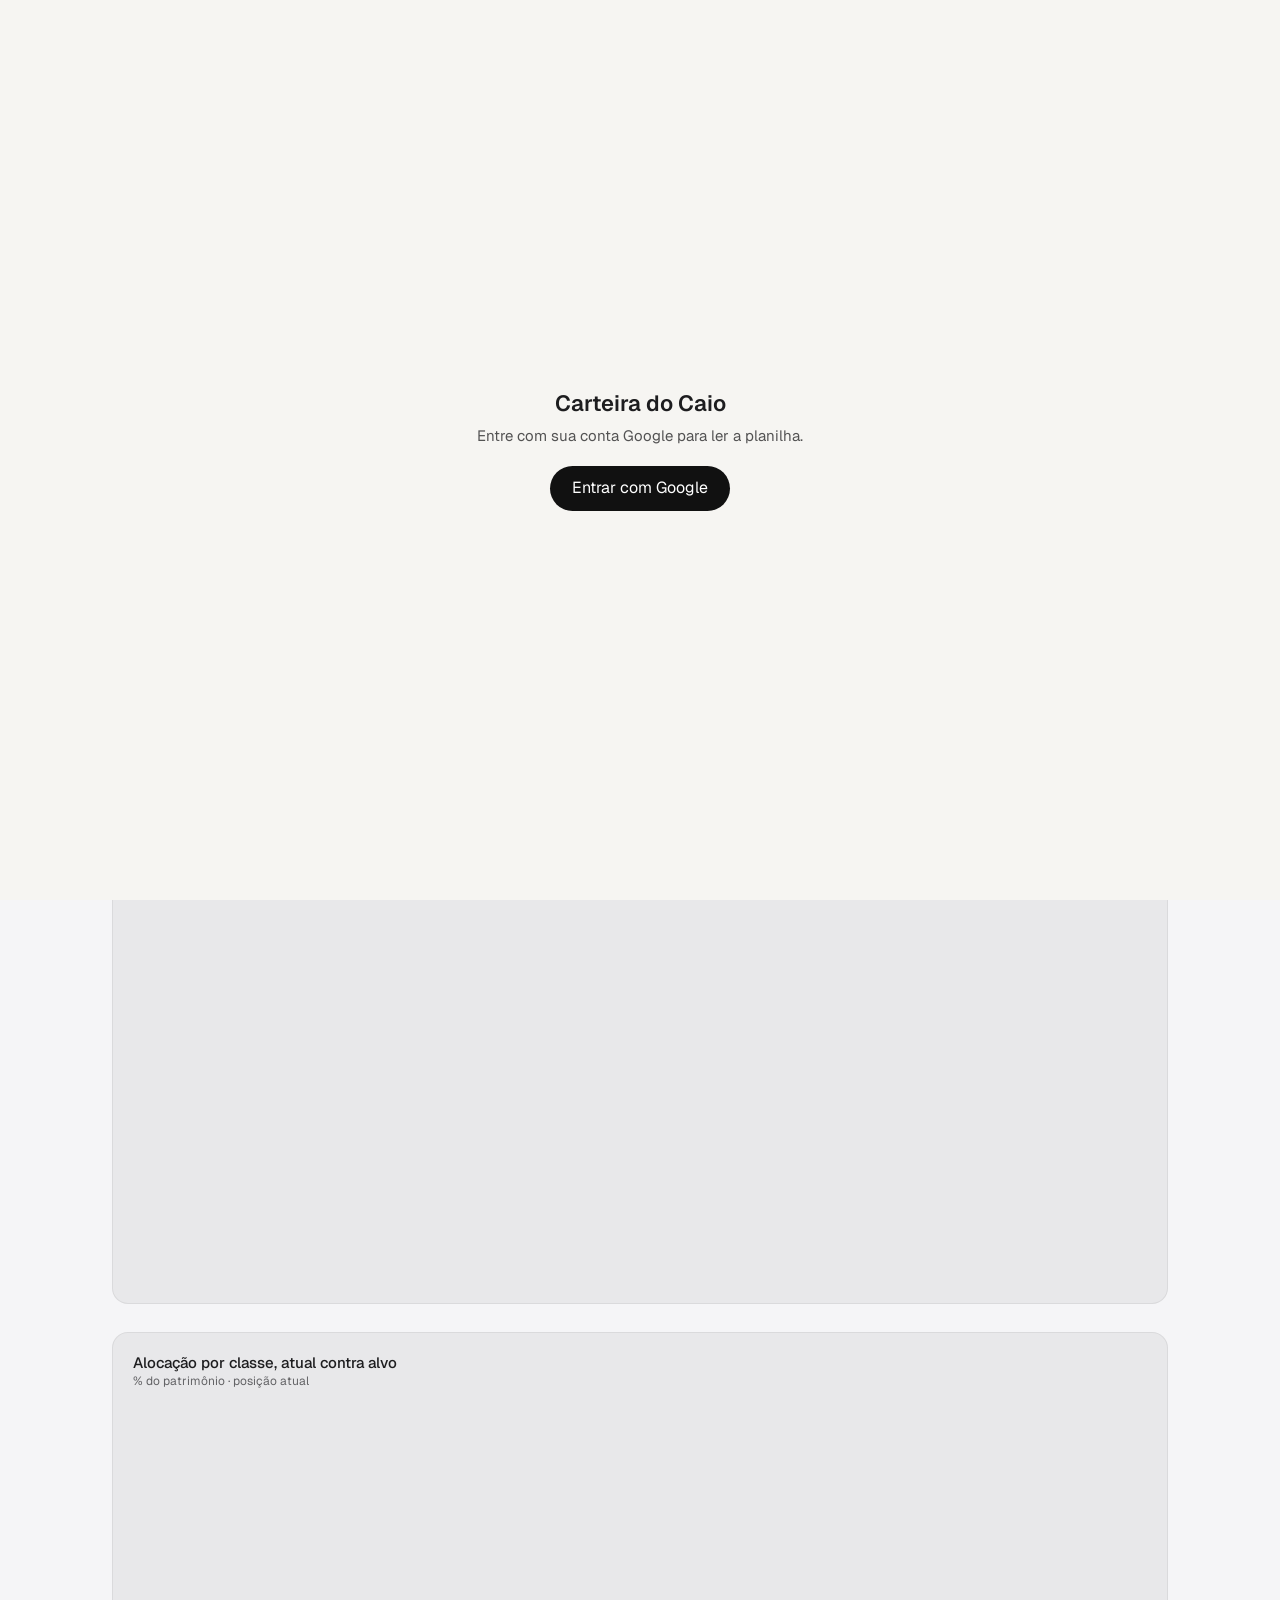
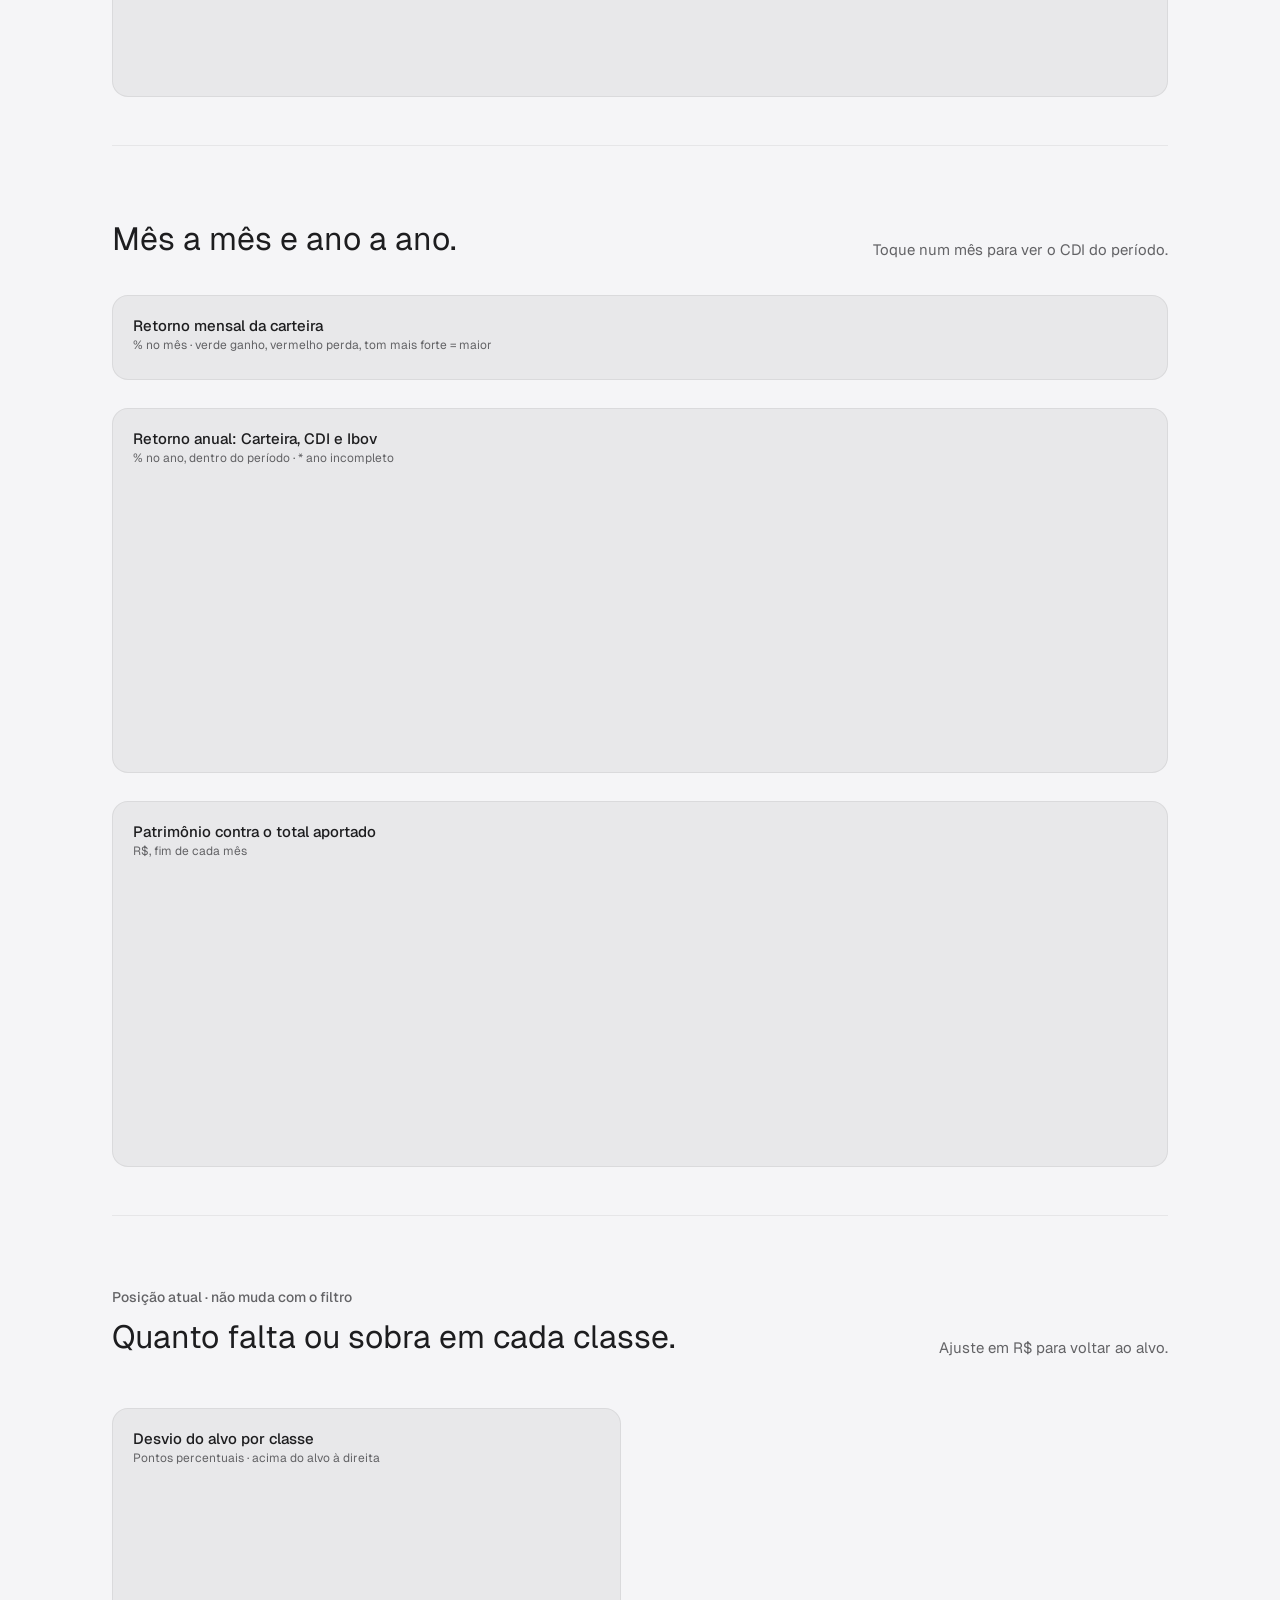
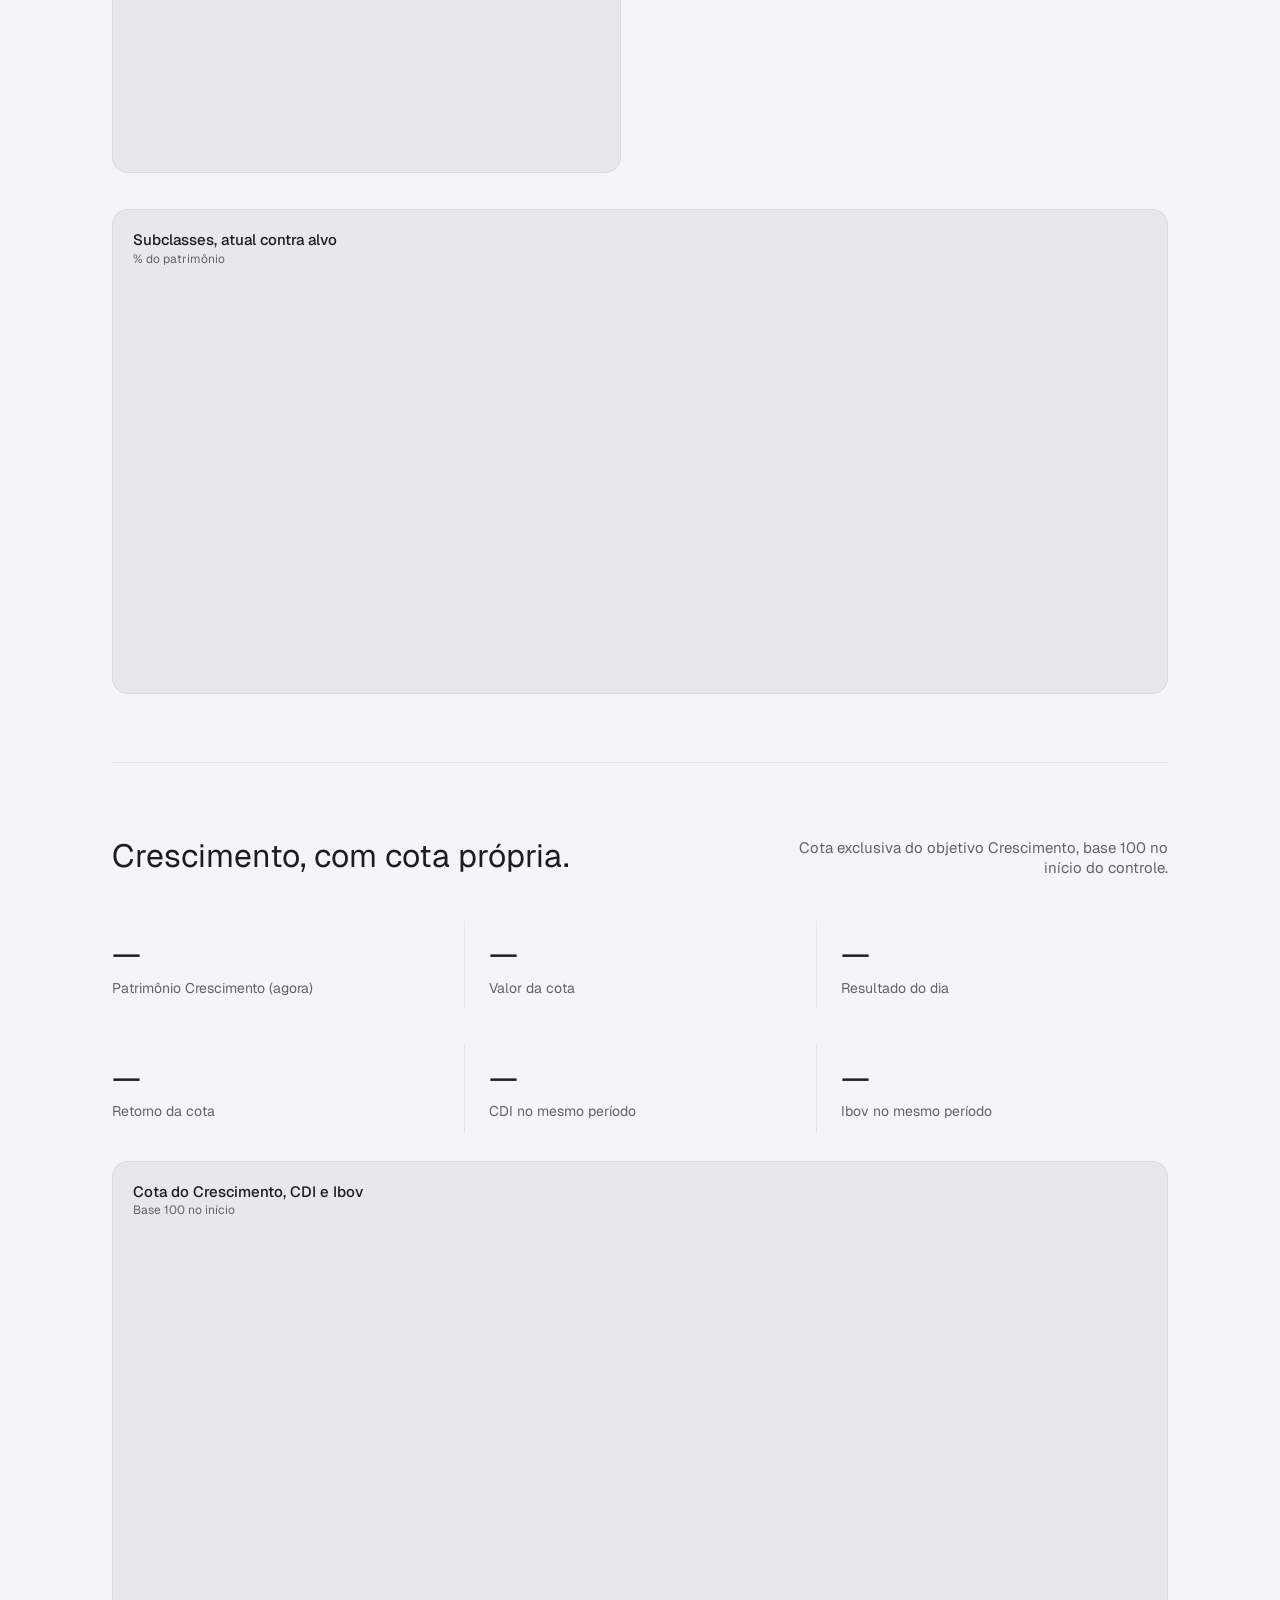
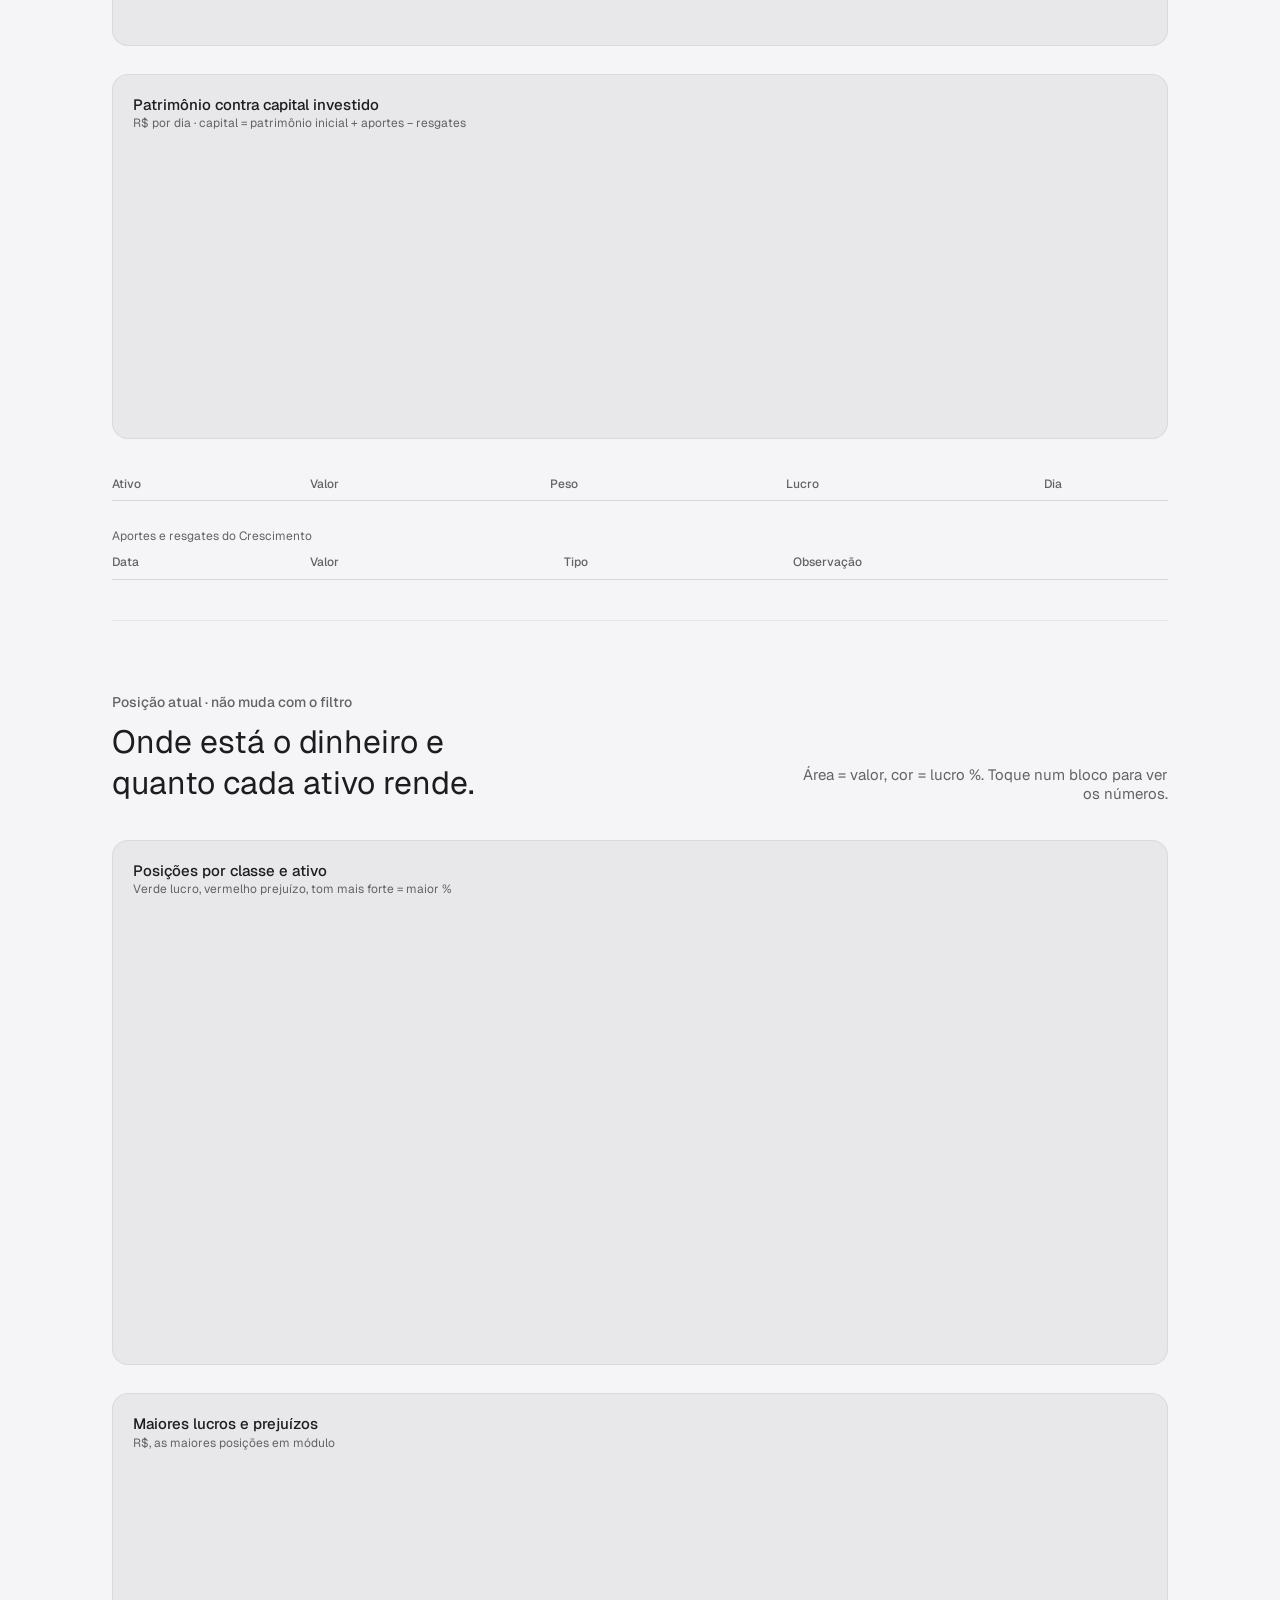
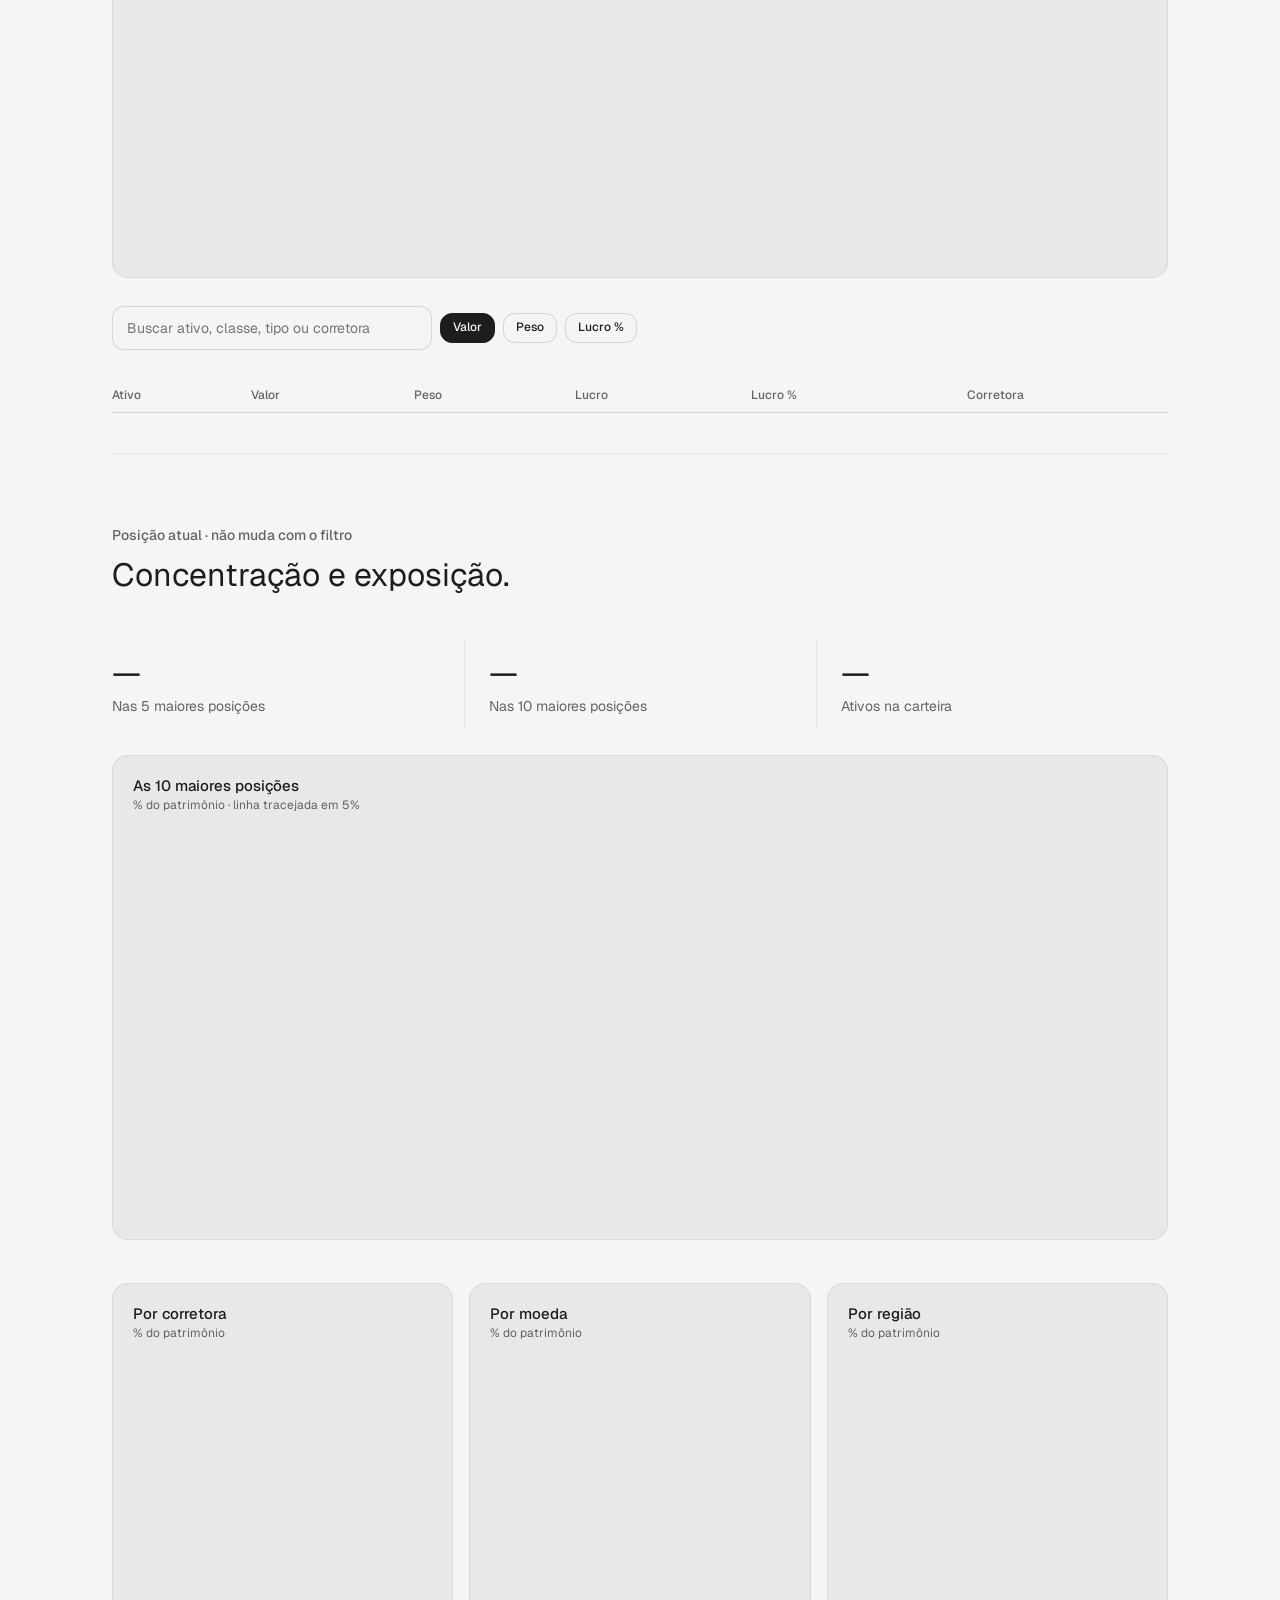
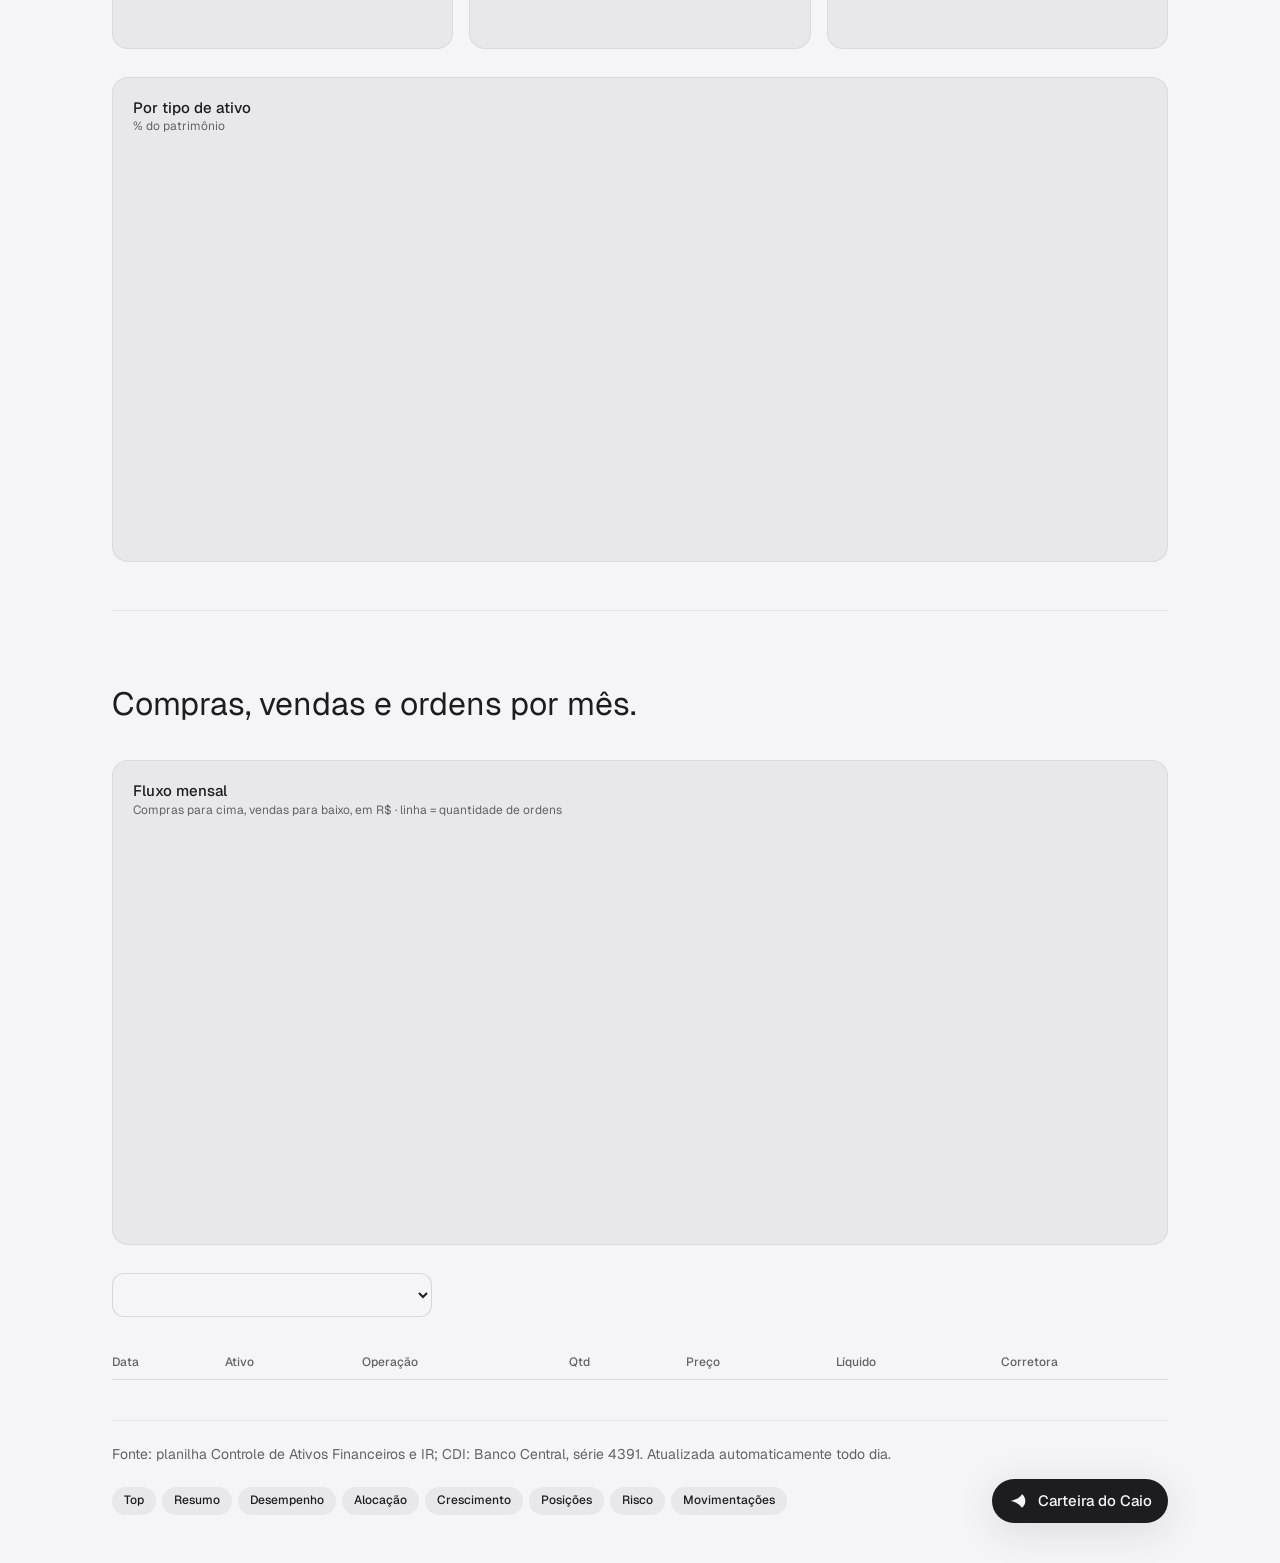
==== commit 33d36793: "Carteira: bloco Crescimento (cota própria, fluxos e posições)" ====
--- a/carteira/index.html
+++ b/carteira/index.html
@@ -930,6 +930,46 @@
           <p class="fineprint" id="nota-sub"></p>
         </section>
 
+
+        <section class="section" id="crescimento" data-nav="Crescimento">
+          <div class="head">
+            <h2>Crescimento, com cota própria.</h2>
+            <p class="head__sub" id="cr-sub">Cota exclusiva do objetivo Crescimento, base 100 no início do controle.</p>
+          </div>
+          <section class="stats">
+            <div class="stat"><span class="stat__fig" id="cr-patr">—</span><span class="stat__label">Patrimônio Crescimento (agora)</span></div>
+            <div class="stat"><span class="stat__fig" id="cr-cota">—</span><span class="stat__label" id="cr-cota-l">Valor da cota</span></div>
+            <div class="stat"><span class="stat__fig" id="cr-dia">—</span><span class="stat__label">Resultado do dia</span></div>
+          </section>
+          <section class="stats">
+            <div class="stat"><span class="stat__fig" id="cr-ret">—</span><span class="stat__label">Retorno da cota</span></div>
+            <div class="stat"><span class="stat__fig" id="cr-cdi">—</span><span class="stat__label">CDI no mesmo período</span></div>
+            <div class="stat"><span class="stat__fig" id="cr-ibov">—</span><span class="stat__label">Ibov no mesmo período</span></div>
+          </section>
+          <figure class="chart">
+            <figcaption class="chart__cap" id="cap-cr">Cota do Crescimento, CDI e Ibov<small>Base 100 no início</small></figcaption>
+            <div class="chart__canvas chart__canvas--tall"><canvas id="c-cr" role="img" aria-label="Cota do Crescimento contra CDI e Ibovespa em base 100"></canvas></div>
+          </figure>
+          <figure class="chart">
+            <figcaption class="chart__cap">Patrimônio contra capital investido<small>R$ por dia · capital = patrimônio inicial + aportes − resgates</small></figcaption>
+            <div class="chart__canvas"><canvas id="c-cr-pat" role="img" aria-label="Patrimônio do Crescimento e capital investido por dia"></canvas></div>
+          </figure>
+          <div class="table-wrap x-scroll">
+            <table>
+              <caption id="cap-cr-pos"></caption>
+              <thead><tr><th scope="col">Ativo</th><th scope="col">Valor</th><th scope="col">Peso</th><th scope="col">Lucro</th><th scope="col">Dia</th></tr></thead>
+              <tbody id="t-cr-pos"></tbody>
+            </table>
+          </div>
+          <div class="table-wrap x-scroll">
+            <table>
+              <caption id="cap-cr-fl">Aportes e resgates do Crescimento</caption>
+              <thead><tr><th scope="col">Data</th><th scope="col">Valor</th><th scope="col">Tipo</th><th scope="col">Observação</th></tr></thead>
+              <tbody id="t-cr-fl"></tbody>
+            </table>
+          </div>
+        </section>
+
         <section class="section" id="posicoes" data-nav="Posições">
           <div class="head">
             <p class="head__eyebrow">Posição atual · não muda com o filtro</p>
@@ -2336,6 +2376,107 @@
     <button id="gate-btn" type="button" style="font:inherit;font-size:16px;padding:12px 22px;border-radius:999px;border:0;background:#111;color:#fff;cursor:pointer">Entrar com Google</button>
   </div>
 </div>
+
+<script>
+window.__renderCresc = function (A) {
+  function $(i) { return document.getElementById(i); }
+  function num(v, d) { return Number(v).toLocaleString("pt-BR", { minimumFractionDigits: d || 0, maximumFractionDigits: d || 0 }); }
+  function brl(v) { var s = "R$ " + num(Math.abs(v)); return v < 0 ? "−" + s : s; }
+  function sbrl(v) { return (v > 0 ? "+" : "") + brl(v); }
+  function pct(v, d) { d = d == null ? 1 : d; var s = num(Math.abs(v), d) + "%"; return v < 0 ? "−" + s : (v > 0 ? "+" : "") + s; }
+  function brlK(v) { var a = Math.abs(v), s = a >= 1e6 ? "R$ " + num(a / 1e6, 2) + " mi" : a >= 1e3 ? "R$ " + num(a / 1e3) + " mil" : "R$ " + num(a); return v < 0 ? "−" + s : s; }
+  function esc(t) { return String(t).replace(/[&<>"]/g, function (c) { return { "&": "&amp;", "<": "&lt;", ">": "&gt;", '"': "&quot;" }[c]; }); }
+  function sd(x) { return new Date(Date.UTC(1899, 11, 30) + Math.round(x) * 86400000 + 12 * 3600000); }
+  function dm(d) { return String(d.getUTCDate()).padStart(2, "0") + "/" + String(d.getUTCMonth() + 1).padStart(2, "0"); }
+  function dmy(d) { return dm(d) + "/" + d.getUTCFullYear(); }
+  function N(x) { return typeof x === "number" && isFinite(x) ? x : (typeof x === "string" && x.trim() ? (parseFloat(x.replace(/\./g, "").replace(",", ".")) || 0) : 0); }
+  function idx(h, n) { for (var i = 0; i < h.length; i++) if (String(h[i]).trim() === n) return i; return -1; }
+
+  // cota
+  var cv = A["Cota Crescimento"] || [[]], ch = cv[0] || [];
+  var iD = idx(ch, "Data"), iP = idx(ch, "Patrimônio Crescimento (R$)"), iA = idx(ch, "Aporte/resgate na classe (R$)"), iC = idx(ch, "Valor da cota (R$)");
+  var dias = cv.slice(1).filter(function (r) { return typeof r[iD] === "number" && N(r[iC]) > 0; })
+    .map(function (r) { return { s: r[iD], d: sd(r[iD]), p: N(r[iP]), a: N(r[iA]), c: N(r[iC]) }; });
+  if (!dias.length) { $("cr-sub").textContent = "A aba Cota Crescimento ainda não tem dados."; return; }
+  var b = dias[0], u = dias[dias.length - 1];
+  var cap = 0; dias.forEach(function (x, i) { cap = i === 0 ? x.p : cap + x.a; x.cap = cap; });
+
+  // Ibov do mesmo dia (Rentabilidade)
+  var rv = A["Rentabilidade"] || [[]], rh = rv[0] || [], rD = idx(rh, "Data"), rI = idx(rh, "Preço iBOV"), ib = {};
+  rv.slice(1).forEach(function (r) { if (typeof r[rD] === "number" && N(r[rI]) > 0) ib[Math.round(r[rD])] = N(r[rI]); });
+  var ibUlt = null; dias.forEach(function (x) { var v = ib[Math.round(x.s)]; if (v) ibUlt = v; x.ib = ibUlt; });
+  // CDI diário (BCB série 12), acumulado a partir do dia base
+  var cdiF = {}; try {
+    var x = new XMLHttpRequest();
+    x.open("GET", "https://api.bcb.gov.br/dados/serie/bcdata.sgs.12/dados?formato=json&dataInicial=" + dmy(b.d), false); x.send(null);
+    if (x.status === 200) JSON.parse(x.responseText).forEach(function (o) { var p = o.data.split("/"); cdiF[p[2] + p[1] + p[0]] = parseFloat(o.valor) / 100; });
+  } catch (e) {}
+  function key(d) { return d.getUTCFullYear() + String(d.getUTCMonth() + 1).padStart(2, "0") + String(d.getUTCDate()).padStart(2, "0"); }
+  var ks = Object.keys(cdiF).sort(), temCdi = ks.length > 0;
+  dias.forEach(function (x) { var f = 1, k0 = key(b.d), k1 = key(x.d); ks.forEach(function (k) { if (k > k0 && k <= k1) f *= 1 + cdiF[k]; }); x.cdi = f; });
+
+  // posições Crescimento (Swing aberto, Objetivo Alocação = Crescimento)
+  var sv = A["Swing"] || [[]], sh = sv[0] || [];
+  var sA = idx(sh, "Ativo"), sS = idx(sh, "Status"), sK = idx(sh, "Objetivo Alocação"), sV = idx(sh, "Valor Atual"), sL = idx(sh, "Lucro Consolidado"), sR = idx(sh, "Resultado do Dia");
+  var pos = {}, ordem = [];
+  sv.slice(1).forEach(function (r) {
+    if (String(r[sS]).trim() !== "Aberto" || String(r[sK]).trim() !== "Crescimento") return;
+    var a = String(r[sA]).trim(); a = a.indexOf(":") >= 0 ? a.split(":").pop() : a; a = a.replace(/^@@/, "");
+    if (!pos[a]) { pos[a] = { a: a, v: 0, l: 0, r: 0 }; ordem.push(a); }
+    pos[a].v += N(r[sV]); pos[a].l += N(r[sL]); pos[a].r += N(r[sR]);
+  });
+  var L = ordem.map(function (k) { return pos[k]; }).filter(function (p) { return Math.abs(p.v) > 0.5; }).sort(function (x, y) { return y.v - x.v; });
+  var tot = L.reduce(function (s, p) { return s + p.v; }, 0), dia = L.reduce(function (s, p) { return s + p.r; }, 0);
+
+  $("cr-patr").textContent = brl(tot);
+  $("cr-cota").textContent = num(u.c, 2);
+  $("cr-cota-l").textContent = "Valor da cota em " + dmy(u.d);
+  $("cr-dia").textContent = sbrl(dia);
+  $("cr-ret").textContent = pct((u.c / b.c - 1) * 100);
+  $("cr-cdi").textContent = temCdi ? pct((u.cdi - 1) * 100, 2) : "—";
+  $("cr-ibov").textContent = (b.ib && u.ib) ? pct((u.ib / b.ib - 1) * 100) : "—";
+  $("cr-sub").textContent = "Cota exclusiva do objetivo Crescimento, base 100 em " + dmy(b.d) + ". Último fechamento: " + dmy(u.d) + ".";
+
+  var labels = dias.map(function (x) { return dm(x.d); });
+  new Chart($("c-cr"), {
+    type: "line",
+    data: { labels: labels, datasets: [
+      { label: "Cota", data: dias.map(function (x) { return +(x.c / b.c * 100).toFixed(2); }), borderColor: "var(--chart-ink)", borderWidth: 2 },
+      { label: "CDI", data: temCdi ? dias.map(function (x) { return +(x.cdi * 100).toFixed(2); }) : [], borderColor: "var(--chart-6)" },
+      { label: "Ibov", data: b.ib ? dias.map(function (x) { return x.ib ? +(x.ib / b.ib * 100).toFixed(2) : null; }) : [], borderColor: "var(--chart-3)" }
+    ] },
+    options: { interaction: { mode: "index", intersect: false },
+      plugins: { legend: { display: false }, datalabels: (window.Hark && Hark.labels && Hark.labels.ends) || false,
+        tooltip: { callbacks: { label: function (c) { return c.dataset.label + ": " + num(c.raw, 1); } } } } }
+  });
+  $("cap-cr").innerHTML = "Cota em " + num(u.c / b.c * 100, 1) + (temCdi ? ", CDI em " + num(u.cdi * 100, 1) : "") + (b.ib && u.ib ? " e Ibov em " + num(u.ib / b.ib * 100, 1) : "") + "<small>Base 100 em " + dmy(b.d) + "</small>";
+  new Chart($("c-cr-pat"), {
+    type: "line",
+    data: { labels: labels, datasets: [
+      { label: "Patrimônio", data: dias.map(function (x) { return Math.round(x.p); }) },
+      { label: "Capital investido", data: dias.map(function (x) { return Math.round(x.cap); }), stepped: true }
+    ] },
+    options: { interaction: { mode: "index", intersect: false }, scales: { y: { ticks: { callback: brlK } } },
+      plugins: { legend: { display: false }, datalabels: (window.Hark && Hark.labels && Hark.labels.ends) || false,
+        tooltip: { callbacks: { label: function (c) { return c.dataset.label + ": " + brl(c.raw); } } } } }
+  });
+
+  $("cap-cr-pos").textContent = L.length + " posições do Crescimento, " + brl(tot) + " ao vivo";
+  $("t-cr-pos").innerHTML = L.map(function (p) {
+    return "<tr><td>" + esc(p.a) + "</td><td>" + brl(p.v) + "</td><td>" + num(p.v / tot * 100, 1) + "%</td><td>" + sbrl(p.l) + "</td><td>" + sbrl(p.r) + "</td></tr>";
+  }).join("");
+
+  var fv = A["Fluxos Crescimento"] || [[]], fh = fv[0] || [];
+  var fD = idx(fh, "Data"), fV = idx(fh, "Fluxo Crescimento (R$)"), fT = idx(fh, "Tipo"), fO = idx(fh, "Observações");
+  var fl = fv.slice(1).filter(function (r) { return typeof r[fD] === "number" && N(r[fV]) !== 0; }).sort(function (x, y) { return y[fD] - x[fD]; });
+  var liq = fl.reduce(function (s, r) { return s + N(r[fV]); }, 0);
+  $("cap-cr-fl").textContent = "Aportes e resgates do Crescimento · líquido " + sbrl(liq);
+  $("t-cr-fl").innerHTML = fl.length ? fl.map(function (r) {
+    return "<tr><td>" + dmy(sd(r[fD])) + "</td><td>" + sbrl(N(r[fV])) + "</td><td>" + esc(r[fT] || "") + "</td><td>" + esc(r[fO] || "") + "</td></tr>";
+  }).join("") : "<tr><td colspan=4>Nenhum movimento registrado.</td></tr>";
+};
+</script>
+
 <script src="https://accounts.google.com/gsi/client" async defer></script>
 <script>
 (function () {
@@ -2835,8 +2976,8 @@
 (function () {
   var CLIENT_ID = '836096160065-r3lvbp150sefm437r3rid7gau7861pp6.apps.googleusercontent.com';
   var SCOPE = 'https://www.googleapis.com/auth/spreadsheets.readonly';
-  var RANGES = ["Swing!A1:BZ", "Rentabilidade!A1:BO", "'Referência Portfólio'!A1:F60", "'Movimentações'!A1:P"];
-  var NOMES = ['Swing', 'Rentabilidade', 'Referência Portfólio', 'Movimentações'];
+  var RANGES = ["Swing!A1:BZ", "Rentabilidade!A1:BO", "'Referência Portfólio'!A1:F60", "'Movimentações'!A1:P", "'Cota Crescimento'!A1:H", "'Fluxos Crescimento'!A1:E"];
+  var NOMES = ['Swing', 'Rentabilidade', 'Referência Portfólio', 'Movimentações', 'Cota Crescimento', 'Fluxos Crescimento'];
   var msg = document.getElementById('gate-msg'), btn = document.getElementById('gate-btn'), gate = document.getElementById('gate');
   var KEY = 'carteira_token';
 
@@ -2860,6 +3001,7 @@
           var D = getPainelDados();
           window.__renderPainel(D);
           gate.style.display = 'none';
+          try { window.__renderCresc(abas); } catch (e2) { var el = document.getElementById('cr-sub'); if (el) el.textContent = 'Falha no bloco Crescimento: ' + (e2 && e2.message || e2); }
         } catch (e) { erro('Falha ao montar o painel: ' + (e && e.message || e)); }
       }, 30);
     }).catch(function (e) { erro(e.message || String(e)); });
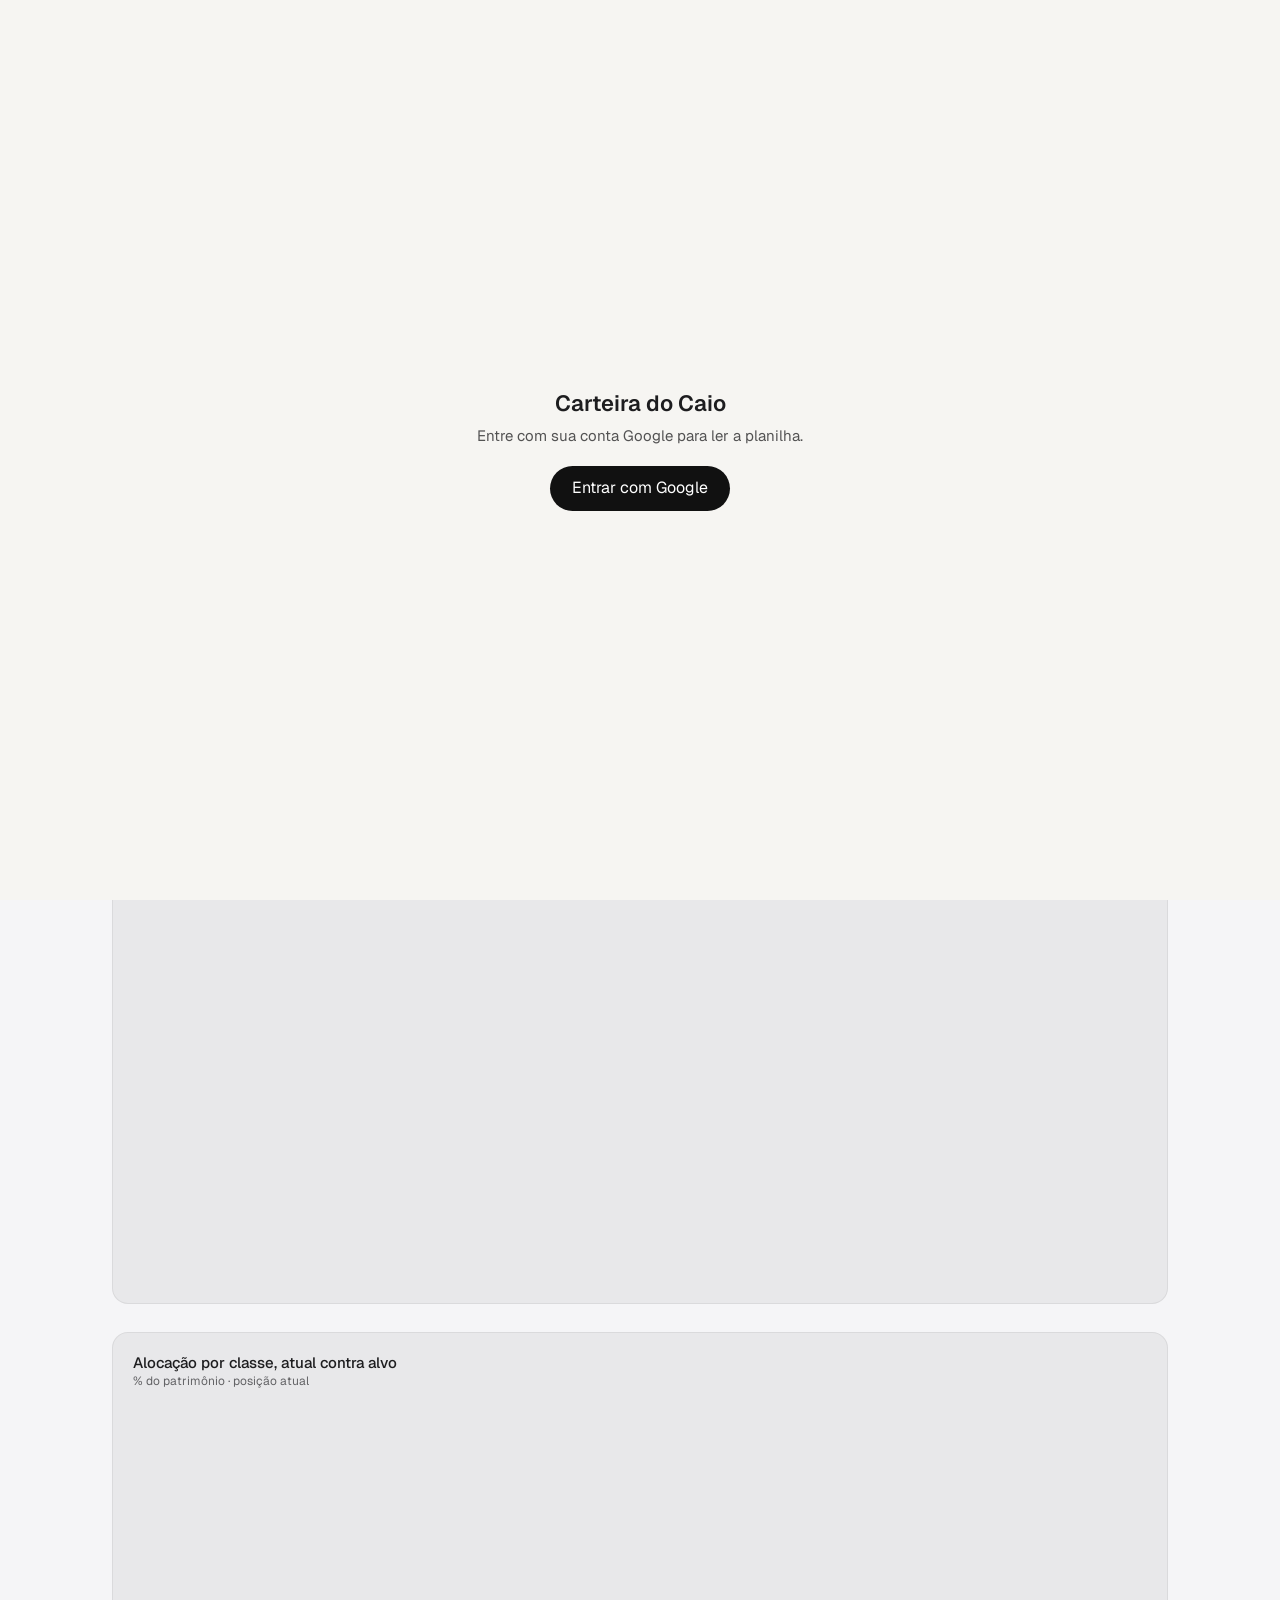
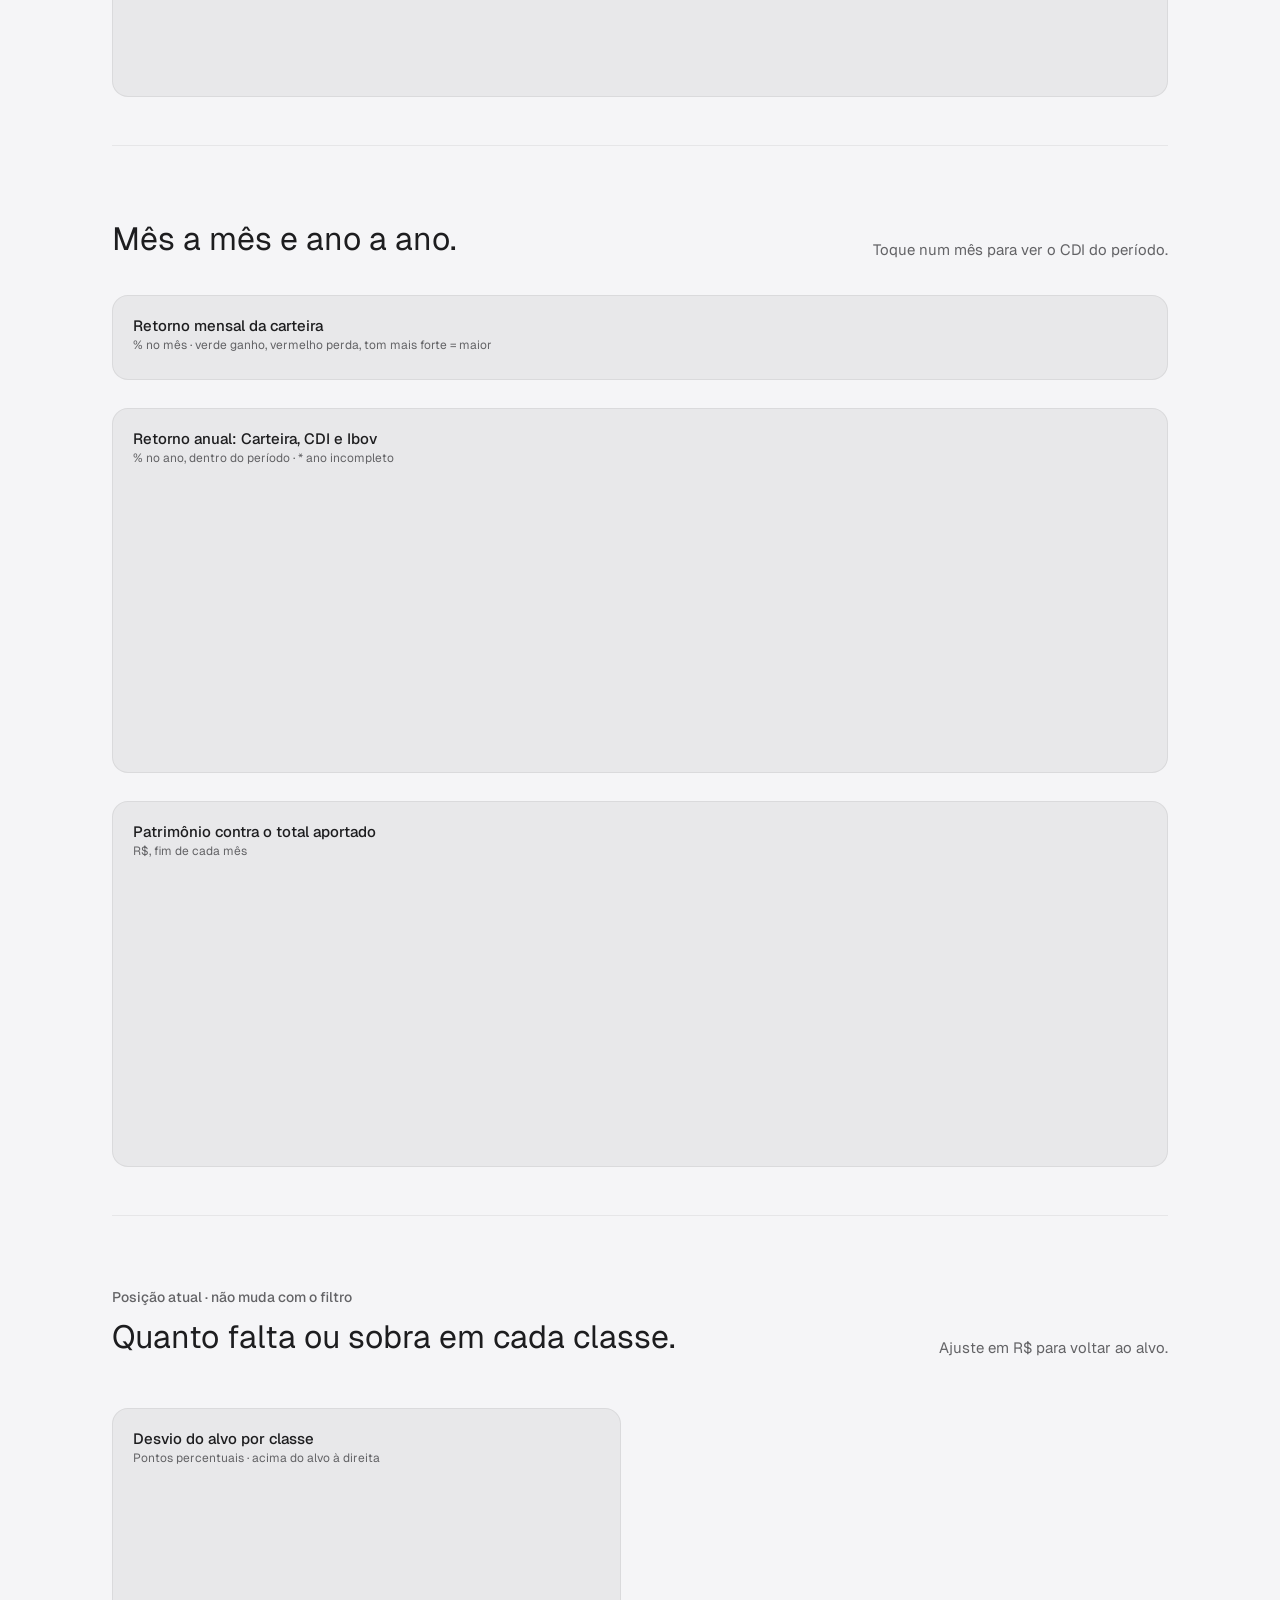
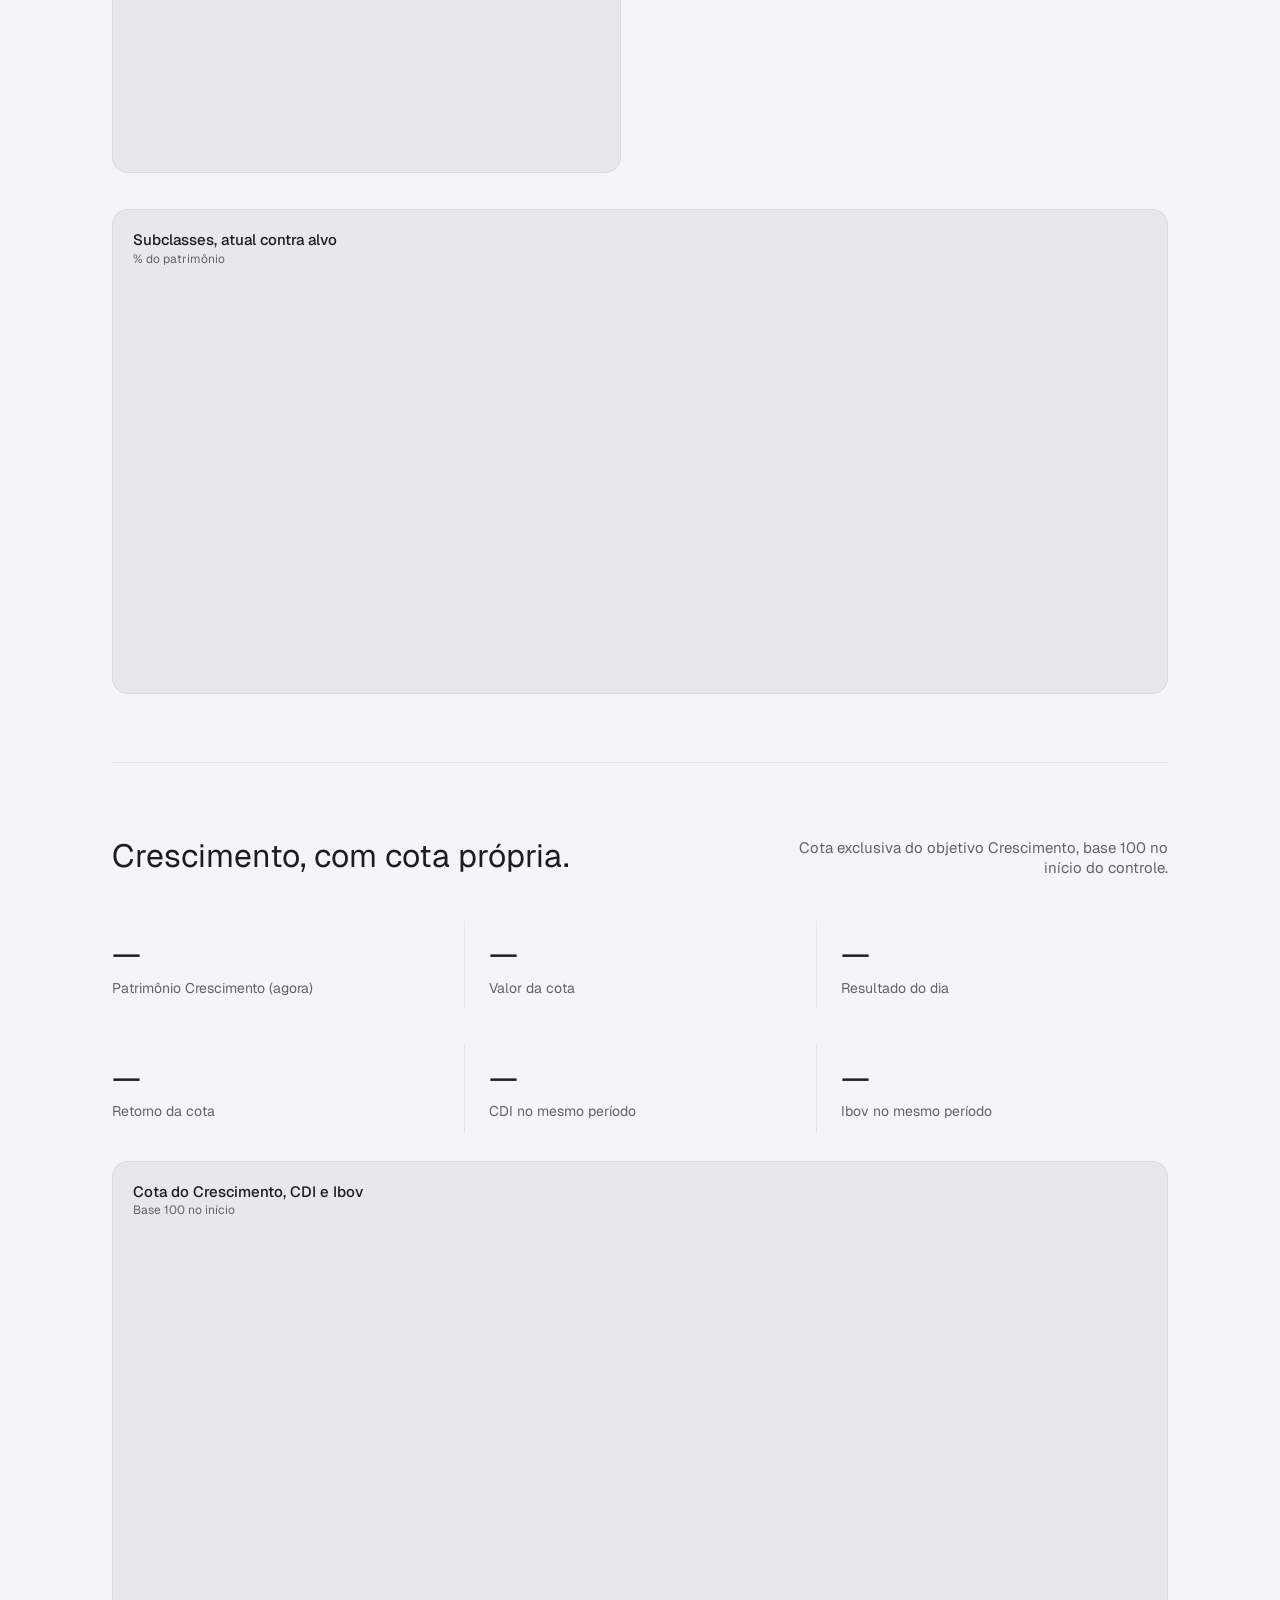
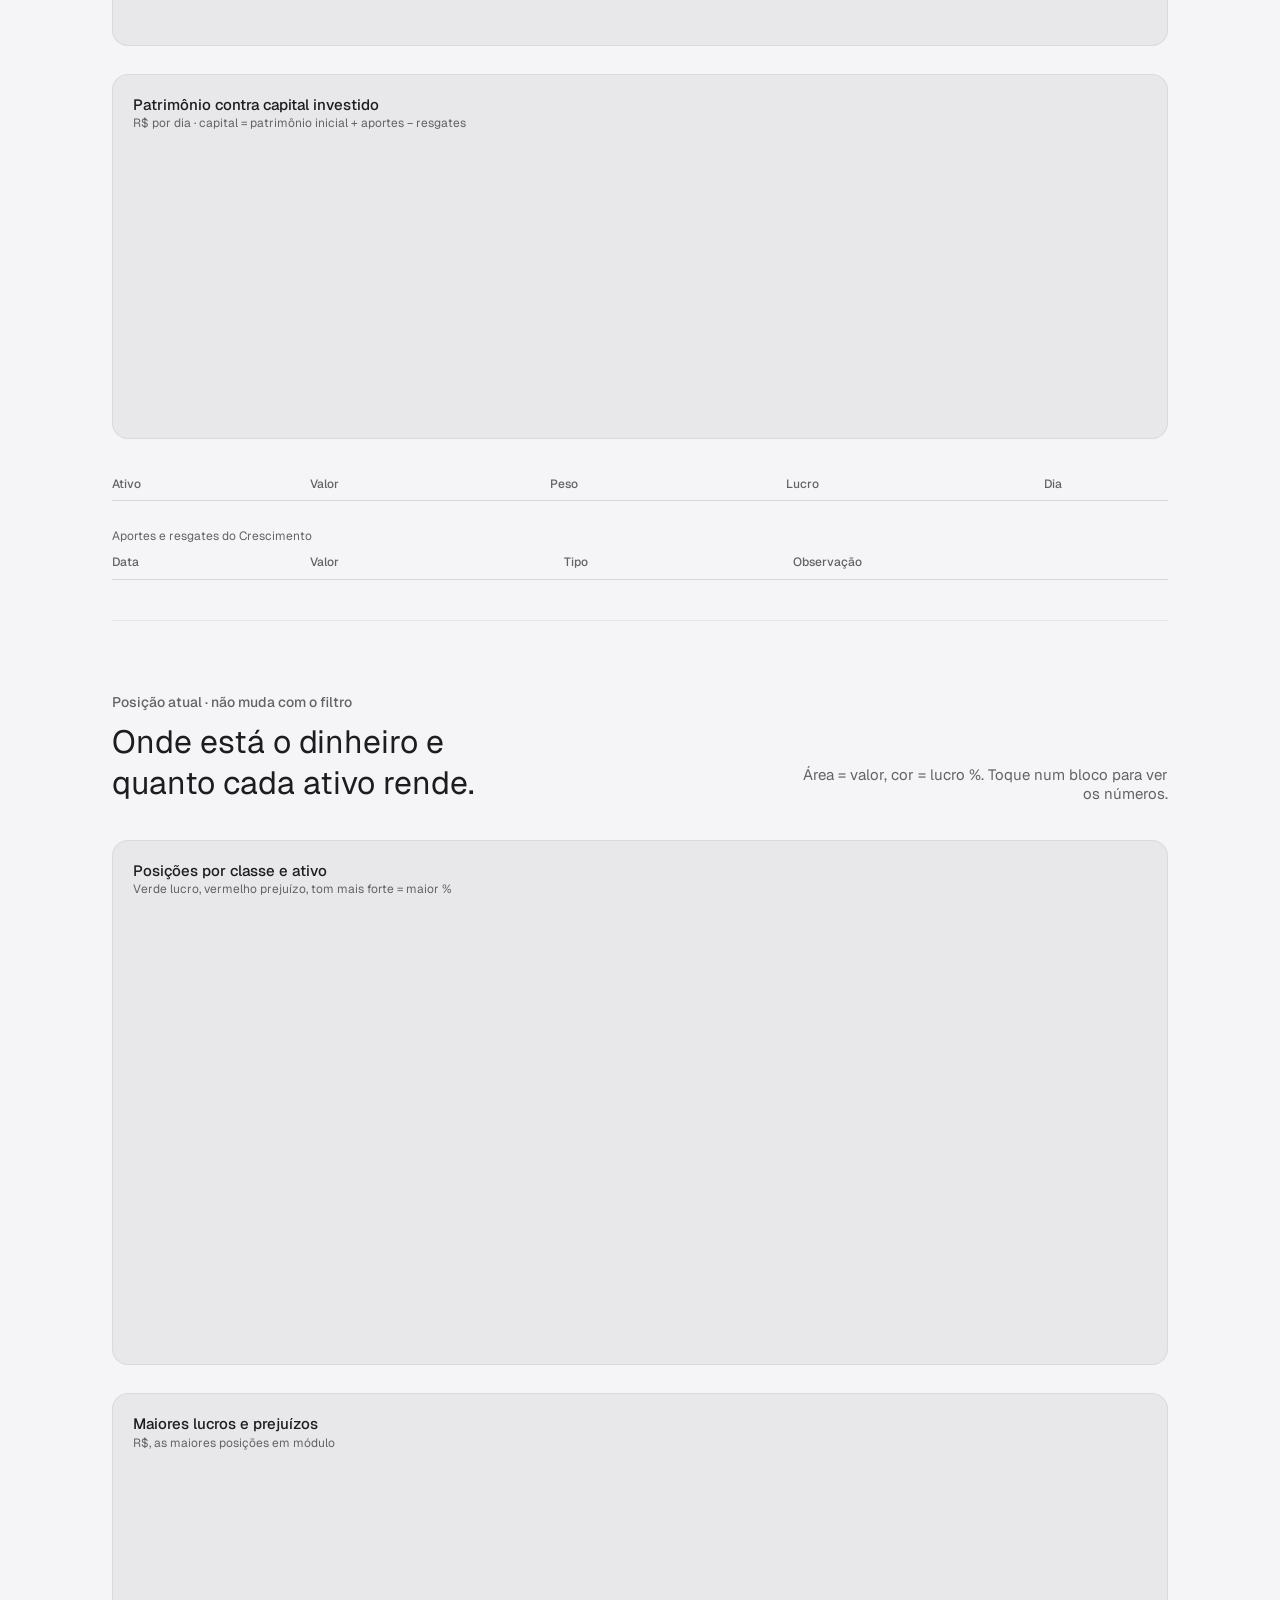
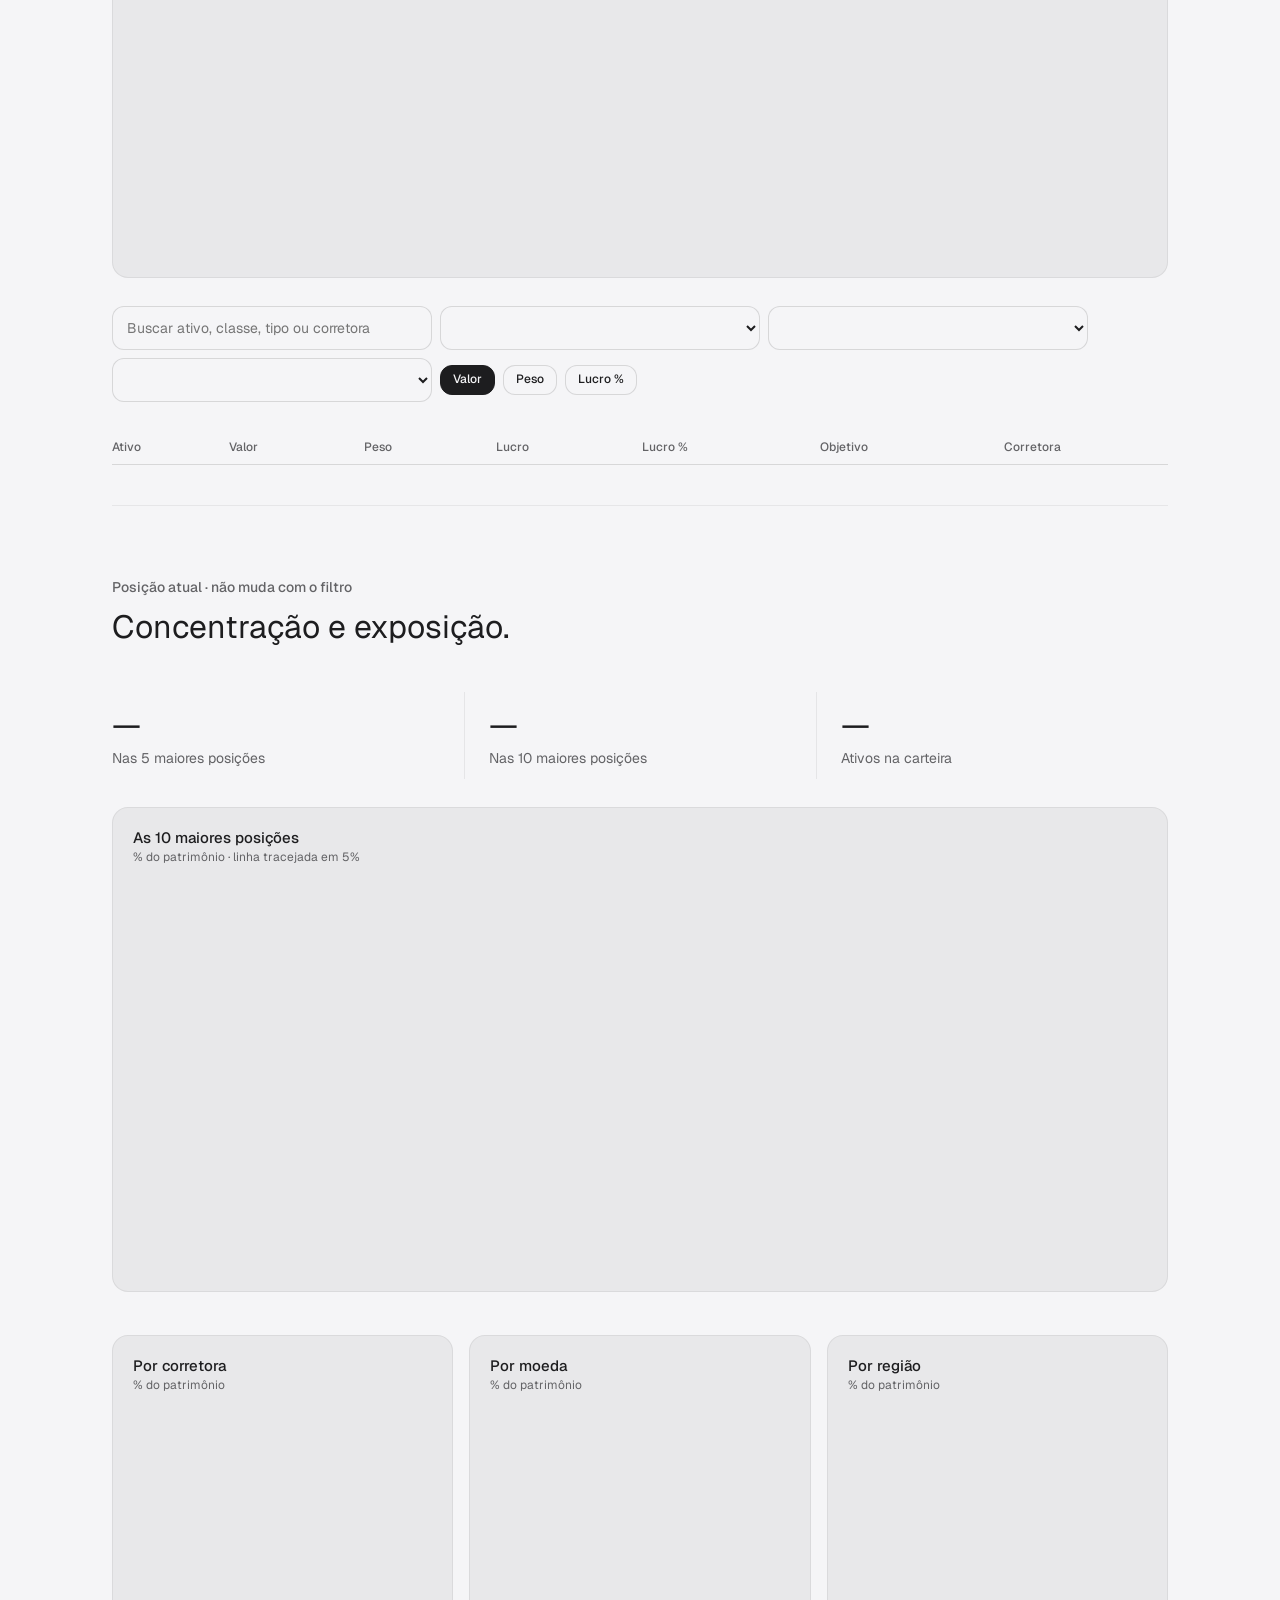
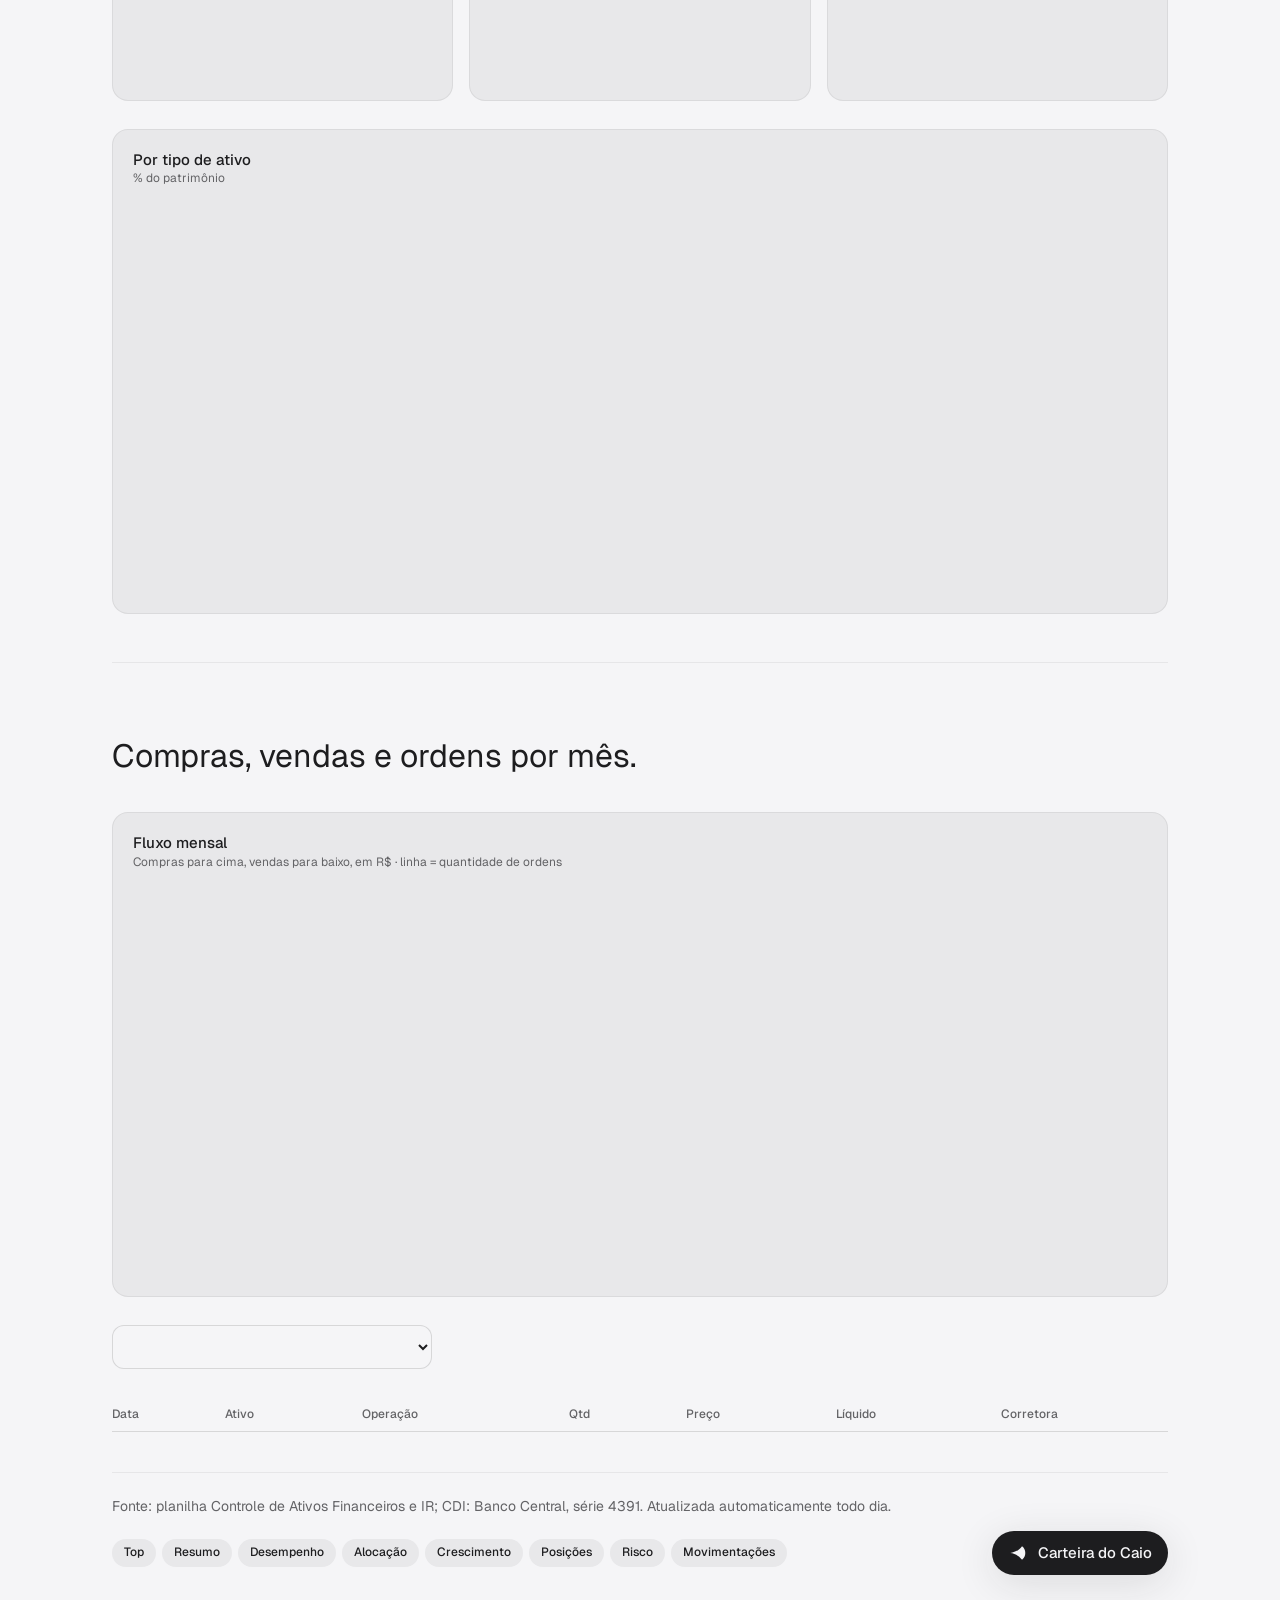
==== commit 0756e089: "Carteira: filtros de ativo, objetivo e classe nas posições" ====
--- a/carteira/index.html
+++ b/carteira/index.html
@@ -986,6 +986,9 @@
           </figure>
           <div class="x-controls">
             <input class="x-field" id="busca" type="search" placeholder="Buscar ativo, classe, tipo ou corretora" aria-label="Buscar posição" />
+            <select class="x-field" id="f-pos-ativo" aria-label="Filtrar por ativo"></select>
+            <select class="x-field" id="f-pos-obj" aria-label="Filtrar por objetivo"></select>
+            <select class="x-field" id="f-pos-classe" aria-label="Filtrar por classe"></select>
             <div class="links" role="group" aria-label="Ordenar por">
               <button class="btn x-sort" type="button" data-sort="valor" aria-pressed="true">Valor</button>
               <button class="btn x-sort" type="button" data-sort="peso" aria-pressed="false">Peso</button>
@@ -1002,6 +1005,7 @@
                   <th scope="col">Peso</th>
                   <th scope="col">Lucro</th>
                   <th scope="col">Lucro %</th>
+                  <th scope="col">Objetivo</th>
                   <th scope="col">Corretora</th>
                 </tr>
               </thead>
@@ -2182,14 +2186,17 @@
             '<td data-label="Peso"><span>' + esc(pct(p.peso)) + '</span><span class="x-bar" aria-hidden="true"><i style="width:' + (p.peso / maxPeso) * 100 + '%"></i></span></td>' +
             '<td data-label="Lucro">' + esc(sbrl(p.lucro)) + "</td>" +
             '<td class="num" data-label="Lucro %">' + esc(pct(p.lucro_pct, true)) + "</td>" +
+            '<td data-label="Objetivo">' + esc(p.objetivo || "—") + "</td>" +
             '<td class="muted" data-label="Corretora">' + esc(p.corretora) + "</td></tr>";
         }
         function drawPos() {
           var t = termo.toLowerCase();
-          var lista = pos.filter(function (p) { return !t || [p.ativo, p.classe, p.tipo, p.corretora, p.regiao, p.moeda].join(" ").toLowerCase().indexOf(t) >= 0; })
+          var fA = $("f-pos-ativo").value, fO = $("f-pos-obj").value, fC = $("f-pos-classe").value;
+          var lista = pos.filter(function (p) { return (!fA || p.ativo === fA) && (!fO || (p.objetivo || "—") === fO) && (!fC || p.classe === fC) && (!t || [p.ativo, p.classe, p.tipo, p.corretora, p.regiao, p.moeda, p.objetivo].join(" ").toLowerCase().indexOf(t) >= 0); })
             .sort(function (a, b) { return (a[sortKey] - b[sortKey]) * sortDir; });
-          $("t-pos").innerHTML = lista.length ? lista.map(rowPos).join("") : '<tr><td colspan="6" class="muted">Nenhuma posição encontrada.</td></tr>';
-          txt("cap-pos", lista.length + " de " + pos.length + " posições");
+          $("t-pos").innerHTML = lista.length ? lista.map(rowPos).join("") : '<tr><td colspan="7" class="muted">Nenhuma posição encontrada.</td></tr>';
+          var sv = lista.reduce(function (s, p) { return s + p.valor; }, 0), sl = lista.reduce(function (s, p) { return s + p.lucro; }, 0), sp = lista.reduce(function (s, p) { return s + p.peso; }, 0);
+          txt("cap-pos", lista.length + " de " + pos.length + " posições · " + brl(sv) + " (" + pct(sp) + " da carteira) · lucro " + sbrl(sl));
         }
         [].forEach.call(document.querySelectorAll(".x-sort"), function (b) {
           b.addEventListener("click", function () {
@@ -2204,6 +2211,14 @@
         });
         document.querySelector('.x-sort[aria-pressed="true"]').textContent += " ↓";
         $("busca").addEventListener("input", function (e) { termo = e.target.value.trim(); drawPos(); });
+        function opts(id, todos, vals) {
+          var u = []; vals.forEach(function (v) { if (u.indexOf(v) < 0) u.push(v); }); u.sort(function (a, b) { return String(a).localeCompare(String(b), "pt-BR"); });
+          $(id).innerHTML = '<option value="">' + todos + '</option>' + u.map(function (v) { return '<option value="' + esc(v) + '">' + esc(v) + '</option>'; }).join("");
+          $(id).addEventListener("change", drawPos);
+        }
+        opts("f-pos-ativo", "Todos os ativos", pos.map(function (p) { return p.ativo; }));
+        opts("f-pos-obj", "Todos os objetivos", pos.map(function (p) { return p.objetivo || "—"; }));
+        opts("f-pos-classe", "Todas as classes", pos.map(function (p) { return p.classe; }));
         drawPos();
 
         // 5. risco
@@ -2890,7 +2905,7 @@
     if (peso < PESO_MIN_POSICAO) return;
     posicoes.push({ ativo: nomeAtivo_(p.ativo), valor: r0_(p.v), peso: r1_(peso), lucro: r0_(p.l),
       lucro_pct: p.c ? r1_(p.l / p.c * 100) : 0, classe: p.m, tipo: p.t, corretora: p.cor,
-      regiao: p.reg, moeda: p.moeda });
+      regiao: p.reg, moeda: p.moeda, objetivo: p.o });
   });
 
   // ---------- concentração (sem caixa)
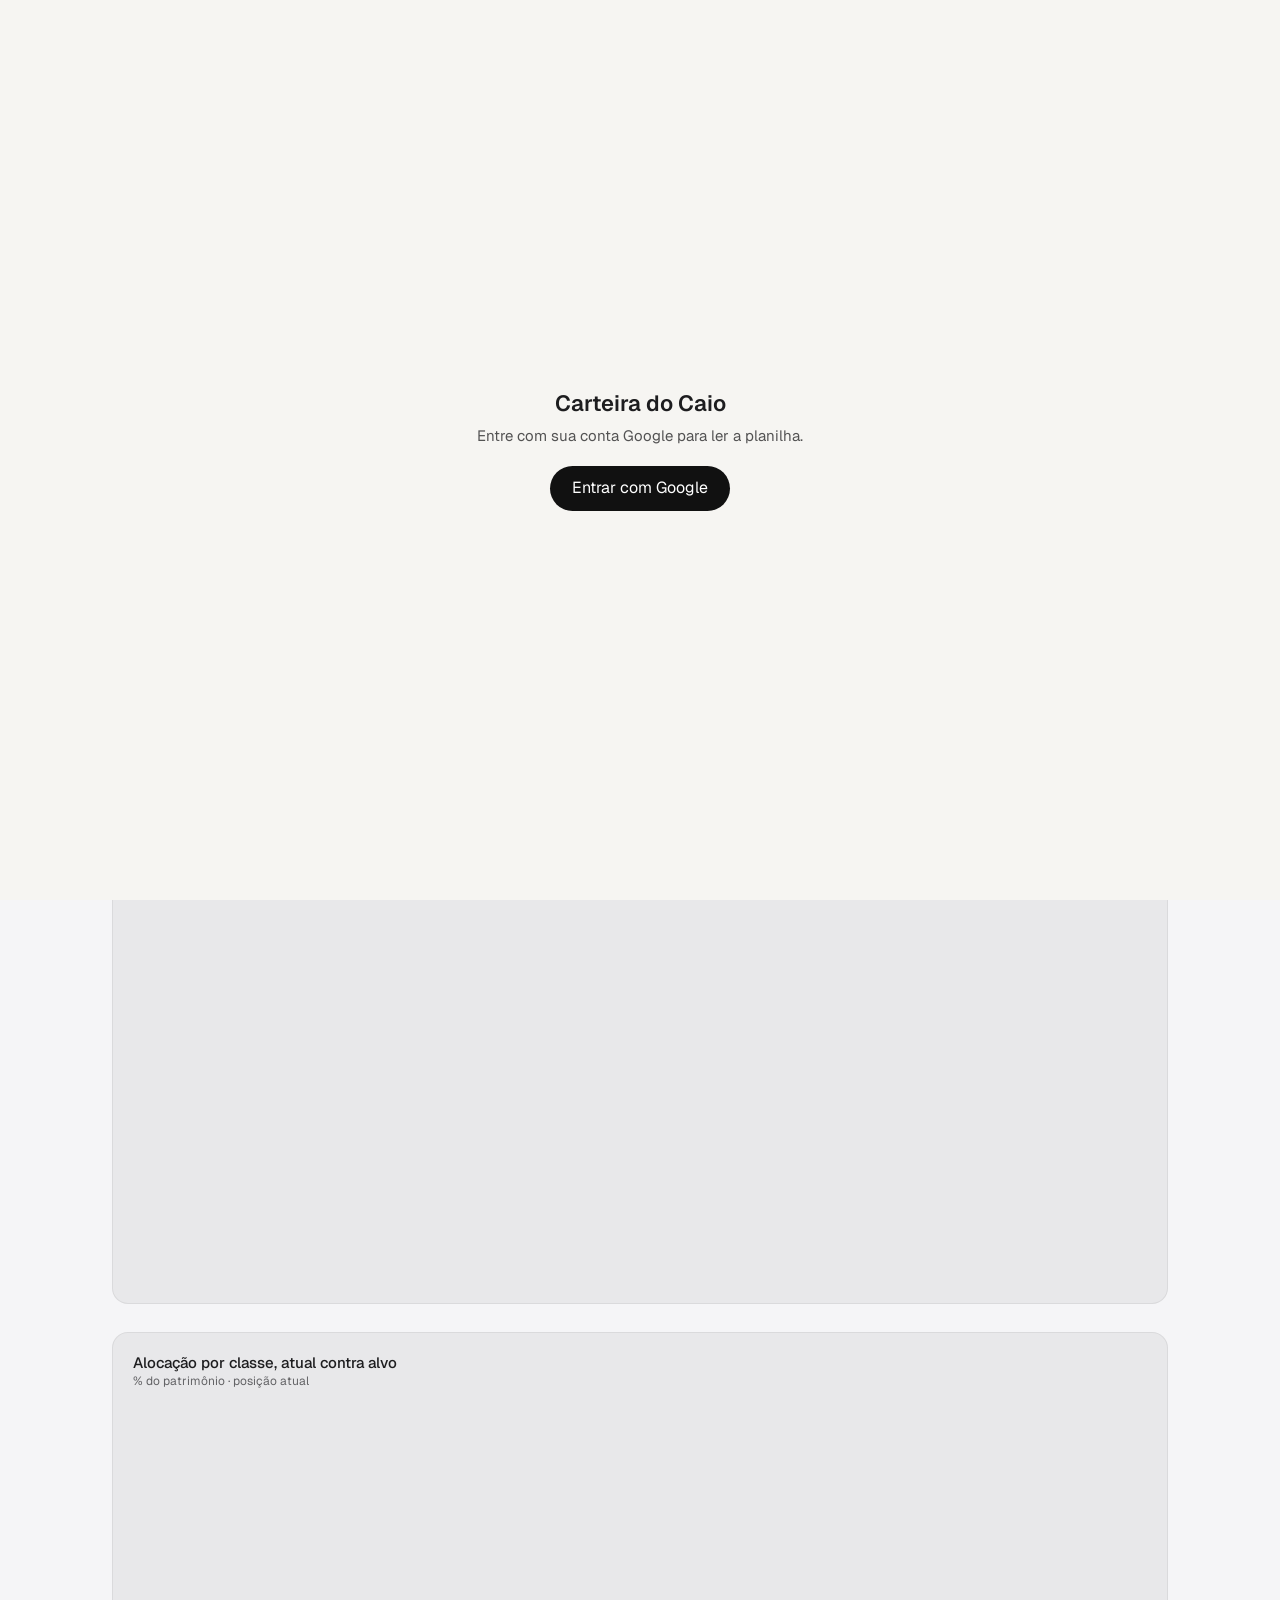
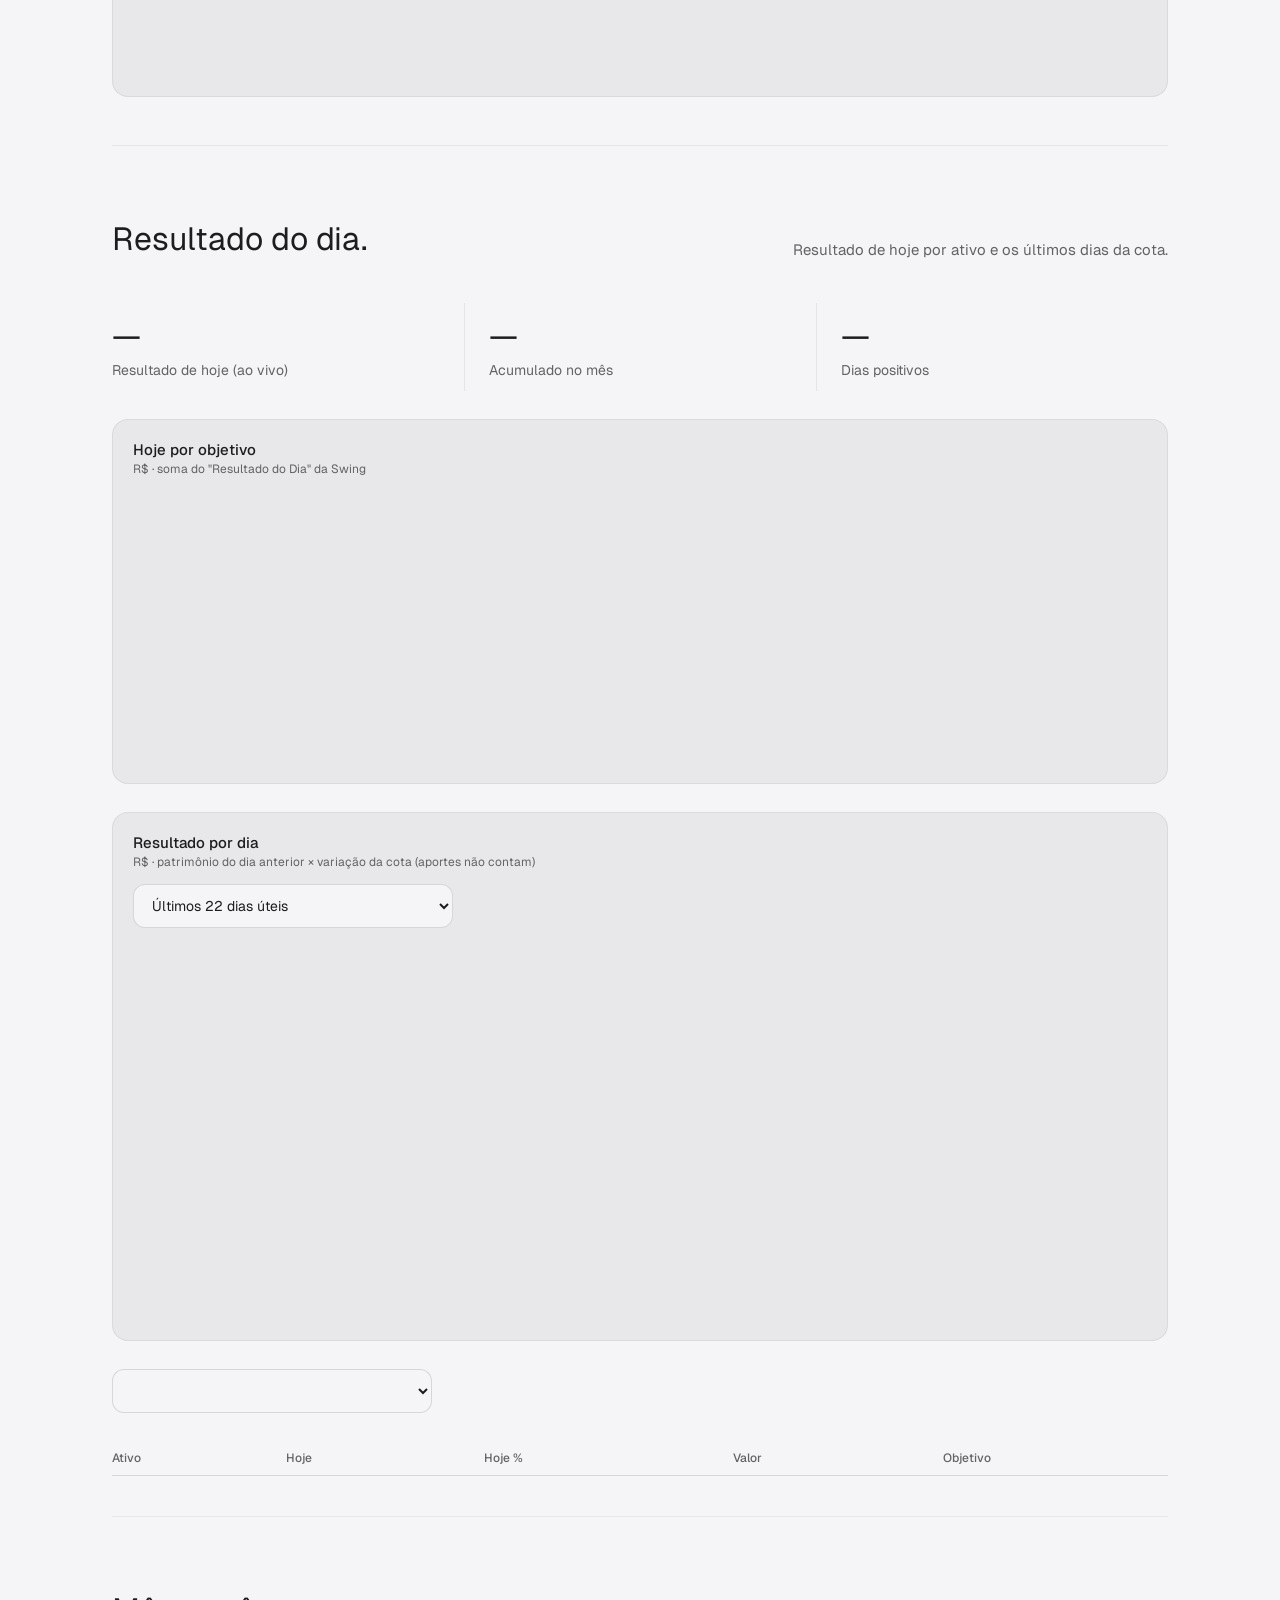
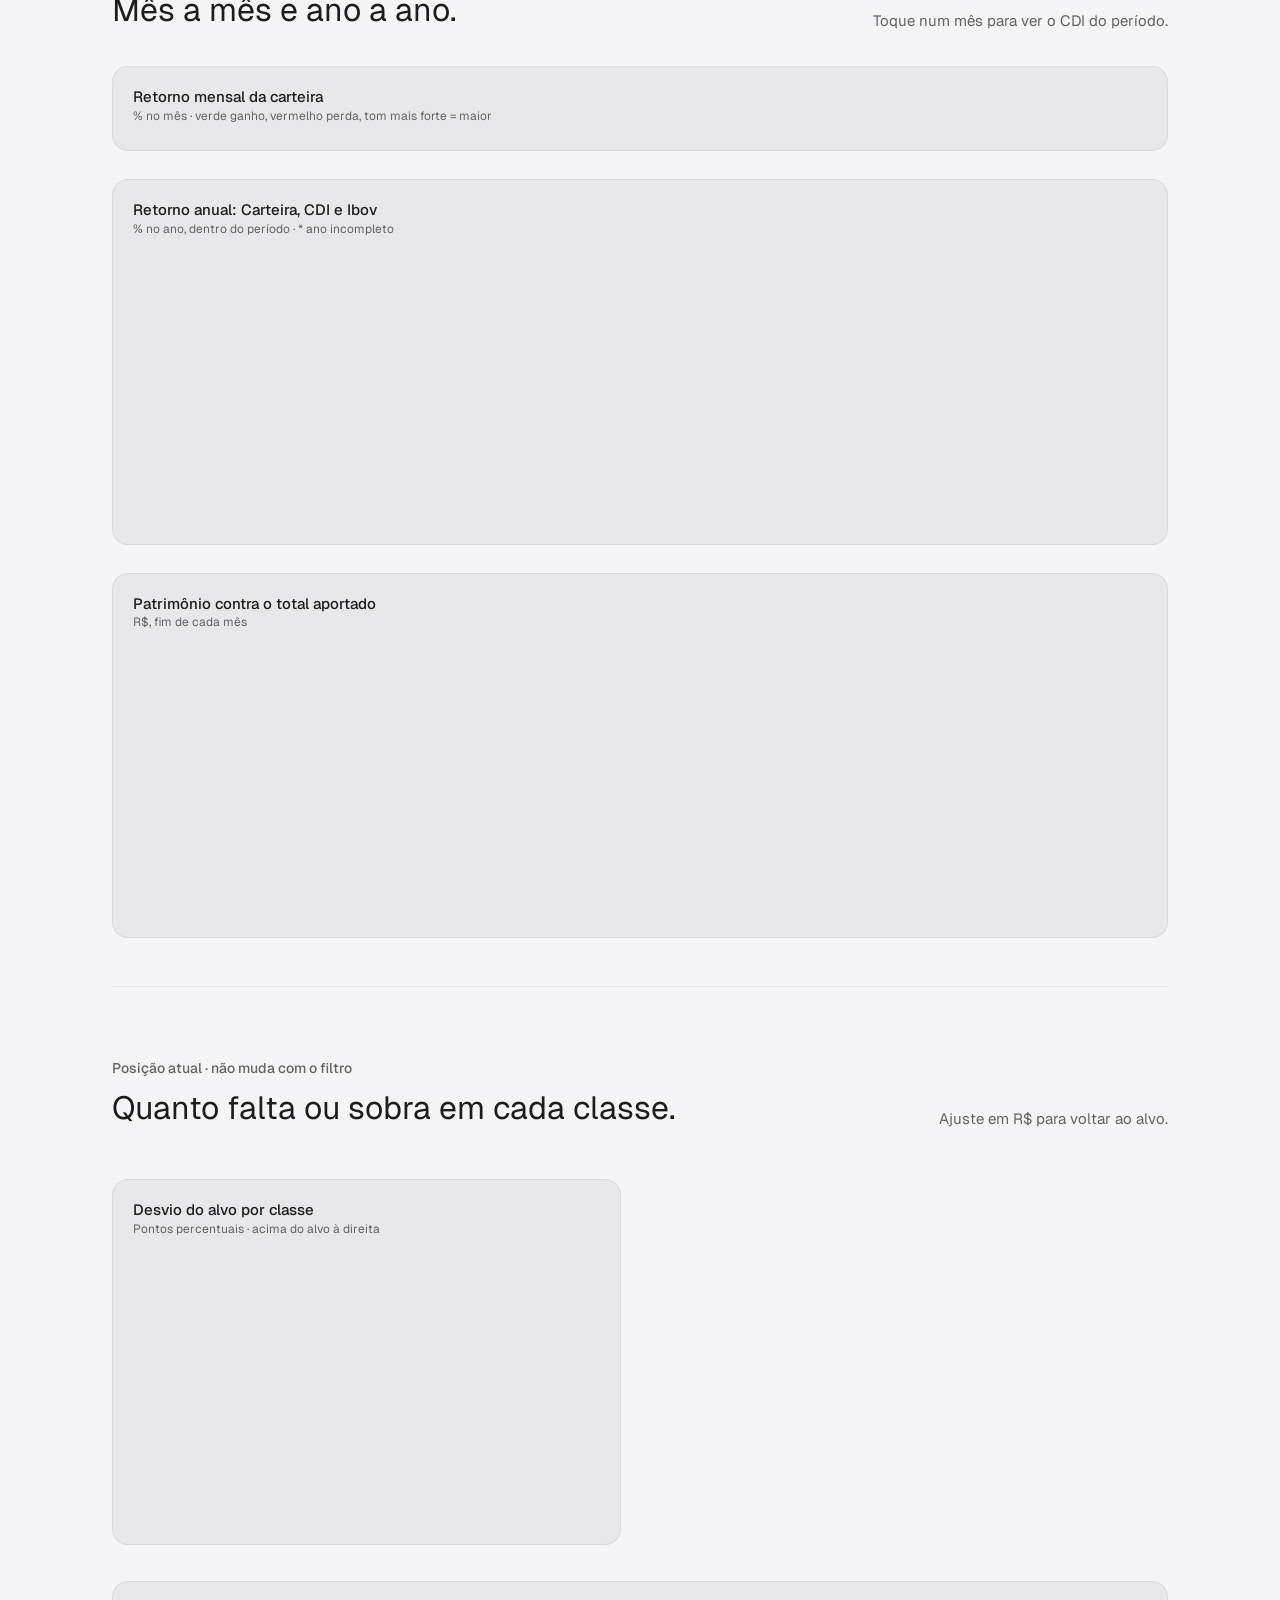
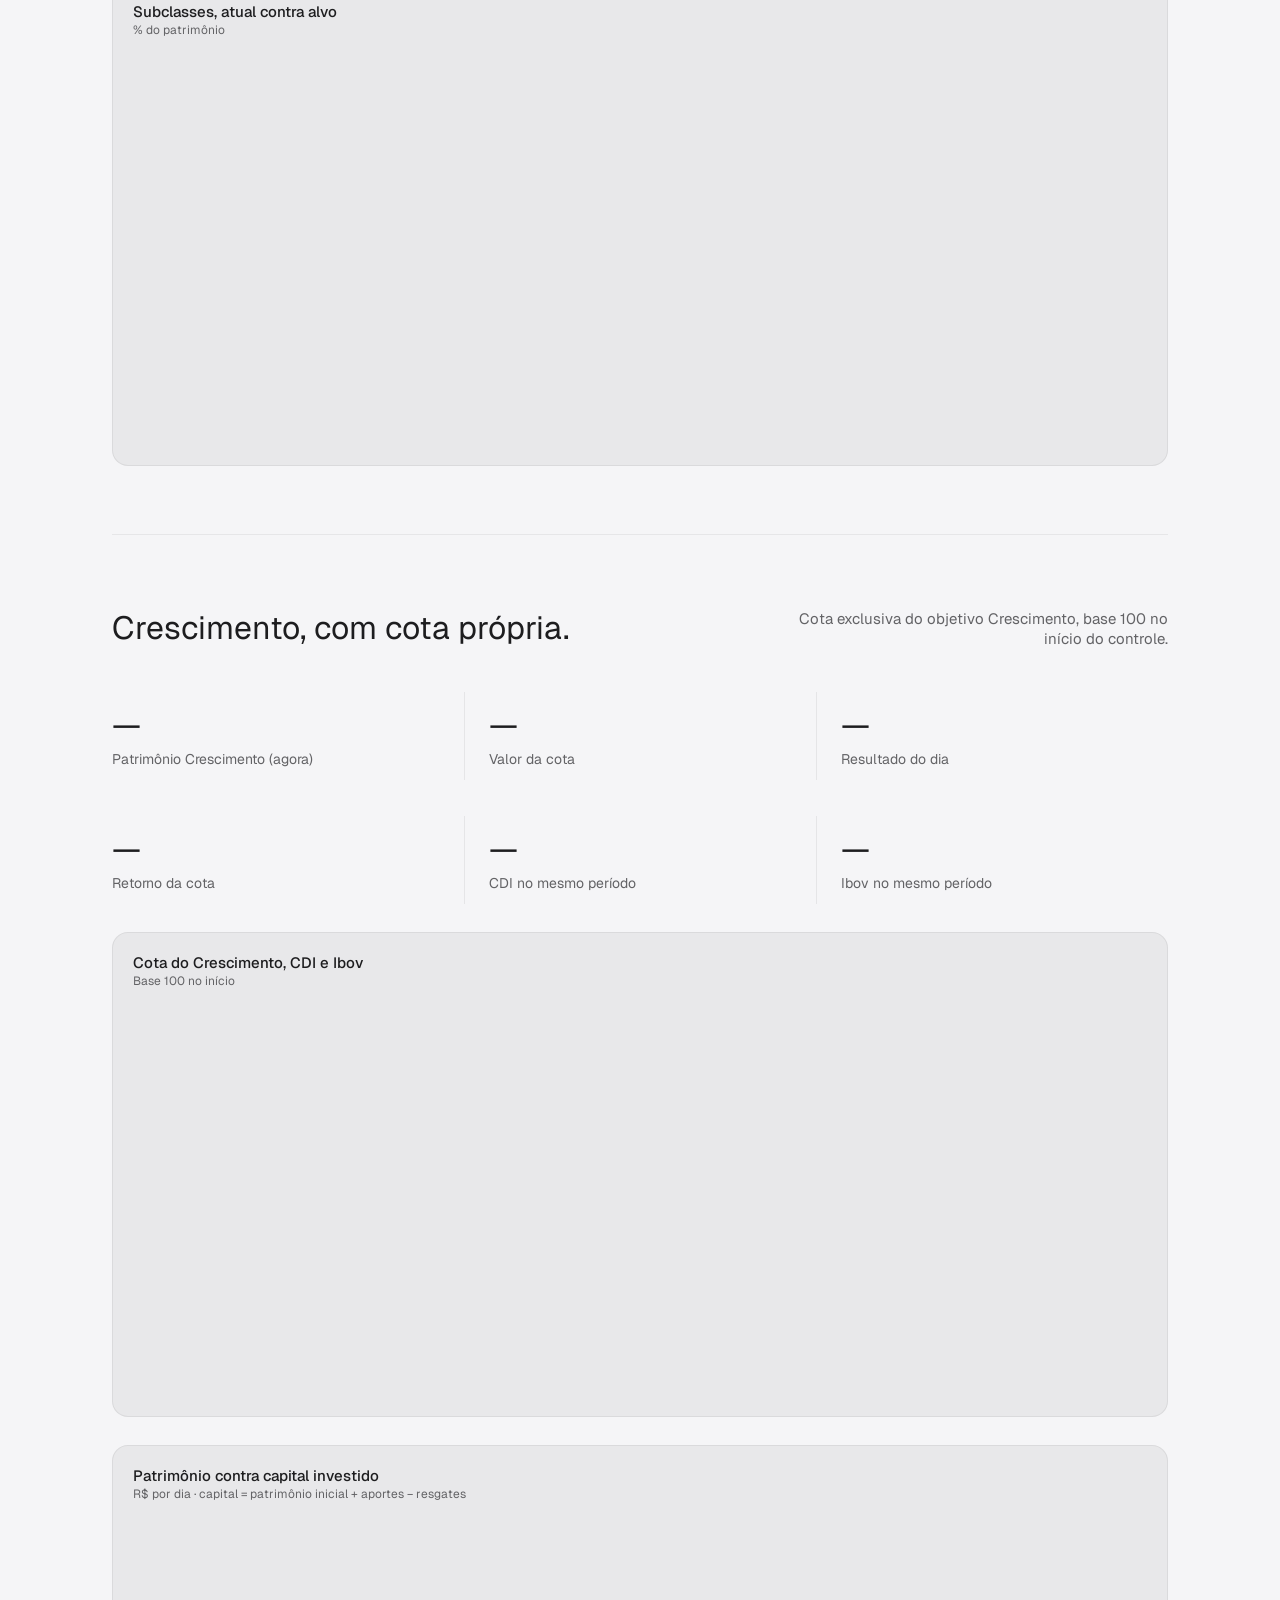
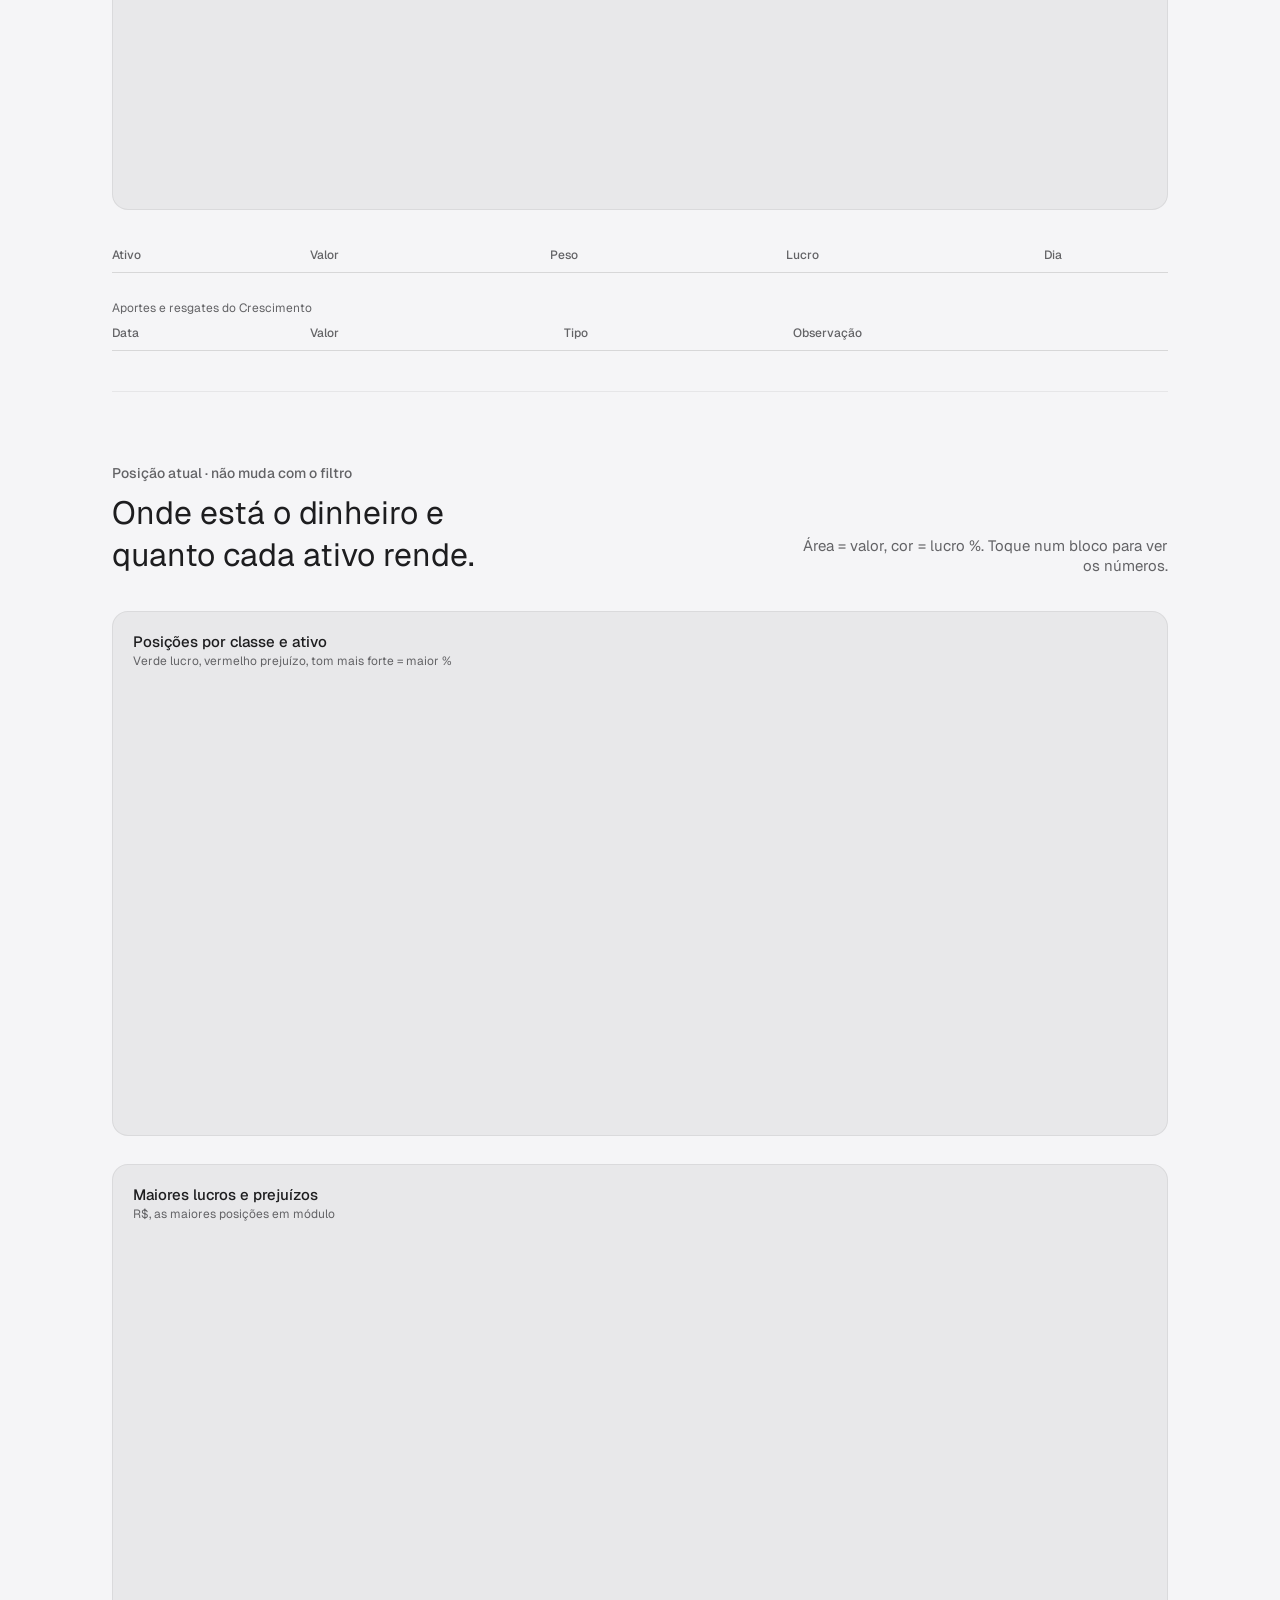
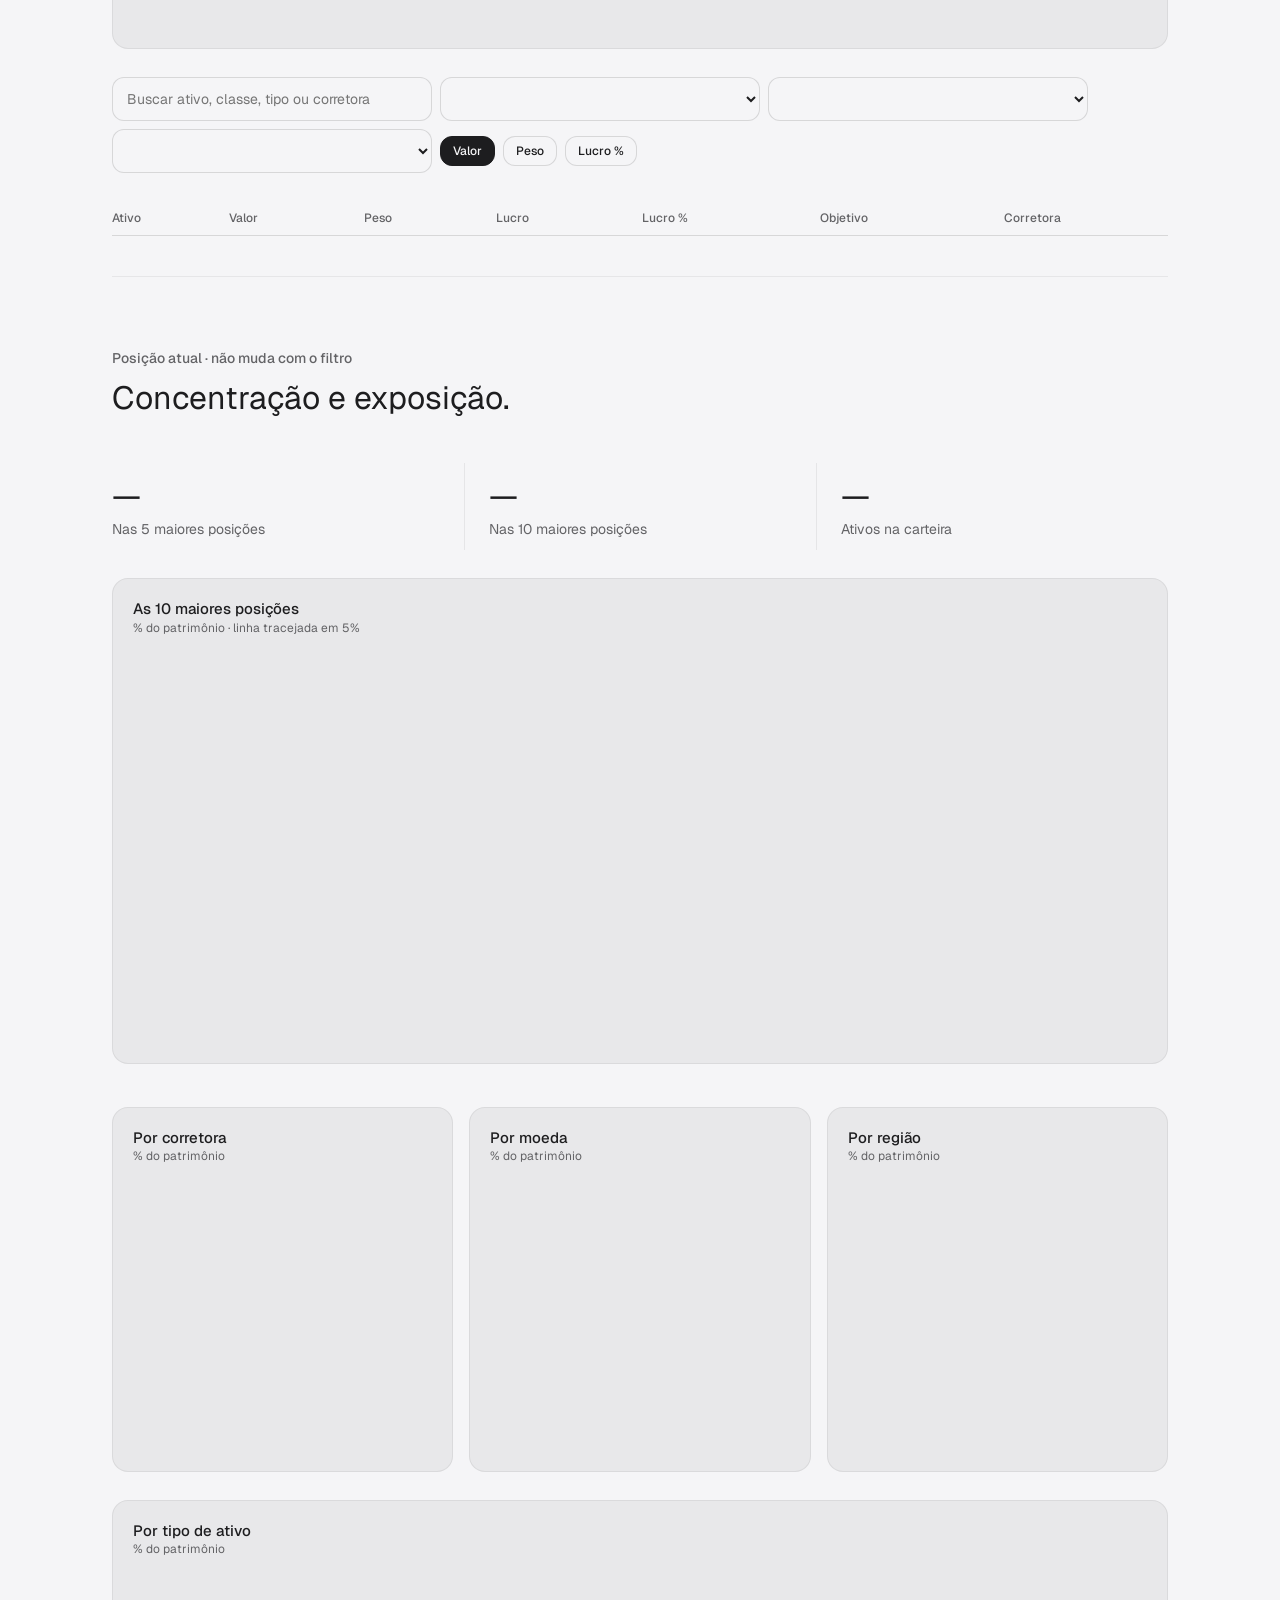
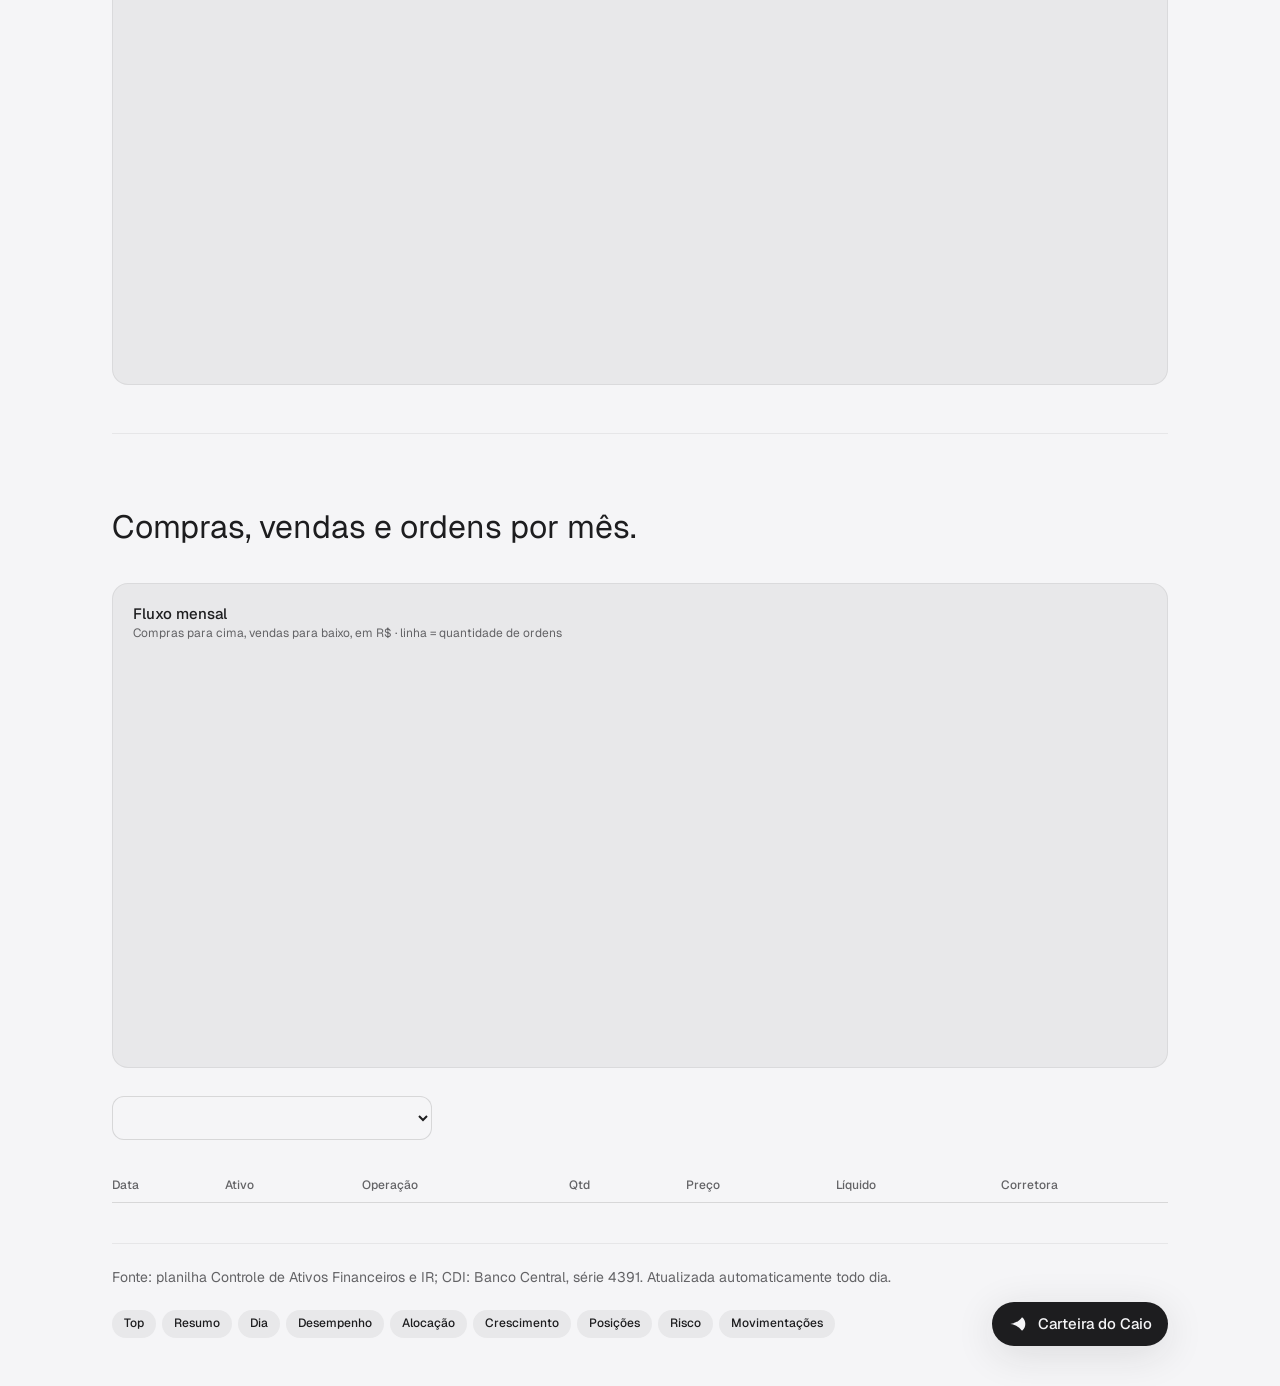
==== commit 2f4c52ff: "Carteira: seção Dia (resultado diário)" ====
--- a/carteira/index.html
+++ b/carteira/index.html
@@ -891,6 +891,42 @@
           </figure>
         </section>
 
+
+        <section class="section" id="diario" data-nav="Dia">
+          <div class="head">
+            <h2>Resultado do dia.</h2>
+            <p class="head__sub" id="dd-sub">Resultado de hoje por ativo e os últimos dias da cota.</p>
+          </div>
+          <section class="stats">
+            <div class="stat"><span class="stat__fig" id="dd-hoje">—</span><span class="stat__label" id="dd-hoje-l">Resultado de hoje (ao vivo)</span></div>
+            <div class="stat"><span class="stat__fig" id="dd-mes">—</span><span class="stat__label" id="dd-mes-l">Acumulado no mês</span></div>
+            <div class="stat"><span class="stat__fig" id="dd-pos">—</span><span class="stat__label" id="dd-pos-l">Dias positivos</span></div>
+          </section>
+          <figure class="chart">
+            <figcaption class="chart__cap" id="cap-dd-obj">Hoje por objetivo<small>R$ · soma do "Resultado do Dia" da Swing</small></figcaption>
+            <div class="chart__canvas"><canvas id="c-dd-obj" role="img" aria-label="Resultado de hoje por objetivo"></canvas></div>
+          </figure>
+          <figure class="chart">
+            <figcaption class="chart__cap" id="cap-dd-hist">Resultado por dia<small>R$ · patrimônio do dia anterior × variação da cota (aportes não contam)</small></figcaption>
+            <div class="x-controls">
+              <select class="x-field" id="dd-janela" aria-label="Período do gráfico diário">
+                <option value="22">Últimos 22 dias úteis</option><option value="66">Últimos 3 meses</option><option value="130">Últimos 6 meses</option><option value="260">Último ano</option>
+              </select>
+            </div>
+            <div class="chart__canvas chart__canvas--tall"><canvas id="c-dd-hist" role="img" aria-label="Resultado diário da carteira em reais"></canvas></div>
+          </figure>
+          <div class="x-controls">
+            <select class="x-field" id="dd-f-obj" aria-label="Filtrar resultado de hoje por objetivo"></select>
+          </div>
+          <div class="table-wrap x-scroll">
+            <table>
+              <caption id="cap-dd-at"></caption>
+              <thead><tr><th scope="col">Ativo</th><th scope="col">Hoje</th><th scope="col">Hoje %</th><th scope="col">Valor</th><th scope="col">Objetivo</th></tr></thead>
+              <tbody id="t-dd-at"></tbody>
+            </table>
+          </div>
+        </section>
+
         <section class="section" id="desempenho" data-nav="Desempenho">
           <div class="head">
             <h2>Mês a mês e ano a ano.</h2>
@@ -2384,6 +2420,109 @@
       };
     </script>
 
+<script>
+window.__renderDiario = function (A) {
+  function $(i) { return document.getElementById(i); }
+  function num(v, d) { return Number(v).toLocaleString("pt-BR", { minimumFractionDigits: d || 0, maximumFractionDigits: d || 0 }); }
+  function brl(v) { var s = "R$ " + num(Math.abs(v)); return v < 0 ? "−" + s : s; }
+  function sbrl(v) { return (v > 0 ? "+" : "") + brl(v); }
+  function pct(v, d) { d = d == null ? 2 : d; var s = num(Math.abs(v), d) + "%"; return v < 0 ? "−" + s : (v > 0 ? "+" : "") + s; }
+  function brlK(v) { var a = Math.abs(v), s = a >= 1e6 ? "R$ " + num(a / 1e6, 2) + " mi" : a >= 1e3 ? "R$ " + num(a / 1e3) + " mil" : "R$ " + num(a); return v < 0 ? "−" + s : s; }
+  function esc(t) { return String(t).replace(/[&<>"]/g, function (c) { return { "&": "&amp;", "<": "&lt;", ">": "&gt;", '"': "&quot;" }[c]; }); }
+  function sd(x) { return new Date(Date.UTC(1899, 11, 30) + Math.round(x) * 86400000 + 12 * 3600000); }
+  function dm(d) { return String(d.getUTCDate()).padStart(2, "0") + "/" + String(d.getUTCMonth() + 1).padStart(2, "0"); }
+  function dmy(d) { return dm(d) + "/" + d.getUTCFullYear(); }
+  function N(x) { return typeof x === "number" && isFinite(x) ? x : (typeof x === "string" && x.trim() ? (parseFloat(x.replace(/\./g, "").replace(",", ".")) || 0) : 0); }
+  function idx(h, n) { for (var i = 0; i < h.length; i++) if (String(h[i]).trim() === n) return i; return -1; }
+  var cs = getComputedStyle(document.documentElement);
+  function cor(v, f) { var c = cs.getPropertyValue(v).trim(); return c && c.indexOf("light-dark") < 0 ? c : f; }
+  var dark = window.matchMedia && matchMedia("(prefers-color-scheme: dark)").matches;
+  var GOOD = cor("--chart-good", dark ? "#8fa898" : "#607868"), BAD = cor("--chart-bad", dark ? "#b97f7a" : "#9c635e");
+  var lab = (window.Hark && Hark.labels && Hark.labels.values) || false;
+
+  // ---- hoje, por ativo (Swing, Status Aberto)
+  var sv = A["Swing"] || [[]], sh = sv[0] || [];
+  var sA = idx(sh, "Ativo"), sS = idx(sh, "Status"), sK = idx(sh, "Objetivo Alocação"), sV = idx(sh, "Valor Atual"), sR = idx(sh, "Resultado do Dia");
+  if (sR < 0) throw new Error('coluna "Resultado do Dia" não encontrada na Swing');
+  var pos = {}, ordem = [];
+  sv.slice(1).forEach(function (r) {
+    if (String(r[sS]).trim() !== "Aberto") return;
+    var a = String(r[sA]).trim(); if (!a) return; a = a.indexOf(":") >= 0 ? a.split(":").pop() : a; a = a.replace(/^@@/, "");
+    if (!pos[a]) { pos[a] = { a: a, v: 0, r: 0, o: String(r[sK] || "").trim() || "—" }; ordem.push(a); }
+    pos[a].v += N(r[sV]); pos[a].r += N(r[sR]);
+  });
+  var P = ordem.map(function (k) { return pos[k]; }).filter(function (p) { return Math.abs(p.v) > 0.5 || Math.abs(p.r) > 0.5; });
+  var totV = P.reduce(function (s, p) { return s + p.v; }, 0), totR = P.reduce(function (s, p) { return s + p.r; }, 0);
+  $("dd-hoje").textContent = sbrl(totR);
+  $("dd-hoje-l").textContent = "Hoje, ao vivo (" + pct(totV - totR ? totR / (totV - totR) * 100 : 0) + ")";
+
+  // por objetivo
+  var porObj = {};
+  P.forEach(function (p) { porObj[p.o] = (porObj[p.o] || 0) + p.r; });
+  var objs = Object.keys(porObj).sort(function (a, b) { return porObj[b] - porObj[a]; });
+  new Chart($("c-dd-obj"), {
+    type: "bar",
+    data: { labels: objs, datasets: [{ label: "Hoje", data: objs.map(function (o) { return Math.round(porObj[o]); }), backgroundColor: objs.map(function (o) { return porObj[o] >= 0 ? GOOD : BAD; }) }] },
+    options: { indexAxis: "y", scales: { x: { ticks: { callback: brlK } } },
+      plugins: { legend: { display: false }, datalabels: lab ? Object.assign({}, lab, { formatter: function (v) { return sbrl(v); } }) : false,
+        tooltip: { callbacks: { label: function (c) { return sbrl(c.raw); } } } } }
+  });
+
+  // tabela por ativo, com filtro de objetivo
+  var fo = $("dd-f-obj");
+  fo.innerHTML = '<option value="">Todos os objetivos</option>' + objs.slice().sort(function (a, b) { return a.localeCompare(b, "pt-BR"); }).map(function (o) { return '<option value="' + esc(o) + '">' + esc(o) + "</option>"; }).join("");
+  function tabela() {
+    var f = fo.value;
+    var L = P.filter(function (p) { return !f || p.o === f; }).sort(function (a, b) { return a.r - b.r; }).reverse();
+    var s = L.reduce(function (x, p) { return x + p.r; }, 0), v = L.reduce(function (x, p) { return x + p.v; }, 0);
+    $("cap-dd-at").textContent = L.length + " ativos · hoje " + sbrl(s) + " (" + pct(v - s ? s / (v - s) * 100 : 0) + ")";
+    $("t-dd-at").innerHTML = L.map(function (p) {
+      var base = p.v - p.r, pc = base ? p.r / base * 100 : 0;
+      return '<tr><th scope="row">' + esc(p.a) + '</th><td data-label="Hoje">' + esc(sbrl(p.r)) + '</td><td class="num" data-label="Hoje %">' + esc(pct(pc)) +
+        '</td><td class="num" data-label="Valor">' + esc(brl(p.v)) + '</td><td data-label="Objetivo">' + esc(p.o) + "</td></tr>";
+    }).join("") || '<tr><td colspan="5" class="muted">Nenhum ativo.</td></tr>';
+  }
+  fo.addEventListener("change", tabela); tabela();
+
+  // ---- histórico (Rentabilidade: Total e Valor da Cota)
+  var rv = A["Rentabilidade"] || [[]], rh = rv[0] || [], rD = idx(rh, "Data"), rC = idx(rh, "Valor da Cota"), rT = idx(rh, "Total");
+  var dias = rv.slice(1).filter(function (r) { return typeof r[rD] === "number" && N(r[rC]) > 0 && N(r[rT]) > 0; })
+    .map(function (r) { return { s: Math.round(r[rD]), c: N(r[rC]), t: N(r[rT]) }; }).sort(function (a, b) { return a.s - b.s; });
+  var H = [];
+  for (var i = 1; i < dias.length; i++) {
+    if (dias[i].s === dias[i - 1].s) continue;
+    var p = dias[i].c / dias[i - 1].c - 1;
+    H.push({ d: sd(dias[i].s), pct: p * 100, rs: dias[i - 1].t * p });
+  }
+  if (!H.length) { $("dd-sub").textContent = "Sem histórico na Rentabilidade."; return; }
+  var u = H[H.length - 1], mesK = u.d.getUTCFullYear() * 12 + u.d.getUTCMonth();
+  var doMes = H.filter(function (x) { return x.d.getUTCFullYear() * 12 + x.d.getUTCMonth() === mesK; });
+  var mRs = doMes.reduce(function (s, x) { return s + x.rs; }, 0), mF = doMes.reduce(function (f, x) { return f * (1 + x.pct / 100); }, 1);
+  $("dd-mes").textContent = sbrl(mRs);
+  $("dd-mes-l").textContent = "No mês até " + dm(u.d) + " (" + pct((mF - 1) * 100) + ")";
+  $("dd-sub").textContent = "Hoje ao vivo pela Swing. Histórico pelo fechamento da Rentabilidade, último em " + dmy(u.d) + ".";
+  var ch = null;
+  function hist() {
+    var n = +$("dd-janela").value, J = H.slice(-n);
+    var posN = J.filter(function (x) { return x.rs > 0; }).length;
+    var mel = J.reduce(function (m, x) { return x.rs > m.rs ? x : m; }, J[0]), pio = J.reduce(function (m, x) { return x.rs < m.rs ? x : m; }, J[0]);
+    $("dd-pos").textContent = posN + " de " + J.length;
+    $("dd-pos-l").textContent = "Dias positivos no período";
+    $("cap-dd-hist").innerHTML = "Melhor dia " + esc(dm(mel.d)) + " (" + esc(sbrl(mel.rs)) + "), pior " + esc(dm(pio.d)) + " (" + esc(sbrl(pio.rs)) + ")" +
+      "<small>R$ por dia · patrimônio do dia anterior × variação da cota (aportes não contam)</small>";
+    if (ch) ch.destroy();
+    ch = new Chart($("c-dd-hist"), {
+      type: "bar",
+      data: { labels: J.map(function (x) { return dm(x.d); }), datasets: [{ label: "Resultado", data: J.map(function (x) { return Math.round(x.rs); }), backgroundColor: J.map(function (x) { return x.rs >= 0 ? GOOD : BAD; }) }] },
+      options: { scales: { y: { ticks: { callback: brlK } } },
+        plugins: { legend: { display: false }, datalabels: false,
+          tooltip: { callbacks: { label: function (c) { var x = J[c.dataIndex]; return sbrl(x.rs) + " (" + pct(x.pct) + ")"; } } } } }
+    });
+  }
+  $("dd-janela").addEventListener("change", hist); hist();
+};
+</script>
+
 <div id="gate" style="position:fixed;inset:0;z-index:9999;display:flex;align-items:center;justify-content:center;background:var(--bg,#f6f5f2);font-family:inherit;padding:24px">
   <div style="max-width:340px;text-align:center">
     <div style="font-size:22px;font-weight:600;margin-bottom:8px">Carteira do Caio</div>
@@ -3016,6 +3155,7 @@
           var D = getPainelDados();
           window.__renderPainel(D);
           gate.style.display = 'none';
+          try { window.__renderDiario(abas); } catch (e3) { var el3 = document.getElementById('dd-sub'); if (el3) el3.textContent = 'Falha no bloco Dia: ' + (e3 && e3.message || e3); }
           try { window.__renderCresc(abas); } catch (e2) { var el = document.getElementById('cr-sub'); if (el) el.textContent = 'Falha no bloco Crescimento: ' + (e2 && e2.message || e2); }
         } catch (e) { erro('Falha ao montar o painel: ' + (e && e.message || e)); }
       }, 30);
